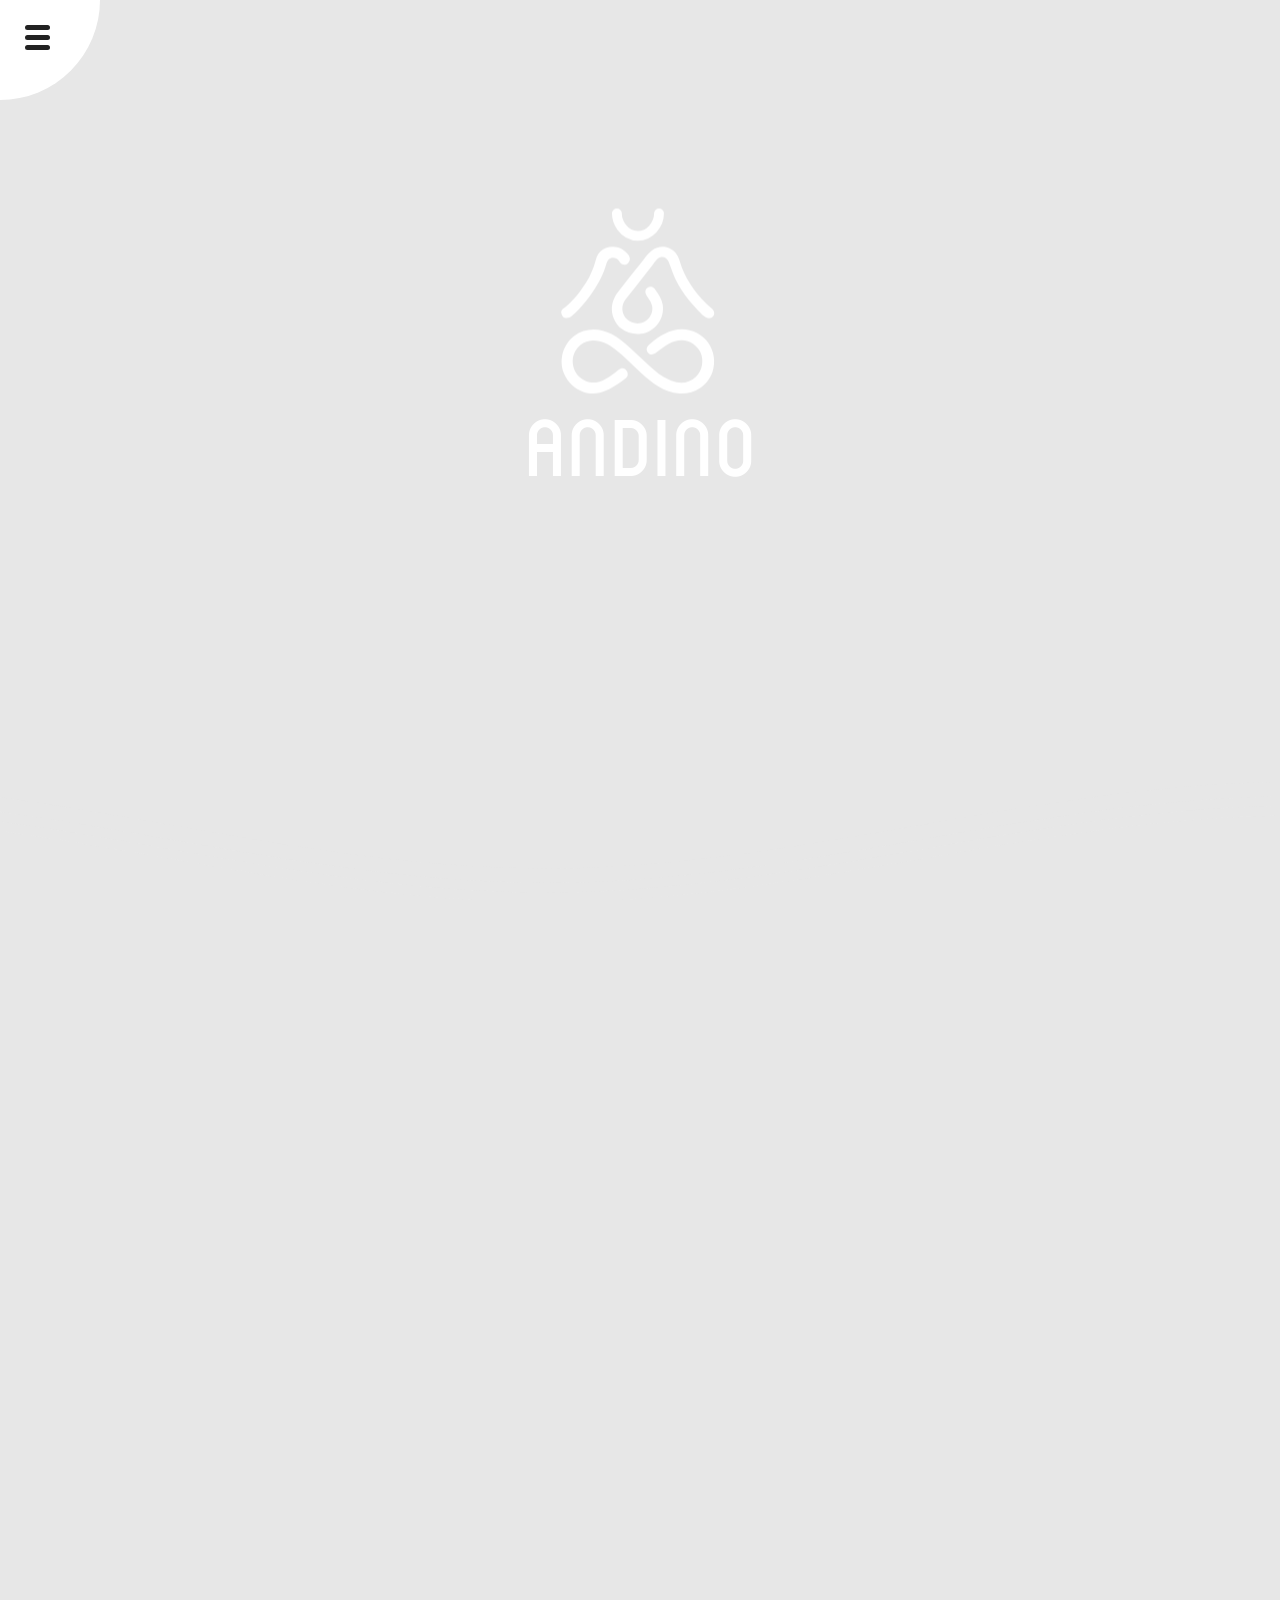
==== index.html @ 2cf962e9 "Testing Readded Andino title Removed background" ====
<!DOCTYPE html>
<html lang="en">

<head>
  <meta charset="UTF-8" />
  <meta name="viewport" content="width=device-width, initial-scale=1.0" />
  <title>Andino | Cosmetica Orgánica</title>
  <meta name="keywords" content="natural, cosmetica, andino, website, shampoo">
  <meta name="author" content="Francisco Wortman">
  <meta name="description" content="Productos de cosmética orgánica en Argentina.">
  <link rel="shortcut icon" href="assets/icon.png" />
  <meta name="instagram:site" content="@andino.cosmetica">
  <meta name="instagram:creator" content="@andino.cosmetica">
  <link rel="stylesheet" href="css/styles.min.css" />
  <link rel="stylesheet" href="css/locomotive-scroll.min.css" />
  <link rel="stylesheet" href="https://kit-pro.fontawesome.com/releases/v6.1.0/css/pro.min.css">

  <script type="text/javascript">
    /*
      if(screen.width <= 750){
         js_loader.classList.add("is-loaded");
         js_loader.classList.add("on-mobile");
         js_loader.classList.remove("is-loading");
      }
    */
  </script>
</head>

<body>
  <div class="c-loader is-loading">
    <div class="c-loader_bg"></div>
    <div class="c-loader_text">
      <h2 class="o-h2">
        <span class="c-l-up">
          <span>Andino</span>
        </span>
      </h2>
      <h4>
        <span class="c-l-up">
          <span>Donde innovamos, sacando lo mejor de vos.</span>
        </span>
      </h4>
    </div>
    <div class="c-loader_circle"></div>
  </div>


  <header>
    <div class="base">
      <div class="menu">
        <div class="icon">
          <div class="bar"></div>
        </div>
      </div>
      <div class="icons">
        <i class="fa-solid fa-mobile-button" aria-hidden="true"></i>
        <i class="fa fa-calendar-o" aria-hidden="true"></i>
        <i class="fa-solid fa-atom" aria-hidden="true"></i>
      </div>
      <div class="section">
        <div class="cover1">
          <div class="cover2">
            <a class="content" href="#"></a>
          </div>
        </div>
      </div>
      <a class="section-static top" href="#"></a>
      <a class="section-static bottom" href="#"></a>
    </div>
  </header>

  <!--Main-->
  <div id="loco-scroll" class="data-scroll-container">

    <section class="block-1 col-12" data-scroll-section>

      <!--Waves Container-->
      <div>
        <svg class="waves" xmlns="http://www.w3.org/2000/svg" xmlns:xlink="http://www.w3.org/1999/xlink"
          viewBox="0 24 150 28" preserveAspectRatio="none" shape-rendering="auto">
          <defs>
            <path id="gentle-wave" d="M-160 44c30 0 58-18 88-18s 58 18 88 18 58-18 88-18 58 18 88 18 v44h-352z" />
          </defs>
          <g class="parallax">
            <use xlink:href="#gentle-wave" x="48" y="0" fill="rgba(231,231,231,0.7)" />
            <use xlink:href="#gentle-wave" x="48" y="3" fill="rgba(231,231,231,0.5)" />
            <use xlink:href="#gentle-wave" x="48" y="5" fill="rgba(231,231,231,0.3)" />
            <use xlink:href="#gentle-wave" x="48" y="7" fill="rgb(231, 231, 231, 1)" />
          </g>
        </svg>
      </div>
      <!--Waves end-->

      <div class="container" data-scroll>

        <div class="banner_design">

          <div class="image">
            <img data-scroll data-scroll-delay="0.130" data-scroll-speed="5" src="assets/home-logo.svg" />
          </div>

          <div class="text">
            <h1 data-scroll data-scroll-delay="0.130" data-scroll-speed="5">A</h1>
            <h1 data-scroll data-scroll-delay="0.120" data-scroll-speed="5">N</h1>
            <h1 data-scroll data-scroll-delay="0.110" data-scroll-speed="5">D</h1>
            <h1 data-scroll data-scroll-delay="0.100" data-scroll-speed="5">I</h1>
            <h1 data-scroll data-scroll-delay="0.090" data-scroll-speed="5">N</h1>
            <h1 data-scroll data-scroll-delay="0.080" data-scroll-speed="5">O</h1>
          </div>
        </div>

      </div>

    </section>

    <section class="block-2" data-scroll-section>


      <div class="text-horizontal" data-scroll>
        <h1 data-scroll data-scroll-direction="horizontal" data-scroll-delay="0.6" data-scroll-speed="4">saca lo mejor
          de vos</h1>
        <div class="outline" data-scroll>
          <h1 data-scroll data-scroll-direction="horizontal" data-scroll-delay="0.8" data-scroll-speed="6">cosmetica
            orgánica</h1>
        </div>
      </div>

      <!-- Features -->
      <div class="features">

        <!-- is-inview middle card activator -->
        <div class="card_activator" data-scroll data-scroll-repeat></div>

        <div class="container">

          <div class="card_activator_mobile one" data-scroll data-scroll-repeat></div>
          <div class="card top">
            <div class="face face1">
              <div class="content">
                <i class="fa-solid fa-atom" aria-hidden="true"></i>
                <h3>Tensioactivos de base</h3>
              </div>
            </div>
            <div class="face face2">
              <div class="content">
                <p>La base de nuestro productos son los <b>tensioactivos equilibrados</b> que brindan una <b>
                    limpieza profunda</b>
                  y a la vez son <b>orgánicos</b>.</p>
              </div>
            </div>
          </div>

          <div class="card_activator_mobile two" data-scroll data-scroll-repeat></div>
          <div class="card middle">
            <div class="face face1">
              <div class="content">
                <i class="fa-solid fa-planet-moon" aria-hidden="true"></i>
                <h3>Cuidemosnos</h3>
              </div>
            </div>
            <div class="face face2">
              <div class="content">
                <p>Nuestras fórmulas son <b>libres de sulfatos, parabenos</b> y otros ingredientes <b>dañinos
                  </b> para la
                  <b>salud</b> y el <b>medioambiente</b>.
                </p>
              </div>
            </div>
          </div>

          <div class="card_activator_mobile three" data-scroll data-scroll-repeat></div>
          <div class="card bottom">
            <div class="face face1">
              <div class="content">
                <i class="fa-regular fa-flask-round-potion" aria-hidden="true"></i>
                <h3>Fórmulas equilibradas</h3>
              </div>
            </div>
            <div class="face face2">
              <div class="content">
                <p>Las fórmulas de nuestros productos buscan el <b>equilibrio</b> entre sus ingredientes, sacando
                  así <b>provecho total</b>
                  de sus <b>propiedades</b>.</p>
              </div>
            </div>
          </div>

        </div>

      </div>
      <!-- Features end -->

    </section>

    <section class="block-3" data-scroll-section>

      <div class="reveal" data-scroll data-scroll-repeat>
        <div class="logo">
          <img src="assets/home-logo.svg" />
        </div>

        <div class="text">
          <h1>Shampoo Sólido</h1>
        </div>
      </div>

      <div class="revitaliz" data-scroll data-scroll-repeat>
        <!--?xml version="1.0" encoding="utf-8"?-->
        <!-- Generator: Adobe Illustrator 25.2.1, SVG Export Plug-In . SVG Version: 6.00 Build 0)  -->
        <svg version="1.1" id="Layer_1" xmlns="http://www.w3.org/2000/svg" xmlns:xlink="http://www.w3.org/1999/xlink"
          x="0px" y="0px" viewBox="0 0 471 170" xml:space="preserve">
          <style type="text/css">
            .st0 {
              fill: none;
              stroke: rgb(32,32,32);
              stroke-width: 8.2424;
              stroke-linecap: round;
              stroke-miterlimit: 10;
            }

            .st1 {
              fill: none;
              stroke: rgb(32,32,32);
              stroke-width: 9.1582;
              stroke-linecap: round;
              stroke-miterlimit: 10;
            }

            .st2 {
              fill: none;
              stroke: rgb(32,32,32);
              stroke-width: 8.2424;
              stroke-linecap: round;
              stroke-linejoin: round;
              stroke-miterlimit: 10;
            }
          </style>
          <path class="st0 ycVGaCyS_0" d="M79.3,42.4c0,0-29.3,45.3-36.4,85.4"></path>
          <path class="st1 ycVGaCyS_1" d="M37.8,91.6c0,0,42.8,45.3,94.6,46.7"></path>
          <path class="st0 ycVGaCyS_2" d="M41.5,95.2c34.3-1.7,74.9-20.3,93.1-50.5c7.1-11.8,1-22.9-11.9-25.8c-18-4.1-37.2,2.2-53.9,8.8
          c-17.4,6.8-33.7,16.7-47.8,29"></path>
          <path class="st0 ycVGaCyS_3" d="M165.2,93.8c0,0-46.8,34.7-49.9,19.1c-1.8-8.9,3.9-17.3,10.5-22.7c2.7-2.2,7.9-6.5,11.7-5.5
          c5.4,1.4,4.1,8.9,1.6,12.4c-5.3,7.4-15.7,11.6-24,14.4"></path>
          <path class="st0 ycVGaCyS_4" d="M187.9,83.3c0,0-11.4,26-18.3,32.7c-6.9,6.7-2.4-27.8-2.4-27.8"></path>
          <path class="st0 ycVGaCyS_5" d="M205.4,88.8c-3.3,4.5-7.5,10.8-7.3,16.7c0.6,19.7,32.9-7.4,37-11.9"></path>
          <path class="st0 ycVGaCyS_6" d="M215,70c0,0,0.9-6.7,7.7-19.2"></path>
          <path class="st0 ycVGaCyS_7" d="M266.5,22.7c0,0-42.2,79.8-37.6,123.1"></path>
          <path class="st0 ycVGaCyS_8" d="M199.9,50.8c0,0,67.9-16.3,116.9,2.6"></path>
          <path class="st0 ycVGaCyS_9" d="M268.7,88c-2.8,1.1-5.4,3.3-8.3,5.7c-5.8,4.8-11.4,10.5-12.9,18.2c-1.2,6,12.2-2.8,13.5-3.6
          c5.8-3.8,11.7-8,17.2-12.5c0.8-0.6,3.9-2.5,4.1-3.4c0.3-1.3-1.3-2.1-2.4-2.9C275.5,86.6,272,86.6,268.7,88z"></path>
          <path class="st0 ycVGaCyS_10" d="M283,91.8c0,0-8,25.8,5.7,24.1c13.7-1.7,33.7-22.2,33.7-22.2"></path>
          <path class="st0 ycVGaCyS_11" d="M370.7,69c0,0,4.8-13.5,7.3-17.2"></path>
          <path class="st2 ycVGaCyS_12" d="M355.2,7.8c0,0-36.6,81.3-30.5,103c0,0,21.7-2.2,35.2-20.5l2.1-4.7c0,0-12.2,24.8-3.4,27.3
          c8.7,2.5,31-17.3,31-17.3l1.8-1.3c0,0,20.6-13.9,26.8-9.8c6.2,4.1-10.9,23.4-10.9,23.4l10,5c0,0,23.6-14.7,34.8-19.7">
          </path>
          <path class="st0 ycVGaCyS_13" d="M417.1,113.1c0.1,0,0.1,0.1,0.2,0.1c0.5,0.4,0.7,1,1,1.5c2,4.5,2.1,8,0.8,12.7c-1.9,6.8-4.5,13.4-7.1,20
          c-1.9,4.8-4.8,14.5-10.5,15.9c-4.3,1.1-6.7-4.6-6.9-8c-0.3-5.7,1.3-11.4,3.5-16.7c3.2-7.6,6.5-16.2,12.2-22.2
          C411.4,115.3,415.1,111.8,417.1,113.1z"></path>
        </svg>
      </div>

      <div class="product" data-scroll>
        <div class="grid">
          <div class="image" data-scroll>
            <img src="assets/shampoo.webp"/> <!-- TODO: Test webp and delete .png -->
          </div>

          <div class="left" data-scroll>
            <div class="text first" data-scroll>
              <i class="fa-duotone fa-soap"></i> <!-- TODO: Add icon global value to make them smaller when resize - Add text h2-small etc -->
              <h2>Limpieza profunda</h2>
              <h3>A base de tensioactivos equilibrados y orgánicos.</h3>
            </div>

            <div class="text second" data-scroll>
              <i class="fa-duotone fa-eye-dropper-full"></i>
              <h2>Oleatos activos</h2>
              <h3>A base de aceite oliva con jarilla y romero para sacar el máximo de sus numerosas propiedades.</h3>
            </div>

          </div>
        </div>
      </div>

    </section>

    <section class="block-4" data-scroll-section>

    </section>

  </div>

  <div id="pop-up" onclick="pop_hide();">
    <div class="pop-up_message">
      <div class="pop-up_image col-6"></div>
      <a class="pop-close" href="javascript:void(0)" onclick="pop_hide();">✗</a>
      <div class="pop-up_text col-6">
        <h2 class="o-h2">
          Pop up message test.
        </h2>
        <p>
          Lorem ipsum, dolor sit amet consectetur adipisicing elit. Laborum, harum.
          Accusantium quos soluta saepe dignissimos. Minima, mollitia. Inventore ad a
          fugiat officia eos? Minima fugit officia maxime alias molestias quas!
        </p>
      </div>
    </div>
  </div>

  <script src="https://code.jquery.com/jquery-3.6.0.slim.min.js"></script>
  <script src="js/locomotive-scroll.min.js"></script>
  <script src="js/main.js"></script>
  <script>
    var pop_up = document.getElementById("pop-up"),
      js_loader = document.querySelector(".c-loader");

    window.onload = function () {

      js_loader.classList.add("is-loaded");
      js_loader.classList.remove("is-loading");

      /*
      if(screen.width <= 750){
         js_loader.classList.add("on-mobile");
         js_loader.classList.remove("is-loaded");
         js_loader.classList.remove("is-loading");
      } */

      /*
      document.querySelector("#how_btn").addEventListener("click", how);

      function how(){
        lscroll.scrollTo(howto);
      }
      */

    }

    function pop_hide() {
      pop_up.style = "display: none; pointer-events: none";
    }

    function pop_show() {
      pop_up.style = "display: block; pointer-events: all";
    }

  </script>
</body>

</html>
---- css/styles.min.css ----
@import"https://fonts.googleapis.com/css2?family=Anybody:wdth,wght@84.5,363;84.5,424;84.5,614&display=swap";body,html{width:100vw;height:100vh;margin:0;font-family:sans-serif;text-rendering:geometricPrecision;overflow:hidden;-webkit-tap-highlight-color:transparent;-webkit-user-select:none;-moz-user-select:none;-ms-user-select:none;user-select:none}:root{--bg-color: rgb(231, 231, 231, 1);--title-color: #1B262C;--accent-color: #FFA372}body{background-color:var(--bg-color);max-height:100vh}*{padding:0;margin:0;box-sizing:border-box}::-webkit-scrollbar{width:2px;background-color:var(--bg-color)}::-webkit-scrollbar-thumb{background:var(--accent-color)}::-moz-selection{color:inherit;background:transparent}::-moz-selection,::selection,::-webkit-selection{color:inherit;background:transparent}main{overflow:hidden}.c-loader{position:fixed;width:100%;height:100%;top:0;left:0;z-index:10;pointer-events:none;color:#fff}.c-loader_bg{width:100%;position:absolute;top:0;left:0;height:100%;background:var(--accent-color);pointer-events:all;transition:.2s;transition-delay:.6s}.c-loader.is-loaded .c-loader_bg{height:0 !important}.c-loader.is-loaded .c-loader_text{opacity:0}.c-loader.is-loaded .c-loader_circle{opacity:0}.c-l-up,.c-m-up{overflow:hidden;display:block}.c-l-up span,.c-m-up span{transition:.2s;transition-delay:0;display:block;transform:translate(0, 0);color:#fff;font-size:inherit;font-family:circula}.c-loader.is-loaded .c-l-up span{transform:translate(0, -100%) !important}.c-loader_text{position:absolute;top:50%;left:50%;transform:translate(-50%, -60%);transition:.2s;transition-delay:.5s}.c-loader_text h2>div span{-webkit-animation:bring-up .8s linear;animation:bring-up .8s linear}.c-loader_text>h4{margin-top:10px;text-align:center;text-transform:uppercase;font-size:12px;font-family:ttnorms}.c-loader_circle{position:absolute;bottom:15%;left:calc(50% - 25px);width:50px;height:50px;border:4px solid rgba(255,255,255,.2);border-left:4px solid #fff;border-radius:100px;-webkit-animation:loader-rotate 1s linear infinite;animation:loader-rotate 1s linear infinite;transition:.4s;transition-delay:.2s}@font-face{font-family:"circula";src:url("out.eot");src:url("out.eot?#iefix") format("embedded-opentype"),url("../fonts/circula/circula.woff2") format("woff2"),url("../fonts/circula/circula.woff") format("woff"),url("../fonts/circula/circula.ttf") format("truetype"),url("../fonts/circula/circula.svg#circula") format("svg")}ul,li{list-style-type:none}a{text-decoration:none}a,p{font-family:ttnorms}p{font-size:1.2em;font-family:"Anybody",cursive;font-weight:normal;color:#222;line-height:126%}h1,h2,h3,h4{font-weight:normal;text-transform:uppercase;font-family:circula;line-height:100%;color:#222}h1,h2{white-space:nowrap}h1{font-size:5em}h2{font-size:3em}@-webkit-keyframes loader-rotate{from{transform:rotate(0deg)}to{transform:rotate(360deg)}}@keyframes loader-rotate{from{transform:rotate(0deg)}to{transform:rotate(360deg)}}@-webkit-keyframes animatedBackground{from{background-position:0 0}to{background-position:100% 0}}@keyframes animatedBackground{from{background-position:0 0}to{background-position:100% 0}}.parallax>use{-webkit-animation:move-forever 25s cubic-bezier(0.55, 0.5, 0.45, 0.5) infinite;animation:move-forever 25s cubic-bezier(0.55, 0.5, 0.45, 0.5) infinite}.parallax>use:nth-child(1){-webkit-animation-delay:-2s;-webkit-animation-duration:7s;animation-delay:-2s;animation-duration:7s}.parallax>use:nth-child(2){-webkit-animation-delay:-3s;-webkit-animation-duration:10s;animation-delay:-3s;animation-duration:10s}.parallax>use:nth-child(3){-webkit-animation-delay:-4s;-webkit-animation-duration:13s;animation-delay:-4s;animation-duration:13s}.parallax>use:nth-child(4){-webkit-animation-delay:-5s;-webkit-animation-duration:20s;animation-delay:-5s;animation-duration:20s}@-webkit-keyframes move-forever{0%{transform:translate3d(-90px, 0, 0)}100%{transform:translate3d(85px, 0, 0)}}@keyframes move-forever{0%{transform:translate3d(-90px, 0, 0)}100%{transform:translate3d(85px, 0, 0)}}@-webkit-keyframes fade-in-right{from{opacity:0;transform:translateX(-15px)}to{opacity:1;transform:translateX(0)}}@keyframes fade-in-right{from{opacity:0;transform:translateX(-15px)}to{opacity:1;transform:translateX(0)}}@-webkit-keyframes fade-in-right-xl{from{opacity:0;transform:translateX(-80px)}to{opacity:1;transform:translateX(0)}}@keyframes fade-in-right-xl{from{opacity:0;transform:translateX(-80px)}to{opacity:1;transform:translateX(0)}}@-webkit-keyframes fade-in-left-xl{from{opacity:0;transform:translateX(80px)}to{opacity:1;transform:translateX(0)}}@keyframes fade-in-left-xl{from{opacity:0;transform:translateX(80px)}to{opacity:1;transform:translateX(0)}}@-webkit-keyframes grow-left{from{transform:scaleX(0)}to{transform:scaleX(1)}}@keyframes grow-left{from{transform:scaleX(0)}to{transform:scaleX(1)}}header .base{z-index:90;position:fixed;top:0px;left:0px;background-color:#fff;width:98px;height:98px;transition:all 1s cubic-bezier(0.5, -0.75, 0.05, 1);border-bottom-right-radius:100%}header .base .menu{z-index:100;background-color:#fff;position:absolute;top:0px;left:0px;width:100px;height:100px;border-bottom-right-radius:200px;cursor:pointer;transition:all 1s cubic-bezier(0.5, -0.75, 0.05, 1),background-color 1s ease}header .base .menu .icon{position:absolute;width:25px;height:25px;top:50%;left:50%;transform:translate(-100%, -100%)}header .base .menu .icon:before,header .base .menu .icon:after{content:"";transform:rotate(0deg);transition:top .5s ease .5s,transform .5s ease,background-color .75s ease .25s}header .base .menu .icon .bar,header .base .menu .icon:before,header .base .menu .icon:after{position:absolute;height:5px;left:0px;right:0px;border-radius:5px;background-color:#222}header .base .menu .icon .bar{transition:opacity 0s linear .5s,background-color .75s ease .25s;opacity:1;top:10px}header .base .menu .icon:before{top:0px}header .base .menu .icon:after{top:initial;top:20px}header .base .icons{z-index:98;position:absolute;top:0px;left:0px}header .base .icons>*{position:absolute;font-size:40px;color:#222;transition:.3s cubic-bezier(0.5, -0.25, 0.05, 1)}header .base .icons .fa-mobile-button{top:35px;left:0px;transition-delay:.2s}header .base .icons .fa-calendar-o{top:0px;left:0px;color:#fff;transition-delay:.1s}header .base .icons .fa-atom{top:0px;left:35px}header .base .section{z-index:96;position:absolute;top:0px;left:0px;height:0px;width:0px;transform-origin:100% 100%;transform:rotate(135deg)}header .base .section .cover1{transform-origin:100% 100%}header .base .section .cover1,header .base .section .cover1 .cover2,header .base .section .cover1 .cover2 .content{position:absolute;width:600px;height:600px}header .base .section .cover1,header .base .section .cover1 .cover2{top:50%;left:50%;transform:translate(-100%, -100%) rotate(4deg);overflow:hidden;pointer-events:none;transition:transform .5s ease-in}header .base .section .cover1 .cover2{transform:translate(50%, -50%) rotate(-8deg);transform-origin:0% 100%}header .base .section .cover1 .cover2 .content{width:150px;height:150px;border-radius:100%;background-color:#2e7300;top:100%;left:0%;transform:translate(-50%, -50%);transition:background-color 0s,width 1.5s cubic-bezier(0.5, -0.5, 0.05, 1) 0s,height 1.5s cubic-bezier(0.5, -0.5, 0.05, 1) 0s;pointer-events:auto}header .base .section-static{z-index:94;width:100px;height:100px;position:absolute;top:0px;left:0px;transform-origin:0% 0%;transition:width 1s cubic-bezier(0.5, -0.75, 0.05, 1),height 1s cubic-bezier(0.5, -0.75, 0.05, 1)}header .base .section-static:hover{background-color:#eaeaea}header .base .section-static.top{transform:rotate(-45deg);border-bottom-right-radius:400px}header .base .section-static.bottom{transform:rotate(45deg);border-bottom-right-radius:400px}header .base.close{width:300px;height:300px;transition:all 1.25s cubic-bezier(0.5, 0, 0.05, 1.75)}header .base.close .menu{width:150px;height:150px;transition:all 1s cubic-bezier(0.5, 0, 0.05, 1.75),background-color 1s ease;background-color:#222}header .base.close .menu .icon .bar,header .base.close .menu .icon:before,header .base.close .menu .icon:after{background-color:#fff}header .base.close .menu .icon .bar{opacity:0}header .base.close .menu .icon:before,header .base.close .menu .icon:after{transition:top .5s linear,transform .5s ease .5s,background-color .75s ease .25s}header .base.close .menu .icon:before{top:10px;transform:rotate(-45deg)}header .base.close .menu .icon:after{top:10px;transform:rotate(45deg)}header .base.close .icons{position:absolute;top:0px;left:0px}header .base.close .icons>*{position:absolute;font-size:40px;color:#222;transition:.3s cubic-bezier(0.5, 0, 0.05, 1.75) .7s;pointer-events:none}header .base.close .icons .fa-mobile-button{top:35px;left:200px}header .base.close .icons .fa-calendar-o{top:141px;left:141px;color:#fff;transition-delay:.65s}header .base.close .icons .fa-atom{top:200px;left:35px;transition-delay:.8s}header .base.close .section .cover1{transform-origin:100% 100%}header .base.close .section .cover1,header .base.close .section .cover1 .cover2,header .base.close .section .cover1 .cover2 .content{position:absolute;width:600px;height:600px}header .base.close .section .cover1,header .base.close .section .cover1 .cover2{top:50%;left:50%;transform:translate(-100%, -100%) rotate(16deg);overflow:hidden;transition:transform .5s ease-in .5s}header .base.close .section .cover1 .cover2{transform:translate(50%, -50%) rotate(-32deg);transform-origin:0% 100%}header .base.close .section .cover1 .cover2 .content{border-radius:100%;background-color:#2e7300;top:100%;left:0%;transform:translate(-50%, -50%);transition:background-color 0s,width 1.1s cubic-bezier(0.5, 0, 0.05, 1.75) .25s,height 1.1s cubic-bezier(0.5, 0, 0.05, 2) .25s}header .base.close .section .cover1 .cover2 .content:hover{background-color:#2e7300}header .base.close .section-static{width:300px;height:300px;transition:width 1.25s cubic-bezier(0.5, 0, 0.05, 2),height 1.25s cubic-bezier(0.5, 0, 0.05, 2)}header.secondary-nav .base .menu{background-color:#222}header.secondary-nav .base .menu .icon .bar,header.secondary-nav .base .menu .icon:before,header.secondary-nav .base .menu .icon:after{background-color:#fff}.block-1{height:100vh}.block-1 .waves{position:absolute;bottom:0;width:100%;height:15vh;margin-bottom:-7px;min-height:100px;max-height:150px}.block-1 .container{position:relative;display:flex;align-items:center;justify-content:center;width:100%;height:100%}.block-1 .banner_design{position:absolute;white-space:nowrap}.block-1 .banner_design .image{position:absolute;top:50%;right:50%;transform:translate(50%, -90%);filter:brightness(0) invert(1)}.block-1 .banner_design .image img{width:230px;height:230px}.block-1 .banner_design .text{text-align:center}.block-1 .banner_design .text h1{display:inline-block;color:#fff}.block-2{margin-top:80px;overflow:hidden}.block-2 .text-horizontal{transform:translateX(30%)}.block-2 .text-horizontal .outline h1{-webkit-text-stroke:.02em #000;color:transparent}.block-2 .features{display:flex;justify-content:center;align-items:center}.block-2 .features .container{max-width:1200px;margin:70px auto;display:grid;grid-gap:1rem}.block-2 .features .container .card_activator_mobile{position:absolute}.block-2 .features .container .card{position:relative;cursor:pointer}.block-2 .features .container .card .face{border-radius:10px;width:300px;height:200px;transition:.5s}.block-2 .features .container .card .face.face1{position:relative;background:#333;display:flex;justify-content:center;align-items:center;z-index:1;transform:translateY(100px)}.block-2 .features .container .card .face.face1 .content{opacity:.2;transition:.5s;text-align:center}.block-2 .features .container .card .face.face1 .content .fa-atom{font-size:8em;color:#fff}.block-2 .features .container .card .face.face1 .content .fa-flask-round-potion{font-size:8em;color:#fff}.block-2 .features .container .card .face.face1 .content .fa-planet-moon{font-size:8em;color:#fff}.block-2 .features .container .card .face.face1 .content h3{margin:10px 0 0;padding:0;color:#fff;text-align:center;font-size:1.5em}.block-2 .features .container .card .face.face2{position:relative;background:#fff;display:flex;justify-content:center;align-items:center;padding:20px;box-sizing:border-box;box-shadow:0 20px 20px rgba(0,0,0,.5);transform:translateY(-100px)}.block-2 .features .container .card .face.face2 .content{width:100%;word-wrap:break-word}.block-2 .features .container .card .face.face2 .content p{margin:0;padding:0;opacity:0;transition:.6s}.block-2 .features .container .card:hover .face.face1{background:#3ea100;transform:translateY(0)}.block-2 .features .container .card:hover .face.face1 .content{opacity:1}.block-2 .features .container .card:hover .face.face2{transform:translateY(0)}.block-2 .features .container .card:hover .face.face2 .content p{opacity:1}.block-3{margin-top:50px;height:auto}.block-3 .reveal.is-inview{opacity:0;-webkit-animation:fade-in-right ease 2s forwards;animation:fade-in-right ease 2s forwards}.block-3 .reveal .logo{width:100%;height:auto;display:flex;justify-content:center;align-items:center;text-align:center;margin-bottom:15px}.block-3 .reveal .logo img{width:150px;height:auto}.block-3 .reveal .text{display:flex;justify-content:center;align-items:center;text-align:center}.block-3 .revitaliz{display:flex;justify-content:center;align-items:center}.block-3 .revitaliz svg{width:350px;height:auto}.block-3 .revitaliz.is-inview .ycVGaCyS_0{stroke-dasharray:94 96;stroke-dashoffset:95;-webkit-animation:ycVGaCyS_draw 114ms linear 0ms forwards;animation:ycVGaCyS_draw 114ms linear 0ms forwards}.block-3 .revitaliz.is-inview .ycVGaCyS_1{stroke-dasharray:108 110;stroke-dashoffset:109;-webkit-animation:ycVGaCyS_draw 131ms linear 114ms forwards;animation:ycVGaCyS_draw 131ms linear 114ms forwards}.block-3 .revitaliz.is-inview .ycVGaCyS_2{stroke-dasharray:256 258;stroke-dashoffset:257;-webkit-animation:ycVGaCyS_draw 310ms linear 246ms forwards;animation:ycVGaCyS_draw 310ms linear 246ms forwards}.block-3 .revitaliz.is-inview .ycVGaCyS_3{stroke-dasharray:141 143;stroke-dashoffset:142;-webkit-animation:ycVGaCyS_draw 171ms linear 557ms forwards;animation:ycVGaCyS_draw 171ms linear 557ms forwards}.block-3 .revitaliz.is-inview .ycVGaCyS_4{stroke-dasharray:69 71;stroke-dashoffset:70;-webkit-animation:ycVGaCyS_draw 84ms linear 729ms forwards;animation:ycVGaCyS_draw 84ms linear 729ms forwards}.block-3 .revitaliz.is-inview .ycVGaCyS_5{stroke-dasharray:67 69;stroke-dashoffset:68;-webkit-animation:ycVGaCyS_draw 82ms linear 814ms forwards;animation:ycVGaCyS_draw 82ms linear 814ms forwards}.block-3 .revitaliz.is-inview .ycVGaCyS_6{stroke-dasharray:21 23;stroke-dashoffset:22;-webkit-animation:ycVGaCyS_draw 26ms linear 896ms forwards;animation:ycVGaCyS_draw 26ms linear 896ms forwards}.block-3 .revitaliz.is-inview .ycVGaCyS_7{stroke-dasharray:131 133;stroke-dashoffset:132;-webkit-animation:ycVGaCyS_draw 159ms linear 923ms forwards;animation:ycVGaCyS_draw 159ms linear 923ms forwards}.block-3 .revitaliz.is-inview .ycVGaCyS_8{stroke-dasharray:119 121;stroke-dashoffset:120;-webkit-animation:ycVGaCyS_draw 145ms linear 1082ms forwards;animation:ycVGaCyS_draw 145ms linear 1082ms forwards}.block-3 .revitaliz.is-inview .ycVGaCyS_9{stroke-dasharray:92 94;stroke-dashoffset:93;-webkit-animation:ycVGaCyS_draw 112ms linear 1228ms forwards;animation:ycVGaCyS_draw 112ms linear 1228ms forwards}.block-3 .revitaliz.is-inview .ycVGaCyS_10{stroke-dasharray:71 73;stroke-dashoffset:72;-webkit-animation:ycVGaCyS_draw 87ms linear 1340ms forwards;animation:ycVGaCyS_draw 87ms linear 1340ms forwards}.block-3 .revitaliz.is-inview .ycVGaCyS_11{stroke-dasharray:19 21;stroke-dashoffset:20;-webkit-animation:ycVGaCyS_draw 24ms linear 1427ms forwards;animation:ycVGaCyS_draw 24ms linear 1427ms forwards}.block-3 .revitaliz.is-inview .ycVGaCyS_12{stroke-dasharray:332 334;stroke-dashoffset:333;-webkit-animation:ycVGaCyS_draw 402ms linear 1451ms forwards;animation:ycVGaCyS_draw 402ms linear 1451ms forwards}.block-3 .revitaliz.is-inview .ycVGaCyS_13{stroke-dasharray:119 121;stroke-dashoffset:120;-webkit-animation:ycVGaCyS_draw 145ms linear 1854ms forwards;animation:ycVGaCyS_draw 145ms linear 1854ms forwards}@-webkit-keyframes ycVGaCyS_draw{100%{stroke-dashoffset:0}}@keyframes ycVGaCyS_draw{100%{stroke-dashoffset:0}}@-webkit-keyframes ycVGaCyS_fade{0%{stroke-opacity:1}93.54838709677419%{stroke-opacity:1}100%{stroke-opacity:0}}@keyframes ycVGaCyS_fade{0%{stroke-opacity:1}93.54838709677419%{stroke-opacity:1}100%{stroke-opacity:0}}.block-3 .product{display:flex;justify-content:center}.block-3 .product .grid .image{position:relative;display:flex;justify-content:center}.block-3 .product .grid .image.is-inview{opacity:0;-webkit-animation:fade-in-right ease 2.5s forwards;animation:fade-in-right ease 2.5s forwards}.block-3 .product .grid .image img{width:70%;height:auto}.block-3 .product .grid .left{text-align:center}.block-3 .product .grid .left .text{width:100%;margin:0;padding:30px 0;opacity:0}.block-3 .product .grid .left .text h3{padding:0 15px;color:rgba(128,128,128,.8)}.block-3 .product .grid .left .text.first.is-inview{opacity:0;-webkit-animation:fade-in-right-xl ease 2s forwards;animation:fade-in-right-xl ease 2s forwards}.block-3 .product .grid .left .text.second.is-inview{opacity:0;-webkit-animation:fade-in-left-xl ease 2s forwards;animation:fade-in-left-xl ease 2s forwards}.block-3 .product .grid .left .fa-duotone{margin-bottom:20px;font-size:5em;color:#307e00}.block-4{height:100vh}@media screen and (max-width: 900px){h1{font-size:4em}h2{font-size:2.5em}.block-1 img{width:190px !important;height:190px !important}.block-2 .text-horizontal{transform:translateX(20%)}.block-2 .features .container .card_activator_mobile.one{position:absolute;width:100%;height:0;align-self:start;justify-self:start}.block-2 .features .container .card_activator_mobile.one.is-inview~.card.top .face.face1{background:#3ea100;transform:translateY(0)}.block-2 .features .container .card_activator_mobile.one.is-inview~.card.top .face.face1 .content{opacity:1}.block-2 .features .container .card_activator_mobile.one.is-inview~.card.top .face.face2{transform:translateY(0)}.block-2 .features .container .card_activator_mobile.one.is-inview~.card.top .face.face2 .content p{opacity:1}.block-2 .features .container .card_activator_mobile.two{position:absolute;align-self:center;justify-self:center;width:100%;height:0}.block-2 .features .container .card_activator_mobile.two.is-inview~.card.middle .face.face1{background:#3ea100;transform:translateY(0)}.block-2 .features .container .card_activator_mobile.two.is-inview~.card.middle .face.face1 .content{opacity:1}.block-2 .features .container .card_activator_mobile.two.is-inview~.card.middle .face.face2{transform:translateY(0)}.block-2 .features .container .card_activator_mobile.two.is-inview~.card.middle .face.face2 .content p{opacity:1}.block-2 .features .container .card_activator_mobile.three{position:absolute;align-self:end;justify-self:end;width:100%;height:0}.block-2 .features .container .card_activator_mobile.three.is-inview~.card.bottom .face.face1{background:#3ea100;transform:translateY(0)}.block-2 .features .container .card_activator_mobile.three.is-inview~.card.bottom .face.face1 .content{opacity:1}.block-2 .features .container .card_activator_mobile.three.is-inview~.card.bottom .face.face2{transform:translateY(0)}.block-2 .features .container .card_activator_mobile.three.is-inview~.card.bottom .face.face2 .content p{opacity:1}}@media screen and (min-width: 800px){.block-1{-webkit-animation:animatedBackground 25s linear infinite alternate;animation:animatedBackground 25s linear infinite alternate}}@media screen and (max-width: 600px){h1{font-size:3em}h2{font-size:2em}.block-1 h1{font-size:4em !important}.block-3 .grid .image img{width:100% !important}}@media(min-width: 1000px){.block-2 .container{grid-template-columns:repeat(3, 1fr)}.block-2 .features .card_activator{align-self:end;justify-self:end;width:0;height:0}.block-2 .features .card_activator.is-inview~.container .card.middle .face.face1{background:#3ea100;transform:translateY(0)}.block-2 .features .card_activator.is-inview~.container .card.middle .face.face1 .content{opacity:1}.block-2 .features .card_activator.is-inview~.container .card.middle .face.face2{transform:translateY(0)}.block-2 .features .card_activator.is-inview~.container .card.middle .face.face2 .content p{opacity:1}}@media screen and (min-width: 1920px){h1{font-size:6em}.block-1 img{width:280px !important;height:280px !important}.block-2 .text-horizontal{transform:translateX(40%)}}@media screen and (min-width: 2400px){h1{font-size:7em}.block-1 img{width:320px !important;height:320px !important}}#pop-up{position:fixed;top:0;left:0;width:100%;height:100%;background-color:rgba(39,39,39,.7);z-index:10;display:none;pointer-events:none}.pop-up_message{position:absolute;width:60%;height:80%;top:50%;left:50%;transform:translate(-50%, -50%);background-color:var(--bg-color);display:flex;align-items:center;z-index:11}.pop-up_image{background:url(../assets/how2.jpg);background-size:cover;overflow:hidden;height:100%;background-repeat:no-repeat}.pop-up_text{padding:7% 5%;height:100%;overflow:auto}.pop-up_text h2{font-size:3vw;padding-bottom:2.5vh}.pop-close{position:absolute;right:20px;top:20px;font-size:30px;color:var(--accent-color)}.credits{margin-top:3vh}.credits p{text-transform:uppercase;padding-bottom:1vh;font-size:11px}.credits a{opacity:.7}.pop-up_text>a{color:var(--accent-color);text-decoration:underline;margin:10% 0 20% 0;display:block}
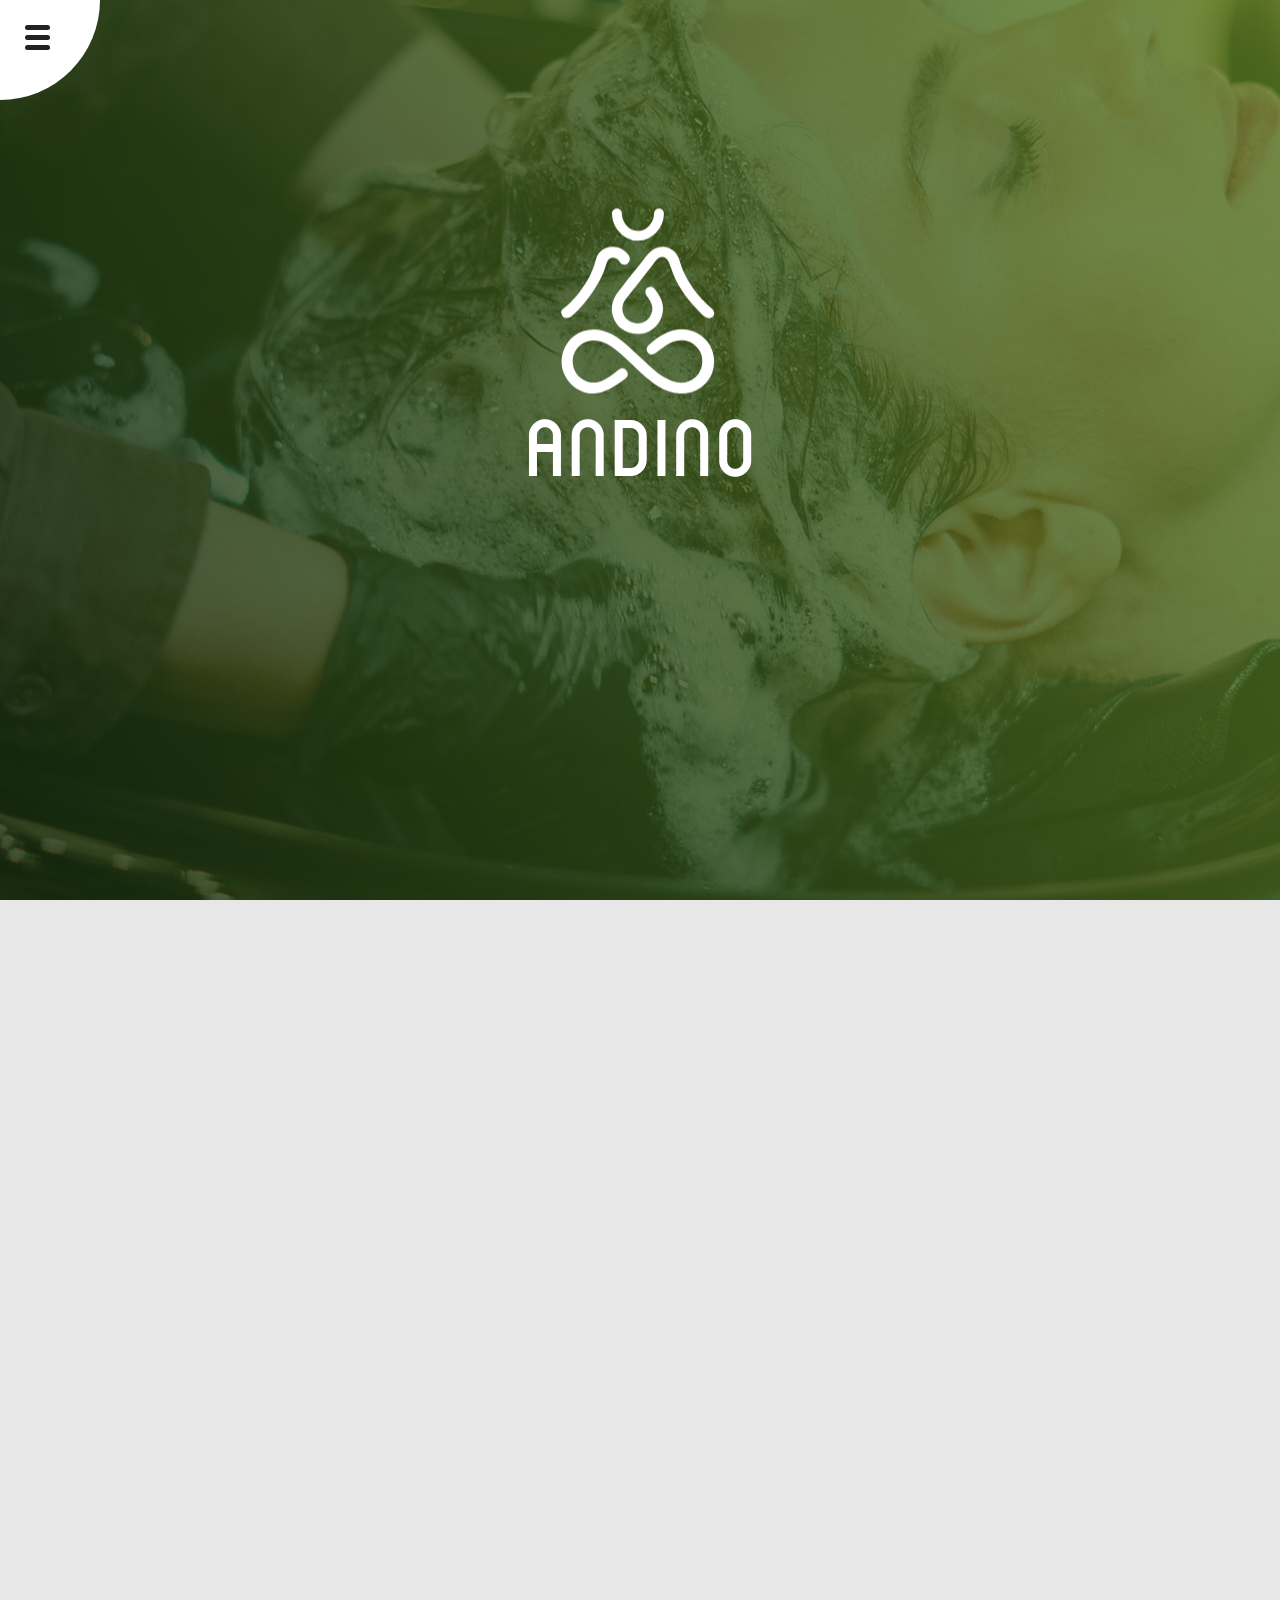
==== commit 28cc7f42: "Testing Readded background Removed waves" ====
--- a/index.html
+++ b/index.html
@@ -75,20 +75,7 @@
     <section class="block-1 col-12" data-scroll-section>
 
       <!--Waves Container-->
-      <div>
-        <svg class="waves" xmlns="http://www.w3.org/2000/svg" xmlns:xlink="http://www.w3.org/1999/xlink"
-          viewBox="0 24 150 28" preserveAspectRatio="none" shape-rendering="auto">
-          <defs>
-            <path id="gentle-wave" d="M-160 44c30 0 58-18 88-18s 58 18 88 18 58-18 88-18 58 18 88 18 v44h-352z" />
-          </defs>
-          <g class="parallax">
-            <use xlink:href="#gentle-wave" x="48" y="0" fill="rgba(231,231,231,0.7)" />
-            <use xlink:href="#gentle-wave" x="48" y="3" fill="rgba(231,231,231,0.5)" />
-            <use xlink:href="#gentle-wave" x="48" y="5" fill="rgba(231,231,231,0.3)" />
-            <use xlink:href="#gentle-wave" x="48" y="7" fill="rgb(231, 231, 231, 1)" />
-          </g>
-        </svg>
-      </div>
+
       <!--Waves end-->
 
       <div class="container" data-scroll>
--- a/css/styles.min.css
+++ b/css/styles.min.css
@@ -1 +1 @@
-@import"https://fonts.googleapis.com/css2?family=Anybody:wdth,wght@84.5,363;84.5,424;84.5,614&display=swap";body,html{width:100vw;height:100vh;margin:0;font-family:sans-serif;text-rendering:geometricPrecision;overflow:hidden;-webkit-tap-highlight-color:transparent;-webkit-user-select:none;-moz-user-select:none;-ms-user-select:none;user-select:none}:root{--bg-color: rgb(231, 231, 231, 1);--title-color: #1B262C;--accent-color: #FFA372}body{background-color:var(--bg-color);max-height:100vh}*{padding:0;margin:0;box-sizing:border-box}::-webkit-scrollbar{width:2px;background-color:var(--bg-color)}::-webkit-scrollbar-thumb{background:var(--accent-color)}::-moz-selection{color:inherit;background:transparent}::-moz-selection,::selection,::-webkit-selection{color:inherit;background:transparent}main{overflow:hidden}.c-loader{position:fixed;width:100%;height:100%;top:0;left:0;z-index:10;pointer-events:none;color:#fff}.c-loader_bg{width:100%;position:absolute;top:0;left:0;height:100%;background:var(--accent-color);pointer-events:all;transition:.2s;transition-delay:.6s}.c-loader.is-loaded .c-loader_bg{height:0 !important}.c-loader.is-loaded .c-loader_text{opacity:0}.c-loader.is-loaded .c-loader_circle{opacity:0}.c-l-up,.c-m-up{overflow:hidden;display:block}.c-l-up span,.c-m-up span{transition:.2s;transition-delay:0;display:block;transform:translate(0, 0);color:#fff;font-size:inherit;font-family:circula}.c-loader.is-loaded .c-l-up span{transform:translate(0, -100%) !important}.c-loader_text{position:absolute;top:50%;left:50%;transform:translate(-50%, -60%);transition:.2s;transition-delay:.5s}.c-loader_text h2>div span{-webkit-animation:bring-up .8s linear;animation:bring-up .8s linear}.c-loader_text>h4{margin-top:10px;text-align:center;text-transform:uppercase;font-size:12px;font-family:ttnorms}.c-loader_circle{position:absolute;bottom:15%;left:calc(50% - 25px);width:50px;height:50px;border:4px solid rgba(255,255,255,.2);border-left:4px solid #fff;border-radius:100px;-webkit-animation:loader-rotate 1s linear infinite;animation:loader-rotate 1s linear infinite;transition:.4s;transition-delay:.2s}@font-face{font-family:"circula";src:url("out.eot");src:url("out.eot?#iefix") format("embedded-opentype"),url("../fonts/circula/circula.woff2") format("woff2"),url("../fonts/circula/circula.woff") format("woff"),url("../fonts/circula/circula.ttf") format("truetype"),url("../fonts/circula/circula.svg#circula") format("svg")}ul,li{list-style-type:none}a{text-decoration:none}a,p{font-family:ttnorms}p{font-size:1.2em;font-family:"Anybody",cursive;font-weight:normal;color:#222;line-height:126%}h1,h2,h3,h4{font-weight:normal;text-transform:uppercase;font-family:circula;line-height:100%;color:#222}h1,h2{white-space:nowrap}h1{font-size:5em}h2{font-size:3em}@-webkit-keyframes loader-rotate{from{transform:rotate(0deg)}to{transform:rotate(360deg)}}@keyframes loader-rotate{from{transform:rotate(0deg)}to{transform:rotate(360deg)}}@-webkit-keyframes animatedBackground{from{background-position:0 0}to{background-position:100% 0}}@keyframes animatedBackground{from{background-position:0 0}to{background-position:100% 0}}.parallax>use{-webkit-animation:move-forever 25s cubic-bezier(0.55, 0.5, 0.45, 0.5) infinite;animation:move-forever 25s cubic-bezier(0.55, 0.5, 0.45, 0.5) infinite}.parallax>use:nth-child(1){-webkit-animation-delay:-2s;-webkit-animation-duration:7s;animation-delay:-2s;animation-duration:7s}.parallax>use:nth-child(2){-webkit-animation-delay:-3s;-webkit-animation-duration:10s;animation-delay:-3s;animation-duration:10s}.parallax>use:nth-child(3){-webkit-animation-delay:-4s;-webkit-animation-duration:13s;animation-delay:-4s;animation-duration:13s}.parallax>use:nth-child(4){-webkit-animation-delay:-5s;-webkit-animation-duration:20s;animation-delay:-5s;animation-duration:20s}@-webkit-keyframes move-forever{0%{transform:translate3d(-90px, 0, 0)}100%{transform:translate3d(85px, 0, 0)}}@keyframes move-forever{0%{transform:translate3d(-90px, 0, 0)}100%{transform:translate3d(85px, 0, 0)}}@-webkit-keyframes fade-in-right{from{opacity:0;transform:translateX(-15px)}to{opacity:1;transform:translateX(0)}}@keyframes fade-in-right{from{opacity:0;transform:translateX(-15px)}to{opacity:1;transform:translateX(0)}}@-webkit-keyframes fade-in-right-xl{from{opacity:0;transform:translateX(-80px)}to{opacity:1;transform:translateX(0)}}@keyframes fade-in-right-xl{from{opacity:0;transform:translateX(-80px)}to{opacity:1;transform:translateX(0)}}@-webkit-keyframes fade-in-left-xl{from{opacity:0;transform:translateX(80px)}to{opacity:1;transform:translateX(0)}}@keyframes fade-in-left-xl{from{opacity:0;transform:translateX(80px)}to{opacity:1;transform:translateX(0)}}@-webkit-keyframes grow-left{from{transform:scaleX(0)}to{transform:scaleX(1)}}@keyframes grow-left{from{transform:scaleX(0)}to{transform:scaleX(1)}}header .base{z-index:90;position:fixed;top:0px;left:0px;background-color:#fff;width:98px;height:98px;transition:all 1s cubic-bezier(0.5, -0.75, 0.05, 1);border-bottom-right-radius:100%}header .base .menu{z-index:100;background-color:#fff;position:absolute;top:0px;left:0px;width:100px;height:100px;border-bottom-right-radius:200px;cursor:pointer;transition:all 1s cubic-bezier(0.5, -0.75, 0.05, 1),background-color 1s ease}header .base .menu .icon{position:absolute;width:25px;height:25px;top:50%;left:50%;transform:translate(-100%, -100%)}header .base .menu .icon:before,header .base .menu .icon:after{content:"";transform:rotate(0deg);transition:top .5s ease .5s,transform .5s ease,background-color .75s ease .25s}header .base .menu .icon .bar,header .base .menu .icon:before,header .base .menu .icon:after{position:absolute;height:5px;left:0px;right:0px;border-radius:5px;background-color:#222}header .base .menu .icon .bar{transition:opacity 0s linear .5s,background-color .75s ease .25s;opacity:1;top:10px}header .base .menu .icon:before{top:0px}header .base .menu .icon:after{top:initial;top:20px}header .base .icons{z-index:98;position:absolute;top:0px;left:0px}header .base .icons>*{position:absolute;font-size:40px;color:#222;transition:.3s cubic-bezier(0.5, -0.25, 0.05, 1)}header .base .icons .fa-mobile-button{top:35px;left:0px;transition-delay:.2s}header .base .icons .fa-calendar-o{top:0px;left:0px;color:#fff;transition-delay:.1s}header .base .icons .fa-atom{top:0px;left:35px}header .base .section{z-index:96;position:absolute;top:0px;left:0px;height:0px;width:0px;transform-origin:100% 100%;transform:rotate(135deg)}header .base .section .cover1{transform-origin:100% 100%}header .base .section .cover1,header .base .section .cover1 .cover2,header .base .section .cover1 .cover2 .content{position:absolute;width:600px;height:600px}header .base .section .cover1,header .base .section .cover1 .cover2{top:50%;left:50%;transform:translate(-100%, -100%) rotate(4deg);overflow:hidden;pointer-events:none;transition:transform .5s ease-in}header .base .section .cover1 .cover2{transform:translate(50%, -50%) rotate(-8deg);transform-origin:0% 100%}header .base .section .cover1 .cover2 .content{width:150px;height:150px;border-radius:100%;background-color:#2e7300;top:100%;left:0%;transform:translate(-50%, -50%);transition:background-color 0s,width 1.5s cubic-bezier(0.5, -0.5, 0.05, 1) 0s,height 1.5s cubic-bezier(0.5, -0.5, 0.05, 1) 0s;pointer-events:auto}header .base .section-static{z-index:94;width:100px;height:100px;position:absolute;top:0px;left:0px;transform-origin:0% 0%;transition:width 1s cubic-bezier(0.5, -0.75, 0.05, 1),height 1s cubic-bezier(0.5, -0.75, 0.05, 1)}header .base .section-static:hover{background-color:#eaeaea}header .base .section-static.top{transform:rotate(-45deg);border-bottom-right-radius:400px}header .base .section-static.bottom{transform:rotate(45deg);border-bottom-right-radius:400px}header .base.close{width:300px;height:300px;transition:all 1.25s cubic-bezier(0.5, 0, 0.05, 1.75)}header .base.close .menu{width:150px;height:150px;transition:all 1s cubic-bezier(0.5, 0, 0.05, 1.75),background-color 1s ease;background-color:#222}header .base.close .menu .icon .bar,header .base.close .menu .icon:before,header .base.close .menu .icon:after{background-color:#fff}header .base.close .menu .icon .bar{opacity:0}header .base.close .menu .icon:before,header .base.close .menu .icon:after{transition:top .5s linear,transform .5s ease .5s,background-color .75s ease .25s}header .base.close .menu .icon:before{top:10px;transform:rotate(-45deg)}header .base.close .menu .icon:after{top:10px;transform:rotate(45deg)}header .base.close .icons{position:absolute;top:0px;left:0px}header .base.close .icons>*{position:absolute;font-size:40px;color:#222;transition:.3s cubic-bezier(0.5, 0, 0.05, 1.75) .7s;pointer-events:none}header .base.close .icons .fa-mobile-button{top:35px;left:200px}header .base.close .icons .fa-calendar-o{top:141px;left:141px;color:#fff;transition-delay:.65s}header .base.close .icons .fa-atom{top:200px;left:35px;transition-delay:.8s}header .base.close .section .cover1{transform-origin:100% 100%}header .base.close .section .cover1,header .base.close .section .cover1 .cover2,header .base.close .section .cover1 .cover2 .content{position:absolute;width:600px;height:600px}header .base.close .section .cover1,header .base.close .section .cover1 .cover2{top:50%;left:50%;transform:translate(-100%, -100%) rotate(16deg);overflow:hidden;transition:transform .5s ease-in .5s}header .base.close .section .cover1 .cover2{transform:translate(50%, -50%) rotate(-32deg);transform-origin:0% 100%}header .base.close .section .cover1 .cover2 .content{border-radius:100%;background-color:#2e7300;top:100%;left:0%;transform:translate(-50%, -50%);transition:background-color 0s,width 1.1s cubic-bezier(0.5, 0, 0.05, 1.75) .25s,height 1.1s cubic-bezier(0.5, 0, 0.05, 2) .25s}header .base.close .section .cover1 .cover2 .content:hover{background-color:#2e7300}header .base.close .section-static{width:300px;height:300px;transition:width 1.25s cubic-bezier(0.5, 0, 0.05, 2),height 1.25s cubic-bezier(0.5, 0, 0.05, 2)}header.secondary-nav .base .menu{background-color:#222}header.secondary-nav .base .menu .icon .bar,header.secondary-nav .base .menu .icon:before,header.secondary-nav .base .menu .icon:after{background-color:#fff}.block-1{height:100vh}.block-1 .waves{position:absolute;bottom:0;width:100%;height:15vh;margin-bottom:-7px;min-height:100px;max-height:150px}.block-1 .container{position:relative;display:flex;align-items:center;justify-content:center;width:100%;height:100%}.block-1 .banner_design{position:absolute;white-space:nowrap}.block-1 .banner_design .image{position:absolute;top:50%;right:50%;transform:translate(50%, -90%);filter:brightness(0) invert(1)}.block-1 .banner_design .image img{width:230px;height:230px}.block-1 .banner_design .text{text-align:center}.block-1 .banner_design .text h1{display:inline-block;color:#fff}.block-2{margin-top:80px;overflow:hidden}.block-2 .text-horizontal{transform:translateX(30%)}.block-2 .text-horizontal .outline h1{-webkit-text-stroke:.02em #000;color:transparent}.block-2 .features{display:flex;justify-content:center;align-items:center}.block-2 .features .container{max-width:1200px;margin:70px auto;display:grid;grid-gap:1rem}.block-2 .features .container .card_activator_mobile{position:absolute}.block-2 .features .container .card{position:relative;cursor:pointer}.block-2 .features .container .card .face{border-radius:10px;width:300px;height:200px;transition:.5s}.block-2 .features .container .card .face.face1{position:relative;background:#333;display:flex;justify-content:center;align-items:center;z-index:1;transform:translateY(100px)}.block-2 .features .container .card .face.face1 .content{opacity:.2;transition:.5s;text-align:center}.block-2 .features .container .card .face.face1 .content .fa-atom{font-size:8em;color:#fff}.block-2 .features .container .card .face.face1 .content .fa-flask-round-potion{font-size:8em;color:#fff}.block-2 .features .container .card .face.face1 .content .fa-planet-moon{font-size:8em;color:#fff}.block-2 .features .container .card .face.face1 .content h3{margin:10px 0 0;padding:0;color:#fff;text-align:center;font-size:1.5em}.block-2 .features .container .card .face.face2{position:relative;background:#fff;display:flex;justify-content:center;align-items:center;padding:20px;box-sizing:border-box;box-shadow:0 20px 20px rgba(0,0,0,.5);transform:translateY(-100px)}.block-2 .features .container .card .face.face2 .content{width:100%;word-wrap:break-word}.block-2 .features .container .card .face.face2 .content p{margin:0;padding:0;opacity:0;transition:.6s}.block-2 .features .container .card:hover .face.face1{background:#3ea100;transform:translateY(0)}.block-2 .features .container .card:hover .face.face1 .content{opacity:1}.block-2 .features .container .card:hover .face.face2{transform:translateY(0)}.block-2 .features .container .card:hover .face.face2 .content p{opacity:1}.block-3{margin-top:50px;height:auto}.block-3 .reveal.is-inview{opacity:0;-webkit-animation:fade-in-right ease 2s forwards;animation:fade-in-right ease 2s forwards}.block-3 .reveal .logo{width:100%;height:auto;display:flex;justify-content:center;align-items:center;text-align:center;margin-bottom:15px}.block-3 .reveal .logo img{width:150px;height:auto}.block-3 .reveal .text{display:flex;justify-content:center;align-items:center;text-align:center}.block-3 .revitaliz{display:flex;justify-content:center;align-items:center}.block-3 .revitaliz svg{width:350px;height:auto}.block-3 .revitaliz.is-inview .ycVGaCyS_0{stroke-dasharray:94 96;stroke-dashoffset:95;-webkit-animation:ycVGaCyS_draw 114ms linear 0ms forwards;animation:ycVGaCyS_draw 114ms linear 0ms forwards}.block-3 .revitaliz.is-inview .ycVGaCyS_1{stroke-dasharray:108 110;stroke-dashoffset:109;-webkit-animation:ycVGaCyS_draw 131ms linear 114ms forwards;animation:ycVGaCyS_draw 131ms linear 114ms forwards}.block-3 .revitaliz.is-inview .ycVGaCyS_2{stroke-dasharray:256 258;stroke-dashoffset:257;-webkit-animation:ycVGaCyS_draw 310ms linear 246ms forwards;animation:ycVGaCyS_draw 310ms linear 246ms forwards}.block-3 .revitaliz.is-inview .ycVGaCyS_3{stroke-dasharray:141 143;stroke-dashoffset:142;-webkit-animation:ycVGaCyS_draw 171ms linear 557ms forwards;animation:ycVGaCyS_draw 171ms linear 557ms forwards}.block-3 .revitaliz.is-inview .ycVGaCyS_4{stroke-dasharray:69 71;stroke-dashoffset:70;-webkit-animation:ycVGaCyS_draw 84ms linear 729ms forwards;animation:ycVGaCyS_draw 84ms linear 729ms forwards}.block-3 .revitaliz.is-inview .ycVGaCyS_5{stroke-dasharray:67 69;stroke-dashoffset:68;-webkit-animation:ycVGaCyS_draw 82ms linear 814ms forwards;animation:ycVGaCyS_draw 82ms linear 814ms forwards}.block-3 .revitaliz.is-inview .ycVGaCyS_6{stroke-dasharray:21 23;stroke-dashoffset:22;-webkit-animation:ycVGaCyS_draw 26ms linear 896ms forwards;animation:ycVGaCyS_draw 26ms linear 896ms forwards}.block-3 .revitaliz.is-inview .ycVGaCyS_7{stroke-dasharray:131 133;stroke-dashoffset:132;-webkit-animation:ycVGaCyS_draw 159ms linear 923ms forwards;animation:ycVGaCyS_draw 159ms linear 923ms forwards}.block-3 .revitaliz.is-inview .ycVGaCyS_8{stroke-dasharray:119 121;stroke-dashoffset:120;-webkit-animation:ycVGaCyS_draw 145ms linear 1082ms forwards;animation:ycVGaCyS_draw 145ms linear 1082ms forwards}.block-3 .revitaliz.is-inview .ycVGaCyS_9{stroke-dasharray:92 94;stroke-dashoffset:93;-webkit-animation:ycVGaCyS_draw 112ms linear 1228ms forwards;animation:ycVGaCyS_draw 112ms linear 1228ms forwards}.block-3 .revitaliz.is-inview .ycVGaCyS_10{stroke-dasharray:71 73;stroke-dashoffset:72;-webkit-animation:ycVGaCyS_draw 87ms linear 1340ms forwards;animation:ycVGaCyS_draw 87ms linear 1340ms forwards}.block-3 .revitaliz.is-inview .ycVGaCyS_11{stroke-dasharray:19 21;stroke-dashoffset:20;-webkit-animation:ycVGaCyS_draw 24ms linear 1427ms forwards;animation:ycVGaCyS_draw 24ms linear 1427ms forwards}.block-3 .revitaliz.is-inview .ycVGaCyS_12{stroke-dasharray:332 334;stroke-dashoffset:333;-webkit-animation:ycVGaCyS_draw 402ms linear 1451ms forwards;animation:ycVGaCyS_draw 402ms linear 1451ms forwards}.block-3 .revitaliz.is-inview .ycVGaCyS_13{stroke-dasharray:119 121;stroke-dashoffset:120;-webkit-animation:ycVGaCyS_draw 145ms linear 1854ms forwards;animation:ycVGaCyS_draw 145ms linear 1854ms forwards}@-webkit-keyframes ycVGaCyS_draw{100%{stroke-dashoffset:0}}@keyframes ycVGaCyS_draw{100%{stroke-dashoffset:0}}@-webkit-keyframes ycVGaCyS_fade{0%{stroke-opacity:1}93.54838709677419%{stroke-opacity:1}100%{stroke-opacity:0}}@keyframes ycVGaCyS_fade{0%{stroke-opacity:1}93.54838709677419%{stroke-opacity:1}100%{stroke-opacity:0}}.block-3 .product{display:flex;justify-content:center}.block-3 .product .grid .image{position:relative;display:flex;justify-content:center}.block-3 .product .grid .image.is-inview{opacity:0;-webkit-animation:fade-in-right ease 2.5s forwards;animation:fade-in-right ease 2.5s forwards}.block-3 .product .grid .image img{width:70%;height:auto}.block-3 .product .grid .left{text-align:center}.block-3 .product .grid .left .text{width:100%;margin:0;padding:30px 0;opacity:0}.block-3 .product .grid .left .text h3{padding:0 15px;color:rgba(128,128,128,.8)}.block-3 .product .grid .left .text.first.is-inview{opacity:0;-webkit-animation:fade-in-right-xl ease 2s forwards;animation:fade-in-right-xl ease 2s forwards}.block-3 .product .grid .left .text.second.is-inview{opacity:0;-webkit-animation:fade-in-left-xl ease 2s forwards;animation:fade-in-left-xl ease 2s forwards}.block-3 .product .grid .left .fa-duotone{margin-bottom:20px;font-size:5em;color:#307e00}.block-4{height:100vh}@media screen and (max-width: 900px){h1{font-size:4em}h2{font-size:2.5em}.block-1 img{width:190px !important;height:190px !important}.block-2 .text-horizontal{transform:translateX(20%)}.block-2 .features .container .card_activator_mobile.one{position:absolute;width:100%;height:0;align-self:start;justify-self:start}.block-2 .features .container .card_activator_mobile.one.is-inview~.card.top .face.face1{background:#3ea100;transform:translateY(0)}.block-2 .features .container .card_activator_mobile.one.is-inview~.card.top .face.face1 .content{opacity:1}.block-2 .features .container .card_activator_mobile.one.is-inview~.card.top .face.face2{transform:translateY(0)}.block-2 .features .container .card_activator_mobile.one.is-inview~.card.top .face.face2 .content p{opacity:1}.block-2 .features .container .card_activator_mobile.two{position:absolute;align-self:center;justify-self:center;width:100%;height:0}.block-2 .features .container .card_activator_mobile.two.is-inview~.card.middle .face.face1{background:#3ea100;transform:translateY(0)}.block-2 .features .container .card_activator_mobile.two.is-inview~.card.middle .face.face1 .content{opacity:1}.block-2 .features .container .card_activator_mobile.two.is-inview~.card.middle .face.face2{transform:translateY(0)}.block-2 .features .container .card_activator_mobile.two.is-inview~.card.middle .face.face2 .content p{opacity:1}.block-2 .features .container .card_activator_mobile.three{position:absolute;align-self:end;justify-self:end;width:100%;height:0}.block-2 .features .container .card_activator_mobile.three.is-inview~.card.bottom .face.face1{background:#3ea100;transform:translateY(0)}.block-2 .features .container .card_activator_mobile.three.is-inview~.card.bottom .face.face1 .content{opacity:1}.block-2 .features .container .card_activator_mobile.three.is-inview~.card.bottom .face.face2{transform:translateY(0)}.block-2 .features .container .card_activator_mobile.three.is-inview~.card.bottom .face.face2 .content p{opacity:1}}@media screen and (min-width: 800px){.block-1{-webkit-animation:animatedBackground 25s linear infinite alternate;animation:animatedBackground 25s linear infinite alternate}}@media screen and (max-width: 600px){h1{font-size:3em}h2{font-size:2em}.block-1 h1{font-size:4em !important}.block-3 .grid .image img{width:100% !important}}@media(min-width: 1000px){.block-2 .container{grid-template-columns:repeat(3, 1fr)}.block-2 .features .card_activator{align-self:end;justify-self:end;width:0;height:0}.block-2 .features .card_activator.is-inview~.container .card.middle .face.face1{background:#3ea100;transform:translateY(0)}.block-2 .features .card_activator.is-inview~.container .card.middle .face.face1 .content{opacity:1}.block-2 .features .card_activator.is-inview~.container .card.middle .face.face2{transform:translateY(0)}.block-2 .features .card_activator.is-inview~.container .card.middle .face.face2 .content p{opacity:1}}@media screen and (min-width: 1920px){h1{font-size:6em}.block-1 img{width:280px !important;height:280px !important}.block-2 .text-horizontal{transform:translateX(40%)}}@media screen and (min-width: 2400px){h1{font-size:7em}.block-1 img{width:320px !important;height:320px !important}}#pop-up{position:fixed;top:0;left:0;width:100%;height:100%;background-color:rgba(39,39,39,.7);z-index:10;display:none;pointer-events:none}.pop-up_message{position:absolute;width:60%;height:80%;top:50%;left:50%;transform:translate(-50%, -50%);background-color:var(--bg-color);display:flex;align-items:center;z-index:11}.pop-up_image{background:url(../assets/how2.jpg);background-size:cover;overflow:hidden;height:100%;background-repeat:no-repeat}.pop-up_text{padding:7% 5%;height:100%;overflow:auto}.pop-up_text h2{font-size:3vw;padding-bottom:2.5vh}.pop-close{position:absolute;right:20px;top:20px;font-size:30px;color:var(--accent-color)}.credits{margin-top:3vh}.credits p{text-transform:uppercase;padding-bottom:1vh;font-size:11px}.credits a{opacity:.7}.pop-up_text>a{color:var(--accent-color);text-decoration:underline;margin:10% 0 20% 0;display:block}+@import"https://fonts.googleapis.com/css2?family=Anybody:wdth,wght@84.5,363;84.5,424;84.5,614&display=swap";body,html{width:100vw;height:100vh;margin:0;font-family:sans-serif;text-rendering:geometricPrecision;overflow:hidden;-webkit-tap-highlight-color:transparent;-webkit-user-select:none;-moz-user-select:none;-ms-user-select:none;user-select:none}:root{--bg-color: rgb(231, 231, 231, 1);--title-color: #1B262C;--accent-color: #FFA372}body{background-color:var(--bg-color);max-height:100vh}*{padding:0;margin:0;box-sizing:border-box}::-webkit-scrollbar{width:2px;background-color:var(--bg-color)}::-webkit-scrollbar-thumb{background:var(--accent-color)}::-moz-selection{color:inherit;background:transparent}::-moz-selection,::selection,::-webkit-selection{color:inherit;background:transparent}main{overflow:hidden}.c-loader{position:fixed;width:100%;height:100%;top:0;left:0;z-index:10;pointer-events:none;color:#fff}.c-loader_bg{width:100%;position:absolute;top:0;left:0;height:100%;background:var(--accent-color);pointer-events:all;transition:.2s;transition-delay:.6s}.c-loader.is-loaded .c-loader_bg{height:0 !important}.c-loader.is-loaded .c-loader_text{opacity:0}.c-loader.is-loaded .c-loader_circle{opacity:0}.c-l-up,.c-m-up{overflow:hidden;display:block}.c-l-up span,.c-m-up span{transition:.2s;transition-delay:0;display:block;transform:translate(0, 0);color:#fff;font-size:inherit;font-family:circula}.c-loader.is-loaded .c-l-up span{transform:translate(0, -100%) !important}.c-loader_text{position:absolute;top:50%;left:50%;transform:translate(-50%, -60%);transition:.2s;transition-delay:.5s}.c-loader_text h2>div span{-webkit-animation:bring-up .8s linear;animation:bring-up .8s linear}.c-loader_text>h4{margin-top:10px;text-align:center;text-transform:uppercase;font-size:12px;font-family:ttnorms}.c-loader_circle{position:absolute;bottom:15%;left:calc(50% - 25px);width:50px;height:50px;border:4px solid rgba(255,255,255,.2);border-left:4px solid #fff;border-radius:100px;-webkit-animation:loader-rotate 1s linear infinite;animation:loader-rotate 1s linear infinite;transition:.4s;transition-delay:.2s}@font-face{font-family:"circula";src:url("out.eot");src:url("out.eot?#iefix") format("embedded-opentype"),url("../fonts/circula/circula.woff2") format("woff2"),url("../fonts/circula/circula.woff") format("woff"),url("../fonts/circula/circula.ttf") format("truetype"),url("../fonts/circula/circula.svg#circula") format("svg")}ul,li{list-style-type:none}a{text-decoration:none}a,p{font-family:ttnorms}p{font-size:1.2em;font-family:"Anybody",cursive;font-weight:normal;color:#222;line-height:126%}h1,h2,h3,h4{font-weight:normal;text-transform:uppercase;font-family:circula;line-height:100%;color:#222}h1,h2{white-space:nowrap}h1{font-size:5em}h2{font-size:3em}@-webkit-keyframes loader-rotate{from{transform:rotate(0deg)}to{transform:rotate(360deg)}}@keyframes loader-rotate{from{transform:rotate(0deg)}to{transform:rotate(360deg)}}@-webkit-keyframes animatedBackground{from{background-position:0 0}to{background-position:100% 0}}@keyframes animatedBackground{from{background-position:0 0}to{background-position:100% 0}}.parallax>use{-webkit-animation:move-forever 25s cubic-bezier(0.55, 0.5, 0.45, 0.5) infinite;animation:move-forever 25s cubic-bezier(0.55, 0.5, 0.45, 0.5) infinite}.parallax>use:nth-child(1){-webkit-animation-delay:-2s;-webkit-animation-duration:7s;animation-delay:-2s;animation-duration:7s}.parallax>use:nth-child(2){-webkit-animation-delay:-3s;-webkit-animation-duration:10s;animation-delay:-3s;animation-duration:10s}.parallax>use:nth-child(3){-webkit-animation-delay:-4s;-webkit-animation-duration:13s;animation-delay:-4s;animation-duration:13s}.parallax>use:nth-child(4){-webkit-animation-delay:-5s;-webkit-animation-duration:20s;animation-delay:-5s;animation-duration:20s}@-webkit-keyframes move-forever{0%{transform:translate3d(-90px, 0, 0)}100%{transform:translate3d(85px, 0, 0)}}@keyframes move-forever{0%{transform:translate3d(-90px, 0, 0)}100%{transform:translate3d(85px, 0, 0)}}@-webkit-keyframes fade-in-right{from{opacity:0;transform:translateX(-15px)}to{opacity:1;transform:translateX(0)}}@keyframes fade-in-right{from{opacity:0;transform:translateX(-15px)}to{opacity:1;transform:translateX(0)}}@-webkit-keyframes fade-in-right-xl{from{opacity:0;transform:translateX(-80px)}to{opacity:1;transform:translateX(0)}}@keyframes fade-in-right-xl{from{opacity:0;transform:translateX(-80px)}to{opacity:1;transform:translateX(0)}}@-webkit-keyframes fade-in-left-xl{from{opacity:0;transform:translateX(80px)}to{opacity:1;transform:translateX(0)}}@keyframes fade-in-left-xl{from{opacity:0;transform:translateX(80px)}to{opacity:1;transform:translateX(0)}}@-webkit-keyframes grow-left{from{transform:scaleX(0)}to{transform:scaleX(1)}}@keyframes grow-left{from{transform:scaleX(0)}to{transform:scaleX(1)}}header .base{z-index:90;position:fixed;top:0px;left:0px;background-color:#fff;width:98px;height:98px;transition:all 1s cubic-bezier(0.5, -0.75, 0.05, 1);border-bottom-right-radius:100%}header .base .menu{z-index:100;background-color:#fff;position:absolute;top:0px;left:0px;width:100px;height:100px;border-bottom-right-radius:200px;cursor:pointer;transition:all 1s cubic-bezier(0.5, -0.75, 0.05, 1),background-color 1s ease}header .base .menu .icon{position:absolute;width:25px;height:25px;top:50%;left:50%;transform:translate(-100%, -100%)}header .base .menu .icon:before,header .base .menu .icon:after{content:"";transform:rotate(0deg);transition:top .5s ease .5s,transform .5s ease,background-color .75s ease .25s}header .base .menu .icon .bar,header .base .menu .icon:before,header .base .menu .icon:after{position:absolute;height:5px;left:0px;right:0px;border-radius:5px;background-color:#222}header .base .menu .icon .bar{transition:opacity 0s linear .5s,background-color .75s ease .25s;opacity:1;top:10px}header .base .menu .icon:before{top:0px}header .base .menu .icon:after{top:initial;top:20px}header .base .icons{z-index:98;position:absolute;top:0px;left:0px}header .base .icons>*{position:absolute;font-size:40px;color:#222;transition:.3s cubic-bezier(0.5, -0.25, 0.05, 1)}header .base .icons .fa-mobile-button{top:35px;left:0px;transition-delay:.2s}header .base .icons .fa-calendar-o{top:0px;left:0px;color:#fff;transition-delay:.1s}header .base .icons .fa-atom{top:0px;left:35px}header .base .section{z-index:96;position:absolute;top:0px;left:0px;height:0px;width:0px;transform-origin:100% 100%;transform:rotate(135deg)}header .base .section .cover1{transform-origin:100% 100%}header .base .section .cover1,header .base .section .cover1 .cover2,header .base .section .cover1 .cover2 .content{position:absolute;width:600px;height:600px}header .base .section .cover1,header .base .section .cover1 .cover2{top:50%;left:50%;transform:translate(-100%, -100%) rotate(4deg);overflow:hidden;pointer-events:none;transition:transform .5s ease-in}header .base .section .cover1 .cover2{transform:translate(50%, -50%) rotate(-8deg);transform-origin:0% 100%}header .base .section .cover1 .cover2 .content{width:150px;height:150px;border-radius:100%;background-color:#2e7300;top:100%;left:0%;transform:translate(-50%, -50%);transition:background-color 0s,width 1.5s cubic-bezier(0.5, -0.5, 0.05, 1) 0s,height 1.5s cubic-bezier(0.5, -0.5, 0.05, 1) 0s;pointer-events:auto}header .base .section-static{z-index:94;width:100px;height:100px;position:absolute;top:0px;left:0px;transform-origin:0% 0%;transition:width 1s cubic-bezier(0.5, -0.75, 0.05, 1),height 1s cubic-bezier(0.5, -0.75, 0.05, 1)}header .base .section-static:hover{background-color:#eaeaea}header .base .section-static.top{transform:rotate(-45deg);border-bottom-right-radius:400px}header .base .section-static.bottom{transform:rotate(45deg);border-bottom-right-radius:400px}header .base.close{width:300px;height:300px;transition:all 1.25s cubic-bezier(0.5, 0, 0.05, 1.75)}header .base.close .menu{width:150px;height:150px;transition:all 1s cubic-bezier(0.5, 0, 0.05, 1.75),background-color 1s ease;background-color:#222}header .base.close .menu .icon .bar,header .base.close .menu .icon:before,header .base.close .menu .icon:after{background-color:#fff}header .base.close .menu .icon .bar{opacity:0}header .base.close .menu .icon:before,header .base.close .menu .icon:after{transition:top .5s linear,transform .5s ease .5s,background-color .75s ease .25s}header .base.close .menu .icon:before{top:10px;transform:rotate(-45deg)}header .base.close .menu .icon:after{top:10px;transform:rotate(45deg)}header .base.close .icons{position:absolute;top:0px;left:0px}header .base.close .icons>*{position:absolute;font-size:40px;color:#222;transition:.3s cubic-bezier(0.5, 0, 0.05, 1.75) .7s;pointer-events:none}header .base.close .icons .fa-mobile-button{top:35px;left:200px}header .base.close .icons .fa-calendar-o{top:141px;left:141px;color:#fff;transition-delay:.65s}header .base.close .icons .fa-atom{top:200px;left:35px;transition-delay:.8s}header .base.close .section .cover1{transform-origin:100% 100%}header .base.close .section .cover1,header .base.close .section .cover1 .cover2,header .base.close .section .cover1 .cover2 .content{position:absolute;width:600px;height:600px}header .base.close .section .cover1,header .base.close .section .cover1 .cover2{top:50%;left:50%;transform:translate(-100%, -100%) rotate(16deg);overflow:hidden;transition:transform .5s ease-in .5s}header .base.close .section .cover1 .cover2{transform:translate(50%, -50%) rotate(-32deg);transform-origin:0% 100%}header .base.close .section .cover1 .cover2 .content{border-radius:100%;background-color:#2e7300;top:100%;left:0%;transform:translate(-50%, -50%);transition:background-color 0s,width 1.1s cubic-bezier(0.5, 0, 0.05, 1.75) .25s,height 1.1s cubic-bezier(0.5, 0, 0.05, 2) .25s}header .base.close .section .cover1 .cover2 .content:hover{background-color:#2e7300}header .base.close .section-static{width:300px;height:300px;transition:width 1.25s cubic-bezier(0.5, 0, 0.05, 2),height 1.25s cubic-bezier(0.5, 0, 0.05, 2)}header.secondary-nav .base .menu{background-color:#222}header.secondary-nav .base .menu .icon .bar,header.secondary-nav .base .menu .icon:before,header.secondary-nav .base .menu .icon:after{background-color:#fff}.block-1{height:100vh;background-image:linear-gradient(60deg, rgba(19, 44, 15, 0.8) 0%, rgba(90, 124, 34, 0.8) 100%),url(../assets/home-bg.webp);background-size:cover;background-position:center center;background-attachment:fixed;background-repeat:no-repeat}.block-1 .waves{position:absolute;bottom:0;width:100%;height:15vh;margin-bottom:-7px;min-height:100px;max-height:150px}.block-1 .container{position:relative;display:flex;align-items:center;justify-content:center;width:100%;height:100%}.block-1 .banner_design{position:absolute;white-space:nowrap}.block-1 .banner_design .image{position:absolute;top:50%;right:50%;transform:translate(50%, -90%);filter:brightness(0) invert(1)}.block-1 .banner_design .image img{width:230px;height:230px}.block-1 .banner_design .text{text-align:center}.block-1 .banner_design .text h1{display:inline-block;color:#fff}.block-2{margin-top:80px;overflow:hidden}.block-2 .text-horizontal{transform:translateX(30%)}.block-2 .text-horizontal .outline h1{-webkit-text-stroke:.02em #000;color:transparent}.block-2 .features{display:flex;justify-content:center;align-items:center}.block-2 .features .container{max-width:1200px;margin:70px auto;display:grid;grid-gap:1rem}.block-2 .features .container .card_activator_mobile{position:absolute}.block-2 .features .container .card{position:relative;cursor:pointer}.block-2 .features .container .card .face{border-radius:10px;width:300px;height:200px;transition:.5s}.block-2 .features .container .card .face.face1{position:relative;background:#333;display:flex;justify-content:center;align-items:center;z-index:1;transform:translateY(100px)}.block-2 .features .container .card .face.face1 .content{opacity:.2;transition:.5s;text-align:center}.block-2 .features .container .card .face.face1 .content .fa-atom{font-size:8em;color:#fff}.block-2 .features .container .card .face.face1 .content .fa-flask-round-potion{font-size:8em;color:#fff}.block-2 .features .container .card .face.face1 .content .fa-planet-moon{font-size:8em;color:#fff}.block-2 .features .container .card .face.face1 .content h3{margin:10px 0 0;padding:0;color:#fff;text-align:center;font-size:1.5em}.block-2 .features .container .card .face.face2{position:relative;background:#fff;display:flex;justify-content:center;align-items:center;padding:20px;box-sizing:border-box;box-shadow:0 20px 20px rgba(0,0,0,.5);transform:translateY(-100px)}.block-2 .features .container .card .face.face2 .content{width:100%;word-wrap:break-word}.block-2 .features .container .card .face.face2 .content p{margin:0;padding:0;opacity:0;transition:.6s}.block-2 .features .container .card:hover .face.face1{background:#3ea100;transform:translateY(0)}.block-2 .features .container .card:hover .face.face1 .content{opacity:1}.block-2 .features .container .card:hover .face.face2{transform:translateY(0)}.block-2 .features .container .card:hover .face.face2 .content p{opacity:1}.block-3{margin-top:50px;height:auto}.block-3 .reveal.is-inview{opacity:0;-webkit-animation:fade-in-right ease 2s forwards;animation:fade-in-right ease 2s forwards}.block-3 .reveal .logo{width:100%;height:auto;display:flex;justify-content:center;align-items:center;text-align:center;margin-bottom:15px}.block-3 .reveal .logo img{width:150px;height:auto}.block-3 .reveal .text{display:flex;justify-content:center;align-items:center;text-align:center}.block-3 .revitaliz{display:flex;justify-content:center;align-items:center}.block-3 .revitaliz svg{width:350px;height:auto}.block-3 .revitaliz.is-inview .ycVGaCyS_0{stroke-dasharray:94 96;stroke-dashoffset:95;-webkit-animation:ycVGaCyS_draw 114ms linear 0ms forwards;animation:ycVGaCyS_draw 114ms linear 0ms forwards}.block-3 .revitaliz.is-inview .ycVGaCyS_1{stroke-dasharray:108 110;stroke-dashoffset:109;-webkit-animation:ycVGaCyS_draw 131ms linear 114ms forwards;animation:ycVGaCyS_draw 131ms linear 114ms forwards}.block-3 .revitaliz.is-inview .ycVGaCyS_2{stroke-dasharray:256 258;stroke-dashoffset:257;-webkit-animation:ycVGaCyS_draw 310ms linear 246ms forwards;animation:ycVGaCyS_draw 310ms linear 246ms forwards}.block-3 .revitaliz.is-inview .ycVGaCyS_3{stroke-dasharray:141 143;stroke-dashoffset:142;-webkit-animation:ycVGaCyS_draw 171ms linear 557ms forwards;animation:ycVGaCyS_draw 171ms linear 557ms forwards}.block-3 .revitaliz.is-inview .ycVGaCyS_4{stroke-dasharray:69 71;stroke-dashoffset:70;-webkit-animation:ycVGaCyS_draw 84ms linear 729ms forwards;animation:ycVGaCyS_draw 84ms linear 729ms forwards}.block-3 .revitaliz.is-inview .ycVGaCyS_5{stroke-dasharray:67 69;stroke-dashoffset:68;-webkit-animation:ycVGaCyS_draw 82ms linear 814ms forwards;animation:ycVGaCyS_draw 82ms linear 814ms forwards}.block-3 .revitaliz.is-inview .ycVGaCyS_6{stroke-dasharray:21 23;stroke-dashoffset:22;-webkit-animation:ycVGaCyS_draw 26ms linear 896ms forwards;animation:ycVGaCyS_draw 26ms linear 896ms forwards}.block-3 .revitaliz.is-inview .ycVGaCyS_7{stroke-dasharray:131 133;stroke-dashoffset:132;-webkit-animation:ycVGaCyS_draw 159ms linear 923ms forwards;animation:ycVGaCyS_draw 159ms linear 923ms forwards}.block-3 .revitaliz.is-inview .ycVGaCyS_8{stroke-dasharray:119 121;stroke-dashoffset:120;-webkit-animation:ycVGaCyS_draw 145ms linear 1082ms forwards;animation:ycVGaCyS_draw 145ms linear 1082ms forwards}.block-3 .revitaliz.is-inview .ycVGaCyS_9{stroke-dasharray:92 94;stroke-dashoffset:93;-webkit-animation:ycVGaCyS_draw 112ms linear 1228ms forwards;animation:ycVGaCyS_draw 112ms linear 1228ms forwards}.block-3 .revitaliz.is-inview .ycVGaCyS_10{stroke-dasharray:71 73;stroke-dashoffset:72;-webkit-animation:ycVGaCyS_draw 87ms linear 1340ms forwards;animation:ycVGaCyS_draw 87ms linear 1340ms forwards}.block-3 .revitaliz.is-inview .ycVGaCyS_11{stroke-dasharray:19 21;stroke-dashoffset:20;-webkit-animation:ycVGaCyS_draw 24ms linear 1427ms forwards;animation:ycVGaCyS_draw 24ms linear 1427ms forwards}.block-3 .revitaliz.is-inview .ycVGaCyS_12{stroke-dasharray:332 334;stroke-dashoffset:333;-webkit-animation:ycVGaCyS_draw 402ms linear 1451ms forwards;animation:ycVGaCyS_draw 402ms linear 1451ms forwards}.block-3 .revitaliz.is-inview .ycVGaCyS_13{stroke-dasharray:119 121;stroke-dashoffset:120;-webkit-animation:ycVGaCyS_draw 145ms linear 1854ms forwards;animation:ycVGaCyS_draw 145ms linear 1854ms forwards}@-webkit-keyframes ycVGaCyS_draw{100%{stroke-dashoffset:0}}@keyframes ycVGaCyS_draw{100%{stroke-dashoffset:0}}@-webkit-keyframes ycVGaCyS_fade{0%{stroke-opacity:1}93.54838709677419%{stroke-opacity:1}100%{stroke-opacity:0}}@keyframes ycVGaCyS_fade{0%{stroke-opacity:1}93.54838709677419%{stroke-opacity:1}100%{stroke-opacity:0}}.block-3 .product{display:flex;justify-content:center}.block-3 .product .grid .image{position:relative;display:flex;justify-content:center}.block-3 .product .grid .image.is-inview{opacity:0;-webkit-animation:fade-in-right ease 2.5s forwards;animation:fade-in-right ease 2.5s forwards}.block-3 .product .grid .image img{width:70%;height:auto}.block-3 .product .grid .left{text-align:center}.block-3 .product .grid .left .text{width:100%;margin:0;padding:30px 0;opacity:0}.block-3 .product .grid .left .text h3{padding:0 15px;color:rgba(128,128,128,.8)}.block-3 .product .grid .left .text.first.is-inview{opacity:0;-webkit-animation:fade-in-right-xl ease 2s forwards;animation:fade-in-right-xl ease 2s forwards}.block-3 .product .grid .left .text.second.is-inview{opacity:0;-webkit-animation:fade-in-left-xl ease 2s forwards;animation:fade-in-left-xl ease 2s forwards}.block-3 .product .grid .left .fa-duotone{margin-bottom:20px;font-size:5em;color:#307e00}.block-4{height:100vh}@media screen and (max-width: 900px){h1{font-size:4em}h2{font-size:2.5em}.block-1 img{width:190px !important;height:190px !important}.block-2 .text-horizontal{transform:translateX(20%)}.block-2 .features .container .card_activator_mobile.one{position:absolute;width:100%;height:0;align-self:start;justify-self:start}.block-2 .features .container .card_activator_mobile.one.is-inview~.card.top .face.face1{background:#3ea100;transform:translateY(0)}.block-2 .features .container .card_activator_mobile.one.is-inview~.card.top .face.face1 .content{opacity:1}.block-2 .features .container .card_activator_mobile.one.is-inview~.card.top .face.face2{transform:translateY(0)}.block-2 .features .container .card_activator_mobile.one.is-inview~.card.top .face.face2 .content p{opacity:1}.block-2 .features .container .card_activator_mobile.two{position:absolute;align-self:center;justify-self:center;width:100%;height:0}.block-2 .features .container .card_activator_mobile.two.is-inview~.card.middle .face.face1{background:#3ea100;transform:translateY(0)}.block-2 .features .container .card_activator_mobile.two.is-inview~.card.middle .face.face1 .content{opacity:1}.block-2 .features .container .card_activator_mobile.two.is-inview~.card.middle .face.face2{transform:translateY(0)}.block-2 .features .container .card_activator_mobile.two.is-inview~.card.middle .face.face2 .content p{opacity:1}.block-2 .features .container .card_activator_mobile.three{position:absolute;align-self:end;justify-self:end;width:100%;height:0}.block-2 .features .container .card_activator_mobile.three.is-inview~.card.bottom .face.face1{background:#3ea100;transform:translateY(0)}.block-2 .features .container .card_activator_mobile.three.is-inview~.card.bottom .face.face1 .content{opacity:1}.block-2 .features .container .card_activator_mobile.three.is-inview~.card.bottom .face.face2{transform:translateY(0)}.block-2 .features .container .card_activator_mobile.three.is-inview~.card.bottom .face.face2 .content p{opacity:1}}@media screen and (min-width: 800px){.block-1{-webkit-animation:animatedBackground 25s linear infinite alternate;animation:animatedBackground 25s linear infinite alternate}}@media screen and (max-width: 600px){h1{font-size:3em}h2{font-size:2em}.block-1 h1{font-size:4em !important}.block-3 .grid .image img{width:100% !important}}@media(min-width: 1000px){.block-2 .container{grid-template-columns:repeat(3, 1fr)}.block-2 .features .card_activator{align-self:end;justify-self:end;width:0;height:0}.block-2 .features .card_activator.is-inview~.container .card.middle .face.face1{background:#3ea100;transform:translateY(0)}.block-2 .features .card_activator.is-inview~.container .card.middle .face.face1 .content{opacity:1}.block-2 .features .card_activator.is-inview~.container .card.middle .face.face2{transform:translateY(0)}.block-2 .features .card_activator.is-inview~.container .card.middle .face.face2 .content p{opacity:1}}@media screen and (min-width: 1920px){h1{font-size:6em}.block-1 img{width:280px !important;height:280px !important}.block-2 .text-horizontal{transform:translateX(40%)}}@media screen and (min-width: 2400px){h1{font-size:7em}.block-1 img{width:320px !important;height:320px !important}}#pop-up{position:fixed;top:0;left:0;width:100%;height:100%;background-color:rgba(39,39,39,.7);z-index:10;display:none;pointer-events:none}.pop-up_message{position:absolute;width:60%;height:80%;top:50%;left:50%;transform:translate(-50%, -50%);background-color:var(--bg-color);display:flex;align-items:center;z-index:11}.pop-up_image{background:url(../assets/how2.jpg);background-size:cover;overflow:hidden;height:100%;background-repeat:no-repeat}.pop-up_text{padding:7% 5%;height:100%;overflow:auto}.pop-up_text h2{font-size:3vw;padding-bottom:2.5vh}.pop-close{position:absolute;right:20px;top:20px;font-size:30px;color:var(--accent-color)}.credits{margin-top:3vh}.credits p{text-transform:uppercase;padding-bottom:1vh;font-size:11px}.credits a{opacity:.7}.pop-up_text>a{color:var(--accent-color);text-decoration:underline;margin:10% 0 20% 0;display:block}
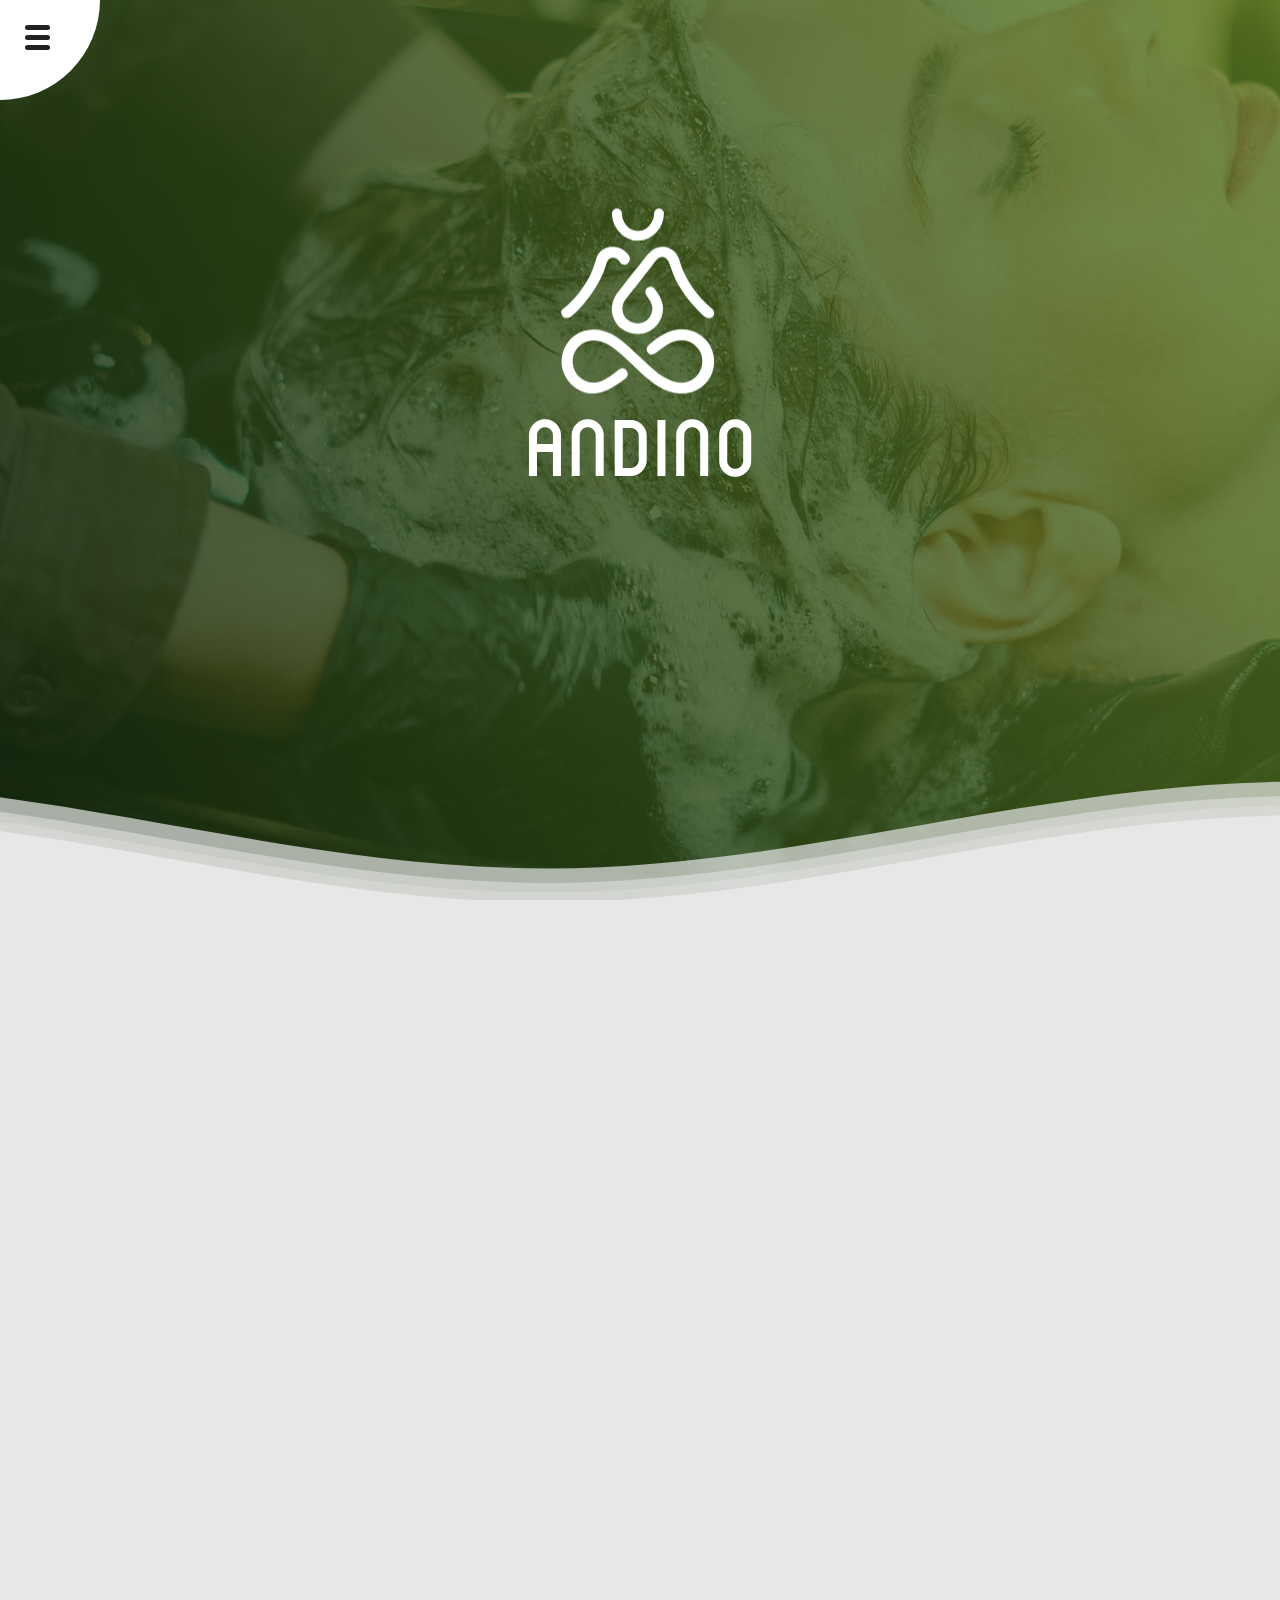
==== commit 2b82b827: "Re added waves" ====
--- a/index.html
+++ b/index.html
@@ -75,7 +75,20 @@
     <section class="block-1 col-12" data-scroll-section>
 
       <!--Waves Container-->
-
+      <div>
+        <svg class="waves" xmlns="http://www.w3.org/2000/svg" xmlns:xlink="http://www.w3.org/1999/xlink"
+          viewBox="0 24 150 28" preserveAspectRatio="none" shape-rendering="auto">
+          <defs>
+            <path id="gentle-wave" d="M-160 44c30 0 58-18 88-18s 58 18 88 18 58-18 88-18 58 18 88 18 v44h-352z" />
+          </defs>
+          <g class="parallax">
+            <use xlink:href="#gentle-wave" x="48" y="0" fill="rgba(231,231,231,0.7)" />
+            <use xlink:href="#gentle-wave" x="48" y="3" fill="rgba(231,231,231,0.5)" />
+            <use xlink:href="#gentle-wave" x="48" y="5" fill="rgba(231,231,231,0.3)" />
+            <use xlink:href="#gentle-wave" x="48" y="7" fill="rgb(231, 231, 231, 1)" />
+          </g>
+        </svg>
+      </div>
       <!--Waves end-->
 
       <div class="container" data-scroll>
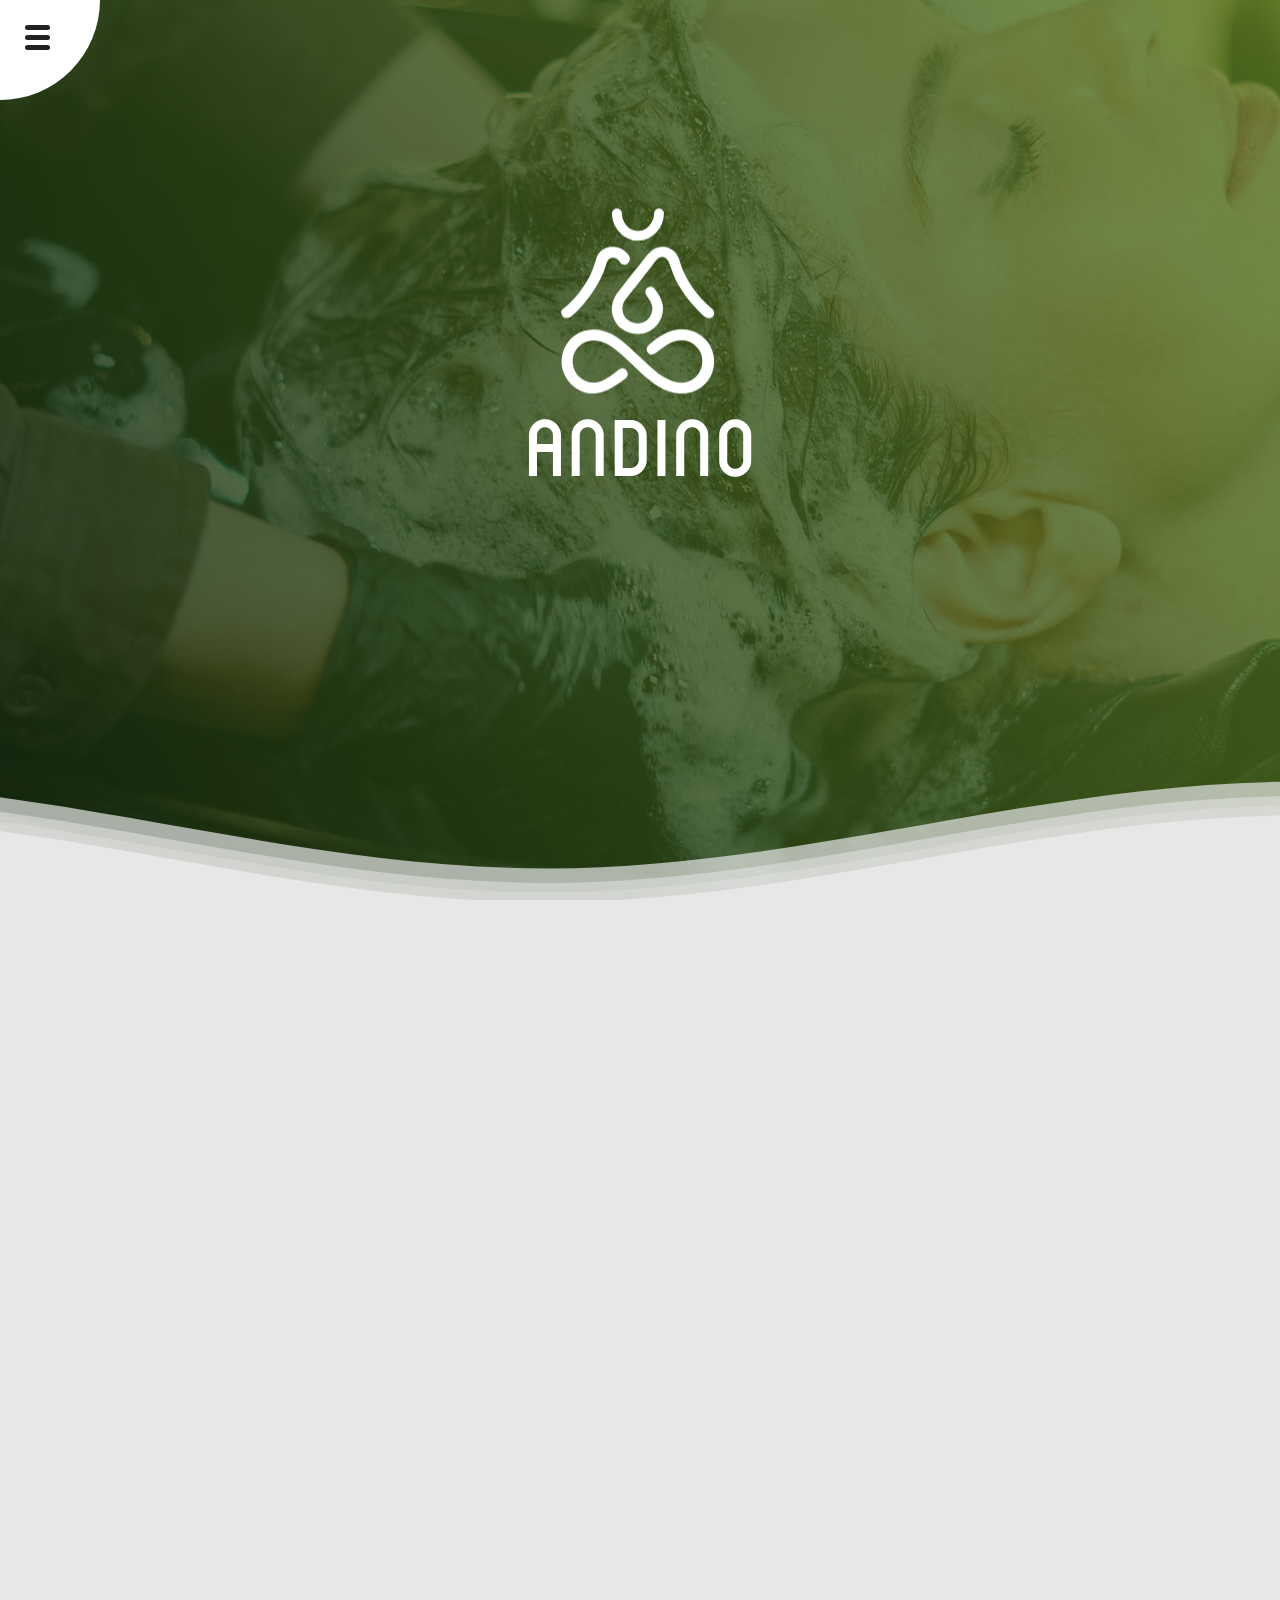
==== commit 86336fd8: "Update" ====
--- a/index.html
+++ b/index.html
@@ -262,7 +262,10 @@
       <div class="product" data-scroll>
         <div class="grid">
           <div class="image" data-scroll>
-            <img src="assets/shampoo.webp"/> <!-- TODO: Test webp and delete .png -->
+            <img class="background" src="assets/products-bg.webp"/>
+            <div class="product-shampoo">
+              <img src="assets/shampoo.png" data-scroll data-scroll-speed="-1"/> <!-- TODO: Test webp and delete .png -->
+            </div>
           </div>
 
           <div class="left" data-scroll>
--- a/css/styles.min.css
+++ b/css/styles.min.css
@@ -1 +1 @@
-@import"https://fonts.googleapis.com/css2?family=Anybody:wdth,wght@84.5,363;84.5,424;84.5,614&display=swap";body,html{width:100vw;height:100vh;margin:0;font-family:sans-serif;text-rendering:geometricPrecision;overflow:hidden;-webkit-tap-highlight-color:transparent;-webkit-user-select:none;-moz-user-select:none;-ms-user-select:none;user-select:none}:root{--bg-color: rgb(231, 231, 231, 1);--title-color: #1B262C;--accent-color: #FFA372}body{background-color:var(--bg-color);max-height:100vh}*{padding:0;margin:0;box-sizing:border-box}::-webkit-scrollbar{width:2px;background-color:var(--bg-color)}::-webkit-scrollbar-thumb{background:var(--accent-color)}::-moz-selection{color:inherit;background:transparent}::-moz-selection,::selection,::-webkit-selection{color:inherit;background:transparent}main{overflow:hidden}.c-loader{position:fixed;width:100%;height:100%;top:0;left:0;z-index:10;pointer-events:none;color:#fff}.c-loader_bg{width:100%;position:absolute;top:0;left:0;height:100%;background:var(--accent-color);pointer-events:all;transition:.2s;transition-delay:.6s}.c-loader.is-loaded .c-loader_bg{height:0 !important}.c-loader.is-loaded .c-loader_text{opacity:0}.c-loader.is-loaded .c-loader_circle{opacity:0}.c-l-up,.c-m-up{overflow:hidden;display:block}.c-l-up span,.c-m-up span{transition:.2s;transition-delay:0;display:block;transform:translate(0, 0);color:#fff;font-size:inherit;font-family:circula}.c-loader.is-loaded .c-l-up span{transform:translate(0, -100%) !important}.c-loader_text{position:absolute;top:50%;left:50%;transform:translate(-50%, -60%);transition:.2s;transition-delay:.5s}.c-loader_text h2>div span{-webkit-animation:bring-up .8s linear;animation:bring-up .8s linear}.c-loader_text>h4{margin-top:10px;text-align:center;text-transform:uppercase;font-size:12px;font-family:ttnorms}.c-loader_circle{position:absolute;bottom:15%;left:calc(50% - 25px);width:50px;height:50px;border:4px solid rgba(255,255,255,.2);border-left:4px solid #fff;border-radius:100px;-webkit-animation:loader-rotate 1s linear infinite;animation:loader-rotate 1s linear infinite;transition:.4s;transition-delay:.2s}@font-face{font-family:"circula";src:url("out.eot");src:url("out.eot?#iefix") format("embedded-opentype"),url("../fonts/circula/circula.woff2") format("woff2"),url("../fonts/circula/circula.woff") format("woff"),url("../fonts/circula/circula.ttf") format("truetype"),url("../fonts/circula/circula.svg#circula") format("svg")}ul,li{list-style-type:none}a{text-decoration:none}a,p{font-family:ttnorms}p{font-size:1.2em;font-family:"Anybody",cursive;font-weight:normal;color:#222;line-height:126%}h1,h2,h3,h4{font-weight:normal;text-transform:uppercase;font-family:circula;line-height:100%;color:#222}h1,h2{white-space:nowrap}h1{font-size:5em}h2{font-size:3em}@-webkit-keyframes loader-rotate{from{transform:rotate(0deg)}to{transform:rotate(360deg)}}@keyframes loader-rotate{from{transform:rotate(0deg)}to{transform:rotate(360deg)}}@-webkit-keyframes animatedBackground{from{background-position:0 0}to{background-position:100% 0}}@keyframes animatedBackground{from{background-position:0 0}to{background-position:100% 0}}.parallax>use{-webkit-animation:move-forever 25s cubic-bezier(0.55, 0.5, 0.45, 0.5) infinite;animation:move-forever 25s cubic-bezier(0.55, 0.5, 0.45, 0.5) infinite}.parallax>use:nth-child(1){-webkit-animation-delay:-2s;-webkit-animation-duration:7s;animation-delay:-2s;animation-duration:7s}.parallax>use:nth-child(2){-webkit-animation-delay:-3s;-webkit-animation-duration:10s;animation-delay:-3s;animation-duration:10s}.parallax>use:nth-child(3){-webkit-animation-delay:-4s;-webkit-animation-duration:13s;animation-delay:-4s;animation-duration:13s}.parallax>use:nth-child(4){-webkit-animation-delay:-5s;-webkit-animation-duration:20s;animation-delay:-5s;animation-duration:20s}@-webkit-keyframes move-forever{0%{transform:translate3d(-90px, 0, 0)}100%{transform:translate3d(85px, 0, 0)}}@keyframes move-forever{0%{transform:translate3d(-90px, 0, 0)}100%{transform:translate3d(85px, 0, 0)}}@-webkit-keyframes fade-in-right{from{opacity:0;transform:translateX(-15px)}to{opacity:1;transform:translateX(0)}}@keyframes fade-in-right{from{opacity:0;transform:translateX(-15px)}to{opacity:1;transform:translateX(0)}}@-webkit-keyframes fade-in-right-xl{from{opacity:0;transform:translateX(-80px)}to{opacity:1;transform:translateX(0)}}@keyframes fade-in-right-xl{from{opacity:0;transform:translateX(-80px)}to{opacity:1;transform:translateX(0)}}@-webkit-keyframes fade-in-left-xl{from{opacity:0;transform:translateX(80px)}to{opacity:1;transform:translateX(0)}}@keyframes fade-in-left-xl{from{opacity:0;transform:translateX(80px)}to{opacity:1;transform:translateX(0)}}@-webkit-keyframes grow-left{from{transform:scaleX(0)}to{transform:scaleX(1)}}@keyframes grow-left{from{transform:scaleX(0)}to{transform:scaleX(1)}}header .base{z-index:90;position:fixed;top:0px;left:0px;background-color:#fff;width:98px;height:98px;transition:all 1s cubic-bezier(0.5, -0.75, 0.05, 1);border-bottom-right-radius:100%}header .base .menu{z-index:100;background-color:#fff;position:absolute;top:0px;left:0px;width:100px;height:100px;border-bottom-right-radius:200px;cursor:pointer;transition:all 1s cubic-bezier(0.5, -0.75, 0.05, 1),background-color 1s ease}header .base .menu .icon{position:absolute;width:25px;height:25px;top:50%;left:50%;transform:translate(-100%, -100%)}header .base .menu .icon:before,header .base .menu .icon:after{content:"";transform:rotate(0deg);transition:top .5s ease .5s,transform .5s ease,background-color .75s ease .25s}header .base .menu .icon .bar,header .base .menu .icon:before,header .base .menu .icon:after{position:absolute;height:5px;left:0px;right:0px;border-radius:5px;background-color:#222}header .base .menu .icon .bar{transition:opacity 0s linear .5s,background-color .75s ease .25s;opacity:1;top:10px}header .base .menu .icon:before{top:0px}header .base .menu .icon:after{top:initial;top:20px}header .base .icons{z-index:98;position:absolute;top:0px;left:0px}header .base .icons>*{position:absolute;font-size:40px;color:#222;transition:.3s cubic-bezier(0.5, -0.25, 0.05, 1)}header .base .icons .fa-mobile-button{top:35px;left:0px;transition-delay:.2s}header .base .icons .fa-calendar-o{top:0px;left:0px;color:#fff;transition-delay:.1s}header .base .icons .fa-atom{top:0px;left:35px}header .base .section{z-index:96;position:absolute;top:0px;left:0px;height:0px;width:0px;transform-origin:100% 100%;transform:rotate(135deg)}header .base .section .cover1{transform-origin:100% 100%}header .base .section .cover1,header .base .section .cover1 .cover2,header .base .section .cover1 .cover2 .content{position:absolute;width:600px;height:600px}header .base .section .cover1,header .base .section .cover1 .cover2{top:50%;left:50%;transform:translate(-100%, -100%) rotate(4deg);overflow:hidden;pointer-events:none;transition:transform .5s ease-in}header .base .section .cover1 .cover2{transform:translate(50%, -50%) rotate(-8deg);transform-origin:0% 100%}header .base .section .cover1 .cover2 .content{width:150px;height:150px;border-radius:100%;background-color:#2e7300;top:100%;left:0%;transform:translate(-50%, -50%);transition:background-color 0s,width 1.5s cubic-bezier(0.5, -0.5, 0.05, 1) 0s,height 1.5s cubic-bezier(0.5, -0.5, 0.05, 1) 0s;pointer-events:auto}header .base .section-static{z-index:94;width:100px;height:100px;position:absolute;top:0px;left:0px;transform-origin:0% 0%;transition:width 1s cubic-bezier(0.5, -0.75, 0.05, 1),height 1s cubic-bezier(0.5, -0.75, 0.05, 1)}header .base .section-static:hover{background-color:#eaeaea}header .base .section-static.top{transform:rotate(-45deg);border-bottom-right-radius:400px}header .base .section-static.bottom{transform:rotate(45deg);border-bottom-right-radius:400px}header .base.close{width:300px;height:300px;transition:all 1.25s cubic-bezier(0.5, 0, 0.05, 1.75)}header .base.close .menu{width:150px;height:150px;transition:all 1s cubic-bezier(0.5, 0, 0.05, 1.75),background-color 1s ease;background-color:#222}header .base.close .menu .icon .bar,header .base.close .menu .icon:before,header .base.close .menu .icon:after{background-color:#fff}header .base.close .menu .icon .bar{opacity:0}header .base.close .menu .icon:before,header .base.close .menu .icon:after{transition:top .5s linear,transform .5s ease .5s,background-color .75s ease .25s}header .base.close .menu .icon:before{top:10px;transform:rotate(-45deg)}header .base.close .menu .icon:after{top:10px;transform:rotate(45deg)}header .base.close .icons{position:absolute;top:0px;left:0px}header .base.close .icons>*{position:absolute;font-size:40px;color:#222;transition:.3s cubic-bezier(0.5, 0, 0.05, 1.75) .7s;pointer-events:none}header .base.close .icons .fa-mobile-button{top:35px;left:200px}header .base.close .icons .fa-calendar-o{top:141px;left:141px;color:#fff;transition-delay:.65s}header .base.close .icons .fa-atom{top:200px;left:35px;transition-delay:.8s}header .base.close .section .cover1{transform-origin:100% 100%}header .base.close .section .cover1,header .base.close .section .cover1 .cover2,header .base.close .section .cover1 .cover2 .content{position:absolute;width:600px;height:600px}header .base.close .section .cover1,header .base.close .section .cover1 .cover2{top:50%;left:50%;transform:translate(-100%, -100%) rotate(16deg);overflow:hidden;transition:transform .5s ease-in .5s}header .base.close .section .cover1 .cover2{transform:translate(50%, -50%) rotate(-32deg);transform-origin:0% 100%}header .base.close .section .cover1 .cover2 .content{border-radius:100%;background-color:#2e7300;top:100%;left:0%;transform:translate(-50%, -50%);transition:background-color 0s,width 1.1s cubic-bezier(0.5, 0, 0.05, 1.75) .25s,height 1.1s cubic-bezier(0.5, 0, 0.05, 2) .25s}header .base.close .section .cover1 .cover2 .content:hover{background-color:#2e7300}header .base.close .section-static{width:300px;height:300px;transition:width 1.25s cubic-bezier(0.5, 0, 0.05, 2),height 1.25s cubic-bezier(0.5, 0, 0.05, 2)}header.secondary-nav .base .menu{background-color:#222}header.secondary-nav .base .menu .icon .bar,header.secondary-nav .base .menu .icon:before,header.secondary-nav .base .menu .icon:after{background-color:#fff}.block-1{height:100vh;background-image:linear-gradient(60deg, rgba(19, 44, 15, 0.8) 0%, rgba(90, 124, 34, 0.8) 100%),url(../assets/home-bg.webp);background-size:cover;background-position:center center;background-attachment:fixed;background-repeat:no-repeat}.block-1 .waves{position:absolute;bottom:0;width:100%;height:15vh;margin-bottom:-7px;min-height:100px;max-height:150px}.block-1 .container{position:relative;display:flex;align-items:center;justify-content:center;width:100%;height:100%}.block-1 .banner_design{position:absolute;white-space:nowrap}.block-1 .banner_design .image{position:absolute;top:50%;right:50%;transform:translate(50%, -90%);filter:brightness(0) invert(1)}.block-1 .banner_design .image img{width:230px;height:230px}.block-1 .banner_design .text{text-align:center}.block-1 .banner_design .text h1{display:inline-block;color:#fff}.block-2{margin-top:80px;overflow:hidden}.block-2 .text-horizontal{transform:translateX(30%)}.block-2 .text-horizontal .outline h1{-webkit-text-stroke:.02em #000;color:transparent}.block-2 .features{display:flex;justify-content:center;align-items:center}.block-2 .features .container{max-width:1200px;margin:70px auto;display:grid;grid-gap:1rem}.block-2 .features .container .card_activator_mobile{position:absolute}.block-2 .features .container .card{position:relative;cursor:pointer}.block-2 .features .container .card .face{border-radius:10px;width:300px;height:200px;transition:.5s}.block-2 .features .container .card .face.face1{position:relative;background:#333;display:flex;justify-content:center;align-items:center;z-index:1;transform:translateY(100px)}.block-2 .features .container .card .face.face1 .content{opacity:.2;transition:.5s;text-align:center}.block-2 .features .container .card .face.face1 .content .fa-atom{font-size:8em;color:#fff}.block-2 .features .container .card .face.face1 .content .fa-flask-round-potion{font-size:8em;color:#fff}.block-2 .features .container .card .face.face1 .content .fa-planet-moon{font-size:8em;color:#fff}.block-2 .features .container .card .face.face1 .content h3{margin:10px 0 0;padding:0;color:#fff;text-align:center;font-size:1.5em}.block-2 .features .container .card .face.face2{position:relative;background:#fff;display:flex;justify-content:center;align-items:center;padding:20px;box-sizing:border-box;box-shadow:0 20px 20px rgba(0,0,0,.5);transform:translateY(-100px)}.block-2 .features .container .card .face.face2 .content{width:100%;word-wrap:break-word}.block-2 .features .container .card .face.face2 .content p{margin:0;padding:0;opacity:0;transition:.6s}.block-2 .features .container .card:hover .face.face1{background:#3ea100;transform:translateY(0)}.block-2 .features .container .card:hover .face.face1 .content{opacity:1}.block-2 .features .container .card:hover .face.face2{transform:translateY(0)}.block-2 .features .container .card:hover .face.face2 .content p{opacity:1}.block-3{margin-top:50px;height:auto}.block-3 .reveal.is-inview{opacity:0;-webkit-animation:fade-in-right ease 2s forwards;animation:fade-in-right ease 2s forwards}.block-3 .reveal .logo{width:100%;height:auto;display:flex;justify-content:center;align-items:center;text-align:center;margin-bottom:15px}.block-3 .reveal .logo img{width:150px;height:auto}.block-3 .reveal .text{display:flex;justify-content:center;align-items:center;text-align:center}.block-3 .revitaliz{display:flex;justify-content:center;align-items:center}.block-3 .revitaliz svg{width:350px;height:auto}.block-3 .revitaliz.is-inview .ycVGaCyS_0{stroke-dasharray:94 96;stroke-dashoffset:95;-webkit-animation:ycVGaCyS_draw 114ms linear 0ms forwards;animation:ycVGaCyS_draw 114ms linear 0ms forwards}.block-3 .revitaliz.is-inview .ycVGaCyS_1{stroke-dasharray:108 110;stroke-dashoffset:109;-webkit-animation:ycVGaCyS_draw 131ms linear 114ms forwards;animation:ycVGaCyS_draw 131ms linear 114ms forwards}.block-3 .revitaliz.is-inview .ycVGaCyS_2{stroke-dasharray:256 258;stroke-dashoffset:257;-webkit-animation:ycVGaCyS_draw 310ms linear 246ms forwards;animation:ycVGaCyS_draw 310ms linear 246ms forwards}.block-3 .revitaliz.is-inview .ycVGaCyS_3{stroke-dasharray:141 143;stroke-dashoffset:142;-webkit-animation:ycVGaCyS_draw 171ms linear 557ms forwards;animation:ycVGaCyS_draw 171ms linear 557ms forwards}.block-3 .revitaliz.is-inview .ycVGaCyS_4{stroke-dasharray:69 71;stroke-dashoffset:70;-webkit-animation:ycVGaCyS_draw 84ms linear 729ms forwards;animation:ycVGaCyS_draw 84ms linear 729ms forwards}.block-3 .revitaliz.is-inview .ycVGaCyS_5{stroke-dasharray:67 69;stroke-dashoffset:68;-webkit-animation:ycVGaCyS_draw 82ms linear 814ms forwards;animation:ycVGaCyS_draw 82ms linear 814ms forwards}.block-3 .revitaliz.is-inview .ycVGaCyS_6{stroke-dasharray:21 23;stroke-dashoffset:22;-webkit-animation:ycVGaCyS_draw 26ms linear 896ms forwards;animation:ycVGaCyS_draw 26ms linear 896ms forwards}.block-3 .revitaliz.is-inview .ycVGaCyS_7{stroke-dasharray:131 133;stroke-dashoffset:132;-webkit-animation:ycVGaCyS_draw 159ms linear 923ms forwards;animation:ycVGaCyS_draw 159ms linear 923ms forwards}.block-3 .revitaliz.is-inview .ycVGaCyS_8{stroke-dasharray:119 121;stroke-dashoffset:120;-webkit-animation:ycVGaCyS_draw 145ms linear 1082ms forwards;animation:ycVGaCyS_draw 145ms linear 1082ms forwards}.block-3 .revitaliz.is-inview .ycVGaCyS_9{stroke-dasharray:92 94;stroke-dashoffset:93;-webkit-animation:ycVGaCyS_draw 112ms linear 1228ms forwards;animation:ycVGaCyS_draw 112ms linear 1228ms forwards}.block-3 .revitaliz.is-inview .ycVGaCyS_10{stroke-dasharray:71 73;stroke-dashoffset:72;-webkit-animation:ycVGaCyS_draw 87ms linear 1340ms forwards;animation:ycVGaCyS_draw 87ms linear 1340ms forwards}.block-3 .revitaliz.is-inview .ycVGaCyS_11{stroke-dasharray:19 21;stroke-dashoffset:20;-webkit-animation:ycVGaCyS_draw 24ms linear 1427ms forwards;animation:ycVGaCyS_draw 24ms linear 1427ms forwards}.block-3 .revitaliz.is-inview .ycVGaCyS_12{stroke-dasharray:332 334;stroke-dashoffset:333;-webkit-animation:ycVGaCyS_draw 402ms linear 1451ms forwards;animation:ycVGaCyS_draw 402ms linear 1451ms forwards}.block-3 .revitaliz.is-inview .ycVGaCyS_13{stroke-dasharray:119 121;stroke-dashoffset:120;-webkit-animation:ycVGaCyS_draw 145ms linear 1854ms forwards;animation:ycVGaCyS_draw 145ms linear 1854ms forwards}@-webkit-keyframes ycVGaCyS_draw{100%{stroke-dashoffset:0}}@keyframes ycVGaCyS_draw{100%{stroke-dashoffset:0}}@-webkit-keyframes ycVGaCyS_fade{0%{stroke-opacity:1}93.54838709677419%{stroke-opacity:1}100%{stroke-opacity:0}}@keyframes ycVGaCyS_fade{0%{stroke-opacity:1}93.54838709677419%{stroke-opacity:1}100%{stroke-opacity:0}}.block-3 .product{display:flex;justify-content:center}.block-3 .product .grid .image{position:relative;display:flex;justify-content:center}.block-3 .product .grid .image.is-inview{opacity:0;-webkit-animation:fade-in-right ease 2.5s forwards;animation:fade-in-right ease 2.5s forwards}.block-3 .product .grid .image img{width:70%;height:auto}.block-3 .product .grid .left{text-align:center}.block-3 .product .grid .left .text{width:100%;margin:0;padding:30px 0;opacity:0}.block-3 .product .grid .left .text h3{padding:0 15px;color:rgba(128,128,128,.8)}.block-3 .product .grid .left .text.first.is-inview{opacity:0;-webkit-animation:fade-in-right-xl ease 2s forwards;animation:fade-in-right-xl ease 2s forwards}.block-3 .product .grid .left .text.second.is-inview{opacity:0;-webkit-animation:fade-in-left-xl ease 2s forwards;animation:fade-in-left-xl ease 2s forwards}.block-3 .product .grid .left .fa-duotone{margin-bottom:20px;font-size:5em;color:#307e00}.block-4{height:100vh}@media screen and (max-width: 900px){h1{font-size:4em}h2{font-size:2.5em}.block-1 img{width:190px !important;height:190px !important}.block-2 .text-horizontal{transform:translateX(20%)}.block-2 .features .container .card_activator_mobile.one{position:absolute;width:100%;height:0;align-self:start;justify-self:start}.block-2 .features .container .card_activator_mobile.one.is-inview~.card.top .face.face1{background:#3ea100;transform:translateY(0)}.block-2 .features .container .card_activator_mobile.one.is-inview~.card.top .face.face1 .content{opacity:1}.block-2 .features .container .card_activator_mobile.one.is-inview~.card.top .face.face2{transform:translateY(0)}.block-2 .features .container .card_activator_mobile.one.is-inview~.card.top .face.face2 .content p{opacity:1}.block-2 .features .container .card_activator_mobile.two{position:absolute;align-self:center;justify-self:center;width:100%;height:0}.block-2 .features .container .card_activator_mobile.two.is-inview~.card.middle .face.face1{background:#3ea100;transform:translateY(0)}.block-2 .features .container .card_activator_mobile.two.is-inview~.card.middle .face.face1 .content{opacity:1}.block-2 .features .container .card_activator_mobile.two.is-inview~.card.middle .face.face2{transform:translateY(0)}.block-2 .features .container .card_activator_mobile.two.is-inview~.card.middle .face.face2 .content p{opacity:1}.block-2 .features .container .card_activator_mobile.three{position:absolute;align-self:end;justify-self:end;width:100%;height:0}.block-2 .features .container .card_activator_mobile.three.is-inview~.card.bottom .face.face1{background:#3ea100;transform:translateY(0)}.block-2 .features .container .card_activator_mobile.three.is-inview~.card.bottom .face.face1 .content{opacity:1}.block-2 .features .container .card_activator_mobile.three.is-inview~.card.bottom .face.face2{transform:translateY(0)}.block-2 .features .container .card_activator_mobile.three.is-inview~.card.bottom .face.face2 .content p{opacity:1}}@media screen and (min-width: 800px){.block-1{-webkit-animation:animatedBackground 25s linear infinite alternate;animation:animatedBackground 25s linear infinite alternate}}@media screen and (max-width: 600px){h1{font-size:3em}h2{font-size:2em}.block-1 h1{font-size:4em !important}.block-3 .grid .image img{width:100% !important}}@media(min-width: 1000px){.block-2 .container{grid-template-columns:repeat(3, 1fr)}.block-2 .features .card_activator{align-self:end;justify-self:end;width:0;height:0}.block-2 .features .card_activator.is-inview~.container .card.middle .face.face1{background:#3ea100;transform:translateY(0)}.block-2 .features .card_activator.is-inview~.container .card.middle .face.face1 .content{opacity:1}.block-2 .features .card_activator.is-inview~.container .card.middle .face.face2{transform:translateY(0)}.block-2 .features .card_activator.is-inview~.container .card.middle .face.face2 .content p{opacity:1}}@media screen and (min-width: 1920px){h1{font-size:6em}.block-1 img{width:280px !important;height:280px !important}.block-2 .text-horizontal{transform:translateX(40%)}}@media screen and (min-width: 2400px){h1{font-size:7em}.block-1 img{width:320px !important;height:320px !important}}#pop-up{position:fixed;top:0;left:0;width:100%;height:100%;background-color:rgba(39,39,39,.7);z-index:10;display:none;pointer-events:none}.pop-up_message{position:absolute;width:60%;height:80%;top:50%;left:50%;transform:translate(-50%, -50%);background-color:var(--bg-color);display:flex;align-items:center;z-index:11}.pop-up_image{background:url(../assets/how2.jpg);background-size:cover;overflow:hidden;height:100%;background-repeat:no-repeat}.pop-up_text{padding:7% 5%;height:100%;overflow:auto}.pop-up_text h2{font-size:3vw;padding-bottom:2.5vh}.pop-close{position:absolute;right:20px;top:20px;font-size:30px;color:var(--accent-color)}.credits{margin-top:3vh}.credits p{text-transform:uppercase;padding-bottom:1vh;font-size:11px}.credits a{opacity:.7}.pop-up_text>a{color:var(--accent-color);text-decoration:underline;margin:10% 0 20% 0;display:block}+@import"https://fonts.googleapis.com/css2?family=Anybody:wdth,wght@84.5,363;84.5,424;84.5,614&display=swap";body,html{width:100vw;height:100vh;margin:0;font-family:sans-serif;text-rendering:geometricPrecision;overflow:hidden;-webkit-tap-highlight-color:transparent;-webkit-user-select:none;-moz-user-select:none;-ms-user-select:none;user-select:none;will-change:transform,opacity}:root{--bg-color: rgb(231, 231, 231, 1);--title-color: #1B262C;--accent-color: #FFA372}body{background-color:var(--bg-color);max-height:100vh}*{padding:0;margin:0;box-sizing:border-box}::-webkit-scrollbar{width:2px;background-color:var(--bg-color)}::-webkit-scrollbar-thumb{background:var(--accent-color)}::-moz-selection{color:inherit;background:transparent}::-moz-selection,::selection,::-webkit-selection{color:inherit;background:transparent}main{overflow:hidden}.c-loader{position:fixed;width:100%;height:100%;top:0;left:0;z-index:10;pointer-events:none;color:#fff}.c-loader_bg{width:100%;position:absolute;top:0;left:0;height:100%;background:var(--accent-color);pointer-events:all;transition:.2s;transition-delay:.6s}.c-loader.is-loaded .c-loader_bg{height:0 !important}.c-loader.is-loaded .c-loader_text{opacity:0}.c-loader.is-loaded .c-loader_circle{opacity:0}.c-l-up,.c-m-up{overflow:hidden;display:block}.c-l-up span,.c-m-up span{transition:.2s;transition-delay:0;display:block;transform:translate(0, 0);color:#fff;font-size:inherit;font-family:circula}.c-loader.is-loaded .c-l-up span{transform:translate(0, -100%) !important}.c-loader_text{position:absolute;top:50%;left:50%;transform:translate(-50%, -60%);transition:.2s;transition-delay:.5s}.c-loader_text h2>div span{-webkit-animation:bring-up .8s linear;animation:bring-up .8s linear}.c-loader_text>h4{margin-top:10px;text-align:center;text-transform:uppercase;font-size:12px;font-family:ttnorms}.c-loader_circle{position:absolute;bottom:15%;left:calc(50% - 25px);width:50px;height:50px;border:4px solid rgba(255,255,255,.2);border-left:4px solid #fff;border-radius:100px;-webkit-animation:loader-rotate 1s linear infinite;animation:loader-rotate 1s linear infinite;transition:.4s;transition-delay:.2s}@font-face{font-family:"circula";src:url("out.eot");src:url("out.eot?#iefix") format("embedded-opentype"),url("../fonts/circula/circula.woff2") format("woff2"),url("../fonts/circula/circula.woff") format("woff"),url("../fonts/circula/circula.ttf") format("truetype"),url("../fonts/circula/circula.svg#circula") format("svg")}ul,li{list-style-type:none}a{text-decoration:none}a,p{font-family:ttnorms}p{font-size:1.2em;font-family:"Anybody",cursive;font-weight:normal;color:#222;line-height:126%}h1,h2,h3,h4{font-weight:normal;text-transform:uppercase;font-family:circula;line-height:100%;color:#222}h1,h2{white-space:nowrap}h1{font-size:5em}h2{font-size:3em}@-webkit-keyframes loader-rotate{from{transform:rotate(0deg)}to{transform:rotate(360deg)}}@keyframes loader-rotate{from{transform:rotate(0deg)}to{transform:rotate(360deg)}}@-webkit-keyframes animatedBackground{from{background-position:0 0}to{background-position:100% 0}}@keyframes animatedBackground{from{background-position:0 0}to{background-position:100% 0}}.parallax>use{-webkit-animation:move-forever 25s cubic-bezier(0.55, 0.5, 0.45, 0.5) infinite;animation:move-forever 25s cubic-bezier(0.55, 0.5, 0.45, 0.5) infinite}.parallax>use:nth-child(1){-webkit-animation-delay:-2s;-webkit-animation-duration:7s;animation-delay:-2s;animation-duration:7s}.parallax>use:nth-child(2){-webkit-animation-delay:-3s;-webkit-animation-duration:10s;animation-delay:-3s;animation-duration:10s}.parallax>use:nth-child(3){-webkit-animation-delay:-4s;-webkit-animation-duration:13s;animation-delay:-4s;animation-duration:13s}.parallax>use:nth-child(4){-webkit-animation-delay:-5s;-webkit-animation-duration:20s;animation-delay:-5s;animation-duration:20s}@-webkit-keyframes move-forever{0%{transform:translate3d(-90px, 0, 0)}100%{transform:translate3d(85px, 0, 0)}}@keyframes move-forever{0%{transform:translate3d(-90px, 0, 0)}100%{transform:translate3d(85px, 0, 0)}}@-webkit-keyframes fade-in-right{from{opacity:0;transform:translateX(-15px)}to{opacity:1;transform:translateX(0)}}@keyframes fade-in-right{from{opacity:0;transform:translateX(-15px)}to{opacity:1;transform:translateX(0)}}@-webkit-keyframes fade-in-right-xl{from{opacity:0;transform:translateX(-80px)}to{opacity:1;transform:translateX(0)}}@keyframes fade-in-right-xl{from{opacity:0;transform:translateX(-80px)}to{opacity:1;transform:translateX(0)}}@-webkit-keyframes fade-in-left-xl{from{opacity:0;transform:translateX(80px)}to{opacity:1;transform:translateX(0)}}@keyframes fade-in-left-xl{from{opacity:0;transform:translateX(80px)}to{opacity:1;transform:translateX(0)}}@-webkit-keyframes grow-left{from{transform:scaleX(0)}to{transform:scaleX(1)}}@keyframes grow-left{from{transform:scaleX(0)}to{transform:scaleX(1)}}header .base{z-index:90;position:fixed;top:0px;left:0px;background-color:#fff;width:98px;height:98px;transition:all 1s cubic-bezier(0.5, -0.75, 0.05, 1);border-bottom-right-radius:100%}header .base .menu{z-index:100;background-color:#fff;position:absolute;top:0px;left:0px;width:100px;height:100px;border-bottom-right-radius:200px;cursor:pointer;transition:all 1s cubic-bezier(0.5, -0.75, 0.05, 1),background-color 1s ease}header .base .menu .icon{position:absolute;width:25px;height:25px;top:50%;left:50%;transform:translate(-100%, -100%)}header .base .menu .icon:before,header .base .menu .icon:after{content:"";transform:rotate(0deg);transition:top .5s ease .5s,transform .5s ease,background-color .75s ease .25s}header .base .menu .icon .bar,header .base .menu .icon:before,header .base .menu .icon:after{position:absolute;height:5px;left:0px;right:0px;border-radius:5px;background-color:#222}header .base .menu .icon .bar{transition:opacity 0s linear .5s,background-color .75s ease .25s;opacity:1;top:10px}header .base .menu .icon:before{top:0px}header .base .menu .icon:after{top:initial;top:20px}header .base .icons{z-index:98;position:absolute;top:0px;left:0px}header .base .icons>*{position:absolute;font-size:40px;color:#222;transition:.3s cubic-bezier(0.5, -0.25, 0.05, 1)}header .base .icons .fa-mobile-button{top:35px;left:0px;transition-delay:.2s}header .base .icons .fa-calendar-o{top:0px;left:0px;color:#fff;transition-delay:.1s}header .base .icons .fa-atom{top:0px;left:35px}header .base .section{z-index:96;position:absolute;top:0px;left:0px;height:0px;width:0px;transform-origin:100% 100%;transform:rotate(135deg)}header .base .section .cover1{transform-origin:100% 100%}header .base .section .cover1,header .base .section .cover1 .cover2,header .base .section .cover1 .cover2 .content{position:absolute;width:600px;height:600px}header .base .section .cover1,header .base .section .cover1 .cover2{top:50%;left:50%;transform:translate(-100%, -100%) rotate(4deg);overflow:hidden;pointer-events:none;transition:transform .5s ease-in}header .base .section .cover1 .cover2{transform:translate(50%, -50%) rotate(-8deg);transform-origin:0% 100%}header .base .section .cover1 .cover2 .content{width:150px;height:150px;border-radius:100%;background-color:#2e7300;top:100%;left:0%;transform:translate(-50%, -50%);transition:background-color 0s,width 1.5s cubic-bezier(0.5, -0.5, 0.05, 1) 0s,height 1.5s cubic-bezier(0.5, -0.5, 0.05, 1) 0s;pointer-events:auto}header .base .section-static{z-index:94;width:100px;height:100px;position:absolute;top:0px;left:0px;transform-origin:0% 0%;transition:width 1s cubic-bezier(0.5, -0.75, 0.05, 1),height 1s cubic-bezier(0.5, -0.75, 0.05, 1)}header .base .section-static:hover{background-color:#eaeaea}header .base .section-static.top{transform:rotate(-45deg);border-bottom-right-radius:400px}header .base .section-static.bottom{transform:rotate(45deg);border-bottom-right-radius:400px}header .base.close{width:300px;height:300px;transition:all 1.25s cubic-bezier(0.5, 0, 0.05, 1.75)}header .base.close .menu{width:150px;height:150px;transition:all 1s cubic-bezier(0.5, 0, 0.05, 1.75),background-color 1s ease;background-color:#222}header .base.close .menu .icon .bar,header .base.close .menu .icon:before,header .base.close .menu .icon:after{background-color:#fff}header .base.close .menu .icon .bar{opacity:0}header .base.close .menu .icon:before,header .base.close .menu .icon:after{transition:top .5s linear,transform .5s ease .5s,background-color .75s ease .25s}header .base.close .menu .icon:before{top:10px;transform:rotate(-45deg)}header .base.close .menu .icon:after{top:10px;transform:rotate(45deg)}header .base.close .icons{position:absolute;top:0px;left:0px}header .base.close .icons>*{position:absolute;font-size:40px;color:#222;transition:.3s cubic-bezier(0.5, 0, 0.05, 1.75) .7s;pointer-events:none}header .base.close .icons .fa-mobile-button{top:35px;left:200px}header .base.close .icons .fa-calendar-o{top:141px;left:141px;color:#fff;transition-delay:.65s}header .base.close .icons .fa-atom{top:200px;left:35px;transition-delay:.8s}header .base.close .section .cover1{transform-origin:100% 100%}header .base.close .section .cover1,header .base.close .section .cover1 .cover2,header .base.close .section .cover1 .cover2 .content{position:absolute;width:600px;height:600px}header .base.close .section .cover1,header .base.close .section .cover1 .cover2{top:50%;left:50%;transform:translate(-100%, -100%) rotate(16deg);overflow:hidden;transition:transform .5s ease-in .5s}header .base.close .section .cover1 .cover2{transform:translate(50%, -50%) rotate(-32deg);transform-origin:0% 100%}header .base.close .section .cover1 .cover2 .content{border-radius:100%;background-color:#2e7300;top:100%;left:0%;transform:translate(-50%, -50%);transition:background-color 0s,width 1.1s cubic-bezier(0.5, 0, 0.05, 1.75) .25s,height 1.1s cubic-bezier(0.5, 0, 0.05, 2) .25s}header .base.close .section .cover1 .cover2 .content:hover{background-color:#2e7300}header .base.close .section-static{width:300px;height:300px;transition:width 1.25s cubic-bezier(0.5, 0, 0.05, 2),height 1.25s cubic-bezier(0.5, 0, 0.05, 2)}header.secondary-nav .base .menu{background-color:#222}header.secondary-nav .base .menu .icon .bar,header.secondary-nav .base .menu .icon:before,header.secondary-nav .base .menu .icon:after{background-color:#fff}.block-1{height:100vh;background-image:linear-gradient(60deg, rgba(19, 44, 15, 0.8) 0%, rgba(90, 124, 34, 0.8) 100%),url(../assets/home-bg.webp);background-size:cover;background-position:center center;background-attachment:fixed;background-repeat:no-repeat}.block-1 .waves{position:absolute;bottom:0;width:100%;height:15vh;margin-bottom:-7px;min-height:100px;max-height:150px}.block-1 .container{position:relative;display:flex;align-items:center;justify-content:center;width:100%;height:100%}.block-1 .banner_design{position:absolute;white-space:nowrap}.block-1 .banner_design .image{position:absolute;top:50%;right:50%;transform:translate(50%, -90%);filter:brightness(0) invert(1)}.block-1 .banner_design .image img{width:230px;height:230px}.block-1 .banner_design .text{text-align:center}.block-1 .banner_design .text h1{display:inline-block;color:#fff}.block-2{margin-top:80px;overflow:hidden}.block-2 .text-horizontal{transform:translateX(30%)}.block-2 .text-horizontal .outline h1{-webkit-text-stroke:.02em #000;color:transparent}.block-2 .features{display:flex;justify-content:center;align-items:center}.block-2 .features .container{max-width:1200px;margin:70px auto;display:grid;grid-gap:1rem}.block-2 .features .container .card_activator_mobile{position:absolute}.block-2 .features .container .card{position:relative;cursor:pointer}.block-2 .features .container .card .face{border-radius:10px;width:300px;height:200px;transition:.5s}.block-2 .features .container .card .face.face1{position:relative;background:#333;display:flex;justify-content:center;align-items:center;z-index:1;transform:translateY(100px)}.block-2 .features .container .card .face.face1 .content{opacity:.2;transition:.5s;text-align:center}.block-2 .features .container .card .face.face1 .content .fa-atom{font-size:8em;color:#fff}.block-2 .features .container .card .face.face1 .content .fa-flask-round-potion{font-size:8em;color:#fff}.block-2 .features .container .card .face.face1 .content .fa-planet-moon{font-size:8em;color:#fff}.block-2 .features .container .card .face.face1 .content h3{margin:10px 0 0;padding:0;color:#fff;text-align:center;font-size:1.5em}.block-2 .features .container .card .face.face2{position:relative;background:#fff;display:flex;justify-content:center;align-items:center;padding:20px;box-sizing:border-box;box-shadow:0 20px 20px rgba(0,0,0,.5);transform:translateY(-100px)}.block-2 .features .container .card .face.face2 .content{width:100%;word-wrap:break-word}.block-2 .features .container .card .face.face2 .content p{margin:0;padding:0;opacity:0;transition:.6s}.block-2 .features .container .card:hover .face.face1{background:#3ea100;transform:translateY(0)}.block-2 .features .container .card:hover .face.face1 .content{opacity:1}.block-2 .features .container .card:hover .face.face2{transform:translateY(0)}.block-2 .features .container .card:hover .face.face2 .content p{opacity:1}.block-3{margin-top:50px;height:auto}.block-3 .reveal.is-inview{opacity:0;-webkit-animation:fade-in-right ease 2s forwards;animation:fade-in-right ease 2s forwards}.block-3 .reveal .logo{width:100%;height:auto;display:flex;justify-content:center;align-items:center;text-align:center;margin-bottom:15px}.block-3 .reveal .logo img{width:150px;height:auto}.block-3 .reveal .text{display:flex;justify-content:center;align-items:center;text-align:center}.block-3 .revitaliz{display:flex;justify-content:center;align-items:center}.block-3 .revitaliz svg{width:350px;height:auto}.block-3 .revitaliz.is-inview .ycVGaCyS_0{stroke-dasharray:94 96;stroke-dashoffset:95;-webkit-animation:ycVGaCyS_draw 114ms linear 0ms forwards;animation:ycVGaCyS_draw 114ms linear 0ms forwards}.block-3 .revitaliz.is-inview .ycVGaCyS_1{stroke-dasharray:108 110;stroke-dashoffset:109;-webkit-animation:ycVGaCyS_draw 131ms linear 114ms forwards;animation:ycVGaCyS_draw 131ms linear 114ms forwards}.block-3 .revitaliz.is-inview .ycVGaCyS_2{stroke-dasharray:256 258;stroke-dashoffset:257;-webkit-animation:ycVGaCyS_draw 310ms linear 246ms forwards;animation:ycVGaCyS_draw 310ms linear 246ms forwards}.block-3 .revitaliz.is-inview .ycVGaCyS_3{stroke-dasharray:141 143;stroke-dashoffset:142;-webkit-animation:ycVGaCyS_draw 171ms linear 557ms forwards;animation:ycVGaCyS_draw 171ms linear 557ms forwards}.block-3 .revitaliz.is-inview .ycVGaCyS_4{stroke-dasharray:69 71;stroke-dashoffset:70;-webkit-animation:ycVGaCyS_draw 84ms linear 729ms forwards;animation:ycVGaCyS_draw 84ms linear 729ms forwards}.block-3 .revitaliz.is-inview .ycVGaCyS_5{stroke-dasharray:67 69;stroke-dashoffset:68;-webkit-animation:ycVGaCyS_draw 82ms linear 814ms forwards;animation:ycVGaCyS_draw 82ms linear 814ms forwards}.block-3 .revitaliz.is-inview .ycVGaCyS_6{stroke-dasharray:21 23;stroke-dashoffset:22;-webkit-animation:ycVGaCyS_draw 26ms linear 896ms forwards;animation:ycVGaCyS_draw 26ms linear 896ms forwards}.block-3 .revitaliz.is-inview .ycVGaCyS_7{stroke-dasharray:131 133;stroke-dashoffset:132;-webkit-animation:ycVGaCyS_draw 159ms linear 923ms forwards;animation:ycVGaCyS_draw 159ms linear 923ms forwards}.block-3 .revitaliz.is-inview .ycVGaCyS_8{stroke-dasharray:119 121;stroke-dashoffset:120;-webkit-animation:ycVGaCyS_draw 145ms linear 1082ms forwards;animation:ycVGaCyS_draw 145ms linear 1082ms forwards}.block-3 .revitaliz.is-inview .ycVGaCyS_9{stroke-dasharray:92 94;stroke-dashoffset:93;-webkit-animation:ycVGaCyS_draw 112ms linear 1228ms forwards;animation:ycVGaCyS_draw 112ms linear 1228ms forwards}.block-3 .revitaliz.is-inview .ycVGaCyS_10{stroke-dasharray:71 73;stroke-dashoffset:72;-webkit-animation:ycVGaCyS_draw 87ms linear 1340ms forwards;animation:ycVGaCyS_draw 87ms linear 1340ms forwards}.block-3 .revitaliz.is-inview .ycVGaCyS_11{stroke-dasharray:19 21;stroke-dashoffset:20;-webkit-animation:ycVGaCyS_draw 24ms linear 1427ms forwards;animation:ycVGaCyS_draw 24ms linear 1427ms forwards}.block-3 .revitaliz.is-inview .ycVGaCyS_12{stroke-dasharray:332 334;stroke-dashoffset:333;-webkit-animation:ycVGaCyS_draw 402ms linear 1451ms forwards;animation:ycVGaCyS_draw 402ms linear 1451ms forwards}.block-3 .revitaliz.is-inview .ycVGaCyS_13{stroke-dasharray:119 121;stroke-dashoffset:120;-webkit-animation:ycVGaCyS_draw 145ms linear 1854ms forwards;animation:ycVGaCyS_draw 145ms linear 1854ms forwards}@-webkit-keyframes ycVGaCyS_draw{100%{stroke-dashoffset:0}}@keyframes ycVGaCyS_draw{100%{stroke-dashoffset:0}}@-webkit-keyframes ycVGaCyS_fade{0%{stroke-opacity:1}93.54838709677419%{stroke-opacity:1}100%{stroke-opacity:0}}@keyframes ycVGaCyS_fade{0%{stroke-opacity:1}93.54838709677419%{stroke-opacity:1}100%{stroke-opacity:0}}.block-3 .product{display:flex;justify-content:center}.block-3 .product .grid .image{position:relative;display:flex;justify-content:center;align-items:center}.block-3 .product .grid .image .background{margin:50px;padding:0 50px;border-radius:50%;max-width:100%}.block-3 .product .grid .image .product-shampoo{position:absolute;max-width:60%;height:auto}.block-3 .product .grid .image .product-shampoo img{width:100%}.block-3 .product .grid .image.is-inview{opacity:0;-webkit-animation:fade-in-right ease 2.5s forwards;animation:fade-in-right ease 2.5s forwards}.block-3 .product .grid .left{text-align:center}.block-3 .product .grid .left .text{width:100%;margin:0;padding:30px 0;opacity:0}.block-3 .product .grid .left .text h3{padding:0 15px;color:rgba(128,128,128,.8)}.block-3 .product .grid .left .text.first.is-inview{opacity:0;-webkit-animation:fade-in-right-xl ease 2s forwards;animation:fade-in-right-xl ease 2s forwards}.block-3 .product .grid .left .text.second.is-inview{opacity:0;-webkit-animation:fade-in-left-xl ease 2s forwards;animation:fade-in-left-xl ease 2s forwards}.block-3 .product .grid .left .fa-duotone{margin-bottom:20px;font-size:5em;color:#307e00}.block-4{height:100vh}@media screen and (max-width: 900px){h1{font-size:4em}h2{font-size:2.5em}.block-1 img{width:190px !important;height:190px !important}.block-2 .text-horizontal{transform:translateX(20%)}.block-2 .features .container .card_activator_mobile.one{position:absolute;width:100%;height:0;align-self:start;justify-self:start}.block-2 .features .container .card_activator_mobile.one.is-inview~.card.top .face.face1{background:#3ea100;transform:translateY(0)}.block-2 .features .container .card_activator_mobile.one.is-inview~.card.top .face.face1 .content{opacity:1}.block-2 .features .container .card_activator_mobile.one.is-inview~.card.top .face.face2{transform:translateY(0)}.block-2 .features .container .card_activator_mobile.one.is-inview~.card.top .face.face2 .content p{opacity:1}.block-2 .features .container .card_activator_mobile.two{position:absolute;align-self:center;justify-self:center;width:100%;height:0}.block-2 .features .container .card_activator_mobile.two.is-inview~.card.middle .face.face1{background:#3ea100;transform:translateY(0)}.block-2 .features .container .card_activator_mobile.two.is-inview~.card.middle .face.face1 .content{opacity:1}.block-2 .features .container .card_activator_mobile.two.is-inview~.card.middle .face.face2{transform:translateY(0)}.block-2 .features .container .card_activator_mobile.two.is-inview~.card.middle .face.face2 .content p{opacity:1}.block-2 .features .container .card_activator_mobile.three{position:absolute;align-self:end;justify-self:end;width:100%;height:0}.block-2 .features .container .card_activator_mobile.three.is-inview~.card.bottom .face.face1{background:#3ea100;transform:translateY(0)}.block-2 .features .container .card_activator_mobile.three.is-inview~.card.bottom .face.face1 .content{opacity:1}.block-2 .features .container .card_activator_mobile.three.is-inview~.card.bottom .face.face2{transform:translateY(0)}.block-2 .features .container .card_activator_mobile.three.is-inview~.card.bottom .face.face2 .content p{opacity:1}}@media screen and (min-width: 800px){.block-1{-webkit-animation:animatedBackground 25s linear infinite alternate;animation:animatedBackground 25s linear infinite alternate}}@media screen and (max-width: 600px){h1{font-size:3em}h2{font-size:2em}.block-1 h1{font-size:4em !important}}@media(min-width: 1000px){.block-2 .container{grid-template-columns:repeat(3, 1fr)}.block-2 .features .card_activator{align-self:end;justify-self:end;width:0;height:0}.block-2 .features .card_activator.is-inview~.container .card.middle .face.face1{background:#3ea100;transform:translateY(0)}.block-2 .features .card_activator.is-inview~.container .card.middle .face.face1 .content{opacity:1}.block-2 .features .card_activator.is-inview~.container .card.middle .face.face2{transform:translateY(0)}.block-2 .features .card_activator.is-inview~.container .card.middle .face.face2 .content p{opacity:1}}@media screen and (min-width: 1920px){h1{font-size:6em}.block-1 img{width:280px !important;height:280px !important}.block-2 .text-horizontal{transform:translateX(40%)}}@media screen and (min-width: 2400px){h1{font-size:7em}.block-1 img{width:320px !important;height:320px !important}}#pop-up{position:fixed;top:0;left:0;width:100%;height:100%;background-color:rgba(39,39,39,.7);z-index:10;display:none;pointer-events:none}.pop-up_message{position:absolute;width:60%;height:80%;top:50%;left:50%;transform:translate(-50%, -50%);background-color:var(--bg-color);display:flex;align-items:center;z-index:11}.pop-up_image{background:url(../assets/how2.jpg);background-size:cover;overflow:hidden;height:100%;background-repeat:no-repeat}.pop-up_text{padding:7% 5%;height:100%;overflow:auto}.pop-up_text h2{font-size:3vw;padding-bottom:2.5vh}.pop-close{position:absolute;right:20px;top:20px;font-size:30px;color:var(--accent-color)}.credits{margin-top:3vh}.credits p{text-transform:uppercase;padding-bottom:1vh;font-size:11px}.credits a{opacity:.7}.pop-up_text>a{color:var(--accent-color);text-decoration:underline;margin:10% 0 20% 0;display:block}
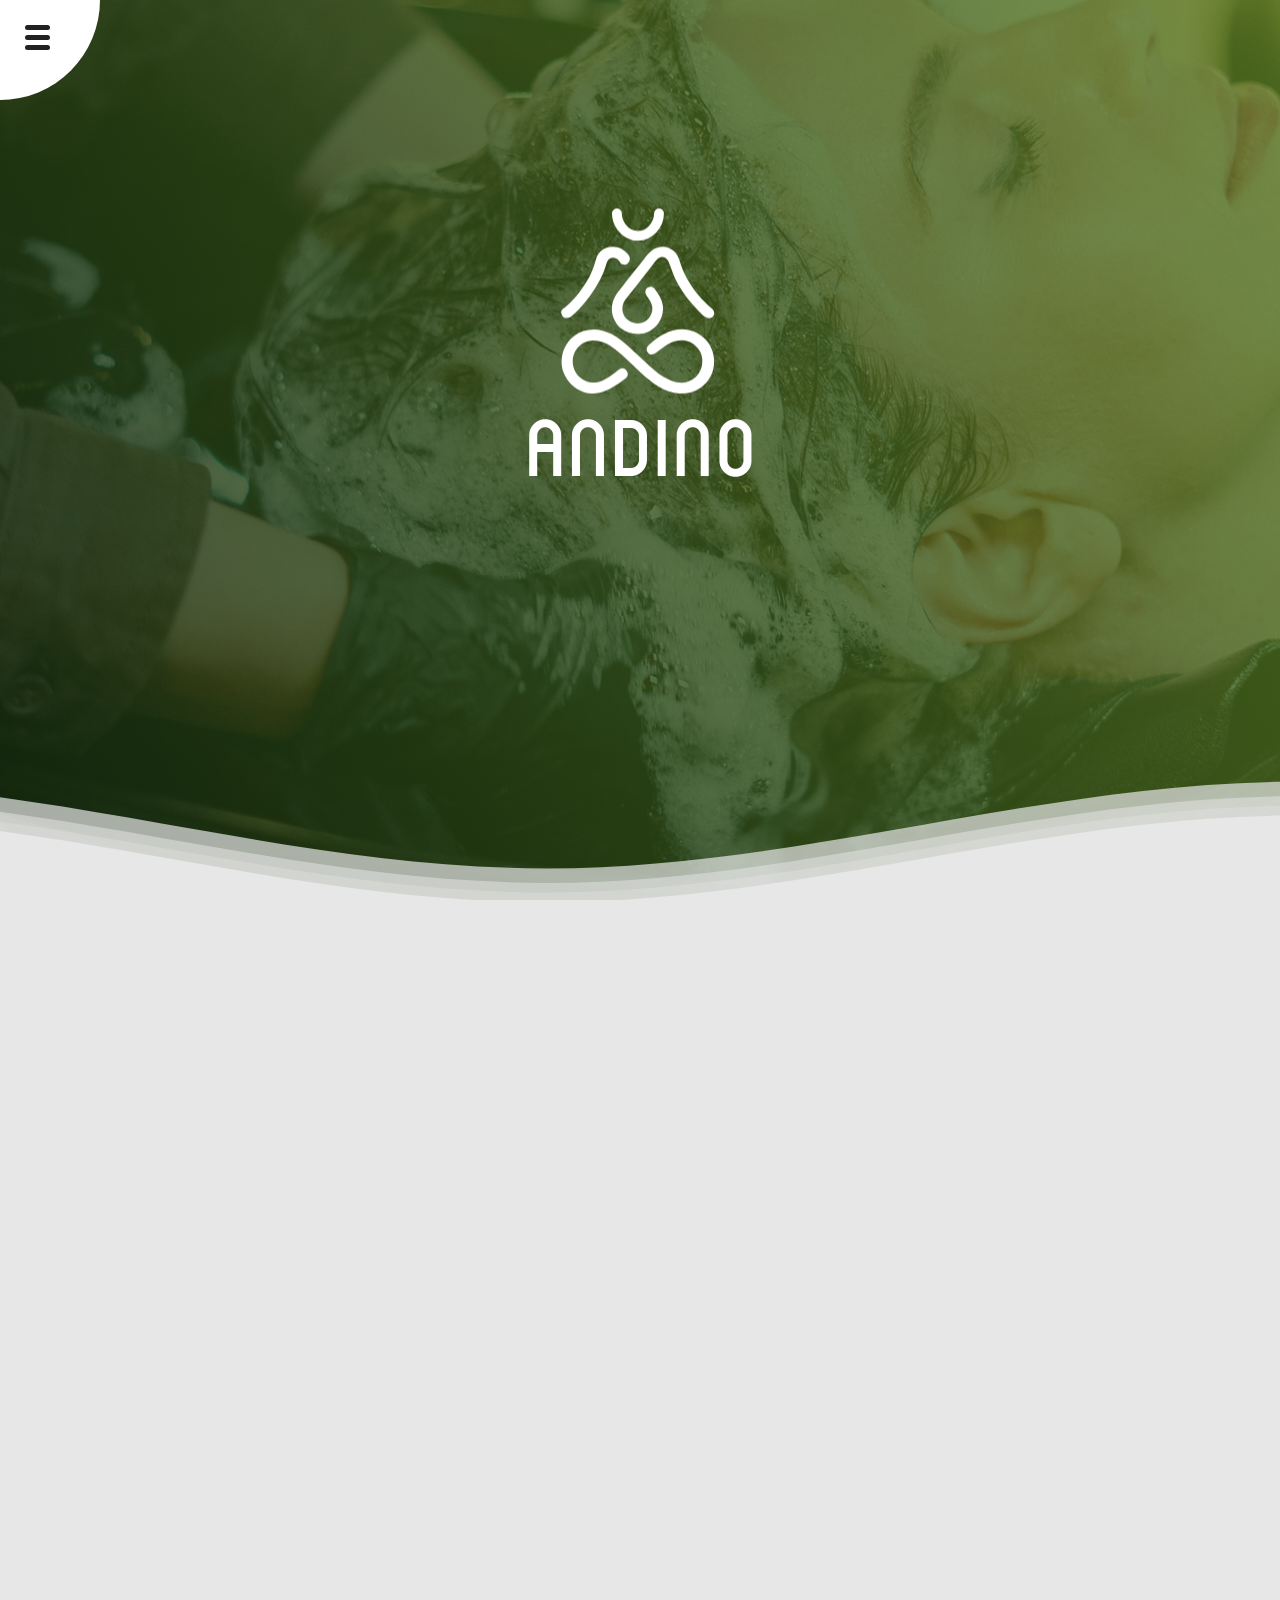
==== commit d4d0bc63: "Mini update" ====
--- a/index.html
+++ b/index.html
@@ -117,10 +117,10 @@
 
 
       <div class="text-horizontal" data-scroll>
-        <h1 data-scroll data-scroll-direction="horizontal" data-scroll-delay="0.6" data-scroll-speed="4">saca lo mejor
+        <h1 data-scroll data-scroll-direction="horizontal" data-scroll-delay="0.6" data-scroll-speed="6">saca lo mejor
           de vos</h1>
         <div class="outline" data-scroll>
-          <h1 data-scroll data-scroll-direction="horizontal" data-scroll-delay="0.8" data-scroll-speed="6">cosmetica
+          <h1 data-scroll data-scroll-direction="horizontal" data-scroll-delay="0.8" data-scroll-speed="-6">cosmetica
             orgánica</h1>
         </div>
       </div>
@@ -155,14 +155,13 @@
             <div class="face face1">
               <div class="content">
                 <i class="fa-solid fa-planet-moon" aria-hidden="true"></i>
-                <h3>Cuidemosnos</h3>
+                <h3>Cuidémonos</h3>
               </div>
             </div>
             <div class="face face2">
               <div class="content">
                 <p>Nuestras fórmulas son <b>libres de sulfatos, parabenos</b> y otros ingredientes <b>dañinos
-                  </b> para la
-                  <b>salud</b> y el <b>medioambiente</b>.
+                  </b> para la <b>salud</b> y el <b>medioambiente</b>.
                 </p>
               </div>
             </div>
--- a/css/styles.min.css
+++ b/css/styles.min.css
@@ -1 +1 @@
-@import"https://fonts.googleapis.com/css2?family=Anybody:wdth,wght@84.5,363;84.5,424;84.5,614&display=swap";body,html{width:100vw;height:100vh;margin:0;font-family:sans-serif;text-rendering:geometricPrecision;overflow:hidden;-webkit-tap-highlight-color:transparent;-webkit-user-select:none;-moz-user-select:none;-ms-user-select:none;user-select:none;will-change:transform,opacity}:root{--bg-color: rgb(231, 231, 231, 1);--title-color: #1B262C;--accent-color: #FFA372}body{background-color:var(--bg-color);max-height:100vh}*{padding:0;margin:0;box-sizing:border-box}::-webkit-scrollbar{width:2px;background-color:var(--bg-color)}::-webkit-scrollbar-thumb{background:var(--accent-color)}::-moz-selection{color:inherit;background:transparent}::-moz-selection,::selection,::-webkit-selection{color:inherit;background:transparent}main{overflow:hidden}.c-loader{position:fixed;width:100%;height:100%;top:0;left:0;z-index:10;pointer-events:none;color:#fff}.c-loader_bg{width:100%;position:absolute;top:0;left:0;height:100%;background:var(--accent-color);pointer-events:all;transition:.2s;transition-delay:.6s}.c-loader.is-loaded .c-loader_bg{height:0 !important}.c-loader.is-loaded .c-loader_text{opacity:0}.c-loader.is-loaded .c-loader_circle{opacity:0}.c-l-up,.c-m-up{overflow:hidden;display:block}.c-l-up span,.c-m-up span{transition:.2s;transition-delay:0;display:block;transform:translate(0, 0);color:#fff;font-size:inherit;font-family:circula}.c-loader.is-loaded .c-l-up span{transform:translate(0, -100%) !important}.c-loader_text{position:absolute;top:50%;left:50%;transform:translate(-50%, -60%);transition:.2s;transition-delay:.5s}.c-loader_text h2>div span{-webkit-animation:bring-up .8s linear;animation:bring-up .8s linear}.c-loader_text>h4{margin-top:10px;text-align:center;text-transform:uppercase;font-size:12px;font-family:ttnorms}.c-loader_circle{position:absolute;bottom:15%;left:calc(50% - 25px);width:50px;height:50px;border:4px solid rgba(255,255,255,.2);border-left:4px solid #fff;border-radius:100px;-webkit-animation:loader-rotate 1s linear infinite;animation:loader-rotate 1s linear infinite;transition:.4s;transition-delay:.2s}@font-face{font-family:"circula";src:url("out.eot");src:url("out.eot?#iefix") format("embedded-opentype"),url("../fonts/circula/circula.woff2") format("woff2"),url("../fonts/circula/circula.woff") format("woff"),url("../fonts/circula/circula.ttf") format("truetype"),url("../fonts/circula/circula.svg#circula") format("svg")}ul,li{list-style-type:none}a{text-decoration:none}a,p{font-family:ttnorms}p{font-size:1.2em;font-family:"Anybody",cursive;font-weight:normal;color:#222;line-height:126%}h1,h2,h3,h4{font-weight:normal;text-transform:uppercase;font-family:circula;line-height:100%;color:#222}h1,h2{white-space:nowrap}h1{font-size:5em}h2{font-size:3em}@-webkit-keyframes loader-rotate{from{transform:rotate(0deg)}to{transform:rotate(360deg)}}@keyframes loader-rotate{from{transform:rotate(0deg)}to{transform:rotate(360deg)}}@-webkit-keyframes animatedBackground{from{background-position:0 0}to{background-position:100% 0}}@keyframes animatedBackground{from{background-position:0 0}to{background-position:100% 0}}.parallax>use{-webkit-animation:move-forever 25s cubic-bezier(0.55, 0.5, 0.45, 0.5) infinite;animation:move-forever 25s cubic-bezier(0.55, 0.5, 0.45, 0.5) infinite}.parallax>use:nth-child(1){-webkit-animation-delay:-2s;-webkit-animation-duration:7s;animation-delay:-2s;animation-duration:7s}.parallax>use:nth-child(2){-webkit-animation-delay:-3s;-webkit-animation-duration:10s;animation-delay:-3s;animation-duration:10s}.parallax>use:nth-child(3){-webkit-animation-delay:-4s;-webkit-animation-duration:13s;animation-delay:-4s;animation-duration:13s}.parallax>use:nth-child(4){-webkit-animation-delay:-5s;-webkit-animation-duration:20s;animation-delay:-5s;animation-duration:20s}@-webkit-keyframes move-forever{0%{transform:translate3d(-90px, 0, 0)}100%{transform:translate3d(85px, 0, 0)}}@keyframes move-forever{0%{transform:translate3d(-90px, 0, 0)}100%{transform:translate3d(85px, 0, 0)}}@-webkit-keyframes fade-in-right{from{opacity:0;transform:translateX(-15px)}to{opacity:1;transform:translateX(0)}}@keyframes fade-in-right{from{opacity:0;transform:translateX(-15px)}to{opacity:1;transform:translateX(0)}}@-webkit-keyframes fade-in-right-xl{from{opacity:0;transform:translateX(-80px)}to{opacity:1;transform:translateX(0)}}@keyframes fade-in-right-xl{from{opacity:0;transform:translateX(-80px)}to{opacity:1;transform:translateX(0)}}@-webkit-keyframes fade-in-left-xl{from{opacity:0;transform:translateX(80px)}to{opacity:1;transform:translateX(0)}}@keyframes fade-in-left-xl{from{opacity:0;transform:translateX(80px)}to{opacity:1;transform:translateX(0)}}@-webkit-keyframes grow-left{from{transform:scaleX(0)}to{transform:scaleX(1)}}@keyframes grow-left{from{transform:scaleX(0)}to{transform:scaleX(1)}}header .base{z-index:90;position:fixed;top:0px;left:0px;background-color:#fff;width:98px;height:98px;transition:all 1s cubic-bezier(0.5, -0.75, 0.05, 1);border-bottom-right-radius:100%}header .base .menu{z-index:100;background-color:#fff;position:absolute;top:0px;left:0px;width:100px;height:100px;border-bottom-right-radius:200px;cursor:pointer;transition:all 1s cubic-bezier(0.5, -0.75, 0.05, 1),background-color 1s ease}header .base .menu .icon{position:absolute;width:25px;height:25px;top:50%;left:50%;transform:translate(-100%, -100%)}header .base .menu .icon:before,header .base .menu .icon:after{content:"";transform:rotate(0deg);transition:top .5s ease .5s,transform .5s ease,background-color .75s ease .25s}header .base .menu .icon .bar,header .base .menu .icon:before,header .base .menu .icon:after{position:absolute;height:5px;left:0px;right:0px;border-radius:5px;background-color:#222}header .base .menu .icon .bar{transition:opacity 0s linear .5s,background-color .75s ease .25s;opacity:1;top:10px}header .base .menu .icon:before{top:0px}header .base .menu .icon:after{top:initial;top:20px}header .base .icons{z-index:98;position:absolute;top:0px;left:0px}header .base .icons>*{position:absolute;font-size:40px;color:#222;transition:.3s cubic-bezier(0.5, -0.25, 0.05, 1)}header .base .icons .fa-mobile-button{top:35px;left:0px;transition-delay:.2s}header .base .icons .fa-calendar-o{top:0px;left:0px;color:#fff;transition-delay:.1s}header .base .icons .fa-atom{top:0px;left:35px}header .base .section{z-index:96;position:absolute;top:0px;left:0px;height:0px;width:0px;transform-origin:100% 100%;transform:rotate(135deg)}header .base .section .cover1{transform-origin:100% 100%}header .base .section .cover1,header .base .section .cover1 .cover2,header .base .section .cover1 .cover2 .content{position:absolute;width:600px;height:600px}header .base .section .cover1,header .base .section .cover1 .cover2{top:50%;left:50%;transform:translate(-100%, -100%) rotate(4deg);overflow:hidden;pointer-events:none;transition:transform .5s ease-in}header .base .section .cover1 .cover2{transform:translate(50%, -50%) rotate(-8deg);transform-origin:0% 100%}header .base .section .cover1 .cover2 .content{width:150px;height:150px;border-radius:100%;background-color:#2e7300;top:100%;left:0%;transform:translate(-50%, -50%);transition:background-color 0s,width 1.5s cubic-bezier(0.5, -0.5, 0.05, 1) 0s,height 1.5s cubic-bezier(0.5, -0.5, 0.05, 1) 0s;pointer-events:auto}header .base .section-static{z-index:94;width:100px;height:100px;position:absolute;top:0px;left:0px;transform-origin:0% 0%;transition:width 1s cubic-bezier(0.5, -0.75, 0.05, 1),height 1s cubic-bezier(0.5, -0.75, 0.05, 1)}header .base .section-static:hover{background-color:#eaeaea}header .base .section-static.top{transform:rotate(-45deg);border-bottom-right-radius:400px}header .base .section-static.bottom{transform:rotate(45deg);border-bottom-right-radius:400px}header .base.close{width:300px;height:300px;transition:all 1.25s cubic-bezier(0.5, 0, 0.05, 1.75)}header .base.close .menu{width:150px;height:150px;transition:all 1s cubic-bezier(0.5, 0, 0.05, 1.75),background-color 1s ease;background-color:#222}header .base.close .menu .icon .bar,header .base.close .menu .icon:before,header .base.close .menu .icon:after{background-color:#fff}header .base.close .menu .icon .bar{opacity:0}header .base.close .menu .icon:before,header .base.close .menu .icon:after{transition:top .5s linear,transform .5s ease .5s,background-color .75s ease .25s}header .base.close .menu .icon:before{top:10px;transform:rotate(-45deg)}header .base.close .menu .icon:after{top:10px;transform:rotate(45deg)}header .base.close .icons{position:absolute;top:0px;left:0px}header .base.close .icons>*{position:absolute;font-size:40px;color:#222;transition:.3s cubic-bezier(0.5, 0, 0.05, 1.75) .7s;pointer-events:none}header .base.close .icons .fa-mobile-button{top:35px;left:200px}header .base.close .icons .fa-calendar-o{top:141px;left:141px;color:#fff;transition-delay:.65s}header .base.close .icons .fa-atom{top:200px;left:35px;transition-delay:.8s}header .base.close .section .cover1{transform-origin:100% 100%}header .base.close .section .cover1,header .base.close .section .cover1 .cover2,header .base.close .section .cover1 .cover2 .content{position:absolute;width:600px;height:600px}header .base.close .section .cover1,header .base.close .section .cover1 .cover2{top:50%;left:50%;transform:translate(-100%, -100%) rotate(16deg);overflow:hidden;transition:transform .5s ease-in .5s}header .base.close .section .cover1 .cover2{transform:translate(50%, -50%) rotate(-32deg);transform-origin:0% 100%}header .base.close .section .cover1 .cover2 .content{border-radius:100%;background-color:#2e7300;top:100%;left:0%;transform:translate(-50%, -50%);transition:background-color 0s,width 1.1s cubic-bezier(0.5, 0, 0.05, 1.75) .25s,height 1.1s cubic-bezier(0.5, 0, 0.05, 2) .25s}header .base.close .section .cover1 .cover2 .content:hover{background-color:#2e7300}header .base.close .section-static{width:300px;height:300px;transition:width 1.25s cubic-bezier(0.5, 0, 0.05, 2),height 1.25s cubic-bezier(0.5, 0, 0.05, 2)}header.secondary-nav .base .menu{background-color:#222}header.secondary-nav .base .menu .icon .bar,header.secondary-nav .base .menu .icon:before,header.secondary-nav .base .menu .icon:after{background-color:#fff}.block-1{height:100vh;background-image:linear-gradient(60deg, rgba(19, 44, 15, 0.8) 0%, rgba(90, 124, 34, 0.8) 100%),url(../assets/home-bg.webp);background-size:cover;background-position:center center;background-attachment:fixed;background-repeat:no-repeat}.block-1 .waves{position:absolute;bottom:0;width:100%;height:15vh;margin-bottom:-7px;min-height:100px;max-height:150px}.block-1 .container{position:relative;display:flex;align-items:center;justify-content:center;width:100%;height:100%}.block-1 .banner_design{position:absolute;white-space:nowrap}.block-1 .banner_design .image{position:absolute;top:50%;right:50%;transform:translate(50%, -90%);filter:brightness(0) invert(1)}.block-1 .banner_design .image img{width:230px;height:230px}.block-1 .banner_design .text{text-align:center}.block-1 .banner_design .text h1{display:inline-block;color:#fff}.block-2{margin-top:80px;overflow:hidden}.block-2 .text-horizontal{transform:translateX(30%)}.block-2 .text-horizontal .outline h1{-webkit-text-stroke:.02em #000;color:transparent}.block-2 .features{display:flex;justify-content:center;align-items:center}.block-2 .features .container{max-width:1200px;margin:70px auto;display:grid;grid-gap:1rem}.block-2 .features .container .card_activator_mobile{position:absolute}.block-2 .features .container .card{position:relative;cursor:pointer}.block-2 .features .container .card .face{border-radius:10px;width:300px;height:200px;transition:.5s}.block-2 .features .container .card .face.face1{position:relative;background:#333;display:flex;justify-content:center;align-items:center;z-index:1;transform:translateY(100px)}.block-2 .features .container .card .face.face1 .content{opacity:.2;transition:.5s;text-align:center}.block-2 .features .container .card .face.face1 .content .fa-atom{font-size:8em;color:#fff}.block-2 .features .container .card .face.face1 .content .fa-flask-round-potion{font-size:8em;color:#fff}.block-2 .features .container .card .face.face1 .content .fa-planet-moon{font-size:8em;color:#fff}.block-2 .features .container .card .face.face1 .content h3{margin:10px 0 0;padding:0;color:#fff;text-align:center;font-size:1.5em}.block-2 .features .container .card .face.face2{position:relative;background:#fff;display:flex;justify-content:center;align-items:center;padding:20px;box-sizing:border-box;box-shadow:0 20px 20px rgba(0,0,0,.5);transform:translateY(-100px)}.block-2 .features .container .card .face.face2 .content{width:100%;word-wrap:break-word}.block-2 .features .container .card .face.face2 .content p{margin:0;padding:0;opacity:0;transition:.6s}.block-2 .features .container .card:hover .face.face1{background:#3ea100;transform:translateY(0)}.block-2 .features .container .card:hover .face.face1 .content{opacity:1}.block-2 .features .container .card:hover .face.face2{transform:translateY(0)}.block-2 .features .container .card:hover .face.face2 .content p{opacity:1}.block-3{margin-top:50px;height:auto}.block-3 .reveal.is-inview{opacity:0;-webkit-animation:fade-in-right ease 2s forwards;animation:fade-in-right ease 2s forwards}.block-3 .reveal .logo{width:100%;height:auto;display:flex;justify-content:center;align-items:center;text-align:center;margin-bottom:15px}.block-3 .reveal .logo img{width:150px;height:auto}.block-3 .reveal .text{display:flex;justify-content:center;align-items:center;text-align:center}.block-3 .revitaliz{display:flex;justify-content:center;align-items:center}.block-3 .revitaliz svg{width:350px;height:auto}.block-3 .revitaliz.is-inview .ycVGaCyS_0{stroke-dasharray:94 96;stroke-dashoffset:95;-webkit-animation:ycVGaCyS_draw 114ms linear 0ms forwards;animation:ycVGaCyS_draw 114ms linear 0ms forwards}.block-3 .revitaliz.is-inview .ycVGaCyS_1{stroke-dasharray:108 110;stroke-dashoffset:109;-webkit-animation:ycVGaCyS_draw 131ms linear 114ms forwards;animation:ycVGaCyS_draw 131ms linear 114ms forwards}.block-3 .revitaliz.is-inview .ycVGaCyS_2{stroke-dasharray:256 258;stroke-dashoffset:257;-webkit-animation:ycVGaCyS_draw 310ms linear 246ms forwards;animation:ycVGaCyS_draw 310ms linear 246ms forwards}.block-3 .revitaliz.is-inview .ycVGaCyS_3{stroke-dasharray:141 143;stroke-dashoffset:142;-webkit-animation:ycVGaCyS_draw 171ms linear 557ms forwards;animation:ycVGaCyS_draw 171ms linear 557ms forwards}.block-3 .revitaliz.is-inview .ycVGaCyS_4{stroke-dasharray:69 71;stroke-dashoffset:70;-webkit-animation:ycVGaCyS_draw 84ms linear 729ms forwards;animation:ycVGaCyS_draw 84ms linear 729ms forwards}.block-3 .revitaliz.is-inview .ycVGaCyS_5{stroke-dasharray:67 69;stroke-dashoffset:68;-webkit-animation:ycVGaCyS_draw 82ms linear 814ms forwards;animation:ycVGaCyS_draw 82ms linear 814ms forwards}.block-3 .revitaliz.is-inview .ycVGaCyS_6{stroke-dasharray:21 23;stroke-dashoffset:22;-webkit-animation:ycVGaCyS_draw 26ms linear 896ms forwards;animation:ycVGaCyS_draw 26ms linear 896ms forwards}.block-3 .revitaliz.is-inview .ycVGaCyS_7{stroke-dasharray:131 133;stroke-dashoffset:132;-webkit-animation:ycVGaCyS_draw 159ms linear 923ms forwards;animation:ycVGaCyS_draw 159ms linear 923ms forwards}.block-3 .revitaliz.is-inview .ycVGaCyS_8{stroke-dasharray:119 121;stroke-dashoffset:120;-webkit-animation:ycVGaCyS_draw 145ms linear 1082ms forwards;animation:ycVGaCyS_draw 145ms linear 1082ms forwards}.block-3 .revitaliz.is-inview .ycVGaCyS_9{stroke-dasharray:92 94;stroke-dashoffset:93;-webkit-animation:ycVGaCyS_draw 112ms linear 1228ms forwards;animation:ycVGaCyS_draw 112ms linear 1228ms forwards}.block-3 .revitaliz.is-inview .ycVGaCyS_10{stroke-dasharray:71 73;stroke-dashoffset:72;-webkit-animation:ycVGaCyS_draw 87ms linear 1340ms forwards;animation:ycVGaCyS_draw 87ms linear 1340ms forwards}.block-3 .revitaliz.is-inview .ycVGaCyS_11{stroke-dasharray:19 21;stroke-dashoffset:20;-webkit-animation:ycVGaCyS_draw 24ms linear 1427ms forwards;animation:ycVGaCyS_draw 24ms linear 1427ms forwards}.block-3 .revitaliz.is-inview .ycVGaCyS_12{stroke-dasharray:332 334;stroke-dashoffset:333;-webkit-animation:ycVGaCyS_draw 402ms linear 1451ms forwards;animation:ycVGaCyS_draw 402ms linear 1451ms forwards}.block-3 .revitaliz.is-inview .ycVGaCyS_13{stroke-dasharray:119 121;stroke-dashoffset:120;-webkit-animation:ycVGaCyS_draw 145ms linear 1854ms forwards;animation:ycVGaCyS_draw 145ms linear 1854ms forwards}@-webkit-keyframes ycVGaCyS_draw{100%{stroke-dashoffset:0}}@keyframes ycVGaCyS_draw{100%{stroke-dashoffset:0}}@-webkit-keyframes ycVGaCyS_fade{0%{stroke-opacity:1}93.54838709677419%{stroke-opacity:1}100%{stroke-opacity:0}}@keyframes ycVGaCyS_fade{0%{stroke-opacity:1}93.54838709677419%{stroke-opacity:1}100%{stroke-opacity:0}}.block-3 .product{display:flex;justify-content:center}.block-3 .product .grid .image{position:relative;display:flex;justify-content:center;align-items:center}.block-3 .product .grid .image .background{margin:50px;padding:0 50px;border-radius:50%;max-width:100%}.block-3 .product .grid .image .product-shampoo{position:absolute;max-width:60%;height:auto}.block-3 .product .grid .image .product-shampoo img{width:100%}.block-3 .product .grid .image.is-inview{opacity:0;-webkit-animation:fade-in-right ease 2.5s forwards;animation:fade-in-right ease 2.5s forwards}.block-3 .product .grid .left{text-align:center}.block-3 .product .grid .left .text{width:100%;margin:0;padding:30px 0;opacity:0}.block-3 .product .grid .left .text h3{padding:0 15px;color:rgba(128,128,128,.8)}.block-3 .product .grid .left .text.first.is-inview{opacity:0;-webkit-animation:fade-in-right-xl ease 2s forwards;animation:fade-in-right-xl ease 2s forwards}.block-3 .product .grid .left .text.second.is-inview{opacity:0;-webkit-animation:fade-in-left-xl ease 2s forwards;animation:fade-in-left-xl ease 2s forwards}.block-3 .product .grid .left .fa-duotone{margin-bottom:20px;font-size:5em;color:#307e00}.block-4{height:100vh}@media screen and (max-width: 900px){h1{font-size:4em}h2{font-size:2.5em}.block-1 img{width:190px !important;height:190px !important}.block-2 .text-horizontal{transform:translateX(20%)}.block-2 .features .container .card_activator_mobile.one{position:absolute;width:100%;height:0;align-self:start;justify-self:start}.block-2 .features .container .card_activator_mobile.one.is-inview~.card.top .face.face1{background:#3ea100;transform:translateY(0)}.block-2 .features .container .card_activator_mobile.one.is-inview~.card.top .face.face1 .content{opacity:1}.block-2 .features .container .card_activator_mobile.one.is-inview~.card.top .face.face2{transform:translateY(0)}.block-2 .features .container .card_activator_mobile.one.is-inview~.card.top .face.face2 .content p{opacity:1}.block-2 .features .container .card_activator_mobile.two{position:absolute;align-self:center;justify-self:center;width:100%;height:0}.block-2 .features .container .card_activator_mobile.two.is-inview~.card.middle .face.face1{background:#3ea100;transform:translateY(0)}.block-2 .features .container .card_activator_mobile.two.is-inview~.card.middle .face.face1 .content{opacity:1}.block-2 .features .container .card_activator_mobile.two.is-inview~.card.middle .face.face2{transform:translateY(0)}.block-2 .features .container .card_activator_mobile.two.is-inview~.card.middle .face.face2 .content p{opacity:1}.block-2 .features .container .card_activator_mobile.three{position:absolute;align-self:end;justify-self:end;width:100%;height:0}.block-2 .features .container .card_activator_mobile.three.is-inview~.card.bottom .face.face1{background:#3ea100;transform:translateY(0)}.block-2 .features .container .card_activator_mobile.three.is-inview~.card.bottom .face.face1 .content{opacity:1}.block-2 .features .container .card_activator_mobile.three.is-inview~.card.bottom .face.face2{transform:translateY(0)}.block-2 .features .container .card_activator_mobile.three.is-inview~.card.bottom .face.face2 .content p{opacity:1}}@media screen and (min-width: 800px){.block-1{-webkit-animation:animatedBackground 25s linear infinite alternate;animation:animatedBackground 25s linear infinite alternate}}@media screen and (max-width: 600px){h1{font-size:3em}h2{font-size:2em}.block-1 h1{font-size:4em !important}}@media(min-width: 1000px){.block-2 .container{grid-template-columns:repeat(3, 1fr)}.block-2 .features .card_activator{align-self:end;justify-self:end;width:0;height:0}.block-2 .features .card_activator.is-inview~.container .card.middle .face.face1{background:#3ea100;transform:translateY(0)}.block-2 .features .card_activator.is-inview~.container .card.middle .face.face1 .content{opacity:1}.block-2 .features .card_activator.is-inview~.container .card.middle .face.face2{transform:translateY(0)}.block-2 .features .card_activator.is-inview~.container .card.middle .face.face2 .content p{opacity:1}}@media screen and (min-width: 1920px){h1{font-size:6em}.block-1 img{width:280px !important;height:280px !important}.block-2 .text-horizontal{transform:translateX(40%)}}@media screen and (min-width: 2400px){h1{font-size:7em}.block-1 img{width:320px !important;height:320px !important}}#pop-up{position:fixed;top:0;left:0;width:100%;height:100%;background-color:rgba(39,39,39,.7);z-index:10;display:none;pointer-events:none}.pop-up_message{position:absolute;width:60%;height:80%;top:50%;left:50%;transform:translate(-50%, -50%);background-color:var(--bg-color);display:flex;align-items:center;z-index:11}.pop-up_image{background:url(../assets/how2.jpg);background-size:cover;overflow:hidden;height:100%;background-repeat:no-repeat}.pop-up_text{padding:7% 5%;height:100%;overflow:auto}.pop-up_text h2{font-size:3vw;padding-bottom:2.5vh}.pop-close{position:absolute;right:20px;top:20px;font-size:30px;color:var(--accent-color)}.credits{margin-top:3vh}.credits p{text-transform:uppercase;padding-bottom:1vh;font-size:11px}.credits a{opacity:.7}.pop-up_text>a{color:var(--accent-color);text-decoration:underline;margin:10% 0 20% 0;display:block}+@import"https://fonts.googleapis.com/css2?family=Anybody:wdth,wght@84.5,363;84.5,424;84.5,614&display=swap";body,html{width:100vw;height:100vh;margin:0;font-family:sans-serif;text-rendering:geometricPrecision;overflow:hidden;-webkit-tap-highlight-color:transparent;-webkit-user-select:none;-moz-user-select:none;-ms-user-select:none;user-select:none}:root{--bg-color: rgb(231, 231, 231, 1);--title-color: #1B262C;--accent-color: #FFA372}body{background-color:var(--bg-color);max-height:100vh}*{padding:0;margin:0;box-sizing:border-box}::-webkit-scrollbar{width:2px;background-color:var(--bg-color)}::-webkit-scrollbar-thumb{background:var(--accent-color)}::-moz-selection{color:inherit;background:transparent}::-moz-selection,::selection,::-webkit-selection{color:inherit;background:transparent}main{overflow:hidden}.c-loader{position:fixed;width:100%;height:100%;top:0;left:0;z-index:10;pointer-events:none;color:#fff}.c-loader_bg{width:100%;position:absolute;top:0;left:0;height:100%;background:var(--accent-color);pointer-events:all;transition:.2s;transition-delay:.6s}.c-loader.is-loaded .c-loader_bg{height:0 !important}.c-loader.is-loaded .c-loader_text{opacity:0}.c-loader.is-loaded .c-loader_circle{opacity:0}.c-l-up,.c-m-up{overflow:hidden;display:block}.c-l-up span,.c-m-up span{transition:.2s;transition-delay:0;display:block;transform:translate(0, 0);color:#fff;font-size:inherit;font-family:circula}.c-loader.is-loaded .c-l-up span{transform:translate(0, -100%) !important}.c-loader_text{position:absolute;top:50%;left:50%;transform:translate(-50%, -60%);transition:.2s;transition-delay:.5s}.c-loader_text h2>div span{-webkit-animation:bring-up .8s linear;animation:bring-up .8s linear}.c-loader_text>h4{margin-top:10px;text-align:center;text-transform:uppercase;font-size:12px;font-family:ttnorms}.c-loader_circle{position:absolute;bottom:15%;left:calc(50% - 25px);width:50px;height:50px;border:4px solid rgba(255,255,255,.2);border-left:4px solid #fff;border-radius:100px;-webkit-animation:loader-rotate 1s linear infinite;animation:loader-rotate 1s linear infinite;transition:.4s;transition-delay:.2s}@font-face{font-family:"circula";src:url("out.eot");src:url("out.eot?#iefix") format("embedded-opentype"),url("../fonts/circula/circula.woff2") format("woff2"),url("../fonts/circula/circula.woff") format("woff"),url("../fonts/circula/circula.ttf") format("truetype"),url("../fonts/circula/circula.svg#circula") format("svg")}ul,li{list-style-type:none}a{text-decoration:none}a,p{font-family:ttnorms}p{font-size:1.2em;font-family:"Anybody",cursive;font-weight:normal;color:#222;line-height:126%}h1,h2,h3,h4{font-weight:normal;text-transform:uppercase;font-family:circula;line-height:100%;color:#222}h1,h2{white-space:nowrap}h1{font-size:5em}h2{font-size:3em}@-webkit-keyframes loader-rotate{from{transform:rotate(0deg)}to{transform:rotate(360deg)}}@keyframes loader-rotate{from{transform:rotate(0deg)}to{transform:rotate(360deg)}}@-webkit-keyframes animatedBackground{from{background-position:0 0}to{background-position:100% 0}}@keyframes animatedBackground{from{background-position:0 0}to{background-position:100% 0}}.parallax>use{-webkit-animation:move-forever 25s cubic-bezier(0.55, 0.5, 0.45, 0.5) infinite;animation:move-forever 25s cubic-bezier(0.55, 0.5, 0.45, 0.5) infinite}.parallax>use:nth-child(1){-webkit-animation-delay:-2s;-webkit-animation-duration:7s;animation-delay:-2s;animation-duration:7s}.parallax>use:nth-child(2){-webkit-animation-delay:-3s;-webkit-animation-duration:10s;animation-delay:-3s;animation-duration:10s}.parallax>use:nth-child(3){-webkit-animation-delay:-4s;-webkit-animation-duration:13s;animation-delay:-4s;animation-duration:13s}.parallax>use:nth-child(4){-webkit-animation-delay:-5s;-webkit-animation-duration:20s;animation-delay:-5s;animation-duration:20s}@-webkit-keyframes move-forever{0%{transform:translate3d(-90px, 0, 0)}100%{transform:translate3d(85px, 0, 0)}}@keyframes move-forever{0%{transform:translate3d(-90px, 0, 0)}100%{transform:translate3d(85px, 0, 0)}}@-webkit-keyframes fade-in-right{from{opacity:0;transform:translateX(-15px)}to{opacity:1;transform:translateX(0)}}@keyframes fade-in-right{from{opacity:0;transform:translateX(-15px)}to{opacity:1;transform:translateX(0)}}@-webkit-keyframes fade-in-right-xl{from{opacity:0;transform:translateX(-80px)}to{opacity:1;transform:translateX(0)}}@keyframes fade-in-right-xl{from{opacity:0;transform:translateX(-80px)}to{opacity:1;transform:translateX(0)}}@-webkit-keyframes fade-in-left-xl{from{opacity:0;transform:translateX(80px)}to{opacity:1;transform:translateX(0)}}@keyframes fade-in-left-xl{from{opacity:0;transform:translateX(80px)}to{opacity:1;transform:translateX(0)}}@-webkit-keyframes grow-left{from{transform:scaleX(0)}to{transform:scaleX(1)}}@keyframes grow-left{from{transform:scaleX(0)}to{transform:scaleX(1)}}header .base{z-index:90;position:fixed;top:0px;left:0px;background-color:#fff;width:98px;height:98px;transition:all 1s cubic-bezier(0.5, -0.75, 0.05, 1);border-bottom-right-radius:100%}header .base .menu{z-index:100;background-color:#fff;position:absolute;top:0px;left:0px;width:100px;height:100px;border-bottom-right-radius:200px;cursor:pointer;transition:all 1s cubic-bezier(0.5, -0.75, 0.05, 1),background-color 1s ease}header .base .menu .icon{position:absolute;width:25px;height:25px;top:50%;left:50%;transform:translate(-100%, -100%)}header .base .menu .icon:before,header .base .menu .icon:after{content:"";transform:rotate(0deg);transition:top .5s ease .5s,transform .5s ease,background-color .75s ease .25s}header .base .menu .icon .bar,header .base .menu .icon:before,header .base .menu .icon:after{position:absolute;height:5px;left:0px;right:0px;border-radius:5px;background-color:#222}header .base .menu .icon .bar{transition:opacity 0s linear .5s,background-color .75s ease .25s;opacity:1;top:10px}header .base .menu .icon:before{top:0px}header .base .menu .icon:after{top:initial;top:20px}header .base .icons{z-index:98;position:absolute;top:0px;left:0px}header .base .icons>*{position:absolute;font-size:40px;color:#222;transition:.3s cubic-bezier(0.5, -0.25, 0.05, 1)}header .base .icons .fa-mobile-button{top:35px;left:0px;transition-delay:.2s}header .base .icons .fa-calendar-o{top:0px;left:0px;color:#fff;transition-delay:.1s}header .base .icons .fa-atom{top:0px;left:35px}header .base .section{z-index:96;position:absolute;top:0px;left:0px;height:0px;width:0px;transform-origin:100% 100%;transform:rotate(135deg)}header .base .section .cover1{transform-origin:100% 100%}header .base .section .cover1,header .base .section .cover1 .cover2,header .base .section .cover1 .cover2 .content{position:absolute;width:600px;height:600px}header .base .section .cover1,header .base .section .cover1 .cover2{top:50%;left:50%;transform:translate(-100%, -100%) rotate(4deg);overflow:hidden;pointer-events:none;transition:transform .5s ease-in}header .base .section .cover1 .cover2{transform:translate(50%, -50%) rotate(-8deg);transform-origin:0% 100%}header .base .section .cover1 .cover2 .content{width:150px;height:150px;border-radius:100%;background-color:#2e7300;top:100%;left:0%;transform:translate(-50%, -50%);transition:background-color 0s,width 1.5s cubic-bezier(0.5, -0.5, 0.05, 1) 0s,height 1.5s cubic-bezier(0.5, -0.5, 0.05, 1) 0s;pointer-events:auto}header .base .section-static{z-index:94;width:100px;height:100px;position:absolute;top:0px;left:0px;transform-origin:0% 0%;transition:width 1s cubic-bezier(0.5, -0.75, 0.05, 1),height 1s cubic-bezier(0.5, -0.75, 0.05, 1)}header .base .section-static:hover{background-color:#eaeaea}header .base .section-static.top{transform:rotate(-45deg);border-bottom-right-radius:400px}header .base .section-static.bottom{transform:rotate(45deg);border-bottom-right-radius:400px}header .base.close{width:300px;height:300px;transition:all 1.25s cubic-bezier(0.5, 0, 0.05, 1.75)}header .base.close .menu{width:150px;height:150px;transition:all 1s cubic-bezier(0.5, 0, 0.05, 1.75),background-color 1s ease;background-color:#222}header .base.close .menu .icon .bar,header .base.close .menu .icon:before,header .base.close .menu .icon:after{background-color:#fff}header .base.close .menu .icon .bar{opacity:0}header .base.close .menu .icon:before,header .base.close .menu .icon:after{transition:top .5s linear,transform .5s ease .5s,background-color .75s ease .25s}header .base.close .menu .icon:before{top:10px;transform:rotate(-45deg)}header .base.close .menu .icon:after{top:10px;transform:rotate(45deg)}header .base.close .icons{position:absolute;top:0px;left:0px}header .base.close .icons>*{position:absolute;font-size:40px;color:#222;transition:.3s cubic-bezier(0.5, 0, 0.05, 1.75) .7s;pointer-events:none}header .base.close .icons .fa-mobile-button{top:35px;left:200px}header .base.close .icons .fa-calendar-o{top:141px;left:141px;color:#fff;transition-delay:.65s}header .base.close .icons .fa-atom{top:200px;left:35px;transition-delay:.8s}header .base.close .section .cover1{transform-origin:100% 100%}header .base.close .section .cover1,header .base.close .section .cover1 .cover2,header .base.close .section .cover1 .cover2 .content{position:absolute;width:600px;height:600px}header .base.close .section .cover1,header .base.close .section .cover1 .cover2{top:50%;left:50%;transform:translate(-100%, -100%) rotate(16deg);overflow:hidden;transition:transform .5s ease-in .5s}header .base.close .section .cover1 .cover2{transform:translate(50%, -50%) rotate(-32deg);transform-origin:0% 100%}header .base.close .section .cover1 .cover2 .content{border-radius:100%;background-color:#2e7300;top:100%;left:0%;transform:translate(-50%, -50%);transition:background-color 0s,width 1.1s cubic-bezier(0.5, 0, 0.05, 1.75) .25s,height 1.1s cubic-bezier(0.5, 0, 0.05, 2) .25s}header .base.close .section .cover1 .cover2 .content:hover{background-color:#2e7300}header .base.close .section-static{width:300px;height:300px;transition:width 1.25s cubic-bezier(0.5, 0, 0.05, 2),height 1.25s cubic-bezier(0.5, 0, 0.05, 2)}header.secondary-nav .base .menu{background-color:#222}header.secondary-nav .base .menu .icon .bar,header.secondary-nav .base .menu .icon:before,header.secondary-nav .base .menu .icon:after{background-color:#fff}.block-1{height:100vh;background-image:linear-gradient(60deg, rgba(19, 44, 15, 0.8) 0%, rgba(90, 124, 34, 0.8) 100%),url(../assets/home-bg.webp);background-size:cover;background-position:center center;background-attachment:fixed;background-repeat:no-repeat}.block-1 .waves{position:absolute;bottom:0;width:100%;height:15vh;margin-bottom:-7px;min-height:100px;max-height:150px}.block-1 .container{position:relative;display:flex;align-items:center;justify-content:center;width:100%;height:100%}.block-1 .banner_design{position:absolute;white-space:nowrap}.block-1 .banner_design .image{position:absolute;top:50%;right:50%;transform:translate(50%, -90%);filter:brightness(0) invert(1)}.block-1 .banner_design .image img{width:230px;height:230px}.block-1 .banner_design .text{will-change:transform;text-align:center}.block-1 .banner_design .text h1{display:inline-block;color:#fff}.block-2{margin-top:80px;overflow:hidden}.block-2 .text-horizontal{transform:translateX(30%)}.block-2 .text-horizontal .outline h1{-webkit-text-stroke:.02em #000;color:transparent}.block-2 .features{display:flex;justify-content:center;align-items:center}.block-2 .features .container{max-width:1200px;margin:70px auto;display:grid;grid-gap:1rem}.block-2 .features .container .card_activator_mobile{position:absolute}.block-2 .features .container .card{position:relative;cursor:pointer}.block-2 .features .container .card .face{border-radius:10px;width:300px;height:200px;transition:.5s}.block-2 .features .container .card .face.face1{position:relative;background:#333;display:flex;justify-content:center;align-items:center;z-index:1;transform:translateY(100px)}.block-2 .features .container .card .face.face1 .content{opacity:.2;transition:.5s;text-align:center}.block-2 .features .container .card .face.face1 .content .fa-atom{font-size:8em;color:#fff}.block-2 .features .container .card .face.face1 .content .fa-flask-round-potion{font-size:8em;color:#fff}.block-2 .features .container .card .face.face1 .content .fa-planet-moon{font-size:8em;color:#fff}.block-2 .features .container .card .face.face1 .content h3{margin:10px 0 0;padding:0;color:#fff;text-align:center;font-size:1.5em}.block-2 .features .container .card .face.face2{position:relative;background:#fff;display:flex;justify-content:center;align-items:center;padding:20px;box-sizing:border-box;box-shadow:0 20px 20px rgba(0,0,0,.5);transform:translateY(-100px)}.block-2 .features .container .card .face.face2 .content{width:100%;word-wrap:break-word}.block-2 .features .container .card .face.face2 .content p{margin:0;padding:0;opacity:0;transition:.6s}.block-2 .features .container .card:hover .face.face1{background:#3ea100;transform:translateY(0)}.block-2 .features .container .card:hover .face.face1 .content{opacity:1}.block-2 .features .container .card:hover .face.face2{transform:translateY(0)}.block-2 .features .container .card:hover .face.face2 .content p{opacity:1}.block-3{margin-top:50px;height:auto}.block-3 .reveal.is-inview{opacity:0;-webkit-animation:fade-in-right ease 2s forwards;animation:fade-in-right ease 2s forwards}.block-3 .reveal .logo{width:100%;height:auto;display:flex;justify-content:center;align-items:center;text-align:center;margin-bottom:15px}.block-3 .reveal .logo img{width:150px;height:auto}.block-3 .reveal .text{display:flex;justify-content:center;align-items:center;text-align:center}.block-3 .revitaliz{display:flex;justify-content:center;align-items:center}.block-3 .revitaliz svg{width:350px;height:auto}.block-3 .revitaliz.is-inview .ycVGaCyS_0{stroke-dasharray:94 96;stroke-dashoffset:95;-webkit-animation:ycVGaCyS_draw 114ms linear 0ms forwards;animation:ycVGaCyS_draw 114ms linear 0ms forwards}.block-3 .revitaliz.is-inview .ycVGaCyS_1{stroke-dasharray:108 110;stroke-dashoffset:109;-webkit-animation:ycVGaCyS_draw 131ms linear 114ms forwards;animation:ycVGaCyS_draw 131ms linear 114ms forwards}.block-3 .revitaliz.is-inview .ycVGaCyS_2{stroke-dasharray:256 258;stroke-dashoffset:257;-webkit-animation:ycVGaCyS_draw 310ms linear 246ms forwards;animation:ycVGaCyS_draw 310ms linear 246ms forwards}.block-3 .revitaliz.is-inview .ycVGaCyS_3{stroke-dasharray:141 143;stroke-dashoffset:142;-webkit-animation:ycVGaCyS_draw 171ms linear 557ms forwards;animation:ycVGaCyS_draw 171ms linear 557ms forwards}.block-3 .revitaliz.is-inview .ycVGaCyS_4{stroke-dasharray:69 71;stroke-dashoffset:70;-webkit-animation:ycVGaCyS_draw 84ms linear 729ms forwards;animation:ycVGaCyS_draw 84ms linear 729ms forwards}.block-3 .revitaliz.is-inview .ycVGaCyS_5{stroke-dasharray:67 69;stroke-dashoffset:68;-webkit-animation:ycVGaCyS_draw 82ms linear 814ms forwards;animation:ycVGaCyS_draw 82ms linear 814ms forwards}.block-3 .revitaliz.is-inview .ycVGaCyS_6{stroke-dasharray:21 23;stroke-dashoffset:22;-webkit-animation:ycVGaCyS_draw 26ms linear 896ms forwards;animation:ycVGaCyS_draw 26ms linear 896ms forwards}.block-3 .revitaliz.is-inview .ycVGaCyS_7{stroke-dasharray:131 133;stroke-dashoffset:132;-webkit-animation:ycVGaCyS_draw 159ms linear 923ms forwards;animation:ycVGaCyS_draw 159ms linear 923ms forwards}.block-3 .revitaliz.is-inview .ycVGaCyS_8{stroke-dasharray:119 121;stroke-dashoffset:120;-webkit-animation:ycVGaCyS_draw 145ms linear 1082ms forwards;animation:ycVGaCyS_draw 145ms linear 1082ms forwards}.block-3 .revitaliz.is-inview .ycVGaCyS_9{stroke-dasharray:92 94;stroke-dashoffset:93;-webkit-animation:ycVGaCyS_draw 112ms linear 1228ms forwards;animation:ycVGaCyS_draw 112ms linear 1228ms forwards}.block-3 .revitaliz.is-inview .ycVGaCyS_10{stroke-dasharray:71 73;stroke-dashoffset:72;-webkit-animation:ycVGaCyS_draw 87ms linear 1340ms forwards;animation:ycVGaCyS_draw 87ms linear 1340ms forwards}.block-3 .revitaliz.is-inview .ycVGaCyS_11{stroke-dasharray:19 21;stroke-dashoffset:20;-webkit-animation:ycVGaCyS_draw 24ms linear 1427ms forwards;animation:ycVGaCyS_draw 24ms linear 1427ms forwards}.block-3 .revitaliz.is-inview .ycVGaCyS_12{stroke-dasharray:332 334;stroke-dashoffset:333;-webkit-animation:ycVGaCyS_draw 402ms linear 1451ms forwards;animation:ycVGaCyS_draw 402ms linear 1451ms forwards}.block-3 .revitaliz.is-inview .ycVGaCyS_13{stroke-dasharray:119 121;stroke-dashoffset:120;-webkit-animation:ycVGaCyS_draw 145ms linear 1854ms forwards;animation:ycVGaCyS_draw 145ms linear 1854ms forwards}@-webkit-keyframes ycVGaCyS_draw{100%{stroke-dashoffset:0}}@keyframes ycVGaCyS_draw{100%{stroke-dashoffset:0}}@-webkit-keyframes ycVGaCyS_fade{0%{stroke-opacity:1}93.54838709677419%{stroke-opacity:1}100%{stroke-opacity:0}}@keyframes ycVGaCyS_fade{0%{stroke-opacity:1}93.54838709677419%{stroke-opacity:1}100%{stroke-opacity:0}}.block-3 .product{display:flex;justify-content:center}.block-3 .product .grid .image{position:relative;display:flex;justify-content:center;align-items:center}.block-3 .product .grid .image .background{margin:50px;padding:0 50px;border-radius:50%;max-width:100%}.block-3 .product .grid .image .product-shampoo{position:absolute;max-width:60%;height:auto}.block-3 .product .grid .image .product-shampoo img{width:100%}.block-3 .product .grid .image.is-inview{opacity:0;-webkit-animation:fade-in-right ease 2.5s forwards;animation:fade-in-right ease 2.5s forwards}.block-3 .product .grid .left{text-align:center}.block-3 .product .grid .left .text{width:100%;margin:0;padding:30px 0;opacity:0}.block-3 .product .grid .left .text h3{padding:0 15px;color:rgba(128,128,128,.8)}.block-3 .product .grid .left .text.first.is-inview{opacity:0;-webkit-animation:fade-in-right-xl ease 2s forwards;animation:fade-in-right-xl ease 2s forwards}.block-3 .product .grid .left .text.second.is-inview{opacity:0;-webkit-animation:fade-in-left-xl ease 2s forwards;animation:fade-in-left-xl ease 2s forwards}.block-3 .product .grid .left .fa-duotone{margin-bottom:20px;font-size:5em;color:#307e00}.block-4{height:100vh}@media screen and (max-width: 900px){h1{font-size:4em}h2{font-size:2.5em}.block-1 img{width:190px !important;height:190px !important}.block-2 .text-horizontal{transform:translateX(20%)}.block-2 .features .container .card_activator_mobile.one{position:absolute;width:100%;height:0;align-self:start;justify-self:start}.block-2 .features .container .card_activator_mobile.one.is-inview~.card.top .face.face1{background:#3ea100;transform:translateY(0)}.block-2 .features .container .card_activator_mobile.one.is-inview~.card.top .face.face1 .content{opacity:1}.block-2 .features .container .card_activator_mobile.one.is-inview~.card.top .face.face2{transform:translateY(0)}.block-2 .features .container .card_activator_mobile.one.is-inview~.card.top .face.face2 .content p{opacity:1}.block-2 .features .container .card_activator_mobile.two{position:absolute;align-self:center;justify-self:center;width:100%;height:0}.block-2 .features .container .card_activator_mobile.two.is-inview~.card.middle .face.face1{background:#3ea100;transform:translateY(0)}.block-2 .features .container .card_activator_mobile.two.is-inview~.card.middle .face.face1 .content{opacity:1}.block-2 .features .container .card_activator_mobile.two.is-inview~.card.middle .face.face2{transform:translateY(0)}.block-2 .features .container .card_activator_mobile.two.is-inview~.card.middle .face.face2 .content p{opacity:1}.block-2 .features .container .card_activator_mobile.three{position:absolute;align-self:end;justify-self:end;width:100%;height:0}.block-2 .features .container .card_activator_mobile.three.is-inview~.card.bottom .face.face1{background:#3ea100;transform:translateY(0)}.block-2 .features .container .card_activator_mobile.three.is-inview~.card.bottom .face.face1 .content{opacity:1}.block-2 .features .container .card_activator_mobile.three.is-inview~.card.bottom .face.face2{transform:translateY(0)}.block-2 .features .container .card_activator_mobile.three.is-inview~.card.bottom .face.face2 .content p{opacity:1}}@media screen and (min-width: 800px){.block-1{-webkit-animation:animatedBackground 25s linear infinite alternate;animation:animatedBackground 25s linear infinite alternate}}@media screen and (max-width: 600px){h1{font-size:3em}h2{font-size:2em}.block-1 h1{font-size:4em !important}}@media screen and (max-width: 420px){.block-2 .text-horizontal h1{font-size:2.8em !important}}@media(min-width: 1000px){.block-2 .container{grid-template-columns:repeat(3, 1fr)}.block-2 .features .card_activator{align-self:end;justify-self:end;width:0;height:0}.block-2 .features .card_activator.is-inview~.container .card.middle .face.face1{background:#3ea100;transform:translateY(0)}.block-2 .features .card_activator.is-inview~.container .card.middle .face.face1 .content{opacity:1}.block-2 .features .card_activator.is-inview~.container .card.middle .face.face2{transform:translateY(0)}.block-2 .features .card_activator.is-inview~.container .card.middle .face.face2 .content p{opacity:1}}@media screen and (min-width: 1920px){h1{font-size:6em}.block-1 img{width:280px !important;height:280px !important}.block-2 .text-horizontal{transform:translateX(40%)}}@media screen and (min-width: 2400px){h1{font-size:7em}.block-1 img{width:320px !important;height:320px !important}}#pop-up{position:fixed;top:0;left:0;width:100%;height:100%;background-color:rgba(39,39,39,.7);z-index:10;display:none;pointer-events:none}.pop-up_message{position:absolute;width:60%;height:80%;top:50%;left:50%;transform:translate(-50%, -50%);background-color:var(--bg-color);display:flex;align-items:center;z-index:11}.pop-up_image{background:url(../assets/how2.jpg);background-size:cover;overflow:hidden;height:100%;background-repeat:no-repeat}.pop-up_text{padding:7% 5%;height:100%;overflow:auto}.pop-up_text h2{font-size:3vw;padding-bottom:2.5vh}.pop-close{position:absolute;right:20px;top:20px;font-size:30px;color:var(--accent-color)}.credits{margin-top:3vh}.credits p{text-transform:uppercase;padding-bottom:1vh;font-size:11px}.credits a{opacity:.7}.pop-up_text>a{color:var(--accent-color);text-decoration:underline;margin:10% 0 20% 0;display:block}
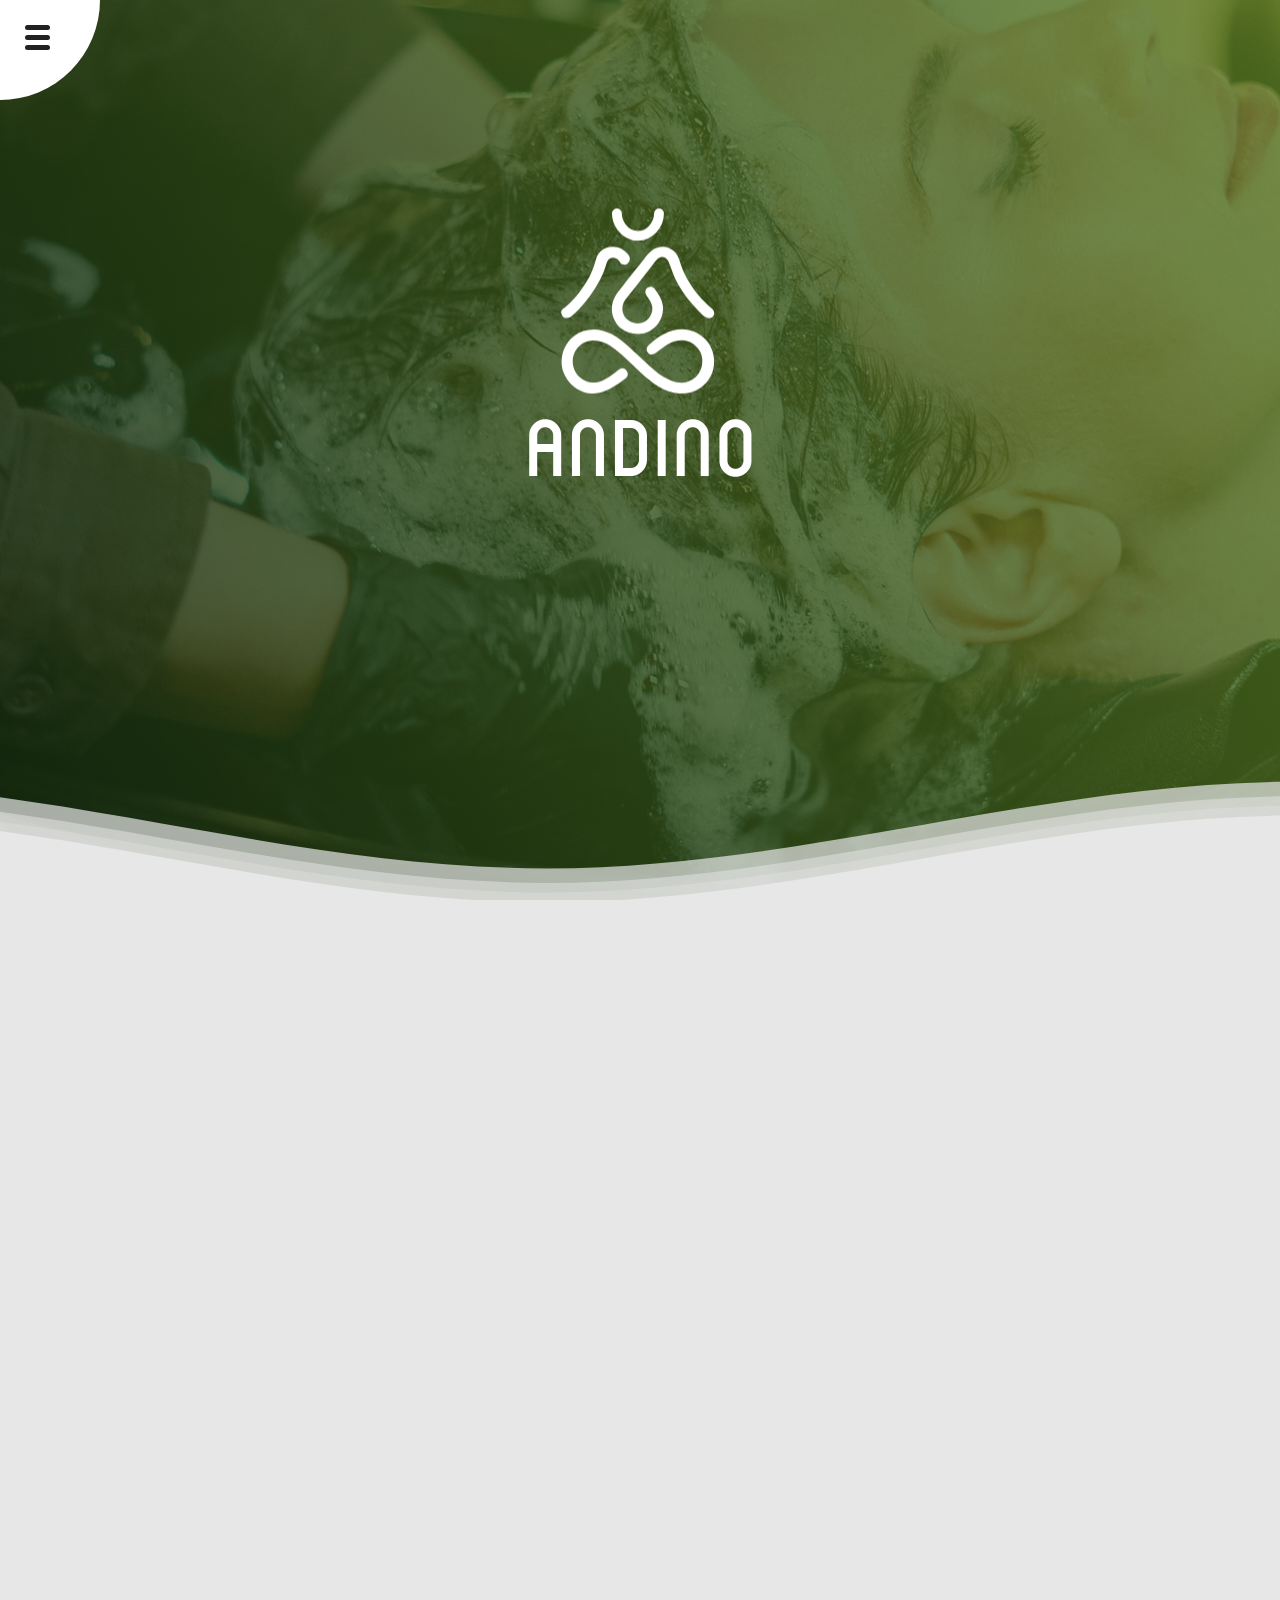
==== commit 3674a648: "Update" ====
--- a/index.html
+++ b/index.html
@@ -14,6 +14,9 @@
   <link rel="stylesheet" href="css/styles.min.css" />
   <link rel="stylesheet" href="css/locomotive-scroll.min.css" />
   <link rel="stylesheet" href="https://kit-pro.fontawesome.com/releases/v6.1.0/css/pro.min.css">
+  <link rel="stylesheet" href="https://cdnjs.cloudflare.com/ajax/libs/OwlCarousel2/2.3.4/assets/owl.carousel.min.css"
+    integrity="sha512-tS3S5qG0BlhnQROyJXvNjeEM4UpMXHrQfTGmbQ1gKmelCxlSEBUaxhRBj/EFTzpbP4RVSrpEikbmdJobCvhE3g=="
+    crossorigin="anonymous" referrerpolicy="no-referrer" />
 
   <script type="text/javascript">
     /*
@@ -211,7 +214,7 @@
           <style type="text/css">
             .st0 {
               fill: none;
-              stroke: rgb(32,32,32);
+              stroke: rgb(32, 32, 32);
               stroke-width: 8.2424;
               stroke-linecap: round;
               stroke-miterlimit: 10;
@@ -219,7 +222,7 @@
 
             .st1 {
               fill: none;
-              stroke: rgb(32,32,32);
+              stroke: rgb(32, 32, 32);
               stroke-width: 9.1582;
               stroke-linecap: round;
               stroke-miterlimit: 10;
@@ -227,7 +230,7 @@
 
             .st2 {
               fill: none;
-              stroke: rgb(32,32,32);
+              stroke: rgb(32, 32, 32);
               stroke-width: 8.2424;
               stroke-linecap: round;
               stroke-linejoin: round;
@@ -246,10 +249,12 @@
           <path class="st0 ycVGaCyS_7" d="M266.5,22.7c0,0-42.2,79.8-37.6,123.1"></path>
           <path class="st0 ycVGaCyS_8" d="M199.9,50.8c0,0,67.9-16.3,116.9,2.6"></path>
           <path class="st0 ycVGaCyS_9" d="M268.7,88c-2.8,1.1-5.4,3.3-8.3,5.7c-5.8,4.8-11.4,10.5-12.9,18.2c-1.2,6,12.2-2.8,13.5-3.6
-          c5.8-3.8,11.7-8,17.2-12.5c0.8-0.6,3.9-2.5,4.1-3.4c0.3-1.3-1.3-2.1-2.4-2.9C275.5,86.6,272,86.6,268.7,88z"></path>
+          c5.8-3.8,11.7-8,17.2-12.5c0.8-0.6,3.9-2.5,4.1-3.4c0.3-1.3-1.3-2.1-2.4-2.9C275.5,86.6,272,86.6,268.7,88z">
+          </path>
           <path class="st0 ycVGaCyS_10" d="M283,91.8c0,0-8,25.8,5.7,24.1c13.7-1.7,33.7-22.2,33.7-22.2"></path>
           <path class="st0 ycVGaCyS_11" d="M370.7,69c0,0,4.8-13.5,7.3-17.2"></path>
-          <path class="st2 ycVGaCyS_12" d="M355.2,7.8c0,0-36.6,81.3-30.5,103c0,0,21.7-2.2,35.2-20.5l2.1-4.7c0,0-12.2,24.8-3.4,27.3
+          <path class="st2 ycVGaCyS_12"
+            d="M355.2,7.8c0,0-36.6,81.3-30.5,103c0,0,21.7-2.2,35.2-20.5l2.1-4.7c0,0-12.2,24.8-3.4,27.3
           c8.7,2.5,31-17.3,31-17.3l1.8-1.3c0,0,20.6-13.9,26.8-9.8c6.2,4.1-10.9,23.4-10.9,23.4l10,5c0,0,23.6-14.7,34.8-19.7">
           </path>
           <path class="st0 ycVGaCyS_13" d="M417.1,113.1c0.1,0,0.1,0.1,0.2,0.1c0.5,0.4,0.7,1,1,1.5c2,4.5,2.1,8,0.8,12.7c-1.9,6.8-4.5,13.4-7.1,20
@@ -261,27 +266,60 @@
       <div class="product" data-scroll>
         <div class="grid">
           <div class="image" data-scroll>
-            <img class="background" src="assets/products-bg.webp"/>
+            <img class="background" src="assets/products-bg.webp" />
             <div class="product-shampoo">
-              <img src="assets/shampoo.png" data-scroll data-scroll-speed="-1"/> <!-- TODO: Test webp and delete .png -->
-            </div>
-          </div>
-
-          <div class="left" data-scroll>
-            <div class="text first" data-scroll>
-              <i class="fa-duotone fa-soap"></i> <!-- TODO: Add icon global value to make them smaller when resize - Add text h2-small etc -->
+              <img src="assets/shampoo.png" data-scroll data-scroll-speed="-1" />
+              <!-- TODO: Test webp and delete .png -->
+            </div>
+          </div>
+        </div>
+      </div>
+
+      <div class="gtco-testimonials" data-scroll>
+
+        <div class="owl-carousel owl-carousel1 owl-theme">
+          <div class="card">
+            <div class="icon">
+              <i class="fa-duotone fa-eye-dropper-full"></i>
+            </div>
+            <div class="card-body">
+              <h2>Oleatos Activos</h2>
+              <p class="card-text">“ Nam libero tempore, cum soluta nobis est eligendi optio cumque nihil
+                impedit quo minus id quod maxime placeat ” </p>
+            </div>
+          </div>
+          <div class="card">
+            <div class="icon">
+              <i class="fa-duotone fa-soap"></i>
+            </div>
+            <div class="card-body">
               <h2>Limpieza profunda</h2>
-              <h3>A base de tensioactivos equilibrados y orgánicos.</h3>
-            </div>
-
-            <div class="text second" data-scroll>
+              <p class="card-text">“ Nam libero tempore, cum soluta nobis est eligendi optio cumque nihil
+                impedit quo minus id quod maxime placeat ” </p>
+            </div>
+          </div>
+          <div class="card">
+            <div class="icon">
               <i class="fa-duotone fa-eye-dropper-full"></i>
-              <h2>Oleatos activos</h2>
-              <h3>A base de aceite oliva con jarilla y romero para sacar el máximo de sus numerosas propiedades.</h3>
-            </div>
-
-          </div>
-        </div>
+            </div>
+            <div class="card-body">
+              <h2>Oleatos Activos</h2>
+              <p class="card-text">“ Nam libero tempore, cum soluta nobis est eligendi optio cumque nihil
+                impedit quo minus id quod maxime placeat ” </p>
+            </div>
+          </div>
+          <div class="card">
+            <div class="icon">
+              <i class="fa-duotone fa-eye-dropper-full"></i>
+            </div>
+            <div class="card-body">
+              <h2>Oleatos Activos</h2>
+              <p class="card-text">“ Nam libero tempore, cum soluta nobis est eligendi optio cumque nihil
+                impedit quo minus id quod maxime placeat ” </p>
+            </div>
+          </div>
+        </div>
+
       </div>
 
     </section>
@@ -310,6 +348,7 @@
   </div>
 
   <script src="https://code.jquery.com/jquery-3.6.0.slim.min.js"></script>
+  <script src="https://cdnjs.cloudflare.com/ajax/libs/OwlCarousel2/2.3.4/owl.carousel.min.js"></script>
   <script src="js/locomotive-scroll.min.js"></script>
   <script src="js/main.js"></script>
   <script>
--- a/css/styles.min.css
+++ b/css/styles.min.css
@@ -1 +1 @@
-@import"https://fonts.googleapis.com/css2?family=Anybody:wdth,wght@84.5,363;84.5,424;84.5,614&display=swap";body,html{width:100vw;height:100vh;margin:0;font-family:sans-serif;text-rendering:geometricPrecision;overflow:hidden;-webkit-tap-highlight-color:transparent;-webkit-user-select:none;-moz-user-select:none;-ms-user-select:none;user-select:none}:root{--bg-color: rgb(231, 231, 231, 1);--title-color: #1B262C;--accent-color: #FFA372}body{background-color:var(--bg-color);max-height:100vh}*{padding:0;margin:0;box-sizing:border-box}::-webkit-scrollbar{width:2px;background-color:var(--bg-color)}::-webkit-scrollbar-thumb{background:var(--accent-color)}::-moz-selection{color:inherit;background:transparent}::-moz-selection,::selection,::-webkit-selection{color:inherit;background:transparent}main{overflow:hidden}.c-loader{position:fixed;width:100%;height:100%;top:0;left:0;z-index:10;pointer-events:none;color:#fff}.c-loader_bg{width:100%;position:absolute;top:0;left:0;height:100%;background:var(--accent-color);pointer-events:all;transition:.2s;transition-delay:.6s}.c-loader.is-loaded .c-loader_bg{height:0 !important}.c-loader.is-loaded .c-loader_text{opacity:0}.c-loader.is-loaded .c-loader_circle{opacity:0}.c-l-up,.c-m-up{overflow:hidden;display:block}.c-l-up span,.c-m-up span{transition:.2s;transition-delay:0;display:block;transform:translate(0, 0);color:#fff;font-size:inherit;font-family:circula}.c-loader.is-loaded .c-l-up span{transform:translate(0, -100%) !important}.c-loader_text{position:absolute;top:50%;left:50%;transform:translate(-50%, -60%);transition:.2s;transition-delay:.5s}.c-loader_text h2>div span{-webkit-animation:bring-up .8s linear;animation:bring-up .8s linear}.c-loader_text>h4{margin-top:10px;text-align:center;text-transform:uppercase;font-size:12px;font-family:ttnorms}.c-loader_circle{position:absolute;bottom:15%;left:calc(50% - 25px);width:50px;height:50px;border:4px solid rgba(255,255,255,.2);border-left:4px solid #fff;border-radius:100px;-webkit-animation:loader-rotate 1s linear infinite;animation:loader-rotate 1s linear infinite;transition:.4s;transition-delay:.2s}@font-face{font-family:"circula";src:url("out.eot");src:url("out.eot?#iefix") format("embedded-opentype"),url("../fonts/circula/circula.woff2") format("woff2"),url("../fonts/circula/circula.woff") format("woff"),url("../fonts/circula/circula.ttf") format("truetype"),url("../fonts/circula/circula.svg#circula") format("svg")}ul,li{list-style-type:none}a{text-decoration:none}a,p{font-family:ttnorms}p{font-size:1.2em;font-family:"Anybody",cursive;font-weight:normal;color:#222;line-height:126%}h1,h2,h3,h4{font-weight:normal;text-transform:uppercase;font-family:circula;line-height:100%;color:#222}h1,h2{white-space:nowrap}h1{font-size:5em}h2{font-size:3em}@-webkit-keyframes loader-rotate{from{transform:rotate(0deg)}to{transform:rotate(360deg)}}@keyframes loader-rotate{from{transform:rotate(0deg)}to{transform:rotate(360deg)}}@-webkit-keyframes animatedBackground{from{background-position:0 0}to{background-position:100% 0}}@keyframes animatedBackground{from{background-position:0 0}to{background-position:100% 0}}.parallax>use{-webkit-animation:move-forever 25s cubic-bezier(0.55, 0.5, 0.45, 0.5) infinite;animation:move-forever 25s cubic-bezier(0.55, 0.5, 0.45, 0.5) infinite}.parallax>use:nth-child(1){-webkit-animation-delay:-2s;-webkit-animation-duration:7s;animation-delay:-2s;animation-duration:7s}.parallax>use:nth-child(2){-webkit-animation-delay:-3s;-webkit-animation-duration:10s;animation-delay:-3s;animation-duration:10s}.parallax>use:nth-child(3){-webkit-animation-delay:-4s;-webkit-animation-duration:13s;animation-delay:-4s;animation-duration:13s}.parallax>use:nth-child(4){-webkit-animation-delay:-5s;-webkit-animation-duration:20s;animation-delay:-5s;animation-duration:20s}@-webkit-keyframes move-forever{0%{transform:translate3d(-90px, 0, 0)}100%{transform:translate3d(85px, 0, 0)}}@keyframes move-forever{0%{transform:translate3d(-90px, 0, 0)}100%{transform:translate3d(85px, 0, 0)}}@-webkit-keyframes fade-in-right{from{opacity:0;transform:translateX(-15px)}to{opacity:1;transform:translateX(0)}}@keyframes fade-in-right{from{opacity:0;transform:translateX(-15px)}to{opacity:1;transform:translateX(0)}}@-webkit-keyframes fade-in-right-xl{from{opacity:0;transform:translateX(-80px)}to{opacity:1;transform:translateX(0)}}@keyframes fade-in-right-xl{from{opacity:0;transform:translateX(-80px)}to{opacity:1;transform:translateX(0)}}@-webkit-keyframes fade-in-left-xl{from{opacity:0;transform:translateX(80px)}to{opacity:1;transform:translateX(0)}}@keyframes fade-in-left-xl{from{opacity:0;transform:translateX(80px)}to{opacity:1;transform:translateX(0)}}@-webkit-keyframes grow-left{from{transform:scaleX(0)}to{transform:scaleX(1)}}@keyframes grow-left{from{transform:scaleX(0)}to{transform:scaleX(1)}}header .base{z-index:90;position:fixed;top:0px;left:0px;background-color:#fff;width:98px;height:98px;transition:all 1s cubic-bezier(0.5, -0.75, 0.05, 1);border-bottom-right-radius:100%}header .base .menu{z-index:100;background-color:#fff;position:absolute;top:0px;left:0px;width:100px;height:100px;border-bottom-right-radius:200px;cursor:pointer;transition:all 1s cubic-bezier(0.5, -0.75, 0.05, 1),background-color 1s ease}header .base .menu .icon{position:absolute;width:25px;height:25px;top:50%;left:50%;transform:translate(-100%, -100%)}header .base .menu .icon:before,header .base .menu .icon:after{content:"";transform:rotate(0deg);transition:top .5s ease .5s,transform .5s ease,background-color .75s ease .25s}header .base .menu .icon .bar,header .base .menu .icon:before,header .base .menu .icon:after{position:absolute;height:5px;left:0px;right:0px;border-radius:5px;background-color:#222}header .base .menu .icon .bar{transition:opacity 0s linear .5s,background-color .75s ease .25s;opacity:1;top:10px}header .base .menu .icon:before{top:0px}header .base .menu .icon:after{top:initial;top:20px}header .base .icons{z-index:98;position:absolute;top:0px;left:0px}header .base .icons>*{position:absolute;font-size:40px;color:#222;transition:.3s cubic-bezier(0.5, -0.25, 0.05, 1)}header .base .icons .fa-mobile-button{top:35px;left:0px;transition-delay:.2s}header .base .icons .fa-calendar-o{top:0px;left:0px;color:#fff;transition-delay:.1s}header .base .icons .fa-atom{top:0px;left:35px}header .base .section{z-index:96;position:absolute;top:0px;left:0px;height:0px;width:0px;transform-origin:100% 100%;transform:rotate(135deg)}header .base .section .cover1{transform-origin:100% 100%}header .base .section .cover1,header .base .section .cover1 .cover2,header .base .section .cover1 .cover2 .content{position:absolute;width:600px;height:600px}header .base .section .cover1,header .base .section .cover1 .cover2{top:50%;left:50%;transform:translate(-100%, -100%) rotate(4deg);overflow:hidden;pointer-events:none;transition:transform .5s ease-in}header .base .section .cover1 .cover2{transform:translate(50%, -50%) rotate(-8deg);transform-origin:0% 100%}header .base .section .cover1 .cover2 .content{width:150px;height:150px;border-radius:100%;background-color:#2e7300;top:100%;left:0%;transform:translate(-50%, -50%);transition:background-color 0s,width 1.5s cubic-bezier(0.5, -0.5, 0.05, 1) 0s,height 1.5s cubic-bezier(0.5, -0.5, 0.05, 1) 0s;pointer-events:auto}header .base .section-static{z-index:94;width:100px;height:100px;position:absolute;top:0px;left:0px;transform-origin:0% 0%;transition:width 1s cubic-bezier(0.5, -0.75, 0.05, 1),height 1s cubic-bezier(0.5, -0.75, 0.05, 1)}header .base .section-static:hover{background-color:#eaeaea}header .base .section-static.top{transform:rotate(-45deg);border-bottom-right-radius:400px}header .base .section-static.bottom{transform:rotate(45deg);border-bottom-right-radius:400px}header .base.close{width:300px;height:300px;transition:all 1.25s cubic-bezier(0.5, 0, 0.05, 1.75)}header .base.close .menu{width:150px;height:150px;transition:all 1s cubic-bezier(0.5, 0, 0.05, 1.75),background-color 1s ease;background-color:#222}header .base.close .menu .icon .bar,header .base.close .menu .icon:before,header .base.close .menu .icon:after{background-color:#fff}header .base.close .menu .icon .bar{opacity:0}header .base.close .menu .icon:before,header .base.close .menu .icon:after{transition:top .5s linear,transform .5s ease .5s,background-color .75s ease .25s}header .base.close .menu .icon:before{top:10px;transform:rotate(-45deg)}header .base.close .menu .icon:after{top:10px;transform:rotate(45deg)}header .base.close .icons{position:absolute;top:0px;left:0px}header .base.close .icons>*{position:absolute;font-size:40px;color:#222;transition:.3s cubic-bezier(0.5, 0, 0.05, 1.75) .7s;pointer-events:none}header .base.close .icons .fa-mobile-button{top:35px;left:200px}header .base.close .icons .fa-calendar-o{top:141px;left:141px;color:#fff;transition-delay:.65s}header .base.close .icons .fa-atom{top:200px;left:35px;transition-delay:.8s}header .base.close .section .cover1{transform-origin:100% 100%}header .base.close .section .cover1,header .base.close .section .cover1 .cover2,header .base.close .section .cover1 .cover2 .content{position:absolute;width:600px;height:600px}header .base.close .section .cover1,header .base.close .section .cover1 .cover2{top:50%;left:50%;transform:translate(-100%, -100%) rotate(16deg);overflow:hidden;transition:transform .5s ease-in .5s}header .base.close .section .cover1 .cover2{transform:translate(50%, -50%) rotate(-32deg);transform-origin:0% 100%}header .base.close .section .cover1 .cover2 .content{border-radius:100%;background-color:#2e7300;top:100%;left:0%;transform:translate(-50%, -50%);transition:background-color 0s,width 1.1s cubic-bezier(0.5, 0, 0.05, 1.75) .25s,height 1.1s cubic-bezier(0.5, 0, 0.05, 2) .25s}header .base.close .section .cover1 .cover2 .content:hover{background-color:#2e7300}header .base.close .section-static{width:300px;height:300px;transition:width 1.25s cubic-bezier(0.5, 0, 0.05, 2),height 1.25s cubic-bezier(0.5, 0, 0.05, 2)}header.secondary-nav .base .menu{background-color:#222}header.secondary-nav .base .menu .icon .bar,header.secondary-nav .base .menu .icon:before,header.secondary-nav .base .menu .icon:after{background-color:#fff}.block-1{height:100vh;background-image:linear-gradient(60deg, rgba(19, 44, 15, 0.8) 0%, rgba(90, 124, 34, 0.8) 100%),url(../assets/home-bg.webp);background-size:cover;background-position:center center;background-attachment:fixed;background-repeat:no-repeat}.block-1 .waves{position:absolute;bottom:0;width:100%;height:15vh;margin-bottom:-7px;min-height:100px;max-height:150px}.block-1 .container{position:relative;display:flex;align-items:center;justify-content:center;width:100%;height:100%}.block-1 .banner_design{position:absolute;white-space:nowrap}.block-1 .banner_design .image{position:absolute;top:50%;right:50%;transform:translate(50%, -90%);filter:brightness(0) invert(1)}.block-1 .banner_design .image img{width:230px;height:230px}.block-1 .banner_design .text{will-change:transform;text-align:center}.block-1 .banner_design .text h1{display:inline-block;color:#fff}.block-2{margin-top:80px;overflow:hidden}.block-2 .text-horizontal{transform:translateX(30%)}.block-2 .text-horizontal .outline h1{-webkit-text-stroke:.02em #000;color:transparent}.block-2 .features{display:flex;justify-content:center;align-items:center}.block-2 .features .container{max-width:1200px;margin:70px auto;display:grid;grid-gap:1rem}.block-2 .features .container .card_activator_mobile{position:absolute}.block-2 .features .container .card{position:relative;cursor:pointer}.block-2 .features .container .card .face{border-radius:10px;width:300px;height:200px;transition:.5s}.block-2 .features .container .card .face.face1{position:relative;background:#333;display:flex;justify-content:center;align-items:center;z-index:1;transform:translateY(100px)}.block-2 .features .container .card .face.face1 .content{opacity:.2;transition:.5s;text-align:center}.block-2 .features .container .card .face.face1 .content .fa-atom{font-size:8em;color:#fff}.block-2 .features .container .card .face.face1 .content .fa-flask-round-potion{font-size:8em;color:#fff}.block-2 .features .container .card .face.face1 .content .fa-planet-moon{font-size:8em;color:#fff}.block-2 .features .container .card .face.face1 .content h3{margin:10px 0 0;padding:0;color:#fff;text-align:center;font-size:1.5em}.block-2 .features .container .card .face.face2{position:relative;background:#fff;display:flex;justify-content:center;align-items:center;padding:20px;box-sizing:border-box;box-shadow:0 20px 20px rgba(0,0,0,.5);transform:translateY(-100px)}.block-2 .features .container .card .face.face2 .content{width:100%;word-wrap:break-word}.block-2 .features .container .card .face.face2 .content p{margin:0;padding:0;opacity:0;transition:.6s}.block-2 .features .container .card:hover .face.face1{background:#3ea100;transform:translateY(0)}.block-2 .features .container .card:hover .face.face1 .content{opacity:1}.block-2 .features .container .card:hover .face.face2{transform:translateY(0)}.block-2 .features .container .card:hover .face.face2 .content p{opacity:1}.block-3{margin-top:50px;height:auto}.block-3 .reveal.is-inview{opacity:0;-webkit-animation:fade-in-right ease 2s forwards;animation:fade-in-right ease 2s forwards}.block-3 .reveal .logo{width:100%;height:auto;display:flex;justify-content:center;align-items:center;text-align:center;margin-bottom:15px}.block-3 .reveal .logo img{width:150px;height:auto}.block-3 .reveal .text{display:flex;justify-content:center;align-items:center;text-align:center}.block-3 .revitaliz{display:flex;justify-content:center;align-items:center}.block-3 .revitaliz svg{width:350px;height:auto}.block-3 .revitaliz.is-inview .ycVGaCyS_0{stroke-dasharray:94 96;stroke-dashoffset:95;-webkit-animation:ycVGaCyS_draw 114ms linear 0ms forwards;animation:ycVGaCyS_draw 114ms linear 0ms forwards}.block-3 .revitaliz.is-inview .ycVGaCyS_1{stroke-dasharray:108 110;stroke-dashoffset:109;-webkit-animation:ycVGaCyS_draw 131ms linear 114ms forwards;animation:ycVGaCyS_draw 131ms linear 114ms forwards}.block-3 .revitaliz.is-inview .ycVGaCyS_2{stroke-dasharray:256 258;stroke-dashoffset:257;-webkit-animation:ycVGaCyS_draw 310ms linear 246ms forwards;animation:ycVGaCyS_draw 310ms linear 246ms forwards}.block-3 .revitaliz.is-inview .ycVGaCyS_3{stroke-dasharray:141 143;stroke-dashoffset:142;-webkit-animation:ycVGaCyS_draw 171ms linear 557ms forwards;animation:ycVGaCyS_draw 171ms linear 557ms forwards}.block-3 .revitaliz.is-inview .ycVGaCyS_4{stroke-dasharray:69 71;stroke-dashoffset:70;-webkit-animation:ycVGaCyS_draw 84ms linear 729ms forwards;animation:ycVGaCyS_draw 84ms linear 729ms forwards}.block-3 .revitaliz.is-inview .ycVGaCyS_5{stroke-dasharray:67 69;stroke-dashoffset:68;-webkit-animation:ycVGaCyS_draw 82ms linear 814ms forwards;animation:ycVGaCyS_draw 82ms linear 814ms forwards}.block-3 .revitaliz.is-inview .ycVGaCyS_6{stroke-dasharray:21 23;stroke-dashoffset:22;-webkit-animation:ycVGaCyS_draw 26ms linear 896ms forwards;animation:ycVGaCyS_draw 26ms linear 896ms forwards}.block-3 .revitaliz.is-inview .ycVGaCyS_7{stroke-dasharray:131 133;stroke-dashoffset:132;-webkit-animation:ycVGaCyS_draw 159ms linear 923ms forwards;animation:ycVGaCyS_draw 159ms linear 923ms forwards}.block-3 .revitaliz.is-inview .ycVGaCyS_8{stroke-dasharray:119 121;stroke-dashoffset:120;-webkit-animation:ycVGaCyS_draw 145ms linear 1082ms forwards;animation:ycVGaCyS_draw 145ms linear 1082ms forwards}.block-3 .revitaliz.is-inview .ycVGaCyS_9{stroke-dasharray:92 94;stroke-dashoffset:93;-webkit-animation:ycVGaCyS_draw 112ms linear 1228ms forwards;animation:ycVGaCyS_draw 112ms linear 1228ms forwards}.block-3 .revitaliz.is-inview .ycVGaCyS_10{stroke-dasharray:71 73;stroke-dashoffset:72;-webkit-animation:ycVGaCyS_draw 87ms linear 1340ms forwards;animation:ycVGaCyS_draw 87ms linear 1340ms forwards}.block-3 .revitaliz.is-inview .ycVGaCyS_11{stroke-dasharray:19 21;stroke-dashoffset:20;-webkit-animation:ycVGaCyS_draw 24ms linear 1427ms forwards;animation:ycVGaCyS_draw 24ms linear 1427ms forwards}.block-3 .revitaliz.is-inview .ycVGaCyS_12{stroke-dasharray:332 334;stroke-dashoffset:333;-webkit-animation:ycVGaCyS_draw 402ms linear 1451ms forwards;animation:ycVGaCyS_draw 402ms linear 1451ms forwards}.block-3 .revitaliz.is-inview .ycVGaCyS_13{stroke-dasharray:119 121;stroke-dashoffset:120;-webkit-animation:ycVGaCyS_draw 145ms linear 1854ms forwards;animation:ycVGaCyS_draw 145ms linear 1854ms forwards}@-webkit-keyframes ycVGaCyS_draw{100%{stroke-dashoffset:0}}@keyframes ycVGaCyS_draw{100%{stroke-dashoffset:0}}@-webkit-keyframes ycVGaCyS_fade{0%{stroke-opacity:1}93.54838709677419%{stroke-opacity:1}100%{stroke-opacity:0}}@keyframes ycVGaCyS_fade{0%{stroke-opacity:1}93.54838709677419%{stroke-opacity:1}100%{stroke-opacity:0}}.block-3 .product{display:flex;justify-content:center}.block-3 .product .grid .image{position:relative;display:flex;justify-content:center;align-items:center}.block-3 .product .grid .image .background{margin:50px;padding:0 50px;border-radius:50%;max-width:100%}.block-3 .product .grid .image .product-shampoo{position:absolute;max-width:60%;height:auto}.block-3 .product .grid .image .product-shampoo img{width:100%}.block-3 .product .grid .image.is-inview{opacity:0;-webkit-animation:fade-in-right ease 2.5s forwards;animation:fade-in-right ease 2.5s forwards}.block-3 .product .grid .left{text-align:center}.block-3 .product .grid .left .text{width:100%;margin:0;padding:30px 0;opacity:0}.block-3 .product .grid .left .text h3{padding:0 15px;color:rgba(128,128,128,.8)}.block-3 .product .grid .left .text.first.is-inview{opacity:0;-webkit-animation:fade-in-right-xl ease 2s forwards;animation:fade-in-right-xl ease 2s forwards}.block-3 .product .grid .left .text.second.is-inview{opacity:0;-webkit-animation:fade-in-left-xl ease 2s forwards;animation:fade-in-left-xl ease 2s forwards}.block-3 .product .grid .left .fa-duotone{margin-bottom:20px;font-size:5em;color:#307e00}.block-4{height:100vh}@media screen and (max-width: 900px){h1{font-size:4em}h2{font-size:2.5em}.block-1 img{width:190px !important;height:190px !important}.block-2 .text-horizontal{transform:translateX(20%)}.block-2 .features .container .card_activator_mobile.one{position:absolute;width:100%;height:0;align-self:start;justify-self:start}.block-2 .features .container .card_activator_mobile.one.is-inview~.card.top .face.face1{background:#3ea100;transform:translateY(0)}.block-2 .features .container .card_activator_mobile.one.is-inview~.card.top .face.face1 .content{opacity:1}.block-2 .features .container .card_activator_mobile.one.is-inview~.card.top .face.face2{transform:translateY(0)}.block-2 .features .container .card_activator_mobile.one.is-inview~.card.top .face.face2 .content p{opacity:1}.block-2 .features .container .card_activator_mobile.two{position:absolute;align-self:center;justify-self:center;width:100%;height:0}.block-2 .features .container .card_activator_mobile.two.is-inview~.card.middle .face.face1{background:#3ea100;transform:translateY(0)}.block-2 .features .container .card_activator_mobile.two.is-inview~.card.middle .face.face1 .content{opacity:1}.block-2 .features .container .card_activator_mobile.two.is-inview~.card.middle .face.face2{transform:translateY(0)}.block-2 .features .container .card_activator_mobile.two.is-inview~.card.middle .face.face2 .content p{opacity:1}.block-2 .features .container .card_activator_mobile.three{position:absolute;align-self:end;justify-self:end;width:100%;height:0}.block-2 .features .container .card_activator_mobile.three.is-inview~.card.bottom .face.face1{background:#3ea100;transform:translateY(0)}.block-2 .features .container .card_activator_mobile.three.is-inview~.card.bottom .face.face1 .content{opacity:1}.block-2 .features .container .card_activator_mobile.three.is-inview~.card.bottom .face.face2{transform:translateY(0)}.block-2 .features .container .card_activator_mobile.three.is-inview~.card.bottom .face.face2 .content p{opacity:1}}@media screen and (min-width: 800px){.block-1{-webkit-animation:animatedBackground 25s linear infinite alternate;animation:animatedBackground 25s linear infinite alternate}}@media screen and (max-width: 600px){h1{font-size:3em}h2{font-size:2em}.block-1 h1{font-size:4em !important}}@media screen and (max-width: 420px){.block-2 .text-horizontal h1{font-size:2.8em !important}}@media(min-width: 1000px){.block-2 .container{grid-template-columns:repeat(3, 1fr)}.block-2 .features .card_activator{align-self:end;justify-self:end;width:0;height:0}.block-2 .features .card_activator.is-inview~.container .card.middle .face.face1{background:#3ea100;transform:translateY(0)}.block-2 .features .card_activator.is-inview~.container .card.middle .face.face1 .content{opacity:1}.block-2 .features .card_activator.is-inview~.container .card.middle .face.face2{transform:translateY(0)}.block-2 .features .card_activator.is-inview~.container .card.middle .face.face2 .content p{opacity:1}}@media screen and (min-width: 1920px){h1{font-size:6em}.block-1 img{width:280px !important;height:280px !important}.block-2 .text-horizontal{transform:translateX(40%)}}@media screen and (min-width: 2400px){h1{font-size:7em}.block-1 img{width:320px !important;height:320px !important}}#pop-up{position:fixed;top:0;left:0;width:100%;height:100%;background-color:rgba(39,39,39,.7);z-index:10;display:none;pointer-events:none}.pop-up_message{position:absolute;width:60%;height:80%;top:50%;left:50%;transform:translate(-50%, -50%);background-color:var(--bg-color);display:flex;align-items:center;z-index:11}.pop-up_image{background:url(../assets/how2.jpg);background-size:cover;overflow:hidden;height:100%;background-repeat:no-repeat}.pop-up_text{padding:7% 5%;height:100%;overflow:auto}.pop-up_text h2{font-size:3vw;padding-bottom:2.5vh}.pop-close{position:absolute;right:20px;top:20px;font-size:30px;color:var(--accent-color)}.credits{margin-top:3vh}.credits p{text-transform:uppercase;padding-bottom:1vh;font-size:11px}.credits a{opacity:.7}.pop-up_text>a{color:var(--accent-color);text-decoration:underline;margin:10% 0 20% 0;display:block}+@import"https://fonts.googleapis.com/css2?family=Anybody:wdth,wght@84.5,363;84.5,424;84.5,614&display=swap";body,html{width:100vw;height:100vh;margin:0;font-family:sans-serif;text-rendering:geometricPrecision;overflow:hidden;-webkit-tap-highlight-color:rgba(0,0,0,0);-webkit-user-select:none;-moz-user-select:none;-ms-user-select:none;user-select:none}:root{--bg-color: rgb(231, 231, 231, 1);--title-color: #1B262C;--accent-color: #FFA372}body{background-color:var(--bg-color);max-height:100vh}*{padding:0;margin:0;box-sizing:border-box}::-webkit-scrollbar{width:2px;background-color:var(--bg-color)}::-webkit-scrollbar-thumb{background:var(--accent-color)}::-moz-selection{color:inherit;background:rgba(0,0,0,0)}::-moz-selection,::selection,::-webkit-selection{color:inherit;background:rgba(0,0,0,0)}main{overflow:hidden}.c-loader{position:fixed;width:100%;height:100%;top:0;left:0;z-index:10;pointer-events:none;color:#fff}.c-loader_bg{width:100%;position:absolute;top:0;left:0;height:100%;background:var(--accent-color);pointer-events:all;transition:.2s;transition-delay:.6s}.c-loader.is-loaded .c-loader_bg{height:0 !important}.c-loader.is-loaded .c-loader_text{opacity:0}.c-loader.is-loaded .c-loader_circle{opacity:0}.c-l-up,.c-m-up{overflow:hidden;display:block}.c-l-up span,.c-m-up span{transition:.2s;transition-delay:0;display:block;transform:translate(0, 0);color:#fff;font-size:inherit;font-family:circula}.c-loader.is-loaded .c-l-up span{transform:translate(0, -100%) !important}.c-loader_text{position:absolute;top:50%;left:50%;transform:translate(-50%, -60%);transition:.2s;transition-delay:.5s}.c-loader_text h2>div span{-webkit-animation:bring-up .8s linear;animation:bring-up .8s linear}.c-loader_text>h4{margin-top:10px;text-align:center;text-transform:uppercase;font-size:12px;font-family:ttnorms}.c-loader_circle{position:absolute;bottom:15%;left:calc(50% - 25px);width:50px;height:50px;border:4px solid rgba(255,255,255,.2);border-left:4px solid #fff;border-radius:100px;-webkit-animation:loader-rotate 1s linear infinite;animation:loader-rotate 1s linear infinite;transition:.4s;transition-delay:.2s}@font-face{font-family:"circula";src:url("out.eot");src:url("out.eot?#iefix") format("embedded-opentype"),url("../fonts/circula/circula.woff2") format("woff2"),url("../fonts/circula/circula.woff") format("woff"),url("../fonts/circula/circula.ttf") format("truetype"),url("../fonts/circula/circula.svg#circula") format("svg")}ul,li{list-style-type:none}a{text-decoration:none}a,p{font-family:ttnorms}p{font-size:1.2em;font-family:"Anybody",cursive;font-weight:normal;color:#222;line-height:126%}h1,h2,h3,h4{font-weight:normal;text-transform:uppercase;font-family:circula;line-height:100%;color:#222}h1,h2{white-space:nowrap}h1{font-size:5em}h2{font-size:3em}@-webkit-keyframes loader-rotate{from{transform:rotate(0deg)}to{transform:rotate(360deg)}}@keyframes loader-rotate{from{transform:rotate(0deg)}to{transform:rotate(360deg)}}@-webkit-keyframes animatedBackground{from{background-position:0 0}to{background-position:100% 0}}@keyframes animatedBackground{from{background-position:0 0}to{background-position:100% 0}}.parallax>use{-webkit-animation:move-forever 25s cubic-bezier(0.55, 0.5, 0.45, 0.5) infinite;animation:move-forever 25s cubic-bezier(0.55, 0.5, 0.45, 0.5) infinite}.parallax>use:nth-child(1){-webkit-animation-delay:-2s;-webkit-animation-duration:7s;animation-delay:-2s;animation-duration:7s}.parallax>use:nth-child(2){-webkit-animation-delay:-3s;-webkit-animation-duration:10s;animation-delay:-3s;animation-duration:10s}.parallax>use:nth-child(3){-webkit-animation-delay:-4s;-webkit-animation-duration:13s;animation-delay:-4s;animation-duration:13s}.parallax>use:nth-child(4){-webkit-animation-delay:-5s;-webkit-animation-duration:20s;animation-delay:-5s;animation-duration:20s}@-webkit-keyframes move-forever{0%{transform:translate3d(-90px, 0, 0)}100%{transform:translate3d(85px, 0, 0)}}@keyframes move-forever{0%{transform:translate3d(-90px, 0, 0)}100%{transform:translate3d(85px, 0, 0)}}@-webkit-keyframes fade-in-right{from{opacity:0;transform:translateX(-15px)}to{opacity:1;transform:translateX(0)}}@keyframes fade-in-right{from{opacity:0;transform:translateX(-15px)}to{opacity:1;transform:translateX(0)}}@-webkit-keyframes fade-in-right-xl{from{opacity:0;transform:translateX(-80px)}to{opacity:1;transform:translateX(0)}}@keyframes fade-in-right-xl{from{opacity:0;transform:translateX(-80px)}to{opacity:1;transform:translateX(0)}}@-webkit-keyframes fade-in-left-xl{from{opacity:0;transform:translateX(80px)}to{opacity:1;transform:translateX(0)}}@keyframes fade-in-left-xl{from{opacity:0;transform:translateX(80px)}to{opacity:1;transform:translateX(0)}}@-webkit-keyframes grow-left{from{transform:scaleX(0)}to{transform:scaleX(1)}}@keyframes grow-left{from{transform:scaleX(0)}to{transform:scaleX(1)}}header .base{z-index:90;position:fixed;top:0px;left:0px;background-color:#fff;width:98px;height:98px;transition:all 1s cubic-bezier(0.5, -0.75, 0.05, 1);border-bottom-right-radius:100%}header .base .menu{z-index:100;background-color:#fff;position:absolute;top:0px;left:0px;width:100px;height:100px;border-bottom-right-radius:200px;cursor:pointer;transition:all 1s cubic-bezier(0.5, -0.75, 0.05, 1),background-color 1s ease}header .base .menu .icon{position:absolute;width:25px;height:25px;top:50%;left:50%;transform:translate(-100%, -100%)}header .base .menu .icon:before,header .base .menu .icon:after{content:"";transform:rotate(0deg);transition:top .5s ease .5s,transform .5s ease,background-color .75s ease .25s}header .base .menu .icon .bar,header .base .menu .icon:before,header .base .menu .icon:after{position:absolute;height:5px;left:0px;right:0px;border-radius:5px;background-color:#222}header .base .menu .icon .bar{transition:opacity 0s linear .5s,background-color .75s ease .25s;opacity:1;top:10px}header .base .menu .icon:before{top:0px}header .base .menu .icon:after{top:initial;top:20px}header .base .icons{z-index:98;position:absolute;top:0px;left:0px}header .base .icons>*{position:absolute;font-size:40px;color:#222;transition:.3s cubic-bezier(0.5, -0.25, 0.05, 1)}header .base .icons .fa-mobile-button{top:35px;left:0px;transition-delay:.2s}header .base .icons .fa-calendar-o{top:0px;left:0px;color:#fff;transition-delay:.1s}header .base .icons .fa-atom{top:0px;left:35px}header .base .section{z-index:96;position:absolute;top:0px;left:0px;height:0px;width:0px;transform-origin:100% 100%;transform:rotate(135deg)}header .base .section .cover1{transform-origin:100% 100%}header .base .section .cover1,header .base .section .cover1 .cover2,header .base .section .cover1 .cover2 .content{position:absolute;width:600px;height:600px}header .base .section .cover1,header .base .section .cover1 .cover2{top:50%;left:50%;transform:translate(-100%, -100%) rotate(4deg);overflow:hidden;pointer-events:none;transition:transform .5s ease-in}header .base .section .cover1 .cover2{transform:translate(50%, -50%) rotate(-8deg);transform-origin:0% 100%}header .base .section .cover1 .cover2 .content{width:150px;height:150px;border-radius:100%;background-color:#2e7300;top:100%;left:0%;transform:translate(-50%, -50%);transition:background-color 0s,width 1.5s cubic-bezier(0.5, -0.5, 0.05, 1) 0s,height 1.5s cubic-bezier(0.5, -0.5, 0.05, 1) 0s;pointer-events:auto}header .base .section-static{z-index:94;width:100px;height:100px;position:absolute;top:0px;left:0px;transform-origin:0% 0%;transition:width 1s cubic-bezier(0.5, -0.75, 0.05, 1),height 1s cubic-bezier(0.5, -0.75, 0.05, 1)}header .base .section-static:hover{background-color:#eaeaea}header .base .section-static.top{transform:rotate(-45deg);border-bottom-right-radius:400px}header .base .section-static.bottom{transform:rotate(45deg);border-bottom-right-radius:400px}header .base.close{width:300px;height:300px;transition:all 1.25s cubic-bezier(0.5, 0, 0.05, 1.75)}header .base.close .menu{width:150px;height:150px;transition:all 1s cubic-bezier(0.5, 0, 0.05, 1.75),background-color 1s ease;background-color:#222}header .base.close .menu .icon .bar,header .base.close .menu .icon:before,header .base.close .menu .icon:after{background-color:#fff}header .base.close .menu .icon .bar{opacity:0}header .base.close .menu .icon:before,header .base.close .menu .icon:after{transition:top .5s linear,transform .5s ease .5s,background-color .75s ease .25s}header .base.close .menu .icon:before{top:10px;transform:rotate(-45deg)}header .base.close .menu .icon:after{top:10px;transform:rotate(45deg)}header .base.close .icons{position:absolute;top:0px;left:0px}header .base.close .icons>*{position:absolute;font-size:40px;color:#222;transition:.3s cubic-bezier(0.5, 0, 0.05, 1.75) .7s;pointer-events:none}header .base.close .icons .fa-mobile-button{top:35px;left:200px}header .base.close .icons .fa-calendar-o{top:141px;left:141px;color:#fff;transition-delay:.65s}header .base.close .icons .fa-atom{top:200px;left:35px;transition-delay:.8s}header .base.close .section .cover1{transform-origin:100% 100%}header .base.close .section .cover1,header .base.close .section .cover1 .cover2,header .base.close .section .cover1 .cover2 .content{position:absolute;width:600px;height:600px}header .base.close .section .cover1,header .base.close .section .cover1 .cover2{top:50%;left:50%;transform:translate(-100%, -100%) rotate(16deg);overflow:hidden;transition:transform .5s ease-in .5s}header .base.close .section .cover1 .cover2{transform:translate(50%, -50%) rotate(-32deg);transform-origin:0% 100%}header .base.close .section .cover1 .cover2 .content{border-radius:100%;background-color:#2e7300;top:100%;left:0%;transform:translate(-50%, -50%);transition:background-color 0s,width 1.1s cubic-bezier(0.5, 0, 0.05, 1.75) .25s,height 1.1s cubic-bezier(0.5, 0, 0.05, 2) .25s}header .base.close .section .cover1 .cover2 .content:hover{background-color:#2e7300}header .base.close .section-static{width:300px;height:300px;transition:width 1.25s cubic-bezier(0.5, 0, 0.05, 2),height 1.25s cubic-bezier(0.5, 0, 0.05, 2)}header.secondary-nav .base .menu{background-color:#222}header.secondary-nav .base .menu .icon .bar,header.secondary-nav .base .menu .icon:before,header.secondary-nav .base .menu .icon:after{background-color:#fff}.block-1{height:100vh;background-image:linear-gradient(60deg, rgba(19, 44, 15, 0.8) 0%, rgba(90, 124, 34, 0.8) 100%),url(../assets/home-bg.webp);background-size:cover;background-position:center center;background-attachment:fixed;background-repeat:no-repeat}.block-1 .waves{position:absolute;bottom:0;width:100%;height:15vh;margin-bottom:-7px;min-height:100px;max-height:150px}.block-1 .container{position:relative;display:flex;align-items:center;justify-content:center;width:100%;height:100%}.block-1 .banner_design{position:absolute;white-space:nowrap}.block-1 .banner_design .image{position:absolute;top:50%;right:50%;transform:translate(50%, -90%);filter:brightness(0) invert(1)}.block-1 .banner_design .image img{width:230px;height:230px}.block-1 .banner_design .text{will-change:transform;text-align:center}.block-1 .banner_design .text h1{display:inline-block;color:#fff}.block-2{margin-top:80px;overflow:hidden}.block-2 .text-horizontal{transform:translateX(30%)}.block-2 .text-horizontal .outline h1{-webkit-text-stroke:.02em #000;color:rgba(0,0,0,0)}.block-2 .features{display:flex;justify-content:center;align-items:center}.block-2 .features .container{max-width:1200px;margin:70px auto;display:grid;grid-gap:1rem}.block-2 .features .container .card_activator_mobile{position:absolute}.block-2 .features .container .card{position:relative;cursor:pointer}.block-2 .features .container .card .face{border-radius:10px;width:300px;height:200px;transition:.5s}.block-2 .features .container .card .face.face1{position:relative;background:#333;display:flex;justify-content:center;align-items:center;z-index:1;transform:translateY(100px)}.block-2 .features .container .card .face.face1 .content{opacity:.2;transition:.5s;text-align:center}.block-2 .features .container .card .face.face1 .content .fa-atom{font-size:8em;color:#fff}.block-2 .features .container .card .face.face1 .content .fa-flask-round-potion{font-size:8em;color:#fff}.block-2 .features .container .card .face.face1 .content .fa-planet-moon{font-size:8em;color:#fff}.block-2 .features .container .card .face.face1 .content h3{margin:10px 0 0;padding:0;color:#fff;text-align:center;font-size:1.5em}.block-2 .features .container .card .face.face2{position:relative;background:#fff;display:flex;justify-content:center;align-items:center;padding:20px;box-sizing:border-box;box-shadow:0 20px 20px rgba(0,0,0,.5);transform:translateY(-100px)}.block-2 .features .container .card .face.face2 .content{width:100%;word-wrap:break-word}.block-2 .features .container .card .face.face2 .content p{margin:0;padding:0;opacity:0;transition:.6s}.block-2 .features .container .card:hover .face.face1{background:#3ea100;transform:translateY(0)}.block-2 .features .container .card:hover .face.face1 .content{opacity:1}.block-2 .features .container .card:hover .face.face2{transform:translateY(0)}.block-2 .features .container .card:hover .face.face2 .content p{opacity:1}.block-3{margin-top:50px;height:auto}.block-3 .reveal.is-inview{opacity:0;-webkit-animation:fade-in-right ease 2s forwards;animation:fade-in-right ease 2s forwards}.block-3 .reveal .logo{width:100%;height:auto;display:flex;justify-content:center;align-items:center;text-align:center;margin-bottom:15px}.block-3 .reveal .logo img{width:150px;height:auto}.block-3 .reveal .text{display:flex;justify-content:center;align-items:center;text-align:center}.block-3 .revitaliz{display:flex;justify-content:center;align-items:center}.block-3 .revitaliz svg{width:350px;height:auto}.block-3 .revitaliz.is-inview .ycVGaCyS_0{stroke-dasharray:94 96;stroke-dashoffset:95;-webkit-animation:ycVGaCyS_draw 114ms linear 0ms forwards;animation:ycVGaCyS_draw 114ms linear 0ms forwards}.block-3 .revitaliz.is-inview .ycVGaCyS_1{stroke-dasharray:108 110;stroke-dashoffset:109;-webkit-animation:ycVGaCyS_draw 131ms linear 114ms forwards;animation:ycVGaCyS_draw 131ms linear 114ms forwards}.block-3 .revitaliz.is-inview .ycVGaCyS_2{stroke-dasharray:256 258;stroke-dashoffset:257;-webkit-animation:ycVGaCyS_draw 310ms linear 246ms forwards;animation:ycVGaCyS_draw 310ms linear 246ms forwards}.block-3 .revitaliz.is-inview .ycVGaCyS_3{stroke-dasharray:141 143;stroke-dashoffset:142;-webkit-animation:ycVGaCyS_draw 171ms linear 557ms forwards;animation:ycVGaCyS_draw 171ms linear 557ms forwards}.block-3 .revitaliz.is-inview .ycVGaCyS_4{stroke-dasharray:69 71;stroke-dashoffset:70;-webkit-animation:ycVGaCyS_draw 84ms linear 729ms forwards;animation:ycVGaCyS_draw 84ms linear 729ms forwards}.block-3 .revitaliz.is-inview .ycVGaCyS_5{stroke-dasharray:67 69;stroke-dashoffset:68;-webkit-animation:ycVGaCyS_draw 82ms linear 814ms forwards;animation:ycVGaCyS_draw 82ms linear 814ms forwards}.block-3 .revitaliz.is-inview .ycVGaCyS_6{stroke-dasharray:21 23;stroke-dashoffset:22;-webkit-animation:ycVGaCyS_draw 26ms linear 896ms forwards;animation:ycVGaCyS_draw 26ms linear 896ms forwards}.block-3 .revitaliz.is-inview .ycVGaCyS_7{stroke-dasharray:131 133;stroke-dashoffset:132;-webkit-animation:ycVGaCyS_draw 159ms linear 923ms forwards;animation:ycVGaCyS_draw 159ms linear 923ms forwards}.block-3 .revitaliz.is-inview .ycVGaCyS_8{stroke-dasharray:119 121;stroke-dashoffset:120;-webkit-animation:ycVGaCyS_draw 145ms linear 1082ms forwards;animation:ycVGaCyS_draw 145ms linear 1082ms forwards}.block-3 .revitaliz.is-inview .ycVGaCyS_9{stroke-dasharray:92 94;stroke-dashoffset:93;-webkit-animation:ycVGaCyS_draw 112ms linear 1228ms forwards;animation:ycVGaCyS_draw 112ms linear 1228ms forwards}.block-3 .revitaliz.is-inview .ycVGaCyS_10{stroke-dasharray:71 73;stroke-dashoffset:72;-webkit-animation:ycVGaCyS_draw 87ms linear 1340ms forwards;animation:ycVGaCyS_draw 87ms linear 1340ms forwards}.block-3 .revitaliz.is-inview .ycVGaCyS_11{stroke-dasharray:19 21;stroke-dashoffset:20;-webkit-animation:ycVGaCyS_draw 24ms linear 1427ms forwards;animation:ycVGaCyS_draw 24ms linear 1427ms forwards}.block-3 .revitaliz.is-inview .ycVGaCyS_12{stroke-dasharray:332 334;stroke-dashoffset:333;-webkit-animation:ycVGaCyS_draw 402ms linear 1451ms forwards;animation:ycVGaCyS_draw 402ms linear 1451ms forwards}.block-3 .revitaliz.is-inview .ycVGaCyS_13{stroke-dasharray:119 121;stroke-dashoffset:120;-webkit-animation:ycVGaCyS_draw 145ms linear 1854ms forwards;animation:ycVGaCyS_draw 145ms linear 1854ms forwards}@-webkit-keyframes ycVGaCyS_draw{100%{stroke-dashoffset:0}}@keyframes ycVGaCyS_draw{100%{stroke-dashoffset:0}}@-webkit-keyframes ycVGaCyS_fade{0%{stroke-opacity:1}93.54838709677419%{stroke-opacity:1}100%{stroke-opacity:0}}@keyframes ycVGaCyS_fade{0%{stroke-opacity:1}93.54838709677419%{stroke-opacity:1}100%{stroke-opacity:0}}.block-3 .product{display:flex;justify-content:center}.block-3 .product .grid .image{position:relative;display:flex;justify-content:center;align-items:center}.block-3 .product .grid .image .background{margin:50px;padding:0 50px;border-radius:50%;max-width:100%}.block-3 .product .grid .image .product-shampoo{position:absolute;max-width:60%;height:auto}.block-3 .product .grid .image .product-shampoo img{width:100%}.block-3 .product .grid .image.is-inview{opacity:0;-webkit-animation:fade-in-right ease 2.5s forwards;animation:fade-in-right ease 2.5s forwards}.block-3 .gtco-testimonials{position:relative;margin-top:30px}.block-3 .gtco-testimonials h2{font-size:35px;text-align:center;margin-bottom:20px}.block-3 .gtco-testimonials .owl-stage-outer{padding:30px 0}.block-3 .gtco-testimonials .owl-nav{display:none}.block-3 .gtco-testimonials .owl-dots{text-align:center}.block-3 .gtco-testimonials .owl-dots span{position:relative;height:10px;width:10px;border-radius:50%;display:block;background:#fff;border:2px solid #307e00;margin:0 5px}.block-3 .gtco-testimonials .owl-dots .active{box-shadow:none}.block-3 .gtco-testimonials .owl-dots .active span{background:#307e00;box-shadow:none;height:12px;width:12px;margin-bottom:-1px}.block-3 .gtco-testimonials .card{text-align:center;background:#fff;box-shadow:0 8px 30px -7px #c9dff0;margin:0 20px;padding:0 10px;border-radius:20px;border:0;height:300px}.block-3 .gtco-testimonials .card .icon .fa-duotone{margin:20px;font-size:5em;color:#307e00}.block-3 .gtco-testimonials .card p{font-size:18px;color:#555;padding-bottom:5px}.block-3 .gtco-testimonials .active{opacity:.5;transition:all .3s}.block-3 .gtco-testimonials .center{opacity:1}@media(max-width: 767px){.block-3 .gtco-testimonials{margin-top:20px}}.block-3 .owl-carousel .owl-nav button.owl-next,.block-3 .owl-carousel .owl-nav button.owl-prev{outline:0}.block-3 .owl-carousel button.owl-dot{outline:0}.block-4{height:100vh}@media screen and (max-width: 900px){h1{font-size:4em}h2{font-size:2.5em}.block-1 img{width:190px !important;height:190px !important}.block-2 .text-horizontal{transform:translateX(20%)}.block-2 .features .container .card_activator_mobile.one{position:absolute;width:100%;height:0;align-self:start;justify-self:start}.block-2 .features .container .card_activator_mobile.one.is-inview~.card.top .face.face1{background:#3ea100;transform:translateY(0)}.block-2 .features .container .card_activator_mobile.one.is-inview~.card.top .face.face1 .content{opacity:1}.block-2 .features .container .card_activator_mobile.one.is-inview~.card.top .face.face2{transform:translateY(0)}.block-2 .features .container .card_activator_mobile.one.is-inview~.card.top .face.face2 .content p{opacity:1}.block-2 .features .container .card_activator_mobile.two{position:absolute;align-self:center;justify-self:center;width:100%;height:0}.block-2 .features .container .card_activator_mobile.two.is-inview~.card.middle .face.face1{background:#3ea100;transform:translateY(0)}.block-2 .features .container .card_activator_mobile.two.is-inview~.card.middle .face.face1 .content{opacity:1}.block-2 .features .container .card_activator_mobile.two.is-inview~.card.middle .face.face2{transform:translateY(0)}.block-2 .features .container .card_activator_mobile.two.is-inview~.card.middle .face.face2 .content p{opacity:1}.block-2 .features .container .card_activator_mobile.three{position:absolute;align-self:end;justify-self:end;width:100%;height:0}.block-2 .features .container .card_activator_mobile.three.is-inview~.card.bottom .face.face1{background:#3ea100;transform:translateY(0)}.block-2 .features .container .card_activator_mobile.three.is-inview~.card.bottom .face.face1 .content{opacity:1}.block-2 .features .container .card_activator_mobile.three.is-inview~.card.bottom .face.face2{transform:translateY(0)}.block-2 .features .container .card_activator_mobile.three.is-inview~.card.bottom .face.face2 .content p{opacity:1}}@media screen and (min-width: 800px){.block-1{-webkit-animation:animatedBackground 25s linear infinite alternate;animation:animatedBackground 25s linear infinite alternate}}@media screen and (max-width: 600px){h1{font-size:3em}h2{font-size:2em}.block-1 h1{font-size:4em !important}}@media screen and (max-width: 420px){.block-2 .text-horizontal h1{font-size:2.8em !important}}@media(min-width: 1000px){.block-2 .container{grid-template-columns:repeat(3, 1fr)}.block-2 .features .card_activator{align-self:end;justify-self:end;width:0;height:0}.block-2 .features .card_activator.is-inview~.container .card.middle .face.face1{background:#3ea100;transform:translateY(0)}.block-2 .features .card_activator.is-inview~.container .card.middle .face.face1 .content{opacity:1}.block-2 .features .card_activator.is-inview~.container .card.middle .face.face2{transform:translateY(0)}.block-2 .features .card_activator.is-inview~.container .card.middle .face.face2 .content p{opacity:1}.block-3 .gtco-testimonials .center{transform:scale(1.1)}}@media screen and (min-width: 1920px){h1{font-size:6em}.block-1 img{width:280px !important;height:280px !important}.block-2 .text-horizontal{transform:translateX(40%)}}@media screen and (min-width: 2400px){h1{font-size:7em}.block-1 img{width:320px !important;height:320px !important}}#pop-up{position:fixed;top:0;left:0;width:100%;height:100%;background-color:rgba(39,39,39,.7);z-index:10;display:none;pointer-events:none}.pop-up_message{position:absolute;width:60%;height:80%;top:50%;left:50%;transform:translate(-50%, -50%);background-color:var(--bg-color);display:flex;align-items:center;z-index:11}.pop-up_image{background:url(../assets/how2.jpg);background-size:cover;overflow:hidden;height:100%;background-repeat:no-repeat}.pop-up_text{padding:7% 5%;height:100%;overflow:auto}.pop-up_text h2{font-size:3vw;padding-bottom:2.5vh}.pop-close{position:absolute;right:20px;top:20px;font-size:30px;color:var(--accent-color)}.credits{margin-top:3vh}.credits p{text-transform:uppercase;padding-bottom:1vh;font-size:11px}.credits a{opacity:.7}.pop-up_text>a{color:var(--accent-color);text-decoration:underline;margin:10% 0 20% 0;display:block}
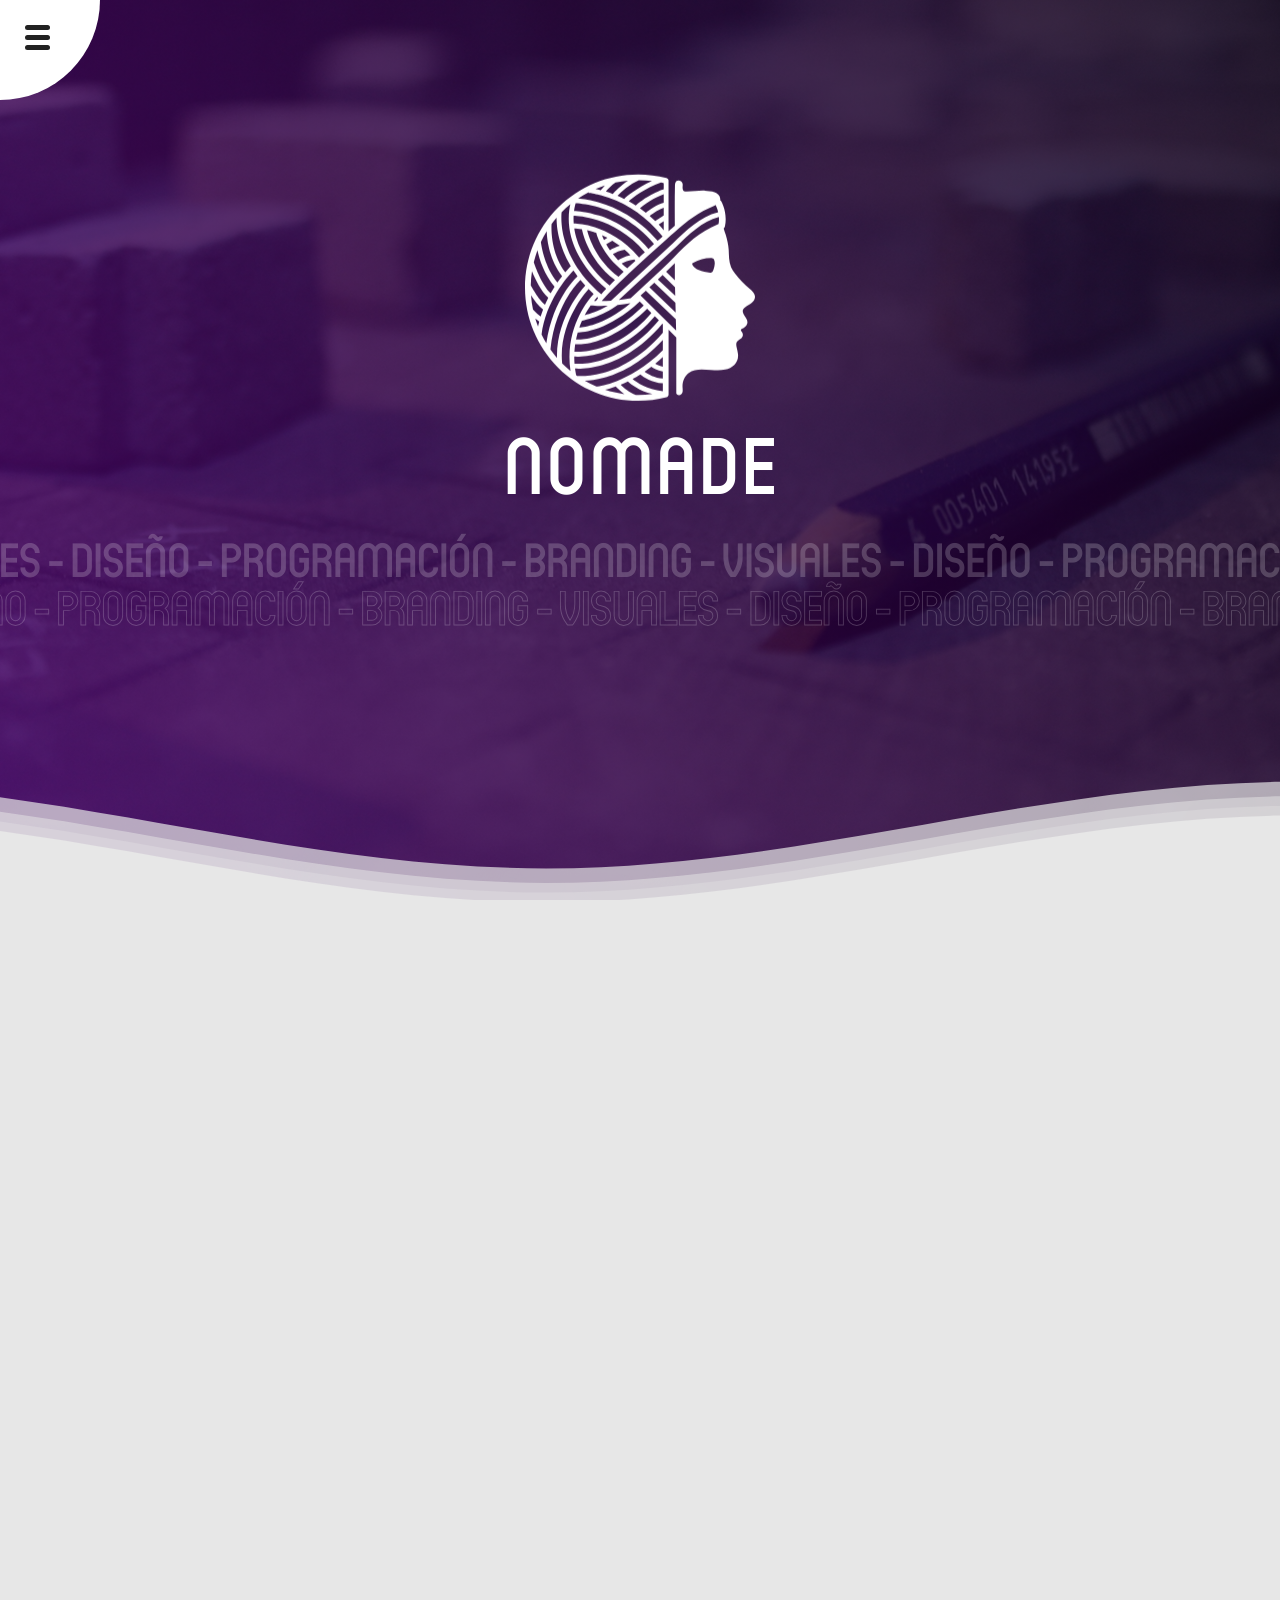
==== commit f7a1fdf4: "Major update Will be a personal portfolio instead of a natural products page." ====
--- a/index.html
+++ b/index.html
@@ -1,19 +1,19 @@
 <!DOCTYPE html>
-<html lang="en">
+<html lang="es">
 
 <head>
   <meta charset="UTF-8" />
   <meta name="viewport" content="width=device-width, initial-scale=1.0" />
-  <title>Andino | Cosmetica Orgánica</title>
-  <meta name="keywords" content="natural, cosmetica, andino, website, shampoo">
+  <title>NOMADE | Visuales</title>
+  <meta name="keywords" content="design, diseno, , website, shampoo">
   <meta name="author" content="Francisco Wortman">
-  <meta name="description" content="Productos de cosmética orgánica en Argentina.">
-  <link rel="shortcut icon" href="assets/icon.png" />
-  <meta name="instagram:site" content="@andino.cosmetica">
-  <meta name="instagram:creator" content="@andino.cosmetica">
+  <meta name="description" content="Servicios de diseño gráfico y creación de contenido visual.">
+  <link rel="shortcut icon" sizes="16x16 24x24 32x32 48x48 64x64" href="assets/icon.ico">
+  <meta name="instagram:site" content="@nomade.visuales">
+  <meta name="instagram:creator" content="@nomade.visuales">
   <link rel="stylesheet" href="css/styles.min.css" />
   <link rel="stylesheet" href="css/locomotive-scroll.min.css" />
-  <link rel="stylesheet" href="https://kit-pro.fontawesome.com/releases/v6.1.0/css/pro.min.css">
+  <link rel="stylesheet" href="https://kit-pro.fontawesome.com/releases/v6.6.0/css/pro.min.css">
   <link rel="stylesheet" href="https://cdnjs.cloudflare.com/ajax/libs/OwlCarousel2/2.3.4/assets/owl.carousel.min.css"
     integrity="sha512-tS3S5qG0BlhnQROyJXvNjeEM4UpMXHrQfTGmbQ1gKmelCxlSEBUaxhRBj/EFTzpbP4RVSrpEikbmdJobCvhE3g=="
     crossorigin="anonymous" referrerpolicy="no-referrer" />
@@ -35,7 +35,7 @@
     <div class="c-loader_text">
       <h2 class="o-h2">
         <span class="c-l-up">
-          <span>Andino</span>
+          <span>NOMADE</span>
         </span>
       </h2>
       <h4>
@@ -57,7 +57,7 @@
       </div>
       <div class="icons">
         <i class="fa-solid fa-mobile-button" aria-hidden="true"></i>
-        <i class="fa fa-calendar-o" aria-hidden="true"></i>
+        <i class="fa-solid fa-address-card" aria-hidden="true"></i>
         <i class="fa-solid fa-atom" aria-hidden="true"></i>
       </div>
       <div class="section">
@@ -103,13 +103,21 @@
           </div>
 
           <div class="text">
-            <h1 data-scroll data-scroll-delay="0.130" data-scroll-speed="5">A</h1>
-            <h1 data-scroll data-scroll-delay="0.120" data-scroll-speed="5">N</h1>
-            <h1 data-scroll data-scroll-delay="0.110" data-scroll-speed="5">D</h1>
-            <h1 data-scroll data-scroll-delay="0.100" data-scroll-speed="5">I</h1>
-            <h1 data-scroll data-scroll-delay="0.090" data-scroll-speed="5">N</h1>
-            <h1 data-scroll data-scroll-delay="0.080" data-scroll-speed="5">O</h1>
-          </div>
+            <h1 data-scroll data-scroll-delay="0.130" data-scroll-speed="5">N</h1>
+            <h1 data-scroll data-scroll-delay="0.120" data-scroll-speed="5">O</h1>
+            <h1 data-scroll data-scroll-delay="0.110" data-scroll-speed="5">M</h1>
+            <h1 data-scroll data-scroll-delay="0.100" data-scroll-speed="5">A</h1>
+            <h1 data-scroll data-scroll-delay="0.090" data-scroll-speed="5">D</h1>
+            <h1 data-scroll data-scroll-delay="0.080" data-scroll-speed="5">E</h1>
+          </div>
+
+          <div class="text-horizontal" data-scroll>
+            <h2 data-scroll data-scroll-direction="horizontal" data-scroll-delay="0.6" data-scroll-speed="6">visuales - diseño - programación - branding - visuales - diseño - programación - branding</h2>
+            <div class="outline" data-scroll>
+              <h2 data-scroll data-scroll-direction="horizontal" data-scroll-delay="0.8" data-scroll-speed="-6">visuales - diseño - programación - branding - visuales - diseño - programación - branding</h2>
+            </div>
+          </div>
+
         </div>
 
       </div>
@@ -117,84 +125,6 @@
     </section>
 
     <section class="block-2" data-scroll-section>
-
-
-      <div class="text-horizontal" data-scroll>
-        <h1 data-scroll data-scroll-direction="horizontal" data-scroll-delay="0.6" data-scroll-speed="6">saca lo mejor
-          de vos</h1>
-        <div class="outline" data-scroll>
-          <h1 data-scroll data-scroll-direction="horizontal" data-scroll-delay="0.8" data-scroll-speed="-6">cosmetica
-            orgánica</h1>
-        </div>
-      </div>
-
-      <!-- Features -->
-      <div class="features">
-
-        <!-- is-inview middle card activator -->
-        <div class="card_activator" data-scroll data-scroll-repeat></div>
-
-        <div class="container">
-
-          <div class="card_activator_mobile one" data-scroll data-scroll-repeat></div>
-          <div class="card top">
-            <div class="face face1">
-              <div class="content">
-                <i class="fa-solid fa-atom" aria-hidden="true"></i>
-                <h3>Tensioactivos de base</h3>
-              </div>
-            </div>
-            <div class="face face2">
-              <div class="content">
-                <p>La base de nuestro productos son los <b>tensioactivos equilibrados</b> que brindan una <b>
-                    limpieza profunda</b>
-                  y a la vez son <b>orgánicos</b>.</p>
-              </div>
-            </div>
-          </div>
-
-          <div class="card_activator_mobile two" data-scroll data-scroll-repeat></div>
-          <div class="card middle">
-            <div class="face face1">
-              <div class="content">
-                <i class="fa-solid fa-planet-moon" aria-hidden="true"></i>
-                <h3>Cuidémonos</h3>
-              </div>
-            </div>
-            <div class="face face2">
-              <div class="content">
-                <p>Nuestras fórmulas son <b>libres de sulfatos, parabenos</b> y otros ingredientes <b>dañinos
-                  </b> para la <b>salud</b> y el <b>medioambiente</b>.
-                </p>
-              </div>
-            </div>
-          </div>
-
-          <div class="card_activator_mobile three" data-scroll data-scroll-repeat></div>
-          <div class="card bottom">
-            <div class="face face1">
-              <div class="content">
-                <i class="fa-regular fa-flask-round-potion" aria-hidden="true"></i>
-                <h3>Fórmulas equilibradas</h3>
-              </div>
-            </div>
-            <div class="face face2">
-              <div class="content">
-                <p>Las fórmulas de nuestros productos buscan el <b>equilibrio</b> entre sus ingredientes, sacando
-                  así <b>provecho total</b>
-                  de sus <b>propiedades</b>.</p>
-              </div>
-            </div>
-          </div>
-
-        </div>
-
-      </div>
-      <!-- Features end -->
-
-    </section>
-
-    <section class="block-3" data-scroll-section>
 
       <div class="reveal" data-scroll data-scroll-repeat>
         <div class="logo">
@@ -263,6 +193,70 @@
         </svg>
       </div>
 
+      <!-- Features -->
+      <div class="features">
+
+        <!-- is-inview middle card activator -->
+        <div class="card_activator" data-scroll data-scroll-repeat></div>
+
+        <div class="container">
+
+          <div class="card_activator_mobile one" data-scroll data-scroll-repeat></div>
+          <div class="card top">
+            <div class="face face1">
+              <div class="content">
+                <i class="fa-solid fa-atom"></i>
+                <h3>Tensioactivos de base</h3>
+              </div>
+            </div>
+            <div class="face face2">
+              <div class="content">
+                <p>La base de nuestro productos son los <b>tensioactivos equilibrados</b> que brindan una <b>
+                    limpieza profunda</b>
+                  y a la vez son <b>orgánicos</b>.</p>
+              </div>
+            </div>
+          </div>
+
+          <div class="card_activator_mobile two" data-scroll data-scroll-repeat></div>
+          <div class="card middle">
+            <div class="face face1">
+              <div class="content">
+                <i class="fa-duotone fa-solid fa-pen-ruler"></i>
+                <h3>Diseños precisos</h3>
+              </div>
+            </div>
+            <div class="face face2">
+              <div class="content">
+                <p>Nuestras diseños son <b>precisos y a medida</b>. Es por eso que nos eligen para<b> lograr el resultado deseado.</b></p>
+              </div>
+            </div>
+          </div>
+
+          <div class="card_activator_mobile three" data-scroll data-scroll-repeat></div>
+          <div class="card bottom">
+            <div class="face face1">
+              <div class="content">
+                <i class="fa-duotone fa-solid fa-display-chart-up"></i>
+                <h3>Crecimiento asegurado</h3>
+              </div>
+            </div>
+            <div class="face face2">
+              <div class="content">
+                <p>Invertir en el <b>diseño de tu marca</b> brinda un <b>crecimiento asegurado</b> a tu emprendimiento.</p>
+              </div>
+            </div>
+          </div>
+
+        </div>
+
+      </div>
+      <!-- Features end -->
+
+    </section>
+
+    <section class="block-3" data-scroll-section>
+
       <div class="product" data-scroll>
         <div class="grid">
           <div class="image" data-scroll>
--- a/css/styles.min.css
+++ b/css/styles.min.css
@@ -1 +1 @@
-@import"https://fonts.googleapis.com/css2?family=Anybody:wdth,wght@84.5,363;84.5,424;84.5,614&display=swap";body,html{width:100vw;height:100vh;margin:0;font-family:sans-serif;text-rendering:geometricPrecision;overflow:hidden;-webkit-tap-highlight-color:rgba(0,0,0,0);-webkit-user-select:none;-moz-user-select:none;-ms-user-select:none;user-select:none}:root{--bg-color: rgb(231, 231, 231, 1);--title-color: #1B262C;--accent-color: #FFA372}body{background-color:var(--bg-color);max-height:100vh}*{padding:0;margin:0;box-sizing:border-box}::-webkit-scrollbar{width:2px;background-color:var(--bg-color)}::-webkit-scrollbar-thumb{background:var(--accent-color)}::-moz-selection{color:inherit;background:rgba(0,0,0,0)}::-moz-selection,::selection,::-webkit-selection{color:inherit;background:rgba(0,0,0,0)}main{overflow:hidden}.c-loader{position:fixed;width:100%;height:100%;top:0;left:0;z-index:10;pointer-events:none;color:#fff}.c-loader_bg{width:100%;position:absolute;top:0;left:0;height:100%;background:var(--accent-color);pointer-events:all;transition:.2s;transition-delay:.6s}.c-loader.is-loaded .c-loader_bg{height:0 !important}.c-loader.is-loaded .c-loader_text{opacity:0}.c-loader.is-loaded .c-loader_circle{opacity:0}.c-l-up,.c-m-up{overflow:hidden;display:block}.c-l-up span,.c-m-up span{transition:.2s;transition-delay:0;display:block;transform:translate(0, 0);color:#fff;font-size:inherit;font-family:circula}.c-loader.is-loaded .c-l-up span{transform:translate(0, -100%) !important}.c-loader_text{position:absolute;top:50%;left:50%;transform:translate(-50%, -60%);transition:.2s;transition-delay:.5s}.c-loader_text h2>div span{-webkit-animation:bring-up .8s linear;animation:bring-up .8s linear}.c-loader_text>h4{margin-top:10px;text-align:center;text-transform:uppercase;font-size:12px;font-family:ttnorms}.c-loader_circle{position:absolute;bottom:15%;left:calc(50% - 25px);width:50px;height:50px;border:4px solid rgba(255,255,255,.2);border-left:4px solid #fff;border-radius:100px;-webkit-animation:loader-rotate 1s linear infinite;animation:loader-rotate 1s linear infinite;transition:.4s;transition-delay:.2s}@font-face{font-family:"circula";src:url("out.eot");src:url("out.eot?#iefix") format("embedded-opentype"),url("../fonts/circula/circula.woff2") format("woff2"),url("../fonts/circula/circula.woff") format("woff"),url("../fonts/circula/circula.ttf") format("truetype"),url("../fonts/circula/circula.svg#circula") format("svg")}ul,li{list-style-type:none}a{text-decoration:none}a,p{font-family:ttnorms}p{font-size:1.2em;font-family:"Anybody",cursive;font-weight:normal;color:#222;line-height:126%}h1,h2,h3,h4{font-weight:normal;text-transform:uppercase;font-family:circula;line-height:100%;color:#222}h1,h2{white-space:nowrap}h1{font-size:5em}h2{font-size:3em}@-webkit-keyframes loader-rotate{from{transform:rotate(0deg)}to{transform:rotate(360deg)}}@keyframes loader-rotate{from{transform:rotate(0deg)}to{transform:rotate(360deg)}}@-webkit-keyframes animatedBackground{from{background-position:0 0}to{background-position:100% 0}}@keyframes animatedBackground{from{background-position:0 0}to{background-position:100% 0}}.parallax>use{-webkit-animation:move-forever 25s cubic-bezier(0.55, 0.5, 0.45, 0.5) infinite;animation:move-forever 25s cubic-bezier(0.55, 0.5, 0.45, 0.5) infinite}.parallax>use:nth-child(1){-webkit-animation-delay:-2s;-webkit-animation-duration:7s;animation-delay:-2s;animation-duration:7s}.parallax>use:nth-child(2){-webkit-animation-delay:-3s;-webkit-animation-duration:10s;animation-delay:-3s;animation-duration:10s}.parallax>use:nth-child(3){-webkit-animation-delay:-4s;-webkit-animation-duration:13s;animation-delay:-4s;animation-duration:13s}.parallax>use:nth-child(4){-webkit-animation-delay:-5s;-webkit-animation-duration:20s;animation-delay:-5s;animation-duration:20s}@-webkit-keyframes move-forever{0%{transform:translate3d(-90px, 0, 0)}100%{transform:translate3d(85px, 0, 0)}}@keyframes move-forever{0%{transform:translate3d(-90px, 0, 0)}100%{transform:translate3d(85px, 0, 0)}}@-webkit-keyframes fade-in-right{from{opacity:0;transform:translateX(-15px)}to{opacity:1;transform:translateX(0)}}@keyframes fade-in-right{from{opacity:0;transform:translateX(-15px)}to{opacity:1;transform:translateX(0)}}@-webkit-keyframes fade-in-right-xl{from{opacity:0;transform:translateX(-80px)}to{opacity:1;transform:translateX(0)}}@keyframes fade-in-right-xl{from{opacity:0;transform:translateX(-80px)}to{opacity:1;transform:translateX(0)}}@-webkit-keyframes fade-in-left-xl{from{opacity:0;transform:translateX(80px)}to{opacity:1;transform:translateX(0)}}@keyframes fade-in-left-xl{from{opacity:0;transform:translateX(80px)}to{opacity:1;transform:translateX(0)}}@-webkit-keyframes grow-left{from{transform:scaleX(0)}to{transform:scaleX(1)}}@keyframes grow-left{from{transform:scaleX(0)}to{transform:scaleX(1)}}header .base{z-index:90;position:fixed;top:0px;left:0px;background-color:#fff;width:98px;height:98px;transition:all 1s cubic-bezier(0.5, -0.75, 0.05, 1);border-bottom-right-radius:100%}header .base .menu{z-index:100;background-color:#fff;position:absolute;top:0px;left:0px;width:100px;height:100px;border-bottom-right-radius:200px;cursor:pointer;transition:all 1s cubic-bezier(0.5, -0.75, 0.05, 1),background-color 1s ease}header .base .menu .icon{position:absolute;width:25px;height:25px;top:50%;left:50%;transform:translate(-100%, -100%)}header .base .menu .icon:before,header .base .menu .icon:after{content:"";transform:rotate(0deg);transition:top .5s ease .5s,transform .5s ease,background-color .75s ease .25s}header .base .menu .icon .bar,header .base .menu .icon:before,header .base .menu .icon:after{position:absolute;height:5px;left:0px;right:0px;border-radius:5px;background-color:#222}header .base .menu .icon .bar{transition:opacity 0s linear .5s,background-color .75s ease .25s;opacity:1;top:10px}header .base .menu .icon:before{top:0px}header .base .menu .icon:after{top:initial;top:20px}header .base .icons{z-index:98;position:absolute;top:0px;left:0px}header .base .icons>*{position:absolute;font-size:40px;color:#222;transition:.3s cubic-bezier(0.5, -0.25, 0.05, 1)}header .base .icons .fa-mobile-button{top:35px;left:0px;transition-delay:.2s}header .base .icons .fa-calendar-o{top:0px;left:0px;color:#fff;transition-delay:.1s}header .base .icons .fa-atom{top:0px;left:35px}header .base .section{z-index:96;position:absolute;top:0px;left:0px;height:0px;width:0px;transform-origin:100% 100%;transform:rotate(135deg)}header .base .section .cover1{transform-origin:100% 100%}header .base .section .cover1,header .base .section .cover1 .cover2,header .base .section .cover1 .cover2 .content{position:absolute;width:600px;height:600px}header .base .section .cover1,header .base .section .cover1 .cover2{top:50%;left:50%;transform:translate(-100%, -100%) rotate(4deg);overflow:hidden;pointer-events:none;transition:transform .5s ease-in}header .base .section .cover1 .cover2{transform:translate(50%, -50%) rotate(-8deg);transform-origin:0% 100%}header .base .section .cover1 .cover2 .content{width:150px;height:150px;border-radius:100%;background-color:#2e7300;top:100%;left:0%;transform:translate(-50%, -50%);transition:background-color 0s,width 1.5s cubic-bezier(0.5, -0.5, 0.05, 1) 0s,height 1.5s cubic-bezier(0.5, -0.5, 0.05, 1) 0s;pointer-events:auto}header .base .section-static{z-index:94;width:100px;height:100px;position:absolute;top:0px;left:0px;transform-origin:0% 0%;transition:width 1s cubic-bezier(0.5, -0.75, 0.05, 1),height 1s cubic-bezier(0.5, -0.75, 0.05, 1)}header .base .section-static:hover{background-color:#eaeaea}header .base .section-static.top{transform:rotate(-45deg);border-bottom-right-radius:400px}header .base .section-static.bottom{transform:rotate(45deg);border-bottom-right-radius:400px}header .base.close{width:300px;height:300px;transition:all 1.25s cubic-bezier(0.5, 0, 0.05, 1.75)}header .base.close .menu{width:150px;height:150px;transition:all 1s cubic-bezier(0.5, 0, 0.05, 1.75),background-color 1s ease;background-color:#222}header .base.close .menu .icon .bar,header .base.close .menu .icon:before,header .base.close .menu .icon:after{background-color:#fff}header .base.close .menu .icon .bar{opacity:0}header .base.close .menu .icon:before,header .base.close .menu .icon:after{transition:top .5s linear,transform .5s ease .5s,background-color .75s ease .25s}header .base.close .menu .icon:before{top:10px;transform:rotate(-45deg)}header .base.close .menu .icon:after{top:10px;transform:rotate(45deg)}header .base.close .icons{position:absolute;top:0px;left:0px}header .base.close .icons>*{position:absolute;font-size:40px;color:#222;transition:.3s cubic-bezier(0.5, 0, 0.05, 1.75) .7s;pointer-events:none}header .base.close .icons .fa-mobile-button{top:35px;left:200px}header .base.close .icons .fa-calendar-o{top:141px;left:141px;color:#fff;transition-delay:.65s}header .base.close .icons .fa-atom{top:200px;left:35px;transition-delay:.8s}header .base.close .section .cover1{transform-origin:100% 100%}header .base.close .section .cover1,header .base.close .section .cover1 .cover2,header .base.close .section .cover1 .cover2 .content{position:absolute;width:600px;height:600px}header .base.close .section .cover1,header .base.close .section .cover1 .cover2{top:50%;left:50%;transform:translate(-100%, -100%) rotate(16deg);overflow:hidden;transition:transform .5s ease-in .5s}header .base.close .section .cover1 .cover2{transform:translate(50%, -50%) rotate(-32deg);transform-origin:0% 100%}header .base.close .section .cover1 .cover2 .content{border-radius:100%;background-color:#2e7300;top:100%;left:0%;transform:translate(-50%, -50%);transition:background-color 0s,width 1.1s cubic-bezier(0.5, 0, 0.05, 1.75) .25s,height 1.1s cubic-bezier(0.5, 0, 0.05, 2) .25s}header .base.close .section .cover1 .cover2 .content:hover{background-color:#2e7300}header .base.close .section-static{width:300px;height:300px;transition:width 1.25s cubic-bezier(0.5, 0, 0.05, 2),height 1.25s cubic-bezier(0.5, 0, 0.05, 2)}header.secondary-nav .base .menu{background-color:#222}header.secondary-nav .base .menu .icon .bar,header.secondary-nav .base .menu .icon:before,header.secondary-nav .base .menu .icon:after{background-color:#fff}.block-1{height:100vh;background-image:linear-gradient(60deg, rgba(19, 44, 15, 0.8) 0%, rgba(90, 124, 34, 0.8) 100%),url(../assets/home-bg.webp);background-size:cover;background-position:center center;background-attachment:fixed;background-repeat:no-repeat}.block-1 .waves{position:absolute;bottom:0;width:100%;height:15vh;margin-bottom:-7px;min-height:100px;max-height:150px}.block-1 .container{position:relative;display:flex;align-items:center;justify-content:center;width:100%;height:100%}.block-1 .banner_design{position:absolute;white-space:nowrap}.block-1 .banner_design .image{position:absolute;top:50%;right:50%;transform:translate(50%, -90%);filter:brightness(0) invert(1)}.block-1 .banner_design .image img{width:230px;height:230px}.block-1 .banner_design .text{will-change:transform;text-align:center}.block-1 .banner_design .text h1{display:inline-block;color:#fff}.block-2{margin-top:80px;overflow:hidden}.block-2 .text-horizontal{transform:translateX(30%)}.block-2 .text-horizontal .outline h1{-webkit-text-stroke:.02em #000;color:rgba(0,0,0,0)}.block-2 .features{display:flex;justify-content:center;align-items:center}.block-2 .features .container{max-width:1200px;margin:70px auto;display:grid;grid-gap:1rem}.block-2 .features .container .card_activator_mobile{position:absolute}.block-2 .features .container .card{position:relative;cursor:pointer}.block-2 .features .container .card .face{border-radius:10px;width:300px;height:200px;transition:.5s}.block-2 .features .container .card .face.face1{position:relative;background:#333;display:flex;justify-content:center;align-items:center;z-index:1;transform:translateY(100px)}.block-2 .features .container .card .face.face1 .content{opacity:.2;transition:.5s;text-align:center}.block-2 .features .container .card .face.face1 .content .fa-atom{font-size:8em;color:#fff}.block-2 .features .container .card .face.face1 .content .fa-flask-round-potion{font-size:8em;color:#fff}.block-2 .features .container .card .face.face1 .content .fa-planet-moon{font-size:8em;color:#fff}.block-2 .features .container .card .face.face1 .content h3{margin:10px 0 0;padding:0;color:#fff;text-align:center;font-size:1.5em}.block-2 .features .container .card .face.face2{position:relative;background:#fff;display:flex;justify-content:center;align-items:center;padding:20px;box-sizing:border-box;box-shadow:0 20px 20px rgba(0,0,0,.5);transform:translateY(-100px)}.block-2 .features .container .card .face.face2 .content{width:100%;word-wrap:break-word}.block-2 .features .container .card .face.face2 .content p{margin:0;padding:0;opacity:0;transition:.6s}.block-2 .features .container .card:hover .face.face1{background:#3ea100;transform:translateY(0)}.block-2 .features .container .card:hover .face.face1 .content{opacity:1}.block-2 .features .container .card:hover .face.face2{transform:translateY(0)}.block-2 .features .container .card:hover .face.face2 .content p{opacity:1}.block-3{margin-top:50px;height:auto}.block-3 .reveal.is-inview{opacity:0;-webkit-animation:fade-in-right ease 2s forwards;animation:fade-in-right ease 2s forwards}.block-3 .reveal .logo{width:100%;height:auto;display:flex;justify-content:center;align-items:center;text-align:center;margin-bottom:15px}.block-3 .reveal .logo img{width:150px;height:auto}.block-3 .reveal .text{display:flex;justify-content:center;align-items:center;text-align:center}.block-3 .revitaliz{display:flex;justify-content:center;align-items:center}.block-3 .revitaliz svg{width:350px;height:auto}.block-3 .revitaliz.is-inview .ycVGaCyS_0{stroke-dasharray:94 96;stroke-dashoffset:95;-webkit-animation:ycVGaCyS_draw 114ms linear 0ms forwards;animation:ycVGaCyS_draw 114ms linear 0ms forwards}.block-3 .revitaliz.is-inview .ycVGaCyS_1{stroke-dasharray:108 110;stroke-dashoffset:109;-webkit-animation:ycVGaCyS_draw 131ms linear 114ms forwards;animation:ycVGaCyS_draw 131ms linear 114ms forwards}.block-3 .revitaliz.is-inview .ycVGaCyS_2{stroke-dasharray:256 258;stroke-dashoffset:257;-webkit-animation:ycVGaCyS_draw 310ms linear 246ms forwards;animation:ycVGaCyS_draw 310ms linear 246ms forwards}.block-3 .revitaliz.is-inview .ycVGaCyS_3{stroke-dasharray:141 143;stroke-dashoffset:142;-webkit-animation:ycVGaCyS_draw 171ms linear 557ms forwards;animation:ycVGaCyS_draw 171ms linear 557ms forwards}.block-3 .revitaliz.is-inview .ycVGaCyS_4{stroke-dasharray:69 71;stroke-dashoffset:70;-webkit-animation:ycVGaCyS_draw 84ms linear 729ms forwards;animation:ycVGaCyS_draw 84ms linear 729ms forwards}.block-3 .revitaliz.is-inview .ycVGaCyS_5{stroke-dasharray:67 69;stroke-dashoffset:68;-webkit-animation:ycVGaCyS_draw 82ms linear 814ms forwards;animation:ycVGaCyS_draw 82ms linear 814ms forwards}.block-3 .revitaliz.is-inview .ycVGaCyS_6{stroke-dasharray:21 23;stroke-dashoffset:22;-webkit-animation:ycVGaCyS_draw 26ms linear 896ms forwards;animation:ycVGaCyS_draw 26ms linear 896ms forwards}.block-3 .revitaliz.is-inview .ycVGaCyS_7{stroke-dasharray:131 133;stroke-dashoffset:132;-webkit-animation:ycVGaCyS_draw 159ms linear 923ms forwards;animation:ycVGaCyS_draw 159ms linear 923ms forwards}.block-3 .revitaliz.is-inview .ycVGaCyS_8{stroke-dasharray:119 121;stroke-dashoffset:120;-webkit-animation:ycVGaCyS_draw 145ms linear 1082ms forwards;animation:ycVGaCyS_draw 145ms linear 1082ms forwards}.block-3 .revitaliz.is-inview .ycVGaCyS_9{stroke-dasharray:92 94;stroke-dashoffset:93;-webkit-animation:ycVGaCyS_draw 112ms linear 1228ms forwards;animation:ycVGaCyS_draw 112ms linear 1228ms forwards}.block-3 .revitaliz.is-inview .ycVGaCyS_10{stroke-dasharray:71 73;stroke-dashoffset:72;-webkit-animation:ycVGaCyS_draw 87ms linear 1340ms forwards;animation:ycVGaCyS_draw 87ms linear 1340ms forwards}.block-3 .revitaliz.is-inview .ycVGaCyS_11{stroke-dasharray:19 21;stroke-dashoffset:20;-webkit-animation:ycVGaCyS_draw 24ms linear 1427ms forwards;animation:ycVGaCyS_draw 24ms linear 1427ms forwards}.block-3 .revitaliz.is-inview .ycVGaCyS_12{stroke-dasharray:332 334;stroke-dashoffset:333;-webkit-animation:ycVGaCyS_draw 402ms linear 1451ms forwards;animation:ycVGaCyS_draw 402ms linear 1451ms forwards}.block-3 .revitaliz.is-inview .ycVGaCyS_13{stroke-dasharray:119 121;stroke-dashoffset:120;-webkit-animation:ycVGaCyS_draw 145ms linear 1854ms forwards;animation:ycVGaCyS_draw 145ms linear 1854ms forwards}@-webkit-keyframes ycVGaCyS_draw{100%{stroke-dashoffset:0}}@keyframes ycVGaCyS_draw{100%{stroke-dashoffset:0}}@-webkit-keyframes ycVGaCyS_fade{0%{stroke-opacity:1}93.54838709677419%{stroke-opacity:1}100%{stroke-opacity:0}}@keyframes ycVGaCyS_fade{0%{stroke-opacity:1}93.54838709677419%{stroke-opacity:1}100%{stroke-opacity:0}}.block-3 .product{display:flex;justify-content:center}.block-3 .product .grid .image{position:relative;display:flex;justify-content:center;align-items:center}.block-3 .product .grid .image .background{margin:50px;padding:0 50px;border-radius:50%;max-width:100%}.block-3 .product .grid .image .product-shampoo{position:absolute;max-width:60%;height:auto}.block-3 .product .grid .image .product-shampoo img{width:100%}.block-3 .product .grid .image.is-inview{opacity:0;-webkit-animation:fade-in-right ease 2.5s forwards;animation:fade-in-right ease 2.5s forwards}.block-3 .gtco-testimonials{position:relative;margin-top:30px}.block-3 .gtco-testimonials h2{font-size:35px;text-align:center;margin-bottom:20px}.block-3 .gtco-testimonials .owl-stage-outer{padding:30px 0}.block-3 .gtco-testimonials .owl-nav{display:none}.block-3 .gtco-testimonials .owl-dots{text-align:center}.block-3 .gtco-testimonials .owl-dots span{position:relative;height:10px;width:10px;border-radius:50%;display:block;background:#fff;border:2px solid #307e00;margin:0 5px}.block-3 .gtco-testimonials .owl-dots .active{box-shadow:none}.block-3 .gtco-testimonials .owl-dots .active span{background:#307e00;box-shadow:none;height:12px;width:12px;margin-bottom:-1px}.block-3 .gtco-testimonials .card{text-align:center;background:#fff;box-shadow:0 8px 30px -7px #c9dff0;margin:0 20px;padding:0 10px;border-radius:20px;border:0;height:300px}.block-3 .gtco-testimonials .card .icon .fa-duotone{margin:20px;font-size:5em;color:#307e00}.block-3 .gtco-testimonials .card p{font-size:18px;color:#555;padding-bottom:5px}.block-3 .gtco-testimonials .active{opacity:.5;transition:all .3s}.block-3 .gtco-testimonials .center{opacity:1}@media(max-width: 767px){.block-3 .gtco-testimonials{margin-top:20px}}.block-3 .owl-carousel .owl-nav button.owl-next,.block-3 .owl-carousel .owl-nav button.owl-prev{outline:0}.block-3 .owl-carousel button.owl-dot{outline:0}.block-4{height:100vh}@media screen and (max-width: 900px){h1{font-size:4em}h2{font-size:2.5em}.block-1 img{width:190px !important;height:190px !important}.block-2 .text-horizontal{transform:translateX(20%)}.block-2 .features .container .card_activator_mobile.one{position:absolute;width:100%;height:0;align-self:start;justify-self:start}.block-2 .features .container .card_activator_mobile.one.is-inview~.card.top .face.face1{background:#3ea100;transform:translateY(0)}.block-2 .features .container .card_activator_mobile.one.is-inview~.card.top .face.face1 .content{opacity:1}.block-2 .features .container .card_activator_mobile.one.is-inview~.card.top .face.face2{transform:translateY(0)}.block-2 .features .container .card_activator_mobile.one.is-inview~.card.top .face.face2 .content p{opacity:1}.block-2 .features .container .card_activator_mobile.two{position:absolute;align-self:center;justify-self:center;width:100%;height:0}.block-2 .features .container .card_activator_mobile.two.is-inview~.card.middle .face.face1{background:#3ea100;transform:translateY(0)}.block-2 .features .container .card_activator_mobile.two.is-inview~.card.middle .face.face1 .content{opacity:1}.block-2 .features .container .card_activator_mobile.two.is-inview~.card.middle .face.face2{transform:translateY(0)}.block-2 .features .container .card_activator_mobile.two.is-inview~.card.middle .face.face2 .content p{opacity:1}.block-2 .features .container .card_activator_mobile.three{position:absolute;align-self:end;justify-self:end;width:100%;height:0}.block-2 .features .container .card_activator_mobile.three.is-inview~.card.bottom .face.face1{background:#3ea100;transform:translateY(0)}.block-2 .features .container .card_activator_mobile.three.is-inview~.card.bottom .face.face1 .content{opacity:1}.block-2 .features .container .card_activator_mobile.three.is-inview~.card.bottom .face.face2{transform:translateY(0)}.block-2 .features .container .card_activator_mobile.three.is-inview~.card.bottom .face.face2 .content p{opacity:1}}@media screen and (min-width: 800px){.block-1{-webkit-animation:animatedBackground 25s linear infinite alternate;animation:animatedBackground 25s linear infinite alternate}}@media screen and (max-width: 600px){h1{font-size:3em}h2{font-size:2em}.block-1 h1{font-size:4em !important}}@media screen and (max-width: 420px){.block-2 .text-horizontal h1{font-size:2.8em !important}}@media(min-width: 1000px){.block-2 .container{grid-template-columns:repeat(3, 1fr)}.block-2 .features .card_activator{align-self:end;justify-self:end;width:0;height:0}.block-2 .features .card_activator.is-inview~.container .card.middle .face.face1{background:#3ea100;transform:translateY(0)}.block-2 .features .card_activator.is-inview~.container .card.middle .face.face1 .content{opacity:1}.block-2 .features .card_activator.is-inview~.container .card.middle .face.face2{transform:translateY(0)}.block-2 .features .card_activator.is-inview~.container .card.middle .face.face2 .content p{opacity:1}.block-3 .gtco-testimonials .center{transform:scale(1.1)}}@media screen and (min-width: 1920px){h1{font-size:6em}.block-1 img{width:280px !important;height:280px !important}.block-2 .text-horizontal{transform:translateX(40%)}}@media screen and (min-width: 2400px){h1{font-size:7em}.block-1 img{width:320px !important;height:320px !important}}#pop-up{position:fixed;top:0;left:0;width:100%;height:100%;background-color:rgba(39,39,39,.7);z-index:10;display:none;pointer-events:none}.pop-up_message{position:absolute;width:60%;height:80%;top:50%;left:50%;transform:translate(-50%, -50%);background-color:var(--bg-color);display:flex;align-items:center;z-index:11}.pop-up_image{background:url(../assets/how2.jpg);background-size:cover;overflow:hidden;height:100%;background-repeat:no-repeat}.pop-up_text{padding:7% 5%;height:100%;overflow:auto}.pop-up_text h2{font-size:3vw;padding-bottom:2.5vh}.pop-close{position:absolute;right:20px;top:20px;font-size:30px;color:var(--accent-color)}.credits{margin-top:3vh}.credits p{text-transform:uppercase;padding-bottom:1vh;font-size:11px}.credits a{opacity:.7}.pop-up_text>a{color:var(--accent-color);text-decoration:underline;margin:10% 0 20% 0;display:block}+@import"https://fonts.googleapis.com/css2?family=Anybody:wdth,wght@84.5,363;84.5,424;84.5,614&display=swap";body,html{width:100vw;height:100vh;margin:0;font-family:sans-serif;text-rendering:geometricPrecision;overflow:hidden;-webkit-tap-highlight-color:rgba(0,0,0,0);-webkit-user-select:none;-moz-user-select:none;-ms-user-select:none;user-select:none}:root{--bg-color: rgb(231, 231, 231, 1);--title-color: #1B262C;--accent-color: #370063}body{background-color:var(--bg-color);max-height:100vh}*{padding:0;margin:0;box-sizing:border-box}::-webkit-scrollbar{width:2px;background-color:var(--bg-color)}::-webkit-scrollbar-thumb{background:var(--accent-color)}::-moz-selection{color:inherit;background:rgba(0,0,0,0)}::-moz-selection,::selection,::-webkit-selection{color:inherit;background:rgba(0,0,0,0)}main{overflow:hidden}.c-loader{position:fixed;width:100%;height:100%;top:0;left:0;z-index:10;pointer-events:none;color:#fff}.c-loader_bg{width:100%;position:absolute;top:0;left:0;height:100%;background:var(--accent-color);pointer-events:all;transition:.2s;transition-delay:.6s}.c-loader.is-loaded .c-loader_bg{height:0 !important}.c-loader.is-loaded .c-loader_text{opacity:0}.c-loader.is-loaded .c-loader_circle{opacity:0}.c-l-up,.c-m-up{overflow:hidden;display:block}.c-l-up span,.c-m-up span{transition:.2s;transition-delay:0;display:block;transform:translate(0, 0);color:#fff;font-size:inherit;font-family:circula}.c-loader.is-loaded .c-l-up span{transform:translate(0, -100%) !important}.c-loader_text{position:absolute;text-align:center;top:50%;left:50%;transform:translate(-50%, -60%);transition:.2s;transition-delay:.5s}.c-loader_text h2>div span{-webkit-animation:bring-up .8s linear;animation:bring-up .8s linear}.c-loader_text>h4{margin-top:10px;text-align:center;text-transform:uppercase;font-size:12px;font-family:ttnorms}.c-loader_circle{position:absolute;bottom:15%;left:calc(50% - 25px);width:50px;height:50px;border:4px solid rgba(255,255,255,.2);border-left:4px solid #fff;border-radius:100px;-webkit-animation:loader-rotate 1s linear infinite;animation:loader-rotate 1s linear infinite;transition:.4s;transition-delay:.2s}@font-face{font-family:"circula";src:url("../fonts/circula/circula.woff2") format("woff2"),url("../fonts/circula/circula.woff") format("woff"),url("../fonts/circula/circula.ttf") format("truetype"),url("../fonts/circula/circula.svg#circula") format("svg")}ul,li{list-style-type:none}a{text-decoration:none}a,p{font-family:ttnorms}p{font-size:1.2em;font-family:"Anybody",cursive;font-weight:normal;color:#222;line-height:126%}h1,h2,h3,h4{font-weight:normal;text-transform:uppercase;font-family:circula;line-height:100%;color:#222}h1,h2{white-space:nowrap}h1{font-size:5em}h2{font-size:3em}@-webkit-keyframes loader-rotate{from{transform:rotate(0deg)}to{transform:rotate(360deg)}}@keyframes loader-rotate{from{transform:rotate(0deg)}to{transform:rotate(360deg)}}@-webkit-keyframes animatedBackground{from{background-position:0 0}to{background-position:100% 0}}@keyframes animatedBackground{from{background-position:0 0}to{background-position:100% 0}}.parallax>use{-webkit-animation:move-forever 25s cubic-bezier(0.55, 0.5, 0.45, 0.5) infinite;animation:move-forever 25s cubic-bezier(0.55, 0.5, 0.45, 0.5) infinite}.parallax>use:nth-child(1){-webkit-animation-delay:-2s;-webkit-animation-duration:7s;animation-delay:-2s;animation-duration:7s}.parallax>use:nth-child(2){-webkit-animation-delay:-3s;-webkit-animation-duration:10s;animation-delay:-3s;animation-duration:10s}.parallax>use:nth-child(3){-webkit-animation-delay:-4s;-webkit-animation-duration:13s;animation-delay:-4s;animation-duration:13s}.parallax>use:nth-child(4){-webkit-animation-delay:-5s;-webkit-animation-duration:20s;animation-delay:-5s;animation-duration:20s}@-webkit-keyframes move-forever{0%{transform:translate3d(-90px, 0, 0)}100%{transform:translate3d(85px, 0, 0)}}@keyframes move-forever{0%{transform:translate3d(-90px, 0, 0)}100%{transform:translate3d(85px, 0, 0)}}@-webkit-keyframes fade-in-right{from{opacity:0;transform:translateX(-15px)}to{opacity:1;transform:translateX(0)}}@keyframes fade-in-right{from{opacity:0;transform:translateX(-15px)}to{opacity:1;transform:translateX(0)}}@-webkit-keyframes fade-in-right-xl{from{opacity:0;transform:translateX(-80px)}to{opacity:1;transform:translateX(0)}}@keyframes fade-in-right-xl{from{opacity:0;transform:translateX(-80px)}to{opacity:1;transform:translateX(0)}}@-webkit-keyframes fade-in-left-xl{from{opacity:0;transform:translateX(80px)}to{opacity:1;transform:translateX(0)}}@keyframes fade-in-left-xl{from{opacity:0;transform:translateX(80px)}to{opacity:1;transform:translateX(0)}}@-webkit-keyframes grow-left{from{transform:scaleX(0)}to{transform:scaleX(1)}}@keyframes grow-left{from{transform:scaleX(0)}to{transform:scaleX(1)}}header .base{z-index:90;position:fixed;top:0px;left:0px;background-color:#fff;width:98px;height:98px;transition:all 1s cubic-bezier(0.5, -0.75, 0.05, 1);border-bottom-right-radius:100%}header .base .menu{z-index:100;background-color:#fff;position:absolute;top:0px;left:0px;width:100px;height:100px;border-bottom-right-radius:200px;cursor:pointer;transition:all 1s cubic-bezier(0.5, -0.75, 0.05, 1),background-color 1s ease}header .base .menu .icon{position:absolute;width:25px;height:25px;top:50%;left:50%;transform:translate(-100%, -100%)}header .base .menu .icon:before,header .base .menu .icon:after{content:"";transform:rotate(0deg);transition:top .5s ease .5s,transform .5s ease,background-color .75s ease .25s}header .base .menu .icon .bar,header .base .menu .icon:before,header .base .menu .icon:after{position:absolute;height:5px;left:0px;right:0px;border-radius:5px;background-color:#222}header .base .menu .icon .bar{transition:opacity 0s linear .5s,background-color .75s ease .25s;opacity:1;top:10px}header .base .menu .icon:before{top:0px}header .base .menu .icon:after{top:initial;top:20px}header .base .icons{z-index:98;position:absolute;top:0px;left:0px}header .base .icons>*{position:absolute;font-size:40px;color:#222;transition:.3s cubic-bezier(0.5, -0.25, 0.05, 1)}header .base .icons .fa-mobile-button{top:35px;left:0px;transition-delay:.2s}header .base .icons .fa-address-card{top:0px;left:0px;color:#fff;transition-delay:.1s}header .base .icons .fa-atom{top:0px;left:35px}header .base .section{z-index:96;position:absolute;top:0px;left:0px;height:0px;width:0px;transform-origin:100% 100%;transform:rotate(135deg)}header .base .section .cover1{transform-origin:100% 100%}header .base .section .cover1,header .base .section .cover1 .cover2,header .base .section .cover1 .cover2 .content{position:absolute;width:600px;height:600px}header .base .section .cover1,header .base .section .cover1 .cover2{top:50%;left:50%;transform:translate(-100%, -100%) rotate(4deg);overflow:hidden;pointer-events:none;transition:transform .5s ease-in}header .base .section .cover1 .cover2{transform:translate(50%, -50%) rotate(-8deg);transform-origin:0% 100%}header .base .section .cover1 .cover2 .content{width:150px;height:150px;border-radius:100%;background-color:#370063;top:100%;left:0%;transform:translate(-50%, -50%);transition:background-color 0s,width 1.5s cubic-bezier(0.5, -0.5, 0.05, 1) 0s,height 1.5s cubic-bezier(0.5, -0.5, 0.05, 1) 0s;pointer-events:auto}header .base .section-static{z-index:94;width:100px;height:100px;position:absolute;top:0px;left:0px;transform-origin:0% 0%;transition:width 1s cubic-bezier(0.5, -0.75, 0.05, 1),height 1s cubic-bezier(0.5, -0.75, 0.05, 1)}header .base .section-static:hover{background-color:#eaeaea}header .base .section-static.top{transform:rotate(-45deg);border-bottom-right-radius:400px}header .base .section-static.bottom{transform:rotate(45deg);border-bottom-right-radius:400px}header .base.close{width:300px;height:300px;transition:all 1.25s cubic-bezier(0.5, 0, 0.05, 1.75)}header .base.close .menu{width:150px;height:150px;transition:all 1s cubic-bezier(0.5, 0, 0.05, 1.75),background-color 1s ease;background-color:#222}header .base.close .menu .icon .bar,header .base.close .menu .icon:before,header .base.close .menu .icon:after{background-color:#fff}header .base.close .menu .icon .bar{opacity:0}header .base.close .menu .icon:before,header .base.close .menu .icon:after{transition:top .5s linear,transform .5s ease .5s,background-color .75s ease .25s}header .base.close .menu .icon:before{top:10px;transform:rotate(-45deg)}header .base.close .menu .icon:after{top:10px;transform:rotate(45deg)}header .base.close .icons{position:absolute;top:0px;left:0px}header .base.close .icons>*{position:absolute;font-size:40px;color:#222;transition:.3s cubic-bezier(0.5, 0, 0.05, 1.75) .7s;pointer-events:none}header .base.close .icons .fa-mobile-button{top:35px;left:200px}header .base.close .icons .fa-address-card{top:141px;left:141px;color:#fff;transition-delay:.65s}header .base.close .icons .fa-atom{top:200px;left:35px;transition-delay:.8s}header .base.close .section .cover1{transform-origin:100% 100%}header .base.close .section .cover1,header .base.close .section .cover1 .cover2,header .base.close .section .cover1 .cover2 .content{position:absolute;width:600px;height:600px}header .base.close .section .cover1,header .base.close .section .cover1 .cover2{top:50%;left:50%;transform:translate(-100%, -100%) rotate(16deg);overflow:hidden;transition:transform .5s ease-in .5s}header .base.close .section .cover1 .cover2{transform:translate(50%, -50%) rotate(-32deg);transform-origin:0% 100%}header .base.close .section .cover1 .cover2 .content{border-radius:100%;background-color:#370063;top:100%;left:0%;transform:translate(-50%, -50%);transition:background-color 0s,width 1.1s cubic-bezier(0.5, 0, 0.05, 1.75) .25s,height 1.1s cubic-bezier(0.5, 0, 0.05, 2) .25s}header .base.close .section .cover1 .cover2 .content:hover{background-color:#370063}header .base.close .section-static{width:300px;height:300px;transition:width 1.25s cubic-bezier(0.5, 0, 0.05, 2),height 1.25s cubic-bezier(0.5, 0, 0.05, 2)}header.secondary-nav .base .menu{background-color:#222}header.secondary-nav .base .menu .icon .bar,header.secondary-nav .base .menu .icon:before,header.secondary-nav .base .menu .icon:after{background-color:#fff}.block-1{height:100vh;background-image:linear-gradient(60deg, rgba(75, 0, 107, 0.8) 0%, rgba(13, 0, 26, 0.8) 100%),url(../assets/home-bg.webp);background-size:cover;background-position:center center;background-attachment:fixed;background-repeat:no-repeat}.block-1 .waves{position:absolute;bottom:0;width:100%;height:15vh;margin-bottom:-7px;min-height:100px;max-height:150px}.block-1 .container{position:relative;display:flex;align-items:center;justify-content:center;width:100%;height:100%}.block-1 .banner_design{position:absolute;white-space:nowrap}.block-1 .banner_design .image{position:absolute;top:50%;right:50%;transform:translate(50%, -95%);filter:brightness(0) invert(1)}.block-1 .banner_design .image img{width:230px;height:230px}.block-1 .banner_design .text{transform:translate(0%, 75%);will-change:transform;text-align:center}.block-1 .banner_design .text h1{display:inline-block;color:#fff}.block-1 .banner_design .text-horizontal{transform:translate(0%, 100%);will-change:transform;text-align:center;opacity:.2}.block-1 .banner_design .text-horizontal h2{color:#fff}.block-1 .banner_design .text-horizontal .outline h2{-webkit-text-stroke:.02em #fff;color:rgba(0,0,0,0)}.block-2{margin-top:80px;overflow:hidden}.block-2 .reveal.is-inview{opacity:0;-webkit-animation:fade-in-right ease 2s forwards;animation:fade-in-right ease 2s forwards}.block-2 .reveal .logo{width:100%;height:auto;display:flex;justify-content:center;align-items:center;text-align:center;margin-bottom:15px}.block-2 .reveal .logo img{width:150px;height:auto}.block-2 .reveal .text{display:flex;justify-content:center;align-items:center;text-align:center}.block-2 .revitaliz{display:flex;justify-content:center;align-items:center}.block-2 .revitaliz svg{width:350px;height:auto}.block-2 .revitaliz.is-inview .ycVGaCyS_0{stroke-dasharray:94 96;stroke-dashoffset:95;-webkit-animation:ycVGaCyS_draw 114ms linear 0ms forwards;animation:ycVGaCyS_draw 114ms linear 0ms forwards}.block-2 .revitaliz.is-inview .ycVGaCyS_1{stroke-dasharray:108 110;stroke-dashoffset:109;-webkit-animation:ycVGaCyS_draw 131ms linear 114ms forwards;animation:ycVGaCyS_draw 131ms linear 114ms forwards}.block-2 .revitaliz.is-inview .ycVGaCyS_2{stroke-dasharray:256 258;stroke-dashoffset:257;-webkit-animation:ycVGaCyS_draw 310ms linear 246ms forwards;animation:ycVGaCyS_draw 310ms linear 246ms forwards}.block-2 .revitaliz.is-inview .ycVGaCyS_3{stroke-dasharray:141 143;stroke-dashoffset:142;-webkit-animation:ycVGaCyS_draw 171ms linear 557ms forwards;animation:ycVGaCyS_draw 171ms linear 557ms forwards}.block-2 .revitaliz.is-inview .ycVGaCyS_4{stroke-dasharray:69 71;stroke-dashoffset:70;-webkit-animation:ycVGaCyS_draw 84ms linear 729ms forwards;animation:ycVGaCyS_draw 84ms linear 729ms forwards}.block-2 .revitaliz.is-inview .ycVGaCyS_5{stroke-dasharray:67 69;stroke-dashoffset:68;-webkit-animation:ycVGaCyS_draw 82ms linear 814ms forwards;animation:ycVGaCyS_draw 82ms linear 814ms forwards}.block-2 .revitaliz.is-inview .ycVGaCyS_6{stroke-dasharray:21 23;stroke-dashoffset:22;-webkit-animation:ycVGaCyS_draw 26ms linear 896ms forwards;animation:ycVGaCyS_draw 26ms linear 896ms forwards}.block-2 .revitaliz.is-inview .ycVGaCyS_7{stroke-dasharray:131 133;stroke-dashoffset:132;-webkit-animation:ycVGaCyS_draw 159ms linear 923ms forwards;animation:ycVGaCyS_draw 159ms linear 923ms forwards}.block-2 .revitaliz.is-inview .ycVGaCyS_8{stroke-dasharray:119 121;stroke-dashoffset:120;-webkit-animation:ycVGaCyS_draw 145ms linear 1082ms forwards;animation:ycVGaCyS_draw 145ms linear 1082ms forwards}.block-2 .revitaliz.is-inview .ycVGaCyS_9{stroke-dasharray:92 94;stroke-dashoffset:93;-webkit-animation:ycVGaCyS_draw 112ms linear 1228ms forwards;animation:ycVGaCyS_draw 112ms linear 1228ms forwards}.block-2 .revitaliz.is-inview .ycVGaCyS_10{stroke-dasharray:71 73;stroke-dashoffset:72;-webkit-animation:ycVGaCyS_draw 87ms linear 1340ms forwards;animation:ycVGaCyS_draw 87ms linear 1340ms forwards}.block-2 .revitaliz.is-inview .ycVGaCyS_11{stroke-dasharray:19 21;stroke-dashoffset:20;-webkit-animation:ycVGaCyS_draw 24ms linear 1427ms forwards;animation:ycVGaCyS_draw 24ms linear 1427ms forwards}.block-2 .revitaliz.is-inview .ycVGaCyS_12{stroke-dasharray:332 334;stroke-dashoffset:333;-webkit-animation:ycVGaCyS_draw 402ms linear 1451ms forwards;animation:ycVGaCyS_draw 402ms linear 1451ms forwards}.block-2 .revitaliz.is-inview .ycVGaCyS_13{stroke-dasharray:119 121;stroke-dashoffset:120;-webkit-animation:ycVGaCyS_draw 145ms linear 1854ms forwards;animation:ycVGaCyS_draw 145ms linear 1854ms forwards}@-webkit-keyframes ycVGaCyS_draw{100%{stroke-dashoffset:0}}@keyframes ycVGaCyS_draw{100%{stroke-dashoffset:0}}@-webkit-keyframes ycVGaCyS_fade{0%{stroke-opacity:1}93.54838709677419%{stroke-opacity:1}100%{stroke-opacity:0}}@keyframes ycVGaCyS_fade{0%{stroke-opacity:1}93.54838709677419%{stroke-opacity:1}100%{stroke-opacity:0}}.block-2 .features{display:flex;justify-content:center;align-items:center}.block-2 .features .container{max-width:1200px;margin:70px auto;display:grid;grid-gap:1rem}.block-2 .features .container .card_activator_mobile{position:absolute}.block-2 .features .container .card{position:relative;cursor:pointer}.block-2 .features .container .card .face{border-radius:10px;width:300px;height:200px;transition:.5s}.block-2 .features .container .card .face.face1{position:relative;background:#333;display:flex;justify-content:center;align-items:center;z-index:1;transform:translateY(100px)}.block-2 .features .container .card .face.face1 .content{opacity:.2;transition:.5s;text-align:center}.block-2 .features .container .card .face.face1 .content .fa-atom{font-size:6em;color:#fff}.block-2 .features .container .card .face.face1 .content .fa-display-chart-up{font-size:6em;color:#fff}.block-2 .features .container .card .face.face1 .content .fa-pen-ruler{font-size:6em;color:#fff}.block-2 .features .container .card .face.face1 .content h3{margin:10px 0 0;padding:0;color:#fff;font-size:1.5em}.block-2 .features .container .card .face.face2{position:relative;background:#fff;display:flex;justify-content:center;align-items:center;text-align:center;padding:20px;box-sizing:border-box;box-shadow:0 20px 20px rgba(0,0,0,.5);transform:translateY(-100px)}.block-2 .features .container .card .face.face2 .content{width:100%;word-wrap:break-word}.block-2 .features .container .card .face.face2 .content p{margin:0;padding:0;opacity:0;transition:.6s}.block-2 .features .container .card:hover .face.face1{background:#370063;transform:translateY(0)}.block-2 .features .container .card:hover .face.face1 .content{opacity:1}.block-2 .features .container .card:hover .face.face2{transform:translateY(0)}.block-2 .features .container .card:hover .face.face2 .content p{opacity:1}.block-3{margin-top:50px;height:auto}.block-3 .product{display:flex;justify-content:center}.block-3 .product .grid .image{position:relative;display:flex;justify-content:center;align-items:center}.block-3 .product .grid .image .background{margin:50px;padding:0 50px;border-radius:50%;max-width:100%}.block-3 .product .grid .image .product-shampoo{position:absolute;max-width:60%;height:auto}.block-3 .product .grid .image .product-shampoo img{width:100%}.block-3 .product .grid .image.is-inview{opacity:0;-webkit-animation:fade-in-right ease 2.5s forwards;animation:fade-in-right ease 2.5s forwards}.block-3 .gtco-testimonials{position:relative;margin-top:30px}.block-3 .gtco-testimonials h2{font-size:35px;text-align:center;margin-bottom:20px}.block-3 .gtco-testimonials .owl-stage-outer{padding:30px 0}.block-3 .gtco-testimonials .owl-nav{display:none}.block-3 .gtco-testimonials .owl-dots{text-align:center}.block-3 .gtco-testimonials .owl-dots span{position:relative;height:10px;width:10px;border-radius:50%;display:block;background:#fff;border:2px solid #370063;margin:0 5px}.block-3 .gtco-testimonials .owl-dots .active{box-shadow:none}.block-3 .gtco-testimonials .owl-dots .active span{background:#370063;box-shadow:none;height:12px;width:12px;margin-bottom:-1px}.block-3 .gtco-testimonials .card{text-align:center;background:#fff;box-shadow:0 8px 30px -7px #c9dff0;margin:0 20px;padding:0 10px;border-radius:20px;border:0;height:300px}.block-3 .gtco-testimonials .card .icon .fa-duotone{margin:20px;font-size:5em;color:#370063}.block-3 .gtco-testimonials .card p{font-size:18px;color:#555;padding-bottom:5px}.block-3 .gtco-testimonials .active{opacity:.5;transition:all .3s}.block-3 .gtco-testimonials .center{opacity:1}@media(max-width: 767px){.block-3 .gtco-testimonials{margin-top:20px}}.block-3 .owl-carousel .owl-nav button.owl-next,.block-3 .owl-carousel .owl-nav button.owl-prev{outline:0}.block-3 .owl-carousel button.owl-dot{outline:0}.block-4{height:100vh}@media screen and (max-width: 900px){h1{font-size:4em}h2{font-size:2.5em}.block-1 img{width:190px !important;height:190px !important}.block-2 .text-horizontal{transform:translateX(20%)}.block-2 .features .container .card_activator_mobile.one{position:absolute;width:100%;height:0;align-self:start;justify-self:start}.block-2 .features .container .card_activator_mobile.one.is-inview~.card.top .face.face1{background:#370063;transform:translateY(0)}.block-2 .features .container .card_activator_mobile.one.is-inview~.card.top .face.face1 .content{opacity:1}.block-2 .features .container .card_activator_mobile.one.is-inview~.card.top .face.face2{transform:translateY(0)}.block-2 .features .container .card_activator_mobile.one.is-inview~.card.top .face.face2 .content p{opacity:1}.block-2 .features .container .card_activator_mobile.two{position:absolute;align-self:center;justify-self:center;width:100%;height:0}.block-2 .features .container .card_activator_mobile.two.is-inview~.card.middle .face.face1{background:#370063;transform:translateY(0)}.block-2 .features .container .card_activator_mobile.two.is-inview~.card.middle .face.face1 .content{opacity:1}.block-2 .features .container .card_activator_mobile.two.is-inview~.card.middle .face.face2{transform:translateY(0)}.block-2 .features .container .card_activator_mobile.two.is-inview~.card.middle .face.face2 .content p{opacity:1}.block-2 .features .container .card_activator_mobile.three{position:absolute;align-self:end;justify-self:end;width:100%;height:0}.block-2 .features .container .card_activator_mobile.three.is-inview~.card.bottom .face.face1{background:#370063;transform:translateY(0)}.block-2 .features .container .card_activator_mobile.three.is-inview~.card.bottom .face.face1 .content{opacity:1}.block-2 .features .container .card_activator_mobile.three.is-inview~.card.bottom .face.face2{transform:translateY(0)}.block-2 .features .container .card_activator_mobile.three.is-inview~.card.bottom .face.face2 .content p{opacity:1}}@media screen and (min-width: 800px){.block-1{-webkit-animation:animatedBackground 25s linear infinite alternate;animation:animatedBackground 25s linear infinite alternate}}@media screen and (max-width: 600px){h1{font-size:3em}h2{font-size:2em}.block-1 h1{font-size:4em !important}}@media screen and (max-width: 420px){.block-2 .text-horizontal h1{font-size:2.8em !important}}@media(min-width: 1000px){.block-2 .container{grid-template-columns:repeat(3, 1fr)}.block-2 .features .card_activator{align-self:end;justify-self:end;width:0;height:0}.block-2 .features .card_activator.is-inview~.container .card.middle .face.face1{background:#370063;transform:translateY(0)}.block-2 .features .card_activator.is-inview~.container .card.middle .face.face1 .content{opacity:1}.block-2 .features .card_activator.is-inview~.container .card.middle .face.face2{transform:translateY(0)}.block-2 .features .card_activator.is-inview~.container .card.middle .face.face2 .content p{opacity:1}.block-3 .gtco-testimonials .center{transform:scale(1.1)}}@media screen and (min-width: 1920px){h1{font-size:6em}.block-1 img{width:280px !important;height:280px !important}.block-2 .text-horizontal{transform:translateX(40%)}}@media screen and (min-width: 2400px){h1{font-size:7em}.block-1 img{width:320px !important;height:320px !important}}#pop-up{position:fixed;top:0;left:0;width:100%;height:100%;background-color:rgba(39,39,39,.7);z-index:10;display:none;pointer-events:none}.pop-up_message{position:absolute;width:60%;height:80%;top:50%;left:50%;transform:translate(-50%, -50%);background-color:var(--bg-color);display:flex;align-items:center;z-index:11}.pop-up_image{background:url(../assets/how2.jpg);background-size:cover;overflow:hidden;height:100%;background-repeat:no-repeat}.pop-up_text{padding:7% 5%;height:100%;overflow:auto}.pop-up_text h2{font-size:3vw;padding-bottom:2.5vh}.pop-close{position:absolute;right:20px;top:20px;font-size:30px;color:var(--accent-color)}.credits{margin-top:3vh}.credits p{text-transform:uppercase;padding-bottom:1vh;font-size:11px}.credits a{opacity:.7}.pop-up_text>a{color:var(--accent-color);text-decoration:underline;margin:10% 0 20% 0;display:block}
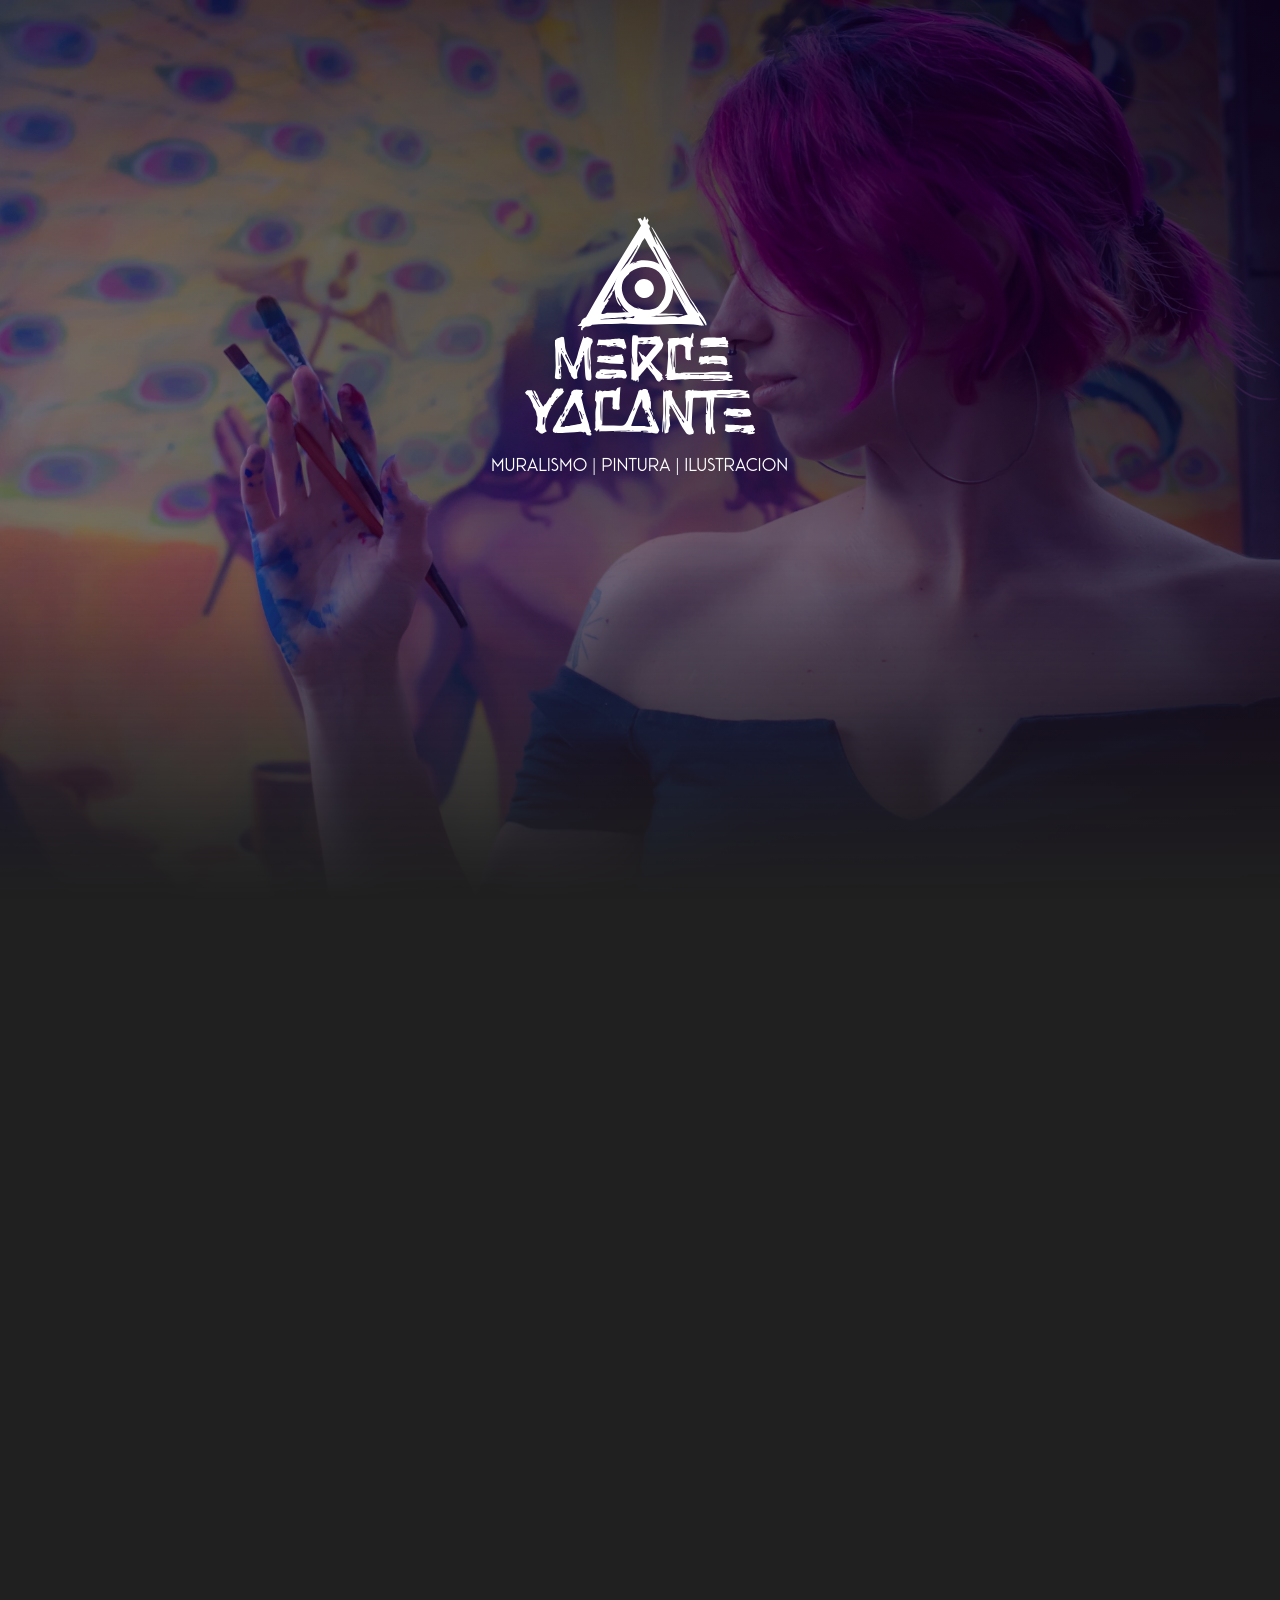
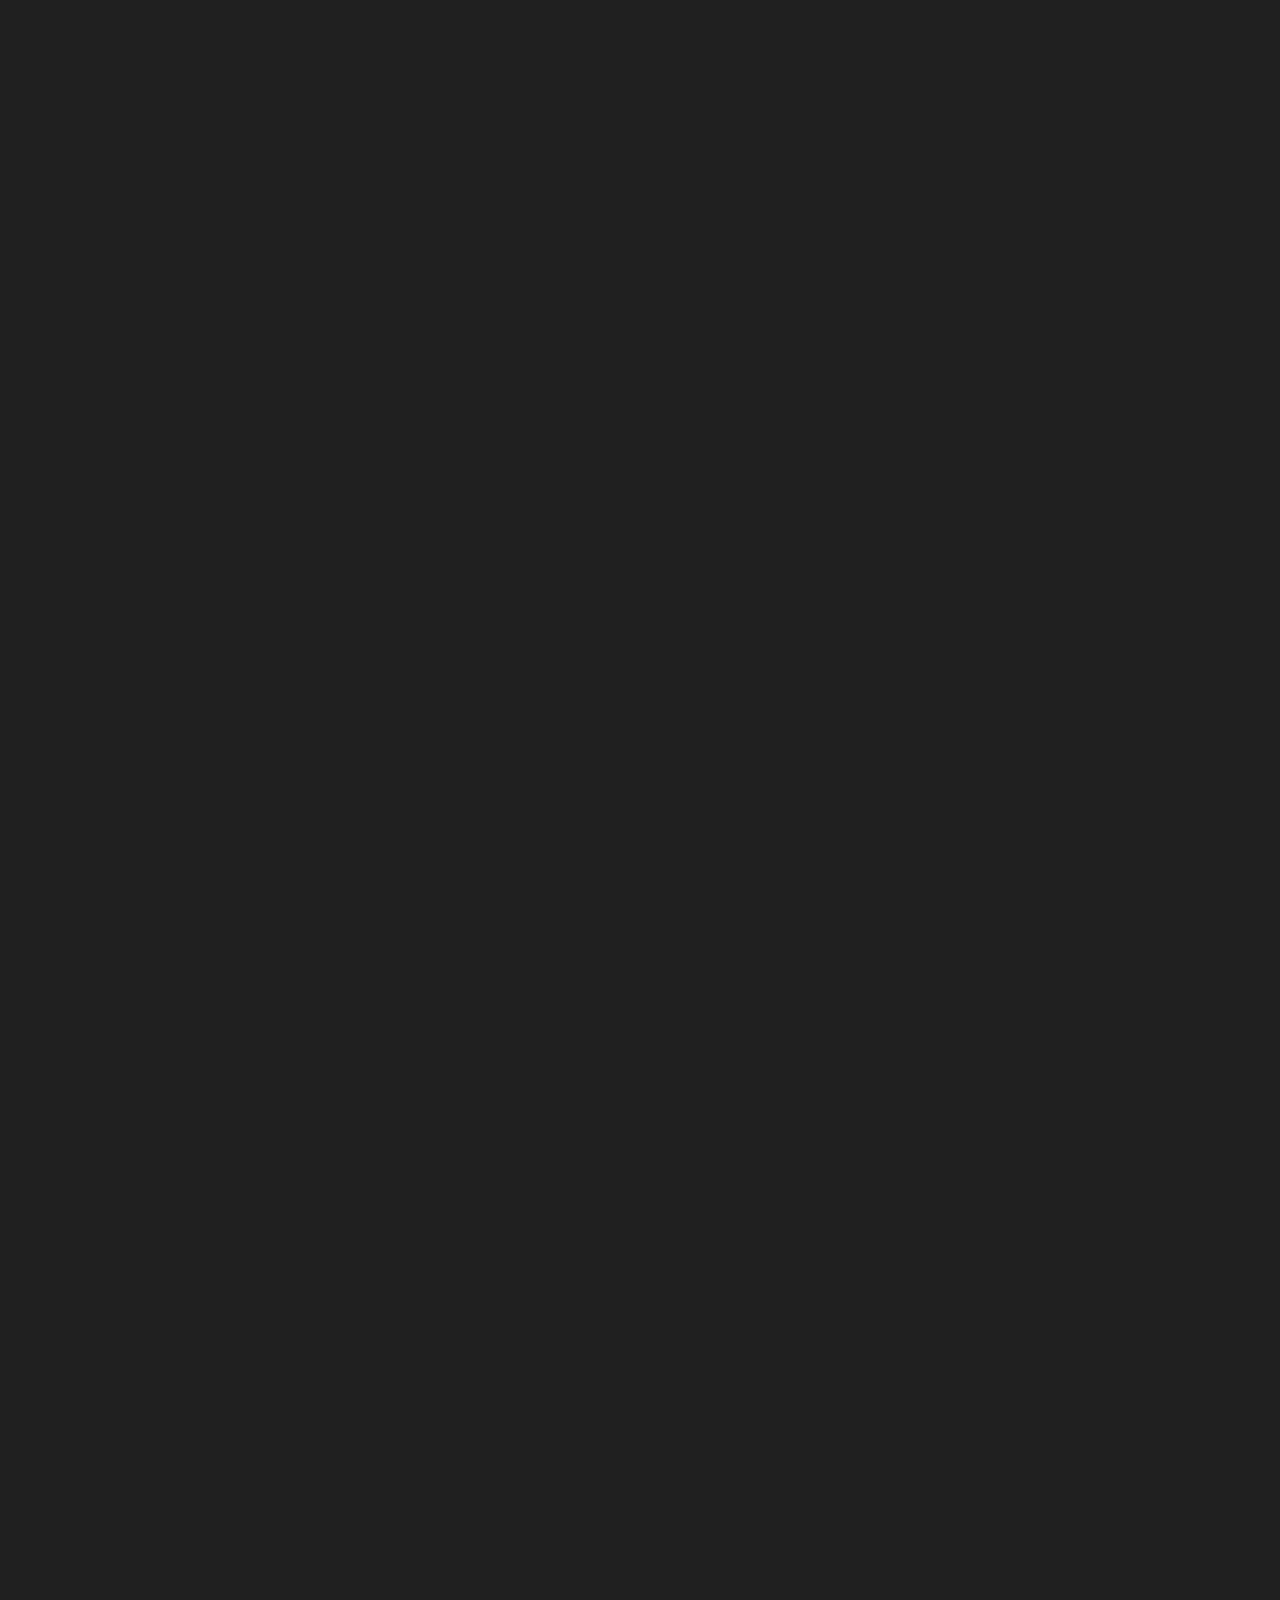
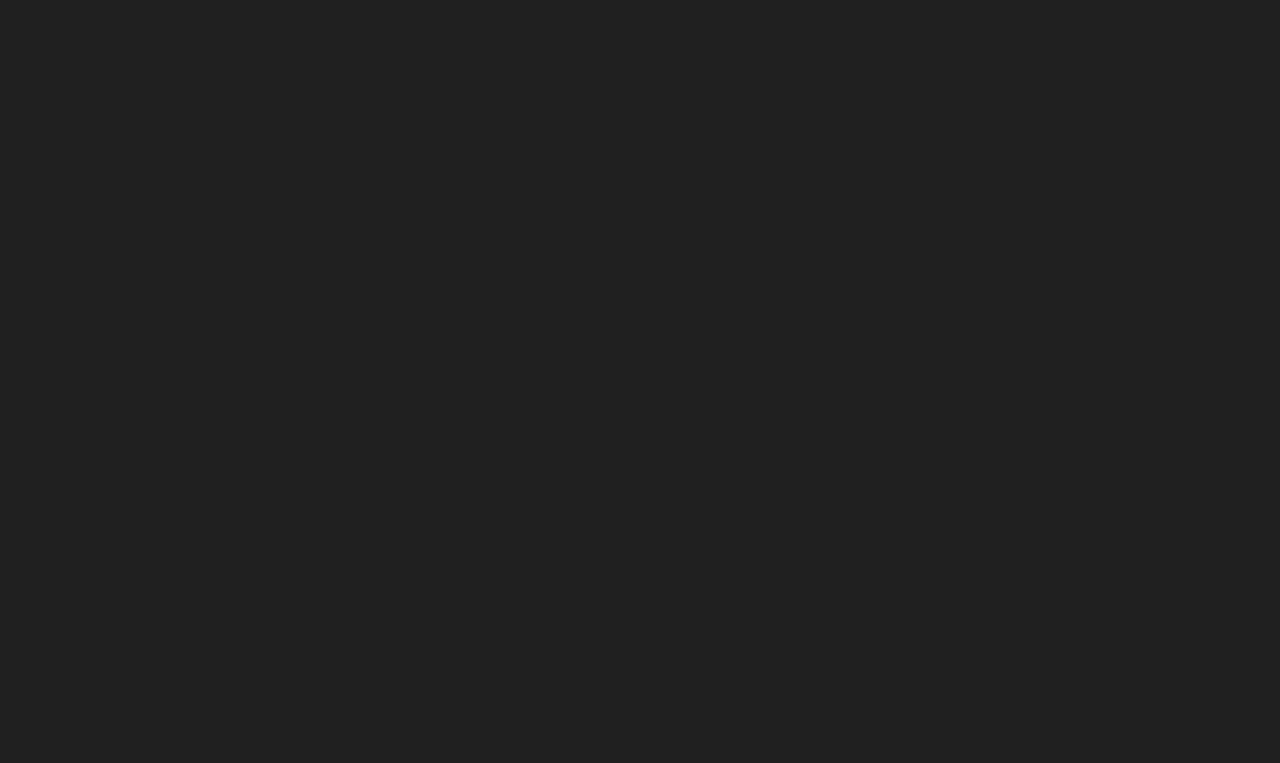
==== commit 30e36c72: "New website Now Mercedes Yacante Artist portfolio." ====
--- a/index.html
+++ b/index.html
@@ -4,16 +4,21 @@
 <head>
   <meta charset="UTF-8" />
   <meta name="viewport" content="width=device-width, initial-scale=1.0" />
-  <title>NOMADE | Visuales</title>
-  <meta name="keywords" content="design, diseno, , website, shampoo">
+  <title>MERCE YACANTE | Artista</title>
+  <meta name="keywords" content="diseño, muralismo, ilustracion, website, pintura">
   <meta name="author" content="Francisco Wortman">
-  <meta name="description" content="Servicios de diseño gráfico y creación de contenido visual.">
-  <link rel="shortcut icon" sizes="16x16 24x24 32x32 48x48 64x64" href="assets/icon.ico">
-  <meta name="instagram:site" content="@nomade.visuales">
-  <meta name="instagram:creator" content="@nomade.visuales">
+  <meta name="description" content="Artista plástica, muralista e ilustradora, viajando por el mundo.">
+  <link rel="icon" type="image/png" href="assets/favicon-96x96.png" sizes="96x96" />
+  <link rel="icon" type="image/svg+xml" href="assets/favicon.svg" />
+  <link rel="shortcut icon" href="assets/favicon.ico" />
+  <link rel="apple-touch-icon" sizes="180x180" href="assets/apple-touch-icon.png" />
+  <meta name="apple-mobile-web-app-title" content="Merce Yacante Portfolio" />
+  <link rel="manifest" href="assets/site.webmanifest" />
+  <meta name="instagram:site" content="@merceyacante">
+  <meta name="instagram:creator" content="@merceyacante">
   <link rel="stylesheet" href="css/styles.min.css" />
   <link rel="stylesheet" href="css/locomotive-scroll.min.css" />
-  <link rel="stylesheet" href="https://kit-pro.fontawesome.com/releases/v6.6.0/css/pro.min.css">
+  <link rel="stylesheet" href="https://kit-pro.fontawesome.com/releases/v7.0.0/css/pro.min.css">
   <link rel="stylesheet" href="https://cdnjs.cloudflare.com/ajax/libs/OwlCarousel2/2.3.4/assets/owl.carousel.min.css"
     integrity="sha512-tS3S5qG0BlhnQROyJXvNjeEM4UpMXHrQfTGmbQ1gKmelCxlSEBUaxhRBj/EFTzpbP4RVSrpEikbmdJobCvhE3g=="
     crossorigin="anonymous" referrerpolicy="no-referrer" />
@@ -35,319 +40,362 @@
     <div class="c-loader_text">
       <h2 class="o-h2">
         <span class="c-l-up">
-          <span>NOMADE</span>
+          <img src="assets/home-logo.svg"/>
         </span>
       </h2>
       <h4>
         <span class="c-l-up">
-          <span>Donde innovamos, sacando lo mejor de vos.</span>
+          <span>ARTISTA PLÁSTICA // Murales - Pinturas - Ilustración</span>
         </span>
       </h4>
     </div>
     <div class="c-loader_circle"></div>
   </div>
 
-
-  <header>
-    <div class="base">
-      <div class="menu">
-        <div class="icon">
-          <div class="bar"></div>
-        </div>
-      </div>
-      <div class="icons">
-        <i class="fa-solid fa-mobile-button" aria-hidden="true"></i>
-        <i class="fa-solid fa-address-card" aria-hidden="true"></i>
-        <i class="fa-solid fa-atom" aria-hidden="true"></i>
-      </div>
-      <div class="section">
-        <div class="cover1">
-          <div class="cover2">
-            <a class="content" href="#"></a>
-          </div>
-        </div>
-      </div>
-      <a class="section-static top" href="#"></a>
-      <a class="section-static bottom" href="#"></a>
-    </div>
-  </header>
-
   <!--Main-->
   <div id="loco-scroll" class="data-scroll-container">
 
-    <section class="block-1 col-12" data-scroll-section>
-
-      <!--Waves Container-->
-      <div>
-        <svg class="waves" xmlns="http://www.w3.org/2000/svg" xmlns:xlink="http://www.w3.org/1999/xlink"
-          viewBox="0 24 150 28" preserveAspectRatio="none" shape-rendering="auto">
-          <defs>
-            <path id="gentle-wave" d="M-160 44c30 0 58-18 88-18s 58 18 88 18 58-18 88-18 58 18 88 18 v44h-352z" />
-          </defs>
-          <g class="parallax">
-            <use xlink:href="#gentle-wave" x="48" y="0" fill="rgba(231,231,231,0.7)" />
-            <use xlink:href="#gentle-wave" x="48" y="3" fill="rgba(231,231,231,0.5)" />
-            <use xlink:href="#gentle-wave" x="48" y="5" fill="rgba(231,231,231,0.3)" />
-            <use xlink:href="#gentle-wave" x="48" y="7" fill="rgb(231, 231, 231, 1)" />
-          </g>
-        </svg>
-      </div>
-      <!--Waves end-->
+    <!-- SECTION 1 -->
+    <section class="block-1" data-scroll-section>
 
       <div class="container" data-scroll>
 
         <div class="banner_design">
-
+          
           <div class="image">
-            <img data-scroll data-scroll-delay="0.130" data-scroll-speed="5" src="assets/home-logo.svg" />
+            <img data-scroll data-scroll-delay="0.200" data-scroll-speed="7" src="assets/home-logo.svg" />
           </div>
 
           <div class="text">
-            <h1 data-scroll data-scroll-delay="0.130" data-scroll-speed="5">N</h1>
-            <h1 data-scroll data-scroll-delay="0.120" data-scroll-speed="5">O</h1>
-            <h1 data-scroll data-scroll-delay="0.110" data-scroll-speed="5">M</h1>
-            <h1 data-scroll data-scroll-delay="0.100" data-scroll-speed="5">A</h1>
-            <h1 data-scroll data-scroll-delay="0.090" data-scroll-speed="5">D</h1>
-            <h1 data-scroll data-scroll-delay="0.080" data-scroll-speed="5">E</h1>
-          </div>
-
-          <div class="text-horizontal" data-scroll>
-            <h2 data-scroll data-scroll-direction="horizontal" data-scroll-delay="0.6" data-scroll-speed="6">visuales - diseño - programación - branding - visuales - diseño - programación - branding</h2>
-            <div class="outline" data-scroll>
-              <h2 data-scroll data-scroll-direction="horizontal" data-scroll-delay="0.8" data-scroll-speed="-6">visuales - diseño - programación - branding - visuales - diseño - programación - branding</h2>
-            </div>
-          </div>
-
+            <h3 data-scroll data-scroll-delay="0.130" data-scroll-speed="5">MURALISMO | PINTURA | ILUSTRACIÓN</h3>
+          </div>
         </div>
 
       </div>
 
     </section>
-
+    <!-- SECTION 1 END -->
+
+    <!-- SECTION 2 -->
     <section class="block-2" data-scroll-section>
 
+      <div class="text-horizontal" data-scroll>
+        <h2 data-scroll data-scroll-direction="horizontal" data-scroll-delay="0.6" data-scroll-speed="6">MI HISTORIA - MI HISTORIA - MI HISTORIA</h2>
+        <div class="outline" data-scroll>
+          <h2 data-scroll data-scroll-direction="horizontal" data-scroll-delay="0.8" data-scroll-speed="-6">MURALISMO - PINTURAS - ILUSTRACION - DIGITAL</h2>
+        </div>
+      </div>
+
       <div class="reveal" data-scroll data-scroll-repeat>
-        <div class="logo">
-          <img src="assets/home-logo.svg" />
-        </div>
-
-        <div class="text">
-          <h1>Shampoo Sólido</h1>
-        </div>
-      </div>
-
-      <div class="revitaliz" data-scroll data-scroll-repeat>
-        <!--?xml version="1.0" encoding="utf-8"?-->
-        <!-- Generator: Adobe Illustrator 25.2.1, SVG Export Plug-In . SVG Version: 6.00 Build 0)  -->
-        <svg version="1.1" id="Layer_1" xmlns="http://www.w3.org/2000/svg" xmlns:xlink="http://www.w3.org/1999/xlink"
-          x="0px" y="0px" viewBox="0 0 471 170" xml:space="preserve">
-          <style type="text/css">
-            .st0 {
-              fill: none;
-              stroke: rgb(32, 32, 32);
-              stroke-width: 8.2424;
-              stroke-linecap: round;
-              stroke-miterlimit: 10;
-            }
-
-            .st1 {
-              fill: none;
-              stroke: rgb(32, 32, 32);
-              stroke-width: 9.1582;
-              stroke-linecap: round;
-              stroke-miterlimit: 10;
-            }
-
-            .st2 {
-              fill: none;
-              stroke: rgb(32, 32, 32);
-              stroke-width: 8.2424;
-              stroke-linecap: round;
-              stroke-linejoin: round;
-              stroke-miterlimit: 10;
-            }
-          </style>
-          <path class="st0 ycVGaCyS_0" d="M79.3,42.4c0,0-29.3,45.3-36.4,85.4"></path>
-          <path class="st1 ycVGaCyS_1" d="M37.8,91.6c0,0,42.8,45.3,94.6,46.7"></path>
-          <path class="st0 ycVGaCyS_2" d="M41.5,95.2c34.3-1.7,74.9-20.3,93.1-50.5c7.1-11.8,1-22.9-11.9-25.8c-18-4.1-37.2,2.2-53.9,8.8
-          c-17.4,6.8-33.7,16.7-47.8,29"></path>
-          <path class="st0 ycVGaCyS_3" d="M165.2,93.8c0,0-46.8,34.7-49.9,19.1c-1.8-8.9,3.9-17.3,10.5-22.7c2.7-2.2,7.9-6.5,11.7-5.5
-          c5.4,1.4,4.1,8.9,1.6,12.4c-5.3,7.4-15.7,11.6-24,14.4"></path>
-          <path class="st0 ycVGaCyS_4" d="M187.9,83.3c0,0-11.4,26-18.3,32.7c-6.9,6.7-2.4-27.8-2.4-27.8"></path>
-          <path class="st0 ycVGaCyS_5" d="M205.4,88.8c-3.3,4.5-7.5,10.8-7.3,16.7c0.6,19.7,32.9-7.4,37-11.9"></path>
-          <path class="st0 ycVGaCyS_6" d="M215,70c0,0,0.9-6.7,7.7-19.2"></path>
-          <path class="st0 ycVGaCyS_7" d="M266.5,22.7c0,0-42.2,79.8-37.6,123.1"></path>
-          <path class="st0 ycVGaCyS_8" d="M199.9,50.8c0,0,67.9-16.3,116.9,2.6"></path>
-          <path class="st0 ycVGaCyS_9" d="M268.7,88c-2.8,1.1-5.4,3.3-8.3,5.7c-5.8,4.8-11.4,10.5-12.9,18.2c-1.2,6,12.2-2.8,13.5-3.6
-          c5.8-3.8,11.7-8,17.2-12.5c0.8-0.6,3.9-2.5,4.1-3.4c0.3-1.3-1.3-2.1-2.4-2.9C275.5,86.6,272,86.6,268.7,88z">
-          </path>
-          <path class="st0 ycVGaCyS_10" d="M283,91.8c0,0-8,25.8,5.7,24.1c13.7-1.7,33.7-22.2,33.7-22.2"></path>
-          <path class="st0 ycVGaCyS_11" d="M370.7,69c0,0,4.8-13.5,7.3-17.2"></path>
-          <path class="st2 ycVGaCyS_12"
-            d="M355.2,7.8c0,0-36.6,81.3-30.5,103c0,0,21.7-2.2,35.2-20.5l2.1-4.7c0,0-12.2,24.8-3.4,27.3
-          c8.7,2.5,31-17.3,31-17.3l1.8-1.3c0,0,20.6-13.9,26.8-9.8c6.2,4.1-10.9,23.4-10.9,23.4l10,5c0,0,23.6-14.7,34.8-19.7">
-          </path>
-          <path class="st0 ycVGaCyS_13" d="M417.1,113.1c0.1,0,0.1,0.1,0.2,0.1c0.5,0.4,0.7,1,1,1.5c2,4.5,2.1,8,0.8,12.7c-1.9,6.8-4.5,13.4-7.1,20
-          c-1.9,4.8-4.8,14.5-10.5,15.9c-4.3,1.1-6.7-4.6-6.9-8c-0.3-5.7,1.3-11.4,3.5-16.7c3.2-7.6,6.5-16.2,12.2-22.2
-          C411.4,115.3,415.1,111.8,417.1,113.1z"></path>
-        </svg>
-      </div>
-
-      <!-- Features -->
-      <div class="features">
-
-        <!-- is-inview middle card activator -->
-        <div class="card_activator" data-scroll data-scroll-repeat></div>
-
         <div class="container">
-
-          <div class="card_activator_mobile one" data-scroll data-scroll-repeat></div>
-          <div class="card top">
-            <div class="face face1">
-              <div class="content">
-                <i class="fa-solid fa-atom"></i>
-                <h3>Tensioactivos de base</h3>
-              </div>
-            </div>
-            <div class="face face2">
-              <div class="content">
-                <p>La base de nuestro productos son los <b>tensioactivos equilibrados</b> que brindan una <b>
-                    limpieza profunda</b>
-                  y a la vez son <b>orgánicos</b>.</p>
-              </div>
-            </div>
-          </div>
-
-          <div class="card_activator_mobile two" data-scroll data-scroll-repeat></div>
-          <div class="card middle">
-            <div class="face face1">
-              <div class="content">
-                <i class="fa-duotone fa-solid fa-pen-ruler"></i>
-                <h3>Diseños precisos</h3>
-              </div>
-            </div>
-            <div class="face face2">
-              <div class="content">
-                <p>Nuestras diseños son <b>precisos y a medida</b>. Es por eso que nos eligen para<b> lograr el resultado deseado.</b></p>
-              </div>
-            </div>
-          </div>
-
-          <div class="card_activator_mobile three" data-scroll data-scroll-repeat></div>
-          <div class="card bottom">
-            <div class="face face1">
-              <div class="content">
-                <i class="fa-duotone fa-solid fa-display-chart-up"></i>
-                <h3>Crecimiento asegurado</h3>
-              </div>
-            </div>
-            <div class="face face2">
-              <div class="content">
-                <p>Invertir en el <b>diseño de tu marca</b> brinda un <b>crecimiento asegurado</b> a tu emprendimiento.</p>
-              </div>
-            </div>
-          </div>
-
-        </div>
-
-      </div>
-      <!-- Features end -->
-
+            <div class="image-half">
+              <img src="assets/history.webp"/>
+            </div>
+            <div class="text-half"><p>Lorem ipsum dolor sit amet consectetur adipisicing elit. Consectetur, a similique, cupiditate cum, dolor dolorum magnam molestias ad quam maiores officia porro praesentium. Fuga voluptatum fugiat voluptatibus, voluptates nemo dicta!
+              <br><br>Lorem ipsum dolor sit amet consectetur, adipisicing elit. Quibusdam in maiores quo eum illum ducimus omnis reiciendis nemo, officia consequuntur aliquid praesentium quod accusamus, quae quia doloremque enim vero eos.
+            Lorem ipsum dolor sit amet consectetur adipisicing elit. Quibusdam, vitae in sunt repellendus rerum aut ea laborum, voluptates molestias, maiores id! Debitis, soluta suscipit. Ad perspiciatis error saepe ipsum repudiandae.
+            </p>
+            <div class="signature" data-scroll data-scroll-repeat> <!-- START SIGNATURE - Made with VIVUS INSTANT -->
+              <!--?xml version="1.0" encoding="utf-8"?-->
+              <!-- Generator: Adobe Illustrator 25.2.1, SVG Export Plug-In . SVG Version: 6.00 Build 0)  -->
+              <svg version="1.1" id="Layer_2" xmlns="http://www.w3.org/2000/svg" xmlns:xlink="http://www.w3.org/1999/xlink" x="0px"
+                y="0px" viewBox="0 0 755.4 118.8" style="" xml:space="preserve">
+                <style type="text/css">
+                  .st0 {
+                    fill: none;
+                    stroke: #FFFFFF;
+                    stroke-width: 4;
+                    stroke-linecap: round;
+                    stroke-miterlimit: 10;
+                  }
+              
+                  .st1 {
+                    fill: none;
+                    stroke: #FFFFFF;
+                    stroke-width: 4;
+                    stroke-linecap: round;
+                    stroke-linejoin: round;
+                    stroke-miterlimit: 10;
+                  }
+                </style>
+                <path class="st0 qdHWNwoi_0" d="M2,71.8C2.9,47,13.7,21.8,33.9,6.7c1.7-1.3,4.4-3.7,6.6-3.9c3.6-0.3,2.3,1.9,1.4,5c-1.6,6-4.4,11.7-6.2,17.7
+                          	c-1.9,6.2-3.6,12.5-5.2,18.8c-0.1,0.5,0.6,0.8,0.9,0.3c7.1-13.1,19.1-26,30.2-35.9c3-2.7,6-5.2,9.9-6.5c0.8-0.3,1.6-0.5,2.4-0.3
+                          	c2.7,0.6,2.6,4.6,1.7,7.2C66.7,37.2,55.7,69,61,98.7"></path>
+                <path class="st1 qdHWNwoi_1"
+                  d="M79.6,51.6c2-0.5,5.8-1.9,6.9-3.8c2.1-3.7-1.8-7.9-4.9-3.8c-2.4,3.2-4,7.7-4.2,11.7c-0.1,2.1,0.5,4.3,1.9,5.8
+                          	c2.4,2.6,6.1,2.4,9.2,1.7c12-2.6,24.8-7.9,34.5-15.1c1.8-1.3,3.1-4,4-6c-1.1,2.6-2.7,5.3-3.5,8c-0.5,1.8-5.3,10.1-4.5,12
+                          	c1.2,3.1,8.5-9.6,9.5-10.8c2.5-3,5.1-6.4,8.3-8.8c2.3-1.6,4.9-1.4,7.1,0.3c1,0.8,1.9,1.9,2.9,2.8c7.8,7.4,19.3,3.6,28.7,2.8"></path>
+                <path class="st0 qdHWNwoi_2" d="M204.1,38.5c-0.1-9.8-8-6.9-14-3.4c-6.7,3.9-17.8,13.8-16.4,22.7c1.2,7.8,10.2,6.3,15.4,4.7
+                          	c8.4-2.6,16.7-5.3,25.1-8c4.3-1.4,8.7-2.7,13-4.2c3.9-1.3,8.4-3.1,12.6-2.1c2.4,0.6,4.9,2.4,7.1,1.4c5.2-2.4,0.4-9.8-4.7-5.4
+                          	c-8.2,7,0.8,19.7,9.6,19.4c13-0.4,25.6-12.1,36.1-18.6"></path>
+                <path class="st0 qdHWNwoi_3" d="M412,46.8c-7.1,3.2-14.1,6.4-21.1,9.8c-23.9,11.6-47,25.5-65.2,45.2c-2.6,2.8-5.2,6.3-5.7,10.3
+                          	c-0.1,0.9-0.1,1.8,0.2,2.7c0.3,0.8,1,1.6,1.8,1.9c1.1,0.3,2.3-0.1,3.3-0.6c10.5-5,19.1-13.2,26.4-22.2c8.3-10.2,15-21.6,21-33.2
+                          	c3-5.9,5.9-11.8,8.7-17.8c5-10.8,9.6-21.8,11.9-33.5c0.5-2.4,0.9-6.5-2.3-3c-10.8,12-20.4,25.1-29,38.7c-3.1,4.9-6,10.1-11.2,13.2
+                          	c-1.2,0.7-2.7,1.3-3.9-0.1c-0.5-0.5-0.7-1.2-0.8-1.9c-1.4-13.2,5.3-27.2,10.7-39.1c1.3-3,3.9-7,5.9-9.9c0.1-0.2,0.4-0.1,0.5,0.1
+                          	l0.8,2.5"></path>
+                <path class="st0 qdHWNwoi_4" d="M424.9,42.4c-2.5-2.2-6.3-1.3-8.5,0.9c-1.7,1.6-2.6,3.9-3.3,6.1c-0.3,1.1-1.1,4,0.9,3.9c0.4,0,0.8-0.2,1.1-0.4
+                          	c3.7-2,6.7-5.1,9.9-7.8c0.5-0.4,1-0.8,1.5-1c1.9-0.6,2.9,2,4,3c1.4,1.4,3.4,2.3,5.3,2.7c5,1,11.1-0.2,16.2-0.8
+                          	c5.8-0.7,11.6-1.6,17.4-2.5"></path>
+                <path class="st0 qdHWNwoi_5"
+                  d="M495.3,38.2c1.9-1.7,3.5-4.8,1.2-6.9c-1.6-1.5-4.2-1.2-6.2-0.4c-7.7,2.8-14.3,9.2-18.6,16
+                          	c-2.1,3.4-5.3,9.8-2.1,13.5c3.2,3.6,11,1.6,15,0.7c7.6-1.6,14.8-4.2,22.1-6.7c7.5-2.5,15.2-4.6,22.8-6.8c1.2-0.3,2.3-0.7,3.5-1"></path>
+                <path class="st0 qdHWNwoi_6"
+                  d="M545.3,42.4c-1.3-2.2-2.9-2.6-5.1-1.4c-3.5,1.9-7.3,5.8-6.9,10c0.1,1,0.5,1.9,1.6,1.9c0.7,0,1.4-0.5,2-0.9
+                          	c2-1.5,3.9-3.2,5.8-4.9c1.4-1.3,3.5-3.7,5.7-2.8c0.7,0.3,1.2,1,1.8,1.5c2.8,3,6.9,4.2,10.9,4.5c9.8,0.7,19.7-1.5,29-4.3">
+                </path>
+                <path class="st0 qdHWNwoi_7" d="M599.1,34.9c-2.8,4.9-5.7,9.7-8.5,14.6c-0.2,0.3-0.3,0.5-0.3,0.8c-0.1,2.5,5.6-2.1,6.2-2.5
+                          	c2.8-1.9,5.8-3.6,8.8-5.1c0.9-0.4,1.8-0.9,2.8-0.7c1.4,0.2,2.4,1.6,2.8,3s0.5,2.8,1.2,4.1c1,2,3.1,3.2,5.2,3.6
+                          	c3.5,0.7,7.3,0,10.7-0.6c8.9-1.7,17.7-3.5,26.6-5.2"></path>
+                <path class="st0 qdHWNwoi_8" d="M723.1,19.9c-6,1.1-11.7,3-17.9,3.7c-6.3,0.7-12.7,0.6-19.1-0.1c-8.2-1-16.2-3.2-24.4-4.5
+                          	c-5.3-0.9-10.7-1.3-16.1-0.8c-5.6,0.5-10.4,2.6-15.5,4.8"></path>
+                <path class="st0 qdHWNwoi_9"
+                  d="M675.1,8.9c-3.1,3.8-6.3,7.3-8.7,11.8c-5.1,9.5-8.7,19.9-10.5,30.6c-0.9,4.9-1.8,11.9,1.8,16.1
+                          	c3.5,4.1,9.9,1.1,13.9-0.4c4.1-1.5,8-3.6,11.8-5.6c7.3-4,14.2-8.5,21.4-12.7c0.4-0.2,0.8-0.4,1.2-0.5c0.4,0,0.8,0.2,1.2,0.4
+                          	c1.5,0.7,3.2,1.3,4.8,1.3c1.7,0,3.4-0.6,4.5-1.9c0.3-0.3,0.5-0.7,0.6-1.2c0-0.5-0.2-1-0.4-1.4c-0.6-1.1-1.5-2.1-2.7-2.4
+                          	c-1.2-0.3-2.5,0.2-3.5,1c-2.7,2.3-4.1,6.7-3.9,10.2c0.3,6.2,6.9,8.5,12.3,7.9c4.3-0.5,8.3-2.4,12.1-4.4c7.4-3.8,14.8-7.7,22.4-10.9">
+                </path>
+              </svg>
+            </div> <!-- END SIGNATURE - Made with VIVUS INSTANT -->
+
+             <div class="button-wrapper">
+                  <div class="violet-button"><i class="fa-brands fa-whatsapp"></i></div>
+                  <p>CONTACTAME VÍA WHATSAPP!</p>
+             </div>
+          </div>
+        </div>
+      </div>
     </section>
-
+    <!-- SECTION 2 END -->
+
+    <!-- SECTION 3 START -->
     <section class="block-3" data-scroll-section>
-
-      <div class="product" data-scroll>
-        <div class="grid">
-          <div class="image" data-scroll>
-            <img class="background" src="assets/products-bg.webp" />
-            <div class="product-shampoo">
-              <img src="assets/shampoo.png" data-scroll data-scroll-speed="-1" />
-              <!-- TODO: Test webp and delete .png -->
-            </div>
-          </div>
-        </div>
-      </div>
-
-      <div class="gtco-testimonials" data-scroll>
-
-        <div class="owl-carousel owl-carousel1 owl-theme">
-          <div class="card">
-            <div class="icon">
-              <i class="fa-duotone fa-eye-dropper-full"></i>
-            </div>
-            <div class="card-body">
-              <h2>Oleatos Activos</h2>
-              <p class="card-text">“ Nam libero tempore, cum soluta nobis est eligendi optio cumque nihil
-                impedit quo minus id quod maxime placeat ” </p>
-            </div>
-          </div>
-          <div class="card">
-            <div class="icon">
-              <i class="fa-duotone fa-soap"></i>
-            </div>
-            <div class="card-body">
-              <h2>Limpieza profunda</h2>
-              <p class="card-text">“ Nam libero tempore, cum soluta nobis est eligendi optio cumque nihil
-                impedit quo minus id quod maxime placeat ” </p>
-            </div>
-          </div>
-          <div class="card">
-            <div class="icon">
-              <i class="fa-duotone fa-eye-dropper-full"></i>
-            </div>
-            <div class="card-body">
-              <h2>Oleatos Activos</h2>
-              <p class="card-text">“ Nam libero tempore, cum soluta nobis est eligendi optio cumque nihil
-                impedit quo minus id quod maxime placeat ” </p>
-            </div>
-          </div>
-          <div class="card">
-            <div class="icon">
-              <i class="fa-duotone fa-eye-dropper-full"></i>
-            </div>
-            <div class="card-body">
-              <h2>Oleatos Activos</h2>
-              <p class="card-text">“ Nam libero tempore, cum soluta nobis est eligendi optio cumque nihil
-                impedit quo minus id quod maxime placeat ” </p>
-            </div>
-          </div>
-        </div>
-
+      <div class="reveal" data-scroll data-scroll-repeat>
+
+        <div class="container">
+          <h1 data-scroll data-scroll-delay="0.130" data-scroll-speed="1">M</h1>
+          <h1 data-scroll data-scroll-delay="0.120" data-scroll-speed="1">I</h1>
+          <h1 data-scroll data-scroll-delay="0.110" data-scroll-speed="1">S</h1>
+          <div class="violet">
+            <h1 data-scroll data-scroll-delay="0.100" data-scroll-speed="1">M</h1>
+            <h1 data-scroll data-scroll-delay="0.090" data-scroll-speed="1">U</h1>
+            <h1 data-scroll data-scroll-delay="0.080" data-scroll-speed="1">R</h1>
+            <h1 data-scroll data-scroll-delay="0.070" data-scroll-speed="1">A</h1>
+            <h1 data-scroll data-scroll-delay="0.060" data-scroll-speed="1">L</h1>
+            <h1 data-scroll data-scroll-delay="0.050" data-scroll-speed="1">E</h1>
+            <h1 data-scroll data-scroll-delay="0.040" data-scroll-speed="1">S</h1>
+          </div>
+        </div>
+
+        <div class="obras-carousel" data-scroll>
+        
+          <div class="owl-carousel owl-carousel1 owl-theme">
+            <div class="card">
+                <img src="assets/mural-1.webp"/>
+                <div class="text">
+                  <p>Maaanso encuentro de muralistas / San Juan - 2019</p>
+                </div>
+            </div>
+            <div class="card">
+              <img src="assets/mural-2.webp" />
+              <div class="text">
+                <p>Mural junto a Marcos Díaz Rossi - San Juan / 2021</p>
+              </div>
+            </div>
+            <div class="card">
+              <img src="assets/mural-3.webp" />
+              <div class="text">
+                <p>Mural realizado durante el COVID - San Juan / 2020</p>
+              </div>
+            </div>
+            <div class="card">
+              <img src="assets/mural-4.webp" />
+              <div class="text">
+                <p>Mural realizado para tatatata - San Juan / 2018</p>
+              </div>
+            </div>
+            <div class="card">
+              <img src="assets/mural-1.webp" />
+              <div class="text">
+                <p>Maaanso Encuentro / San Juan - 2020</p>
+              </div>
+            </div>
+            <div class="card">
+              <img src="assets/mural-2.webp" />
+              <div class="text">
+                <p>Maaanso Encuentro / San Juan - 2020</p>
+              </div>
+            </div>
+            <div class="card">
+              <img src="assets/mural-3.webp" />
+              <div class="text">
+                <p>Maaanso Encuentro / San Juan - 2020</p>
+              </div>
+            </div>
+          </div>
+
+          <div class="button-wrapper">
+            <div class="murals-button"><p>VER MÁS</p></div>
+          </div>
+        
+        </div>
+          
+      </div>
+
+    </section>    
+    <!-- SECTION 3 END -->
+
+    <!-- SECTION 4 START -->
+    <section class="block-4" data-scroll-section>
+
+      <div class="reveal" data-scroll data-scroll-repeat>
+
+        <div class="container">
+          <div class="title">
+            <h1>MIS</h1>
+            <div class="violet">
+              <h1>PINTURAS</h1>
+              </div>
+              <p>Lorem ipsum dolor sit amet consectetur adipisicing elit. Unde adipisci nobis praesentium perferendis recusandae sint ipsam, fugiat, nostrum ipsa a enim! Commodi, aspernatur! Numquam, accusamus! Eius fugit dolorum quasi ipsum.
+                <br><br>Lorem ipsum dolor sit amet, consectetur adipisicing elit. Reprehenderit cum temporibus omnis? Ut modi in incidunt suscipit eos maxime nihil nesciunt accusamus id harum voluptatem inventore, neque voluptatibus sapiente, quae, error veniam reprehenderit magni! Illo nesciunt, veritatis tempora fugit corrupti sit odit quibusdam a, asperiores repellat beatae, similique nam laboriosam!
+              </p>
+          </div>
+          <div class="paints">
+              <img src="assets/pintura_1.webp"/>
+          </div>
+
+        </div>
+        
       </div>
 
     </section>
-
-    <section class="block-4" data-scroll-section>
-
+    <!-- SECTION 4 END -->
+
+    <!-- SECTION 6 START -->
+    <section class="block-6" data-scroll-section>
+
+      <div class="reveal" data-scroll data-scroll-repeat>
+        <div id="center">
+          <ul class="first">
+            <li class="one"></li>
+            <li class="one"></li>
+            <li class="one"></li>
+            <li></li>
+            <li></li>
+            <li></li>
+            <li></li>
+            <li></li>
+            <li></li>
+          </ul>
+          <ul>
+            <li class="two"></li>
+            <li class="two"></li>
+            <li class="two"></li>
+            <li class="two"></li>
+            <li class="two"></li>
+            <li></li>
+            <li></li>
+            <li></li>
+            <li></li>
+            <li></li>
+          </ul>
+          <ul>
+            <li class="three"></li>
+            <li class="three"></li>
+            <li class="three"></li>
+            <li class="three"></li>
+            <li class="three"></li>
+            <li class="three"></li>
+            <li></li>
+            <li></li>
+            <li></li>
+            <li></li>
+          </ul>
+          <ul>
+            <li class="four"></li>
+            <li class="four"></li>
+            <li class="four"></li>
+            <li class="four"></li>
+            <li class="four"></li>
+            <li class="four"></li>
+            <li class="four"></li>
+            <li></li>
+            <li></li>
+            <li></li>
+          </ul>
+          <ul>
+            <li class="five"></li>
+            <li class="five"></li>
+            <li class="five"></li>
+            <li class="five"></li>
+            <li class="five"></li>
+            <li class="five"></li>
+            <li class="five"></li>
+            <li></li>
+            <li></li>
+          </ul>
+          <ul>
+            <li class="six"></li>
+            <li class="six"></li>
+            <li class="six"></li>
+            <li class="six"></li>
+            <li class="six"></li>
+            <li class="six"></li>
+            <li class="six"></li>
+            <li></li>
+            <li></li>
+            <li></li>
+          </ul>
+          <ul>
+            <li></li>
+            <li class="seven"></li>
+            <li class="seven"></li>
+            <li class="seven"></li>
+            <li class="seven"></li>
+            <li class="seven"></li>
+            <li class="seven"></li>
+            <li></li>
+            <li></li>
+            <li></li>
+            <li></li>
+          </ul>
+          <ul>
+            <li class="eight"></li>
+            <li class="eight"></li>
+            <li class="eight"></li>
+            <li class="eight"></li>
+            <li class="eight"></li>
+            <li></li>
+            <li></li>
+            <li></li>
+            <li></li>
+            <li></li>
+          </ul>
+          <ul>
+            <li class="nine"></li>
+            <li class="nine"></li>
+            <li class="nine"></li>
+            <li></li>
+            <li></li>
+            <li></li>
+            <li></li>
+            <li></li>
+            <li></li>
+          </ul>
+        </div>
+      </div>
+      
     </section>
+    <!-- SECTION 6 END -->
 
   </div>
 
-  <div id="pop-up" onclick="pop_hide();">
-    <div class="pop-up_message">
-      <div class="pop-up_image col-6"></div>
-      <a class="pop-close" href="javascript:void(0)" onclick="pop_hide();">✗</a>
-      <div class="pop-up_text col-6">
-        <h2 class="o-h2">
-          Pop up message test.
-        </h2>
-        <p>
-          Lorem ipsum, dolor sit amet consectetur adipisicing elit. Laborum, harum.
-          Accusantium quos soluta saepe dignissimos. Minima, mollitia. Inventore ad a
-          fugiat officia eos? Minima fugit officia maxime alias molestias quas!
-        </p>
-      </div>
-    </div>
-  </div>
-
-  <script src="https://code.jquery.com/jquery-3.6.0.slim.min.js"></script>
+  <script src="https://code.jquery.com/jquery-3.7.1.slim.min.js"integrity="sha256-kmHvs0B+OpCW5GVHUNjv9rOmY0IvSIRcf7zGUDTDQM8=" crossorigin="anonymous"></script>
   <script src="https://cdnjs.cloudflare.com/ajax/libs/OwlCarousel2/2.3.4/owl.carousel.min.js"></script>
   <script src="js/locomotive-scroll.min.js"></script>
   <script src="js/main.js"></script>
   <script>
-    var pop_up = document.getElementById("pop-up"),
-      js_loader = document.querySelector(".c-loader");
+   
+    js_loader = document.querySelector(".c-loader");
 
     window.onload = function () {
 
@@ -371,14 +419,6 @@
 
     }
 
-    function pop_hide() {
-      pop_up.style = "display: none; pointer-events: none";
-    }
-
-    function pop_show() {
-      pop_up.style = "display: block; pointer-events: all";
-    }
-
   </script>
 </body>
 
--- a/css/styles.min.css
+++ b/css/styles.min.css
@@ -1 +1 @@
-@import"https://fonts.googleapis.com/css2?family=Anybody:wdth,wght@84.5,363;84.5,424;84.5,614&display=swap";body,html{width:100vw;height:100vh;margin:0;font-family:sans-serif;text-rendering:geometricPrecision;overflow:hidden;-webkit-tap-highlight-color:rgba(0,0,0,0);-webkit-user-select:none;-moz-user-select:none;-ms-user-select:none;user-select:none}:root{--bg-color: rgb(231, 231, 231, 1);--title-color: #1B262C;--accent-color: #370063}body{background-color:var(--bg-color);max-height:100vh}*{padding:0;margin:0;box-sizing:border-box}::-webkit-scrollbar{width:2px;background-color:var(--bg-color)}::-webkit-scrollbar-thumb{background:var(--accent-color)}::-moz-selection{color:inherit;background:rgba(0,0,0,0)}::-moz-selection,::selection,::-webkit-selection{color:inherit;background:rgba(0,0,0,0)}main{overflow:hidden}.c-loader{position:fixed;width:100%;height:100%;top:0;left:0;z-index:10;pointer-events:none;color:#fff}.c-loader_bg{width:100%;position:absolute;top:0;left:0;height:100%;background:var(--accent-color);pointer-events:all;transition:.2s;transition-delay:.6s}.c-loader.is-loaded .c-loader_bg{height:0 !important}.c-loader.is-loaded .c-loader_text{opacity:0}.c-loader.is-loaded .c-loader_circle{opacity:0}.c-l-up,.c-m-up{overflow:hidden;display:block}.c-l-up span,.c-m-up span{transition:.2s;transition-delay:0;display:block;transform:translate(0, 0);color:#fff;font-size:inherit;font-family:circula}.c-loader.is-loaded .c-l-up span{transform:translate(0, -100%) !important}.c-loader_text{position:absolute;text-align:center;top:50%;left:50%;transform:translate(-50%, -60%);transition:.2s;transition-delay:.5s}.c-loader_text h2>div span{-webkit-animation:bring-up .8s linear;animation:bring-up .8s linear}.c-loader_text>h4{margin-top:10px;text-align:center;text-transform:uppercase;font-size:12px;font-family:ttnorms}.c-loader_circle{position:absolute;bottom:15%;left:calc(50% - 25px);width:50px;height:50px;border:4px solid rgba(255,255,255,.2);border-left:4px solid #fff;border-radius:100px;-webkit-animation:loader-rotate 1s linear infinite;animation:loader-rotate 1s linear infinite;transition:.4s;transition-delay:.2s}@font-face{font-family:"circula";src:url("../fonts/circula/circula.woff2") format("woff2"),url("../fonts/circula/circula.woff") format("woff"),url("../fonts/circula/circula.ttf") format("truetype"),url("../fonts/circula/circula.svg#circula") format("svg")}ul,li{list-style-type:none}a{text-decoration:none}a,p{font-family:ttnorms}p{font-size:1.2em;font-family:"Anybody",cursive;font-weight:normal;color:#222;line-height:126%}h1,h2,h3,h4{font-weight:normal;text-transform:uppercase;font-family:circula;line-height:100%;color:#222}h1,h2{white-space:nowrap}h1{font-size:5em}h2{font-size:3em}@-webkit-keyframes loader-rotate{from{transform:rotate(0deg)}to{transform:rotate(360deg)}}@keyframes loader-rotate{from{transform:rotate(0deg)}to{transform:rotate(360deg)}}@-webkit-keyframes animatedBackground{from{background-position:0 0}to{background-position:100% 0}}@keyframes animatedBackground{from{background-position:0 0}to{background-position:100% 0}}.parallax>use{-webkit-animation:move-forever 25s cubic-bezier(0.55, 0.5, 0.45, 0.5) infinite;animation:move-forever 25s cubic-bezier(0.55, 0.5, 0.45, 0.5) infinite}.parallax>use:nth-child(1){-webkit-animation-delay:-2s;-webkit-animation-duration:7s;animation-delay:-2s;animation-duration:7s}.parallax>use:nth-child(2){-webkit-animation-delay:-3s;-webkit-animation-duration:10s;animation-delay:-3s;animation-duration:10s}.parallax>use:nth-child(3){-webkit-animation-delay:-4s;-webkit-animation-duration:13s;animation-delay:-4s;animation-duration:13s}.parallax>use:nth-child(4){-webkit-animation-delay:-5s;-webkit-animation-duration:20s;animation-delay:-5s;animation-duration:20s}@-webkit-keyframes move-forever{0%{transform:translate3d(-90px, 0, 0)}100%{transform:translate3d(85px, 0, 0)}}@keyframes move-forever{0%{transform:translate3d(-90px, 0, 0)}100%{transform:translate3d(85px, 0, 0)}}@-webkit-keyframes fade-in-right{from{opacity:0;transform:translateX(-15px)}to{opacity:1;transform:translateX(0)}}@keyframes fade-in-right{from{opacity:0;transform:translateX(-15px)}to{opacity:1;transform:translateX(0)}}@-webkit-keyframes fade-in-right-xl{from{opacity:0;transform:translateX(-80px)}to{opacity:1;transform:translateX(0)}}@keyframes fade-in-right-xl{from{opacity:0;transform:translateX(-80px)}to{opacity:1;transform:translateX(0)}}@-webkit-keyframes fade-in-left-xl{from{opacity:0;transform:translateX(80px)}to{opacity:1;transform:translateX(0)}}@keyframes fade-in-left-xl{from{opacity:0;transform:translateX(80px)}to{opacity:1;transform:translateX(0)}}@-webkit-keyframes grow-left{from{transform:scaleX(0)}to{transform:scaleX(1)}}@keyframes grow-left{from{transform:scaleX(0)}to{transform:scaleX(1)}}header .base{z-index:90;position:fixed;top:0px;left:0px;background-color:#fff;width:98px;height:98px;transition:all 1s cubic-bezier(0.5, -0.75, 0.05, 1);border-bottom-right-radius:100%}header .base .menu{z-index:100;background-color:#fff;position:absolute;top:0px;left:0px;width:100px;height:100px;border-bottom-right-radius:200px;cursor:pointer;transition:all 1s cubic-bezier(0.5, -0.75, 0.05, 1),background-color 1s ease}header .base .menu .icon{position:absolute;width:25px;height:25px;top:50%;left:50%;transform:translate(-100%, -100%)}header .base .menu .icon:before,header .base .menu .icon:after{content:"";transform:rotate(0deg);transition:top .5s ease .5s,transform .5s ease,background-color .75s ease .25s}header .base .menu .icon .bar,header .base .menu .icon:before,header .base .menu .icon:after{position:absolute;height:5px;left:0px;right:0px;border-radius:5px;background-color:#222}header .base .menu .icon .bar{transition:opacity 0s linear .5s,background-color .75s ease .25s;opacity:1;top:10px}header .base .menu .icon:before{top:0px}header .base .menu .icon:after{top:initial;top:20px}header .base .icons{z-index:98;position:absolute;top:0px;left:0px}header .base .icons>*{position:absolute;font-size:40px;color:#222;transition:.3s cubic-bezier(0.5, -0.25, 0.05, 1)}header .base .icons .fa-mobile-button{top:35px;left:0px;transition-delay:.2s}header .base .icons .fa-address-card{top:0px;left:0px;color:#fff;transition-delay:.1s}header .base .icons .fa-atom{top:0px;left:35px}header .base .section{z-index:96;position:absolute;top:0px;left:0px;height:0px;width:0px;transform-origin:100% 100%;transform:rotate(135deg)}header .base .section .cover1{transform-origin:100% 100%}header .base .section .cover1,header .base .section .cover1 .cover2,header .base .section .cover1 .cover2 .content{position:absolute;width:600px;height:600px}header .base .section .cover1,header .base .section .cover1 .cover2{top:50%;left:50%;transform:translate(-100%, -100%) rotate(4deg);overflow:hidden;pointer-events:none;transition:transform .5s ease-in}header .base .section .cover1 .cover2{transform:translate(50%, -50%) rotate(-8deg);transform-origin:0% 100%}header .base .section .cover1 .cover2 .content{width:150px;height:150px;border-radius:100%;background-color:#370063;top:100%;left:0%;transform:translate(-50%, -50%);transition:background-color 0s,width 1.5s cubic-bezier(0.5, -0.5, 0.05, 1) 0s,height 1.5s cubic-bezier(0.5, -0.5, 0.05, 1) 0s;pointer-events:auto}header .base .section-static{z-index:94;width:100px;height:100px;position:absolute;top:0px;left:0px;transform-origin:0% 0%;transition:width 1s cubic-bezier(0.5, -0.75, 0.05, 1),height 1s cubic-bezier(0.5, -0.75, 0.05, 1)}header .base .section-static:hover{background-color:#eaeaea}header .base .section-static.top{transform:rotate(-45deg);border-bottom-right-radius:400px}header .base .section-static.bottom{transform:rotate(45deg);border-bottom-right-radius:400px}header .base.close{width:300px;height:300px;transition:all 1.25s cubic-bezier(0.5, 0, 0.05, 1.75)}header .base.close .menu{width:150px;height:150px;transition:all 1s cubic-bezier(0.5, 0, 0.05, 1.75),background-color 1s ease;background-color:#222}header .base.close .menu .icon .bar,header .base.close .menu .icon:before,header .base.close .menu .icon:after{background-color:#fff}header .base.close .menu .icon .bar{opacity:0}header .base.close .menu .icon:before,header .base.close .menu .icon:after{transition:top .5s linear,transform .5s ease .5s,background-color .75s ease .25s}header .base.close .menu .icon:before{top:10px;transform:rotate(-45deg)}header .base.close .menu .icon:after{top:10px;transform:rotate(45deg)}header .base.close .icons{position:absolute;top:0px;left:0px}header .base.close .icons>*{position:absolute;font-size:40px;color:#222;transition:.3s cubic-bezier(0.5, 0, 0.05, 1.75) .7s;pointer-events:none}header .base.close .icons .fa-mobile-button{top:35px;left:200px}header .base.close .icons .fa-address-card{top:141px;left:141px;color:#fff;transition-delay:.65s}header .base.close .icons .fa-atom{top:200px;left:35px;transition-delay:.8s}header .base.close .section .cover1{transform-origin:100% 100%}header .base.close .section .cover1,header .base.close .section .cover1 .cover2,header .base.close .section .cover1 .cover2 .content{position:absolute;width:600px;height:600px}header .base.close .section .cover1,header .base.close .section .cover1 .cover2{top:50%;left:50%;transform:translate(-100%, -100%) rotate(16deg);overflow:hidden;transition:transform .5s ease-in .5s}header .base.close .section .cover1 .cover2{transform:translate(50%, -50%) rotate(-32deg);transform-origin:0% 100%}header .base.close .section .cover1 .cover2 .content{border-radius:100%;background-color:#370063;top:100%;left:0%;transform:translate(-50%, -50%);transition:background-color 0s,width 1.1s cubic-bezier(0.5, 0, 0.05, 1.75) .25s,height 1.1s cubic-bezier(0.5, 0, 0.05, 2) .25s}header .base.close .section .cover1 .cover2 .content:hover{background-color:#370063}header .base.close .section-static{width:300px;height:300px;transition:width 1.25s cubic-bezier(0.5, 0, 0.05, 2),height 1.25s cubic-bezier(0.5, 0, 0.05, 2)}header.secondary-nav .base .menu{background-color:#222}header.secondary-nav .base .menu .icon .bar,header.secondary-nav .base .menu .icon:before,header.secondary-nav .base .menu .icon:after{background-color:#fff}.block-1{height:100vh;background-image:linear-gradient(60deg, rgba(75, 0, 107, 0.8) 0%, rgba(13, 0, 26, 0.8) 100%),url(../assets/home-bg.webp);background-size:cover;background-position:center center;background-attachment:fixed;background-repeat:no-repeat}.block-1 .waves{position:absolute;bottom:0;width:100%;height:15vh;margin-bottom:-7px;min-height:100px;max-height:150px}.block-1 .container{position:relative;display:flex;align-items:center;justify-content:center;width:100%;height:100%}.block-1 .banner_design{position:absolute;white-space:nowrap}.block-1 .banner_design .image{position:absolute;top:50%;right:50%;transform:translate(50%, -95%);filter:brightness(0) invert(1)}.block-1 .banner_design .image img{width:230px;height:230px}.block-1 .banner_design .text{transform:translate(0%, 75%);will-change:transform;text-align:center}.block-1 .banner_design .text h1{display:inline-block;color:#fff}.block-1 .banner_design .text-horizontal{transform:translate(0%, 100%);will-change:transform;text-align:center;opacity:.2}.block-1 .banner_design .text-horizontal h2{color:#fff}.block-1 .banner_design .text-horizontal .outline h2{-webkit-text-stroke:.02em #fff;color:rgba(0,0,0,0)}.block-2{margin-top:80px;overflow:hidden}.block-2 .reveal.is-inview{opacity:0;-webkit-animation:fade-in-right ease 2s forwards;animation:fade-in-right ease 2s forwards}.block-2 .reveal .logo{width:100%;height:auto;display:flex;justify-content:center;align-items:center;text-align:center;margin-bottom:15px}.block-2 .reveal .logo img{width:150px;height:auto}.block-2 .reveal .text{display:flex;justify-content:center;align-items:center;text-align:center}.block-2 .revitaliz{display:flex;justify-content:center;align-items:center}.block-2 .revitaliz svg{width:350px;height:auto}.block-2 .revitaliz.is-inview .ycVGaCyS_0{stroke-dasharray:94 96;stroke-dashoffset:95;-webkit-animation:ycVGaCyS_draw 114ms linear 0ms forwards;animation:ycVGaCyS_draw 114ms linear 0ms forwards}.block-2 .revitaliz.is-inview .ycVGaCyS_1{stroke-dasharray:108 110;stroke-dashoffset:109;-webkit-animation:ycVGaCyS_draw 131ms linear 114ms forwards;animation:ycVGaCyS_draw 131ms linear 114ms forwards}.block-2 .revitaliz.is-inview .ycVGaCyS_2{stroke-dasharray:256 258;stroke-dashoffset:257;-webkit-animation:ycVGaCyS_draw 310ms linear 246ms forwards;animation:ycVGaCyS_draw 310ms linear 246ms forwards}.block-2 .revitaliz.is-inview .ycVGaCyS_3{stroke-dasharray:141 143;stroke-dashoffset:142;-webkit-animation:ycVGaCyS_draw 171ms linear 557ms forwards;animation:ycVGaCyS_draw 171ms linear 557ms forwards}.block-2 .revitaliz.is-inview .ycVGaCyS_4{stroke-dasharray:69 71;stroke-dashoffset:70;-webkit-animation:ycVGaCyS_draw 84ms linear 729ms forwards;animation:ycVGaCyS_draw 84ms linear 729ms forwards}.block-2 .revitaliz.is-inview .ycVGaCyS_5{stroke-dasharray:67 69;stroke-dashoffset:68;-webkit-animation:ycVGaCyS_draw 82ms linear 814ms forwards;animation:ycVGaCyS_draw 82ms linear 814ms forwards}.block-2 .revitaliz.is-inview .ycVGaCyS_6{stroke-dasharray:21 23;stroke-dashoffset:22;-webkit-animation:ycVGaCyS_draw 26ms linear 896ms forwards;animation:ycVGaCyS_draw 26ms linear 896ms forwards}.block-2 .revitaliz.is-inview .ycVGaCyS_7{stroke-dasharray:131 133;stroke-dashoffset:132;-webkit-animation:ycVGaCyS_draw 159ms linear 923ms forwards;animation:ycVGaCyS_draw 159ms linear 923ms forwards}.block-2 .revitaliz.is-inview .ycVGaCyS_8{stroke-dasharray:119 121;stroke-dashoffset:120;-webkit-animation:ycVGaCyS_draw 145ms linear 1082ms forwards;animation:ycVGaCyS_draw 145ms linear 1082ms forwards}.block-2 .revitaliz.is-inview .ycVGaCyS_9{stroke-dasharray:92 94;stroke-dashoffset:93;-webkit-animation:ycVGaCyS_draw 112ms linear 1228ms forwards;animation:ycVGaCyS_draw 112ms linear 1228ms forwards}.block-2 .revitaliz.is-inview .ycVGaCyS_10{stroke-dasharray:71 73;stroke-dashoffset:72;-webkit-animation:ycVGaCyS_draw 87ms linear 1340ms forwards;animation:ycVGaCyS_draw 87ms linear 1340ms forwards}.block-2 .revitaliz.is-inview .ycVGaCyS_11{stroke-dasharray:19 21;stroke-dashoffset:20;-webkit-animation:ycVGaCyS_draw 24ms linear 1427ms forwards;animation:ycVGaCyS_draw 24ms linear 1427ms forwards}.block-2 .revitaliz.is-inview .ycVGaCyS_12{stroke-dasharray:332 334;stroke-dashoffset:333;-webkit-animation:ycVGaCyS_draw 402ms linear 1451ms forwards;animation:ycVGaCyS_draw 402ms linear 1451ms forwards}.block-2 .revitaliz.is-inview .ycVGaCyS_13{stroke-dasharray:119 121;stroke-dashoffset:120;-webkit-animation:ycVGaCyS_draw 145ms linear 1854ms forwards;animation:ycVGaCyS_draw 145ms linear 1854ms forwards}@-webkit-keyframes ycVGaCyS_draw{100%{stroke-dashoffset:0}}@keyframes ycVGaCyS_draw{100%{stroke-dashoffset:0}}@-webkit-keyframes ycVGaCyS_fade{0%{stroke-opacity:1}93.54838709677419%{stroke-opacity:1}100%{stroke-opacity:0}}@keyframes ycVGaCyS_fade{0%{stroke-opacity:1}93.54838709677419%{stroke-opacity:1}100%{stroke-opacity:0}}.block-2 .features{display:flex;justify-content:center;align-items:center}.block-2 .features .container{max-width:1200px;margin:70px auto;display:grid;grid-gap:1rem}.block-2 .features .container .card_activator_mobile{position:absolute}.block-2 .features .container .card{position:relative;cursor:pointer}.block-2 .features .container .card .face{border-radius:10px;width:300px;height:200px;transition:.5s}.block-2 .features .container .card .face.face1{position:relative;background:#333;display:flex;justify-content:center;align-items:center;z-index:1;transform:translateY(100px)}.block-2 .features .container .card .face.face1 .content{opacity:.2;transition:.5s;text-align:center}.block-2 .features .container .card .face.face1 .content .fa-atom{font-size:6em;color:#fff}.block-2 .features .container .card .face.face1 .content .fa-display-chart-up{font-size:6em;color:#fff}.block-2 .features .container .card .face.face1 .content .fa-pen-ruler{font-size:6em;color:#fff}.block-2 .features .container .card .face.face1 .content h3{margin:10px 0 0;padding:0;color:#fff;font-size:1.5em}.block-2 .features .container .card .face.face2{position:relative;background:#fff;display:flex;justify-content:center;align-items:center;text-align:center;padding:20px;box-sizing:border-box;box-shadow:0 20px 20px rgba(0,0,0,.5);transform:translateY(-100px)}.block-2 .features .container .card .face.face2 .content{width:100%;word-wrap:break-word}.block-2 .features .container .card .face.face2 .content p{margin:0;padding:0;opacity:0;transition:.6s}.block-2 .features .container .card:hover .face.face1{background:#370063;transform:translateY(0)}.block-2 .features .container .card:hover .face.face1 .content{opacity:1}.block-2 .features .container .card:hover .face.face2{transform:translateY(0)}.block-2 .features .container .card:hover .face.face2 .content p{opacity:1}.block-3{margin-top:50px;height:auto}.block-3 .product{display:flex;justify-content:center}.block-3 .product .grid .image{position:relative;display:flex;justify-content:center;align-items:center}.block-3 .product .grid .image .background{margin:50px;padding:0 50px;border-radius:50%;max-width:100%}.block-3 .product .grid .image .product-shampoo{position:absolute;max-width:60%;height:auto}.block-3 .product .grid .image .product-shampoo img{width:100%}.block-3 .product .grid .image.is-inview{opacity:0;-webkit-animation:fade-in-right ease 2.5s forwards;animation:fade-in-right ease 2.5s forwards}.block-3 .gtco-testimonials{position:relative;margin-top:30px}.block-3 .gtco-testimonials h2{font-size:35px;text-align:center;margin-bottom:20px}.block-3 .gtco-testimonials .owl-stage-outer{padding:30px 0}.block-3 .gtco-testimonials .owl-nav{display:none}.block-3 .gtco-testimonials .owl-dots{text-align:center}.block-3 .gtco-testimonials .owl-dots span{position:relative;height:10px;width:10px;border-radius:50%;display:block;background:#fff;border:2px solid #370063;margin:0 5px}.block-3 .gtco-testimonials .owl-dots .active{box-shadow:none}.block-3 .gtco-testimonials .owl-dots .active span{background:#370063;box-shadow:none;height:12px;width:12px;margin-bottom:-1px}.block-3 .gtco-testimonials .card{text-align:center;background:#fff;box-shadow:0 8px 30px -7px #c9dff0;margin:0 20px;padding:0 10px;border-radius:20px;border:0;height:300px}.block-3 .gtco-testimonials .card .icon .fa-duotone{margin:20px;font-size:5em;color:#370063}.block-3 .gtco-testimonials .card p{font-size:18px;color:#555;padding-bottom:5px}.block-3 .gtco-testimonials .active{opacity:.5;transition:all .3s}.block-3 .gtco-testimonials .center{opacity:1}@media(max-width: 767px){.block-3 .gtco-testimonials{margin-top:20px}}.block-3 .owl-carousel .owl-nav button.owl-next,.block-3 .owl-carousel .owl-nav button.owl-prev{outline:0}.block-3 .owl-carousel button.owl-dot{outline:0}.block-4{height:100vh}@media screen and (max-width: 900px){h1{font-size:4em}h2{font-size:2.5em}.block-1 img{width:190px !important;height:190px !important}.block-2 .text-horizontal{transform:translateX(20%)}.block-2 .features .container .card_activator_mobile.one{position:absolute;width:100%;height:0;align-self:start;justify-self:start}.block-2 .features .container .card_activator_mobile.one.is-inview~.card.top .face.face1{background:#370063;transform:translateY(0)}.block-2 .features .container .card_activator_mobile.one.is-inview~.card.top .face.face1 .content{opacity:1}.block-2 .features .container .card_activator_mobile.one.is-inview~.card.top .face.face2{transform:translateY(0)}.block-2 .features .container .card_activator_mobile.one.is-inview~.card.top .face.face2 .content p{opacity:1}.block-2 .features .container .card_activator_mobile.two{position:absolute;align-self:center;justify-self:center;width:100%;height:0}.block-2 .features .container .card_activator_mobile.two.is-inview~.card.middle .face.face1{background:#370063;transform:translateY(0)}.block-2 .features .container .card_activator_mobile.two.is-inview~.card.middle .face.face1 .content{opacity:1}.block-2 .features .container .card_activator_mobile.two.is-inview~.card.middle .face.face2{transform:translateY(0)}.block-2 .features .container .card_activator_mobile.two.is-inview~.card.middle .face.face2 .content p{opacity:1}.block-2 .features .container .card_activator_mobile.three{position:absolute;align-self:end;justify-self:end;width:100%;height:0}.block-2 .features .container .card_activator_mobile.three.is-inview~.card.bottom .face.face1{background:#370063;transform:translateY(0)}.block-2 .features .container .card_activator_mobile.three.is-inview~.card.bottom .face.face1 .content{opacity:1}.block-2 .features .container .card_activator_mobile.three.is-inview~.card.bottom .face.face2{transform:translateY(0)}.block-2 .features .container .card_activator_mobile.three.is-inview~.card.bottom .face.face2 .content p{opacity:1}}@media screen and (min-width: 800px){.block-1{-webkit-animation:animatedBackground 25s linear infinite alternate;animation:animatedBackground 25s linear infinite alternate}}@media screen and (max-width: 600px){h1{font-size:3em}h2{font-size:2em}.block-1 h1{font-size:4em !important}}@media screen and (max-width: 420px){.block-2 .text-horizontal h1{font-size:2.8em !important}}@media(min-width: 1000px){.block-2 .container{grid-template-columns:repeat(3, 1fr)}.block-2 .features .card_activator{align-self:end;justify-self:end;width:0;height:0}.block-2 .features .card_activator.is-inview~.container .card.middle .face.face1{background:#370063;transform:translateY(0)}.block-2 .features .card_activator.is-inview~.container .card.middle .face.face1 .content{opacity:1}.block-2 .features .card_activator.is-inview~.container .card.middle .face.face2{transform:translateY(0)}.block-2 .features .card_activator.is-inview~.container .card.middle .face.face2 .content p{opacity:1}.block-3 .gtco-testimonials .center{transform:scale(1.1)}}@media screen and (min-width: 1920px){h1{font-size:6em}.block-1 img{width:280px !important;height:280px !important}.block-2 .text-horizontal{transform:translateX(40%)}}@media screen and (min-width: 2400px){h1{font-size:7em}.block-1 img{width:320px !important;height:320px !important}}#pop-up{position:fixed;top:0;left:0;width:100%;height:100%;background-color:rgba(39,39,39,.7);z-index:10;display:none;pointer-events:none}.pop-up_message{position:absolute;width:60%;height:80%;top:50%;left:50%;transform:translate(-50%, -50%);background-color:var(--bg-color);display:flex;align-items:center;z-index:11}.pop-up_image{background:url(../assets/how2.jpg);background-size:cover;overflow:hidden;height:100%;background-repeat:no-repeat}.pop-up_text{padding:7% 5%;height:100%;overflow:auto}.pop-up_text h2{font-size:3vw;padding-bottom:2.5vh}.pop-close{position:absolute;right:20px;top:20px;font-size:30px;color:var(--accent-color)}.credits{margin-top:3vh}.credits p{text-transform:uppercase;padding-bottom:1vh;font-size:11px}.credits a{opacity:.7}.pop-up_text>a{color:var(--accent-color);text-decoration:underline;margin:10% 0 20% 0;display:block}+@import"https://fonts.googleapis.com/css2?family=Anybody:wdth,wght@84.5,363;84.5,424;84.5,614&display=swap";body,html{width:100vw;height:100vh;margin:0;font-family:sans-serif;text-rendering:geometricPrecision;overflow:hidden;-webkit-tap-highlight-color:rgba(0,0,0,0);-webkit-user-select:none;-moz-user-select:none;user-select:none}:root{--bg-color: rgb(32, 32, 32);--title-color: #1B262C;--accent-color: #370063}body{background-color:var(--bg-color);max-height:100vh}*{padding:0;margin:0;box-sizing:border-box}::-webkit-scrollbar{width:2px;background-color:var(--bg-color)}::-webkit-scrollbar-thumb{background:var(--accent-color)}::-moz-selection{color:inherit;background:rgba(0,0,0,0)}::-moz-selection,::selection,::-webkit-selection{color:inherit;background:rgba(0,0,0,0)}main{overflow:hidden}img{-webkit-touch-callout:none !important;-webkit-user-select:none !important;-webkit-user-drag:none !important;-moz-user-select:none !important;user-select:none !important}.c-loader{position:fixed;width:100%;height:100%;top:0;left:0;z-index:10;pointer-events:none;color:#fff}.c-loader_bg{width:100%;position:absolute;top:0;left:0;height:100%;background:var(--accent-color);pointer-events:all;transition:.2s;transition-delay:.6s}.c-loader.is-loaded .c-loader_bg{height:0 !important}.c-loader.is-loaded .c-loader_text{opacity:0}.c-loader.is-loaded .c-loader_circle{opacity:0}.c-l-up,.c-m-up{overflow:hidden;display:block}.c-l-up span,.c-m-up span{transition:.2s;transition-delay:0;display:block;transform:translate(0, 0);color:#fff;font-size:inherit;font-family:circula}.c-loader.is-loaded .c-l-up span{transform:translate(0, -100%) !important}.c-loader_text{position:absolute;text-align:center;top:50%;left:50%;transform:translate(-50%, -60%);transition:.2s;transition-delay:.5s}.c-loader_text h2>div span{animation:bring-up .8s linear}.c-loader_text>h4{margin-top:10px;text-align:center;text-transform:uppercase;font-size:12px;font-family:ttnorms}.c-loader_circle{position:absolute;bottom:15%;left:calc(50% - 25px);width:50px;height:50px;border:4px solid hsla(0,0%,100%,.2);border-left:4px solid #fff;border-radius:100px;animation:loader-rotate 1s linear infinite;transition:.4s;transition-delay:.2s}@font-face{font-family:AceSans;src:url("../fonts/AceSans-FREE.otf") format("opentype")}@font-face{font-family:"circula";src:url("../fonts/circula/circula.woff2") format("woff2"),url("../fonts/circula/circula.woff") format("woff"),url("../fonts/circula/circula.ttf") format("truetype"),url("../fonts/circula/circula.svg#circula") format("svg")}ul,li{list-style-type:none}a{text-decoration:none}a,p{font-family:AceSans}p{font-size:1.2em;font-family:"Anybody",cursive;font-weight:normal;color:#fff;line-height:126%}h1,h2,h3,h4{font-weight:normal;text-transform:uppercase;font-family:AceSans;line-height:100%;color:#fff}h1,h2{white-space:nowrap}h1{font-size:5em}h2{font-size:3em}@keyframes loader-rotate{from{transform:rotate(0deg)}to{transform:rotate(360deg)}}@keyframes animatedBackground{from{background-position:0 0}to{background-position:100% 0}}@keyframes fade-in-right{from{opacity:0;transform:translateX(-15px)}to{opacity:1;transform:translateX(0)}}@keyframes fade-in-right-xl{from{opacity:0;transform:translateX(-80px)}to{opacity:1;transform:translateX(0)}}@keyframes fade-in-left-xl{from{opacity:0;transform:translateX(80px)}to{opacity:1;transform:translateX(0)}}@keyframes grow-left{from{transform:scaleX(0)}to{transform:scaleX(1)}}@keyframes pop{0%{opacity:0;transform:scale(0)}50%{opacity:.5;transform:scale(1.2)}100%{opacity:1;transform:scale(1)}}header .base{z-index:90;position:fixed;top:0px;left:0px;background-color:#fff;width:98px;height:98px;transition:all 1s cubic-bezier(0.5, -0.75, 0.05, 1);border-bottom-right-radius:100%}header .base .menu{z-index:100;background-color:#fff;position:absolute;top:0px;left:0px;width:100px;height:100px;border-bottom-right-radius:200px;cursor:pointer;transition:all 1s cubic-bezier(0.5, -0.75, 0.05, 1),background-color 1s ease}header .base .menu .icon{position:absolute;width:25px;height:25px;top:50%;left:50%;transform:translate(-100%, -100%)}header .base .menu .icon:before,header .base .menu .icon:after{content:"";transform:rotate(0deg);transition:top .5s ease .5s,transform .5s ease,background-color .75s ease .25s}header .base .menu .icon .bar,header .base .menu .icon:before,header .base .menu .icon:after{position:absolute;height:5px;left:0px;right:0px;border-radius:5px;background-color:#222}header .base .menu .icon .bar{transition:opacity 0s linear .5s,background-color .75s ease .25s;opacity:1;top:10px}header .base .menu .icon:before{top:0px}header .base .menu .icon:after{top:initial;top:20px}header .base .icons{z-index:98;position:absolute;top:0px;left:0px}header .base .icons>*{position:absolute;font-size:40px;color:#222;transition:.3s cubic-bezier(0.5, -0.25, 0.05, 1)}header .base .icons .fa-mobile-button{top:35px;left:0px;transition-delay:.2s}header .base .icons .fa-address-card{top:0px;left:0px;color:#fff;transition-delay:.1s}header .base .icons .fa-atom{top:0px;left:35px}header .base .section{z-index:96;position:absolute;top:0px;left:0px;height:0px;width:0px;transform-origin:100% 100%;transform:rotate(135deg)}header .base .section .cover1{transform-origin:100% 100%}header .base .section .cover1,header .base .section .cover1 .cover2,header .base .section .cover1 .cover2 .content{position:absolute;width:600px;height:600px}header .base .section .cover1,header .base .section .cover1 .cover2{top:50%;left:50%;transform:translate(-100%, -100%) rotate(4deg);overflow:hidden;pointer-events:none;transition:transform .5s ease-in}header .base .section .cover1 .cover2{transform:translate(50%, -50%) rotate(-8deg);transform-origin:0% 100%}header .base .section .cover1 .cover2 .content{width:150px;height:150px;border-radius:100%;background-color:#370063;top:100%;left:0%;transform:translate(-50%, -50%);transition:background-color 0s,width 1.5s cubic-bezier(0.5, -0.5, 0.05, 1) 0s,height 1.5s cubic-bezier(0.5, -0.5, 0.05, 1) 0s;pointer-events:auto}header .base .section-static{z-index:94;width:100px;height:100px;position:absolute;top:0px;left:0px;transform-origin:0% 0%;transition:width 1s cubic-bezier(0.5, -0.75, 0.05, 1),height 1s cubic-bezier(0.5, -0.75, 0.05, 1)}header .base .section-static:hover{background-color:#eaeaea}header .base .section-static.top{transform:rotate(-45deg);border-bottom-right-radius:400px}header .base .section-static.bottom{transform:rotate(45deg);border-bottom-right-radius:400px}header .base.close{width:300px;height:300px;transition:all 1.25s cubic-bezier(0.5, 0, 0.05, 1.75)}header .base.close .menu{width:150px;height:150px;transition:all 1s cubic-bezier(0.5, 0, 0.05, 1.75),background-color 1s ease;background-color:#222}header .base.close .menu .icon .bar,header .base.close .menu .icon:before,header .base.close .menu .icon:after{background-color:#fff}header .base.close .menu .icon .bar{opacity:0}header .base.close .menu .icon:before,header .base.close .menu .icon:after{transition:top .5s linear,transform .5s ease .5s,background-color .75s ease .25s}header .base.close .menu .icon:before{top:10px;transform:rotate(-45deg)}header .base.close .menu .icon:after{top:10px;transform:rotate(45deg)}header .base.close .icons{position:absolute;top:0px;left:0px}header .base.close .icons>*{position:absolute;font-size:40px;color:#222;transition:.3s cubic-bezier(0.5, 0, 0.05, 1.75) .7s;pointer-events:none}header .base.close .icons .fa-mobile-button{top:35px;left:200px}header .base.close .icons .fa-address-card{top:141px;left:141px;color:#fff;transition-delay:.65s}header .base.close .icons .fa-atom{top:200px;left:35px;transition-delay:.8s}header .base.close .section .cover1{transform-origin:100% 100%}header .base.close .section .cover1,header .base.close .section .cover1 .cover2,header .base.close .section .cover1 .cover2 .content{position:absolute;width:600px;height:600px}header .base.close .section .cover1,header .base.close .section .cover1 .cover2{top:50%;left:50%;transform:translate(-100%, -100%) rotate(16deg);overflow:hidden;transition:transform .5s ease-in .5s}header .base.close .section .cover1 .cover2{transform:translate(50%, -50%) rotate(-32deg);transform-origin:0% 100%}header .base.close .section .cover1 .cover2 .content{border-radius:100%;background-color:#370063;top:100%;left:0%;transform:translate(-50%, -50%);transition:background-color 0s,width 1.1s cubic-bezier(0.5, 0, 0.05, 1.75) .25s,height 1.1s cubic-bezier(0.5, 0, 0.05, 2) .25s}header .base.close .section .cover1 .cover2 .content:hover{background-color:#370063}header .base.close .section-static{width:300px;height:300px;transition:width 1.25s cubic-bezier(0.5, 0, 0.05, 2),height 1.25s cubic-bezier(0.5, 0, 0.05, 2)}header.secondary-nav .base .menu{background-color:#222}header.secondary-nav .base .menu .icon .bar,header.secondary-nav .base .menu .icon:before,header.secondary-nav .base .menu .icon:after{background-color:#fff}.primary-title{display:flex;justify-content:center;align-items:center;gap:20px;padding:20px}.primary-title-violet{color:#b642ff}.block-1{height:100vh;background-image:linear-gradient(60deg, rgba(75, 0, 107, 0.2) 0%, rgba(13, 0, 26, 0.8) 100%),url(../assets/home-bg.webp);mask-image:linear-gradient(to bottom, black 60%, transparent 100%);-webkit-mask-image:linear-gradient(to bottom, black 60%, transparent 100%);background-size:cover;background-position:center center;background-attachment:fixed;background-repeat:no-repeat}.block-1 .container{position:relative;display:flex;align-items:center;justify-content:center;width:100%;height:100%}.block-1 .banner_design{position:absolute;white-space:nowrap}.block-1 .banner_design .image{position:absolute;top:50%;right:50%;transform:translate(50%, -80%);filter:brightness(0) invert(1)}.block-1 .banner_design .image img{width:230px;height:230px}.block-1 .banner_design .text{transform:translate(0%, 50%);will-change:transform;text-align:center}.block-1 .banner_design .text h3{display:inline-block}.block-2{margin-top:20px;overflow:visible}.block-2 .text-horizontal{transform:translate(0%, 30%);will-change:transform;font-size:1.5em;text-align:center;opacity:1}.block-2 .text-horizontal .outline h2{-webkit-text-stroke:.03em #b642ff;color:rgba(0,0,0,0)}.block-2 .reveal{display:flex;justify-content:center;align-items:center;min-height:100vh}.block-2 .reveal.is-inview{opacity:0;animation:fade-in-right ease 2s forwards}.block-2 .reveal .container{display:flex;background-color:#232323;margin:0 50px;box-shadow:0 4px 8px 0 rgba(0,0,0,.2),0 6px 20px 0 rgba(0,0,0,.19)}.block-2 .reveal .image-half,.block-2 .reveal .text-half{flex:1}.block-2 .reveal .image-half img{width:100%;height:auto}.block-2 .reveal .text-half p{margin:30px;color:#fff;word-wrap:break-word;overflow-wrap:break-word}.block-2 .reveal .signature{display:flex;justify-content:center;align-items:center}.block-2 .reveal .signature svg{width:350px;height:auto}.block-2 .reveal .signature.is-inview .qdHWNwoi_0{stroke-dasharray:291 293;stroke-dashoffset:292;animation:qdHWNwoi_draw 248ms linear 0ms forwards}.block-2 .reveal .signature.is-inview .qdHWNwoi_1{stroke-dasharray:184 186;stroke-dashoffset:185;animation:qdHWNwoi_draw 157ms linear 248ms forwards}.block-2 .reveal .signature.is-inview .qdHWNwoi_2{stroke-dasharray:210 212;stroke-dashoffset:211;animation:qdHWNwoi_draw 179ms linear 405ms forwards}.block-2 .reveal .signature.is-inview .qdHWNwoi_3{stroke-dasharray:389 391;stroke-dashoffset:390;animation:qdHWNwoi_draw 331ms linear 585ms forwards}.block-2 .reveal .signature.is-inview .qdHWNwoi_4{stroke-dasharray:83 85;stroke-dashoffset:84;animation:qdHWNwoi_draw 71ms linear 916ms forwards}.block-2 .reveal .signature.is-inview .qdHWNwoi_5{stroke-dasharray:121 123;stroke-dashoffset:122;animation:qdHWNwoi_draw 103ms linear 988ms forwards}.block-2 .reveal .signature.is-inview .qdHWNwoi_6{stroke-dasharray:83 85;stroke-dashoffset:84;animation:qdHWNwoi_draw 71ms linear 1091ms forwards}.block-2 .reveal .signature.is-inview .qdHWNwoi_7{stroke-dasharray:92 94;stroke-dashoffset:93;animation:qdHWNwoi_draw 79ms linear 1163ms forwards}.block-2 .reveal .signature.is-inview .qdHWNwoi_8{stroke-dasharray:95 97;stroke-dashoffset:96;animation:qdHWNwoi_draw 81ms linear 1242ms forwards}.block-2 .reveal .signature.is-inview .qdHWNwoi_9{stroke-dasharray:206 208;stroke-dashoffset:207;animation:qdHWNwoi_draw 176ms linear 1323ms forwards}@keyframes qdHWNwoi_draw{100%{stroke-dashoffset:0}}@keyframes qdHWNwoi_fade{0%{stroke-opacity:1}92.98245614035088%{stroke-opacity:1}100%{stroke-opacity:0}}.block-2 .reveal .button-wrapper{margin:50px;display:flex;justify-content:center;align-items:center}.block-2 .reveal .button-wrapper .violet-button{display:flex;justify-content:center;align-items:center;background-color:#a616ff;color:#fff;border:none;border-radius:50%;width:100px;height:100px;font-size:16px;font-weight:bold;cursor:pointer;box-shadow:0 4px 8px rgba(0,0,0,.2);transition:all .3s ease}.block-2 .reveal .button-wrapper .violet-button:hover{background-color:#7a1fa2;box-shadow:0 6px 12px rgba(0,0,0,.3);transform:scale(1.05)}.block-2 .reveal .button-wrapper .fa-whatsapp{font-size:3em;color:#fff}.block-3{height:auto}.block-3 .container{display:flex;justify-content:center;align-items:center}.block-3 .container .violet{display:flex;justify-content:center;align-items:center}.block-3 .container .violet h1{color:#b642ff}.block-3 .obras-carousel{position:relative;margin:30px}.block-3 .obras-carousel h2{font-size:35px;text-align:center;margin-bottom:20px}.block-3 .obras-carousel .owl-stage-outer{padding:30px 0;overflow:visible}.block-3 .obras-carousel .owl-nav{display:none}.block-3 .obras-carousel .owl-dots{margin-top:3em;text-align:center}.block-3 .obras-carousel .owl-dots span{position:relative;height:10px;width:10px;border-radius:50%;display:block;background:#a616ff;border:2px solid #a616ff;margin:0 5px}.block-3 .obras-carousel .owl-dots .active{box-shadow:none;transform:scale(1.5)}.block-3 .obras-carousel .owl-dots .active span{background:#a616ff;box-shadow:#bb4eff;height:12px;width:12px;margin-bottom:-1px}.block-3 .obras-carousel .card{text-align:center;background:#fff;box-shadow:0 4px 8px 0 rgba(0,0,0,.2),0 6px 20px 0 rgba(0,0,0,.19);margin:0 20px;border:0;height:300px;width:auto}.block-3 .obras-carousel .card img{width:100%;height:100%;-o-object-fit:cover;object-fit:cover}.block-3 .obras-carousel .card .text{width:100%;height:auto;display:flex;justify-content:center;align-items:center;margin-top:10px}.block-3 .obras-carousel .card .text p{color:#fff}.block-3 .obras-carousel .active{opacity:.5;transition:all .3s}.block-3 .obras-carousel .center{transform:scale(1.05);opacity:1}.block-3 .owl-carousel .owl-nav button.owl-next,.block-3 .owl-carousel .owl-nav button.owl-prev{outline:0}.block-3 .owl-carousel button.owl-dot{outline:0}.block-3 .button-wrapper{margin:2em;display:flex;justify-content:center;align-items:center}.block-3 .button-wrapper .murals-button{display:flex;justify-content:center;align-items:center;background-color:#a616ff;color:#fff;border:none;border-radius:25px;width:8em;height:3em;font-size:16px;font-weight:bold;cursor:pointer;box-shadow:0 4px 8px rgba(0,0,0,.2);transition:all .3s ease}.block-3 .button-wrapper .murals-button:hover{background-color:#7a1fa2;box-shadow:0 6px 12px rgba(0,0,0,.3);transform:scale(1.05)}.block-3 .button-wrapper p{color:#fff}.block-4{margin:3em;background-color:#232323;height:auto}.block-4 .container{display:flex;padding:3em}.block-4 .title{padding-right:2em;padding-bottom:3em}.block-4 .title,.block-4 .paints{flex:1}.block-4 .violet h1{-webkit-text-stroke:.03em #b642ff;color:rgba(0,0,0,0);text-decoration:underline;text-decoration-thickness:5px;text-underline-offset:20px;margin-bottom:30px}.block-4 .paints{display:flex;justify-content:center;align-items:center}.block-4 .paints img{box-shadow:0 4px 8px 0 rgba(0,0,0,.2),0 6px 20px 0 rgba(0,0,0,.19);width:100%;height:100%}.block-4 .paints img:hover{opacity:.5;transition:all .3s;transform:scale(1.02);cursor:pointer}.block-4 .hover-overlay{position:absolute;top:50%;left:50%;transform:translate(-50%, -50%);color:#fff;padding:10px;border-radius:5px;text-align:center;pointer-events:none}.block-4 .paints img:active{transform:scale(1.05);opacity:1}.block-6{height:100vh;display:flex;justify-content:center;align-items:center;padding:50px}.block-6 .reveal.is-inview{opacity:0;animation:pop .5s forwards}.block-6 .reveal ul{list-style:none;display:inline-block}.block-6 .reveal ul li{width:25px;height:25px;margin:8px 0}.block-6 .reveal ul li.one{background:#0080ff}.block-6 .reveal ul li.two{background:#0ea7a5}.block-6 .reveal ul li.three{background:#50c878}.block-6 .reveal ul li.four{background:gold}.block-6 .reveal ul li.five{background:#fa7a35}.block-6 .reveal ul li.six{background:#e24666}.block-6 .reveal ul li.seven{background:#b53389}.block-6 .reveal ul li.eight{background:#708090}.block-6 .reveal ul li.nine{background:#918e85}.block-murals .reveal.is-inview{opacity:0;animation:fade-in-right 2s ease forwards}.block-murals .reveal .main{grid-column:main;padding:1.25rem}.block-murals .reveal .gallery{display:grid;grid-template-columns:repeat(auto-fit, minmax(12.5rem, 1fr));grid-auto-rows:12.5rem;grid-auto-flow:dense;gap:.75rem}.block-murals .reveal .gallery figure{position:relative;container:figure/inline-size;overflow:hidden;display:grid;grid-template-columns:minmax(0, 1fr);grid-template-rows:minmax(0, 1fr)}.block-murals .reveal .gallery figure .hover-icon{position:absolute;top:50%;left:50%;transform:translate(-50%, -50%);color:#fff;font-size:2rem;opacity:0;transition:opacity .3s ease;z-index:2;pointer-events:none}.block-murals .reveal .gallery figure:hover .hover-icon{opacity:1}.block-murals .reveal .gallery img{width:100%;height:100%;-o-object-fit:cover;object-fit:cover;grid-area:1/1/-1/-1;transition:transform 1s ease-in-out,opacity 1.2s ease}.block-murals .reveal .gallery figure:hover img{transform:scale(1.125);opacity:.5}.block-murals .reveal .gallery figcaption{grid-area:1/1/-1/-1;align-self:end;z-index:1;padding:3em 15% 1em 1em;color:#fff;font-size:.875rem;line-height:1.3;background:linear-gradient(transparent 5%, rgb(0, 0, 0));display:none}@container figure (width > 10rem){.block-murals .reveal .gallery figcaption{display:block}}.block-murals .reveal .gallery figcaption h3{font-size:1.0625rem}.block-murals .reveal .gallery figcaption p{overflow:hidden;white-space:nowrap;text-overflow:ellipsis}@media(min-width: 600px){.block-murals .reveal .gallery figure:nth-child(1){grid-row:span 2;grid-column:span 2}.block-murals .reveal .gallery figure:nth-child(4n+1){grid-row:span 2}.block-murals .reveal .gallery figure:nth-child(4n+2){grid-column:span 2}}#image-viewer{display:none;position:fixed;z-index:2;padding:100px;left:0;top:0;width:100%;min-height:100%;overflow:auto;background-color:#000;background-color:rgba(0,0,0,.9)}#image-viewer .modal-content{margin:auto;display:block;width:80%;max-width:700px;height:100%;animation-name:zoom;animation-duration:.6s}@keyframes zoom{from{transform:scale(0)}to{transform:scale(1)}}#image-viewer .close{position:absolute;top:15px;right:35px;color:#f1f1f1;font-size:40px;font-weight:bold;transition:.3s}#image-viewer .close:hover,#image-viewer .close:focus{color:#bbb;text-decoration:none;cursor:pointer}@media only screen and (max-width: 700px){.modal-content{width:100%}}.block-paintings .reveal.is-inview{opacity:0;animation:fade-in-right 2s ease forwards}.block-paintings .reveal .container{margin:2em;background-color:#232323;height:auto;display:flex;padding:3em}.block-paintings .reveal .title{padding-right:2em;padding-bottom:3em}.block-paintings .reveal .title,.block-paintings .reveal .painting{flex:1}.block-paintings .reveal .violet h1{-webkit-text-stroke:.03em #b642ff;color:rgba(0,0,0,0);text-decoration:underline;text-decoration-thickness:5px;text-underline-offset:20px;margin-bottom:30px}.block-paintings .reveal .painting{display:flex;justify-content:center;align-items:center}.block-paintings .reveal .painting img{box-shadow:0 4px 8px 0 rgba(0,0,0,.2),0 6px 20px 0 rgba(0,0,0,.19);width:100%;height:100%}.block-paintings .reveal span{opacity:.5}@media screen and (max-width: 900px){h1{font-size:4em}h2{font-size:2.5em}p{font-size:1em}.block-1 img{width:190px !important;height:190px !important}.block-2 .text-horizontal{transform:translate(0%, 0%);margin-bottom:50px}.block-2 .container{flex-direction:column}.block-2 .violet-button{width:80px;height:80px;font-size:14px}.block-3 .container{transform:translate(0%, 100%)}.block-3 .obras-carousel{margin-top:100px}.block-4 .container{flex-direction:column}.block-paintings .container{flex-direction:column}}@media screen and (min-width: 500px){.block-1{animation:animatedBackground 25s linear infinite alternate}}@media screen and (max-width: 600px){h1{font-size:3em}h2{font-size:2em}.block-1 h1{font-size:4em !important}.block-2 .violet-button{width:80px !important;height:80px !important;font-size:14px !important}}@media screen and (min-width: 1920px){h1{font-size:6em}.block-1 img{width:280px !important;height:280px !important}}@media screen and (min-width: 2400px){h1{font-size:7em}.block-1 img{width:320px !important;height:320px !important}}
